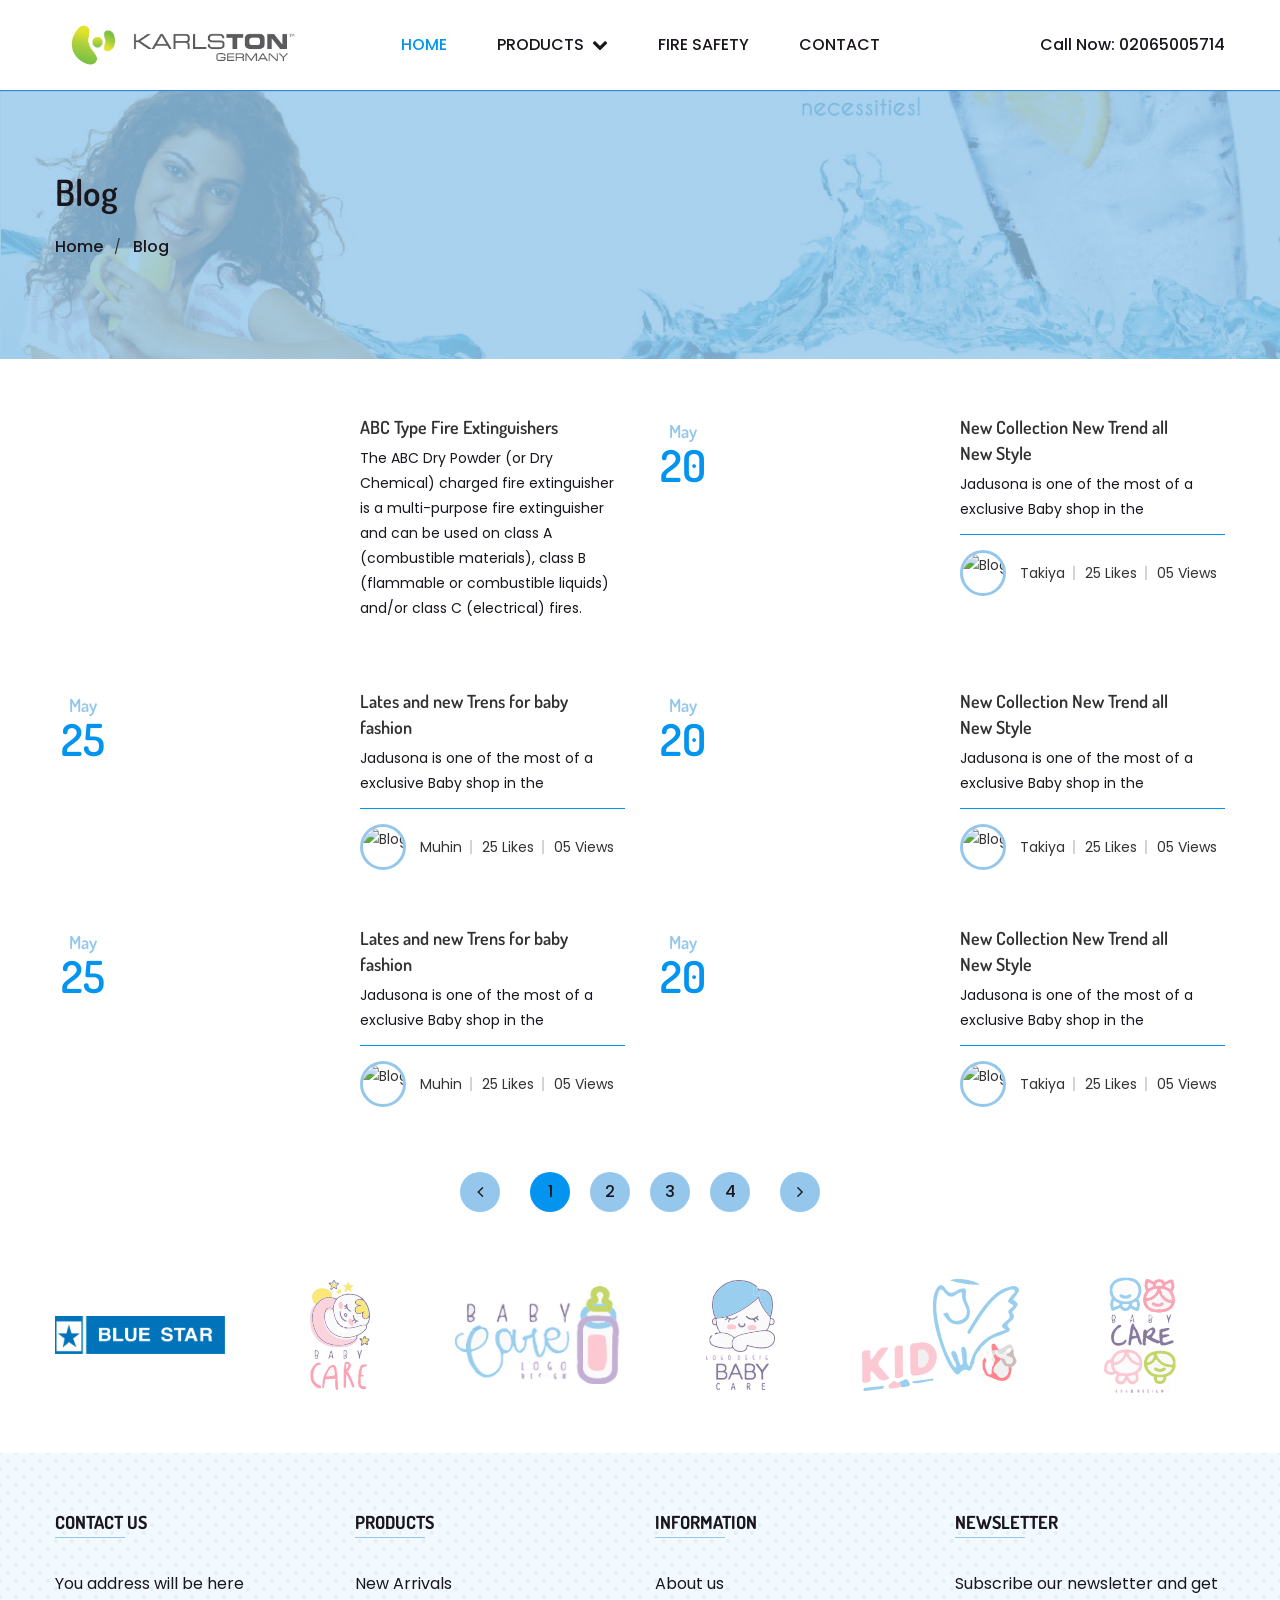
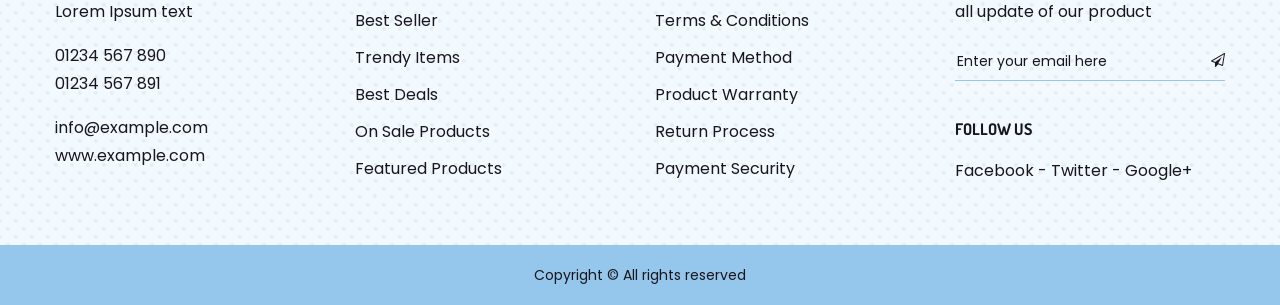
==== blog.html @ 8f1c808d "Update blog.html" ====
<!doctype html>
<html class="no-js" lang="en">

<head>
    <meta charset="utf-8">
    <meta http-equiv="x-ua-compatible" content="ie=edge">
    <title>Jadusona - eCommerce Baby shop Bootstrap4 Template - THEME SHARED ON THEMELOCK.COM</title>
    <meta name="description" content="">
    <meta name="viewport" content="width=device-width, initial-scale=1">
    <!-- Favicon -->
    <link rel="shortcut icon" type="image/x-icon" href="assets/images/favicon.ico">
    
    <!-- CSS
	============================================ -->
   
    <!-- Bootstrap CSS -->
    <link rel="stylesheet" href="assets/css/bootstrap.min.css">
    
    <!-- Icon Font CSS -->
    <link rel="stylesheet" href="assets/css/icon-font.min.css">
    
    <!-- Plugins CSS -->
    <link rel="stylesheet" href="assets/css/plugins.css">
    
    <!-- Helper CSS -->
    <link rel="stylesheet" href="assets/css/helper.css">
    
    <!-- Main Style CSS -->
    <link rel="stylesheet" href="assets/css/style.css">
    
    <!-- Modernizer JS -->
    <script src="assets/js/vendor/modernizr-2.8.3.min.js"></script>
</head>

<body>

<div class="main-wrapper">

     <!-- Header Section Start -->
    <div class="header-section section" style="padding: 0px 0px 70px !important;">

      

        <!-- Header Bottom Start -->
        <div class="header-bottom header-bottom-one header-sticky@" style="
    position: fixed;
    z-index: 10;
    background: #fff;
    width: inherit;
	-webkit-box-shadow: 0 1px 1px #3787d5;
box-shadow: 0 1px 1px #3787d5;">
            <div class="container-fluid">
                <div class="row menu-center align-items-center justify-content-between">

                    <div class="col mt-15 mb-15">
                        <!-- Logo Start -->
                        <div class="header-logo">
                            <a href="index.html">
                                <img src="assets/images/logo.png" alt="">
                            </a>
                        </div><!-- Logo End -->
                    </div>

                    <div class="col order-2 order-lg-3">
                        <!-- Header Advance Search Start -->
                        <div class="header-shop-links">


                            <div class="header-mini-cart">
                               <a href="#"> <span>Call Now</span>: <span>02065005714</span></a>
                            </div>

                        </div><!-- Header Advance Search End -->
                    </div>

                    <div class="col order-3 order-lg-2">
                        <div class="main-menu">
                            <nav >
                                <ul>
                                    <li class="active"><a href="index.html">HOME</a>
                                        
                                    </li>
                                   
                                    <li><a href="#">PRODUCTS<span>&nbsp;&nbsp;<i class="fa fa-chevron-down"></i></span></a>
                                        <ul class="sub-menu">
										<li>
<a href="#filter">WATER DISPENSERS<span>&nbsp;&nbsp;<i class="fa fa-chevron-right"></i></span></a>
<ul class="sub-menu">
<li><a href="#">KARLSTON<span>&nbsp;&nbsp;<i class="fa fa-chevron-right"></i></span></a>
<ul class="sub-menu">
<li><a href="#">KARLSTON TABLE TOP</li></a>
<li><a href="#">KARLSTON FLOOR MOUNTAIN</li></a>
<li><a href="#">KARLSTON FLOOR MOUNTAIN WITH FRIDGE</li></a>
</ul>
</li>
<li><a href="#">USHA<span>&nbsp;&nbsp;<i class="fa fa-chevron-right"></i></span></a>
<ul class="sub-menu">
<li><a href="#">USHA TABLE TOP</li></a>
<li><a href="#">USHA FLOOR MOUNTAIN</li></a>
<li><a href="#">USHA FLOOR MOUNTAIN WITH FRIDGE</li></a>
</ul>
</li>
<li><a href="#">BLUESTAR<span>&nbsp;&nbsp;<i class="fa fa-chevron-right"></i></span></a>
<ul class="sub-menu">
<li><a href="#">BLUESTAR TABLE TOP</li></a>
<li><a href="#">BLUESTAR FLOOR MOUNTAIN</li></a>
<li><a href="#">BLUESTAR FLOOR MOUNTAIN WITH FRIDGE</li></a>
</ul>
</li>

</ul>
</li>
                                            
											
											<li>
<a href="#cooler">WATER COOLERS<span>&nbsp;&nbsp;<i class="fa fa-chevron-right"></i></span></a>
<ul class="sub-menu">
<li><a href="#">KARLSTON<span>&nbsp;&nbsp;<i class="fa fa-chevron-right"></i></span></a>
<ul class="sub-menu">
<li><a href="#">KARLSTON TABLE TOP</li></a>
<li><a href="#">KARLSTON FLOOR MOUNTAIN</li></a>
<li><a href="#">KARLSTON FLOOR MOUNTAIN WITH FRIDGE</li></a>
</ul>
</li>
<li><a href="#">USHA<span>&nbsp;&nbsp;<i class="fa fa-chevron-right"></i></span></a>
<ul class="sub-menu">
<li><a href="#">USHA TABLE TOP</li></a>
<li><a href="#">USHA FLOOR MOUNTAIN</li></a>
<li><a href="#">USHA FLOOR MOUNTAIN WITH FRIDGE</li></a>
</ul>
</li>
<li><a href="#">BLUESTAR<span>&nbsp;&nbsp;<i class="fa fa-chevron-right"></i></span></a>
<ul class="sub-menu">
<li><a href="#">BLUESTAR TABLE TOP</li></a>
<li><a href="#">BLUESTAR FLOOR MOUNTAIN</li></a>
<li><a href="#">BLUESTAR FLOOR MOUNTAIN WITH FRIDGE</li></a>
</ul>
</li>

</ul>
</li>
											
											
											
                                           <li>
<a href="#filter">WATER FILTERS<span>&nbsp;&nbsp;<i class="fa fa-chevron-right"></i></span></a>
<ul class="sub-menu">
<li><a href="#">KARLSTON<span>&nbsp;&nbsp;<i class="fa fa-chevron-right"></i></span></a>
<ul class="sub-menu">
<li><a href="#">KARLSTON TABLE TOP</li></a>
<li><a href="#">KARLSTON FLOOR MOUNTAIN</li></a>
<li><a href="#">KARLSTON FLOOR MOUNTAIN WITH FRIDGE</li></a>
</ul>
</li>
<li><a href="#">USHA<span>&nbsp;&nbsp;<i class="fa fa-chevron-right"></i></span></a>
<ul class="sub-menu">
<li><a href="#">USHA TABLE TOP</li></a>
<li><a href="#">USHA FLOOR MOUNTAIN</li></a>
<li><a href="#">USHA FLOOR MOUNTAIN WITH FRIDGE</li></a>
</ul>
</li>
<li><a href="#">BLUESTAR<span>&nbsp;&nbsp;<i class="fa fa-chevron-right"></i></span></a>
<ul class="sub-menu">
<li><a href="#">BLUESTAR TABLE TOP</li></a>
<li><a href="#">BLUESTAR FLOOR MOUNTAIN</li></a>
<li><a href="#">BLUESTAR FLOOR MOUNTAIN WITH FRIDGE</li></a>
</ul>
</li>

</ul>
</li>
						
					    </li>
					    



					    <li><a href="#filter">AIR CONDITIONERS</a></li>
				            <li><a href="#filter">DEEP FREEZERS</a></li>
					    <li><a href="#filter">ACCESSORIES</a></li>
                                           
                                        </ul>
                                    </li>
									
                                       
                                    </li>
                                    <li><a href="firesafety.html">FIRE SAFETY</a>
                                       
                                    </li>
                                    <li><a href="contactus.html">CONTACT</a></li>
                                </ul>
                            </nav>
                        </div>
                    </div>

                    <!-- Mobile Menu -->
                    <div class="mobile-menu order-12 d-block d-lg-none col"></div>

                </div>
            </div>
        </div><!-- Header BOttom End -->

    </div><!-- Header Section End -->

    <!-- Page Banner Section Start -->
    <div class="page-banner-section section" style="background-image: url(assets/images/hero/hero-1.jpg)">
        <div class="container">
            <div class="row">
                <div class="page-banner-content col">

                    <h1>Blog</h1>
                    <ul class="page-breadcrumb">
                        <li><a href="index.html">Home</a></li>
                        <li><a href="blog.html">Blog</a></li>
                    </ul>

                </div>
            </div>
        </div>
    </div><!-- Page Banner Section End -->

    <!-- Blog Section Start -->
    <div class="blog-section section mt-80 mt-lg-60 mt-md-60 mt-sm-60 mt-xs-40 mb-80 mb-lg-60 mb-md-60 mb-sm-60 mb-xs-40">
        <div class="container">
            <div class="row">

                <div class="col-lg-6 col-12 mb-60 mb-xs-40">
                    <div class="blog-item">
                        <div class="image-wrap">
                            
                            <a class="image" href="single-blog.html"><img src="assets/images/fire.jpg" alt=""></a>
                        </div>
                        <div class="content">
                            <h4 class="title"><a href="single-blog.html">ABC Type Fire Extinguishers</a></h4>
                            <div class="desc">
                                <p>The ABC Dry Powder (or Dry Chemical) charged fire extinguisher is a multi-purpose fire extinguisher and can be used on class A (combustible materials), class B (flammable or combustible liquids) and/or class C (electrical) fires.</p>
                            </div>
                            <!-- <ul class="meta">
                                <li><a href="#"><img src="assets/images/blog/blog-author-1.jpg" alt="Blog Author">Muhin</a></li>
                                <li><a href="#">25 Likes</a></li>
                                <li><a href="#">05 Views</a></li>
                            </ul> -->
                        </div>
                    </div>
                </div>

                <div class="col-lg-6 col-12 mb-60 mb-xs-40">
                    <div class="blog-item">
                        <div class="image-wrap">
                            <h4 class="date">May <span>20</span></h4>
                            <a class="image" href="single-blog.html"><img src="assets/images/blog/blog-2.jpg" alt=""></a>
                        </div>
                        <div class="content">
                            <h4 class="title"><a href="single-blog.html">New Collection New Trend all New Style</a></h4>
                            <div class="desc">
                                <p>Jadusona is one of the most of a exclusive Baby shop in the</p>
                            </div>
                            <ul class="meta">
                                <li><a href="#"><img src="assets/images/blog/blog-author-2.jpg" alt="Blog Author">Takiya</a></li>
                                <li><a href="#">25 Likes</a></li>
                                <li><a href="#">05 Views</a></li>
                            </ul>
                        </div>
                    </div>
                </div>

                <div class="col-lg-6 col-12 mb-60 mb-xs-40">
                    <div class="blog-item">
                        <div class="image-wrap">
                            <h4 class="date">May <span>25</span></h4>
                            <a class="image" href="single-blog.html"><img src="assets/images/blog/blog-3.jpg" alt=""></a>
                        </div>
                        <div class="content">
                            <h4 class="title"><a href="single-blog.html">Lates and new Trens for baby fashion</a></h4>
                            <div class="desc">
                                <p>Jadusona is one of the most of a exclusive Baby shop in the</p>
                            </div>
                            <ul class="meta">
                                <li><a href="#"><img src="assets/images/blog/blog-author-1.jpg" alt="Blog Author">Muhin</a></li>
                                <li><a href="#">25 Likes</a></li>
                                <li><a href="#">05 Views</a></li>
                            </ul>
                        </div>
                    </div>
                </div>

                <div class="col-lg-6 col-12 mb-60 mb-xs-40">
                    <div class="blog-item">
                        <div class="image-wrap">
                            <h4 class="date">May <span>20</span></h4>
                            <a class="image" href="single-blog.html"><img src="assets/images/blog/blog-4.jpg" alt=""></a>
                        </div>
                        <div class="content">
                            <h4 class="title"><a href="single-blog.html">New Collection New Trend all New Style</a></h4>
                            <div class="desc">
                                <p>Jadusona is one of the most of a exclusive Baby shop in the</p>
                            </div>
                            <ul class="meta">
                                <li><a href="#"><img src="assets/images/blog/blog-author-2.jpg" alt="Blog Author">Takiya</a></li>
                                <li><a href="#">25 Likes</a></li>
                                <li><a href="#">05 Views</a></li>
                            </ul>
                        </div>
                    </div>
                </div>

                <div class="col-lg-6 col-12 mb-60 mb-xs-40">
                    <div class="blog-item">
                        <div class="image-wrap">
                            <h4 class="date">May <span>25</span></h4>
                            <a class="image" href="single-blog.html"><img src="assets/images/blog/blog-1.jpg" alt=""></a>
                        </div>
                        <div class="content">
                            <h4 class="title"><a href="single-blog.html">Lates and new Trens for baby fashion</a></h4>
                            <div class="desc">
                                <p>Jadusona is one of the most of a exclusive Baby shop in the</p>
                            </div>
                            <ul class="meta">
                                <li><a href="#"><img src="assets/images/blog/blog-author-1.jpg" alt="Blog Author">Muhin</a></li>
                                <li><a href="#">25 Likes</a></li>
                                <li><a href="#">05 Views</a></li>
                            </ul>
                        </div>
                    </div>
                </div>

                <div class="col-lg-6 col-12 mb-60 mb-xs-40">
                    <div class="blog-item">
                        <div class="image-wrap">
                            <h4 class="date">May <span>20</span></h4>
                            <a class="image" href="single-blog.html"><img src="assets/images/blog/blog-2.jpg" alt=""></a>
                        </div>
                        <div class="content">
                            <h4 class="title"><a href="single-blog.html">New Collection New Trend all New Style</a></h4>
                            <div class="desc">
                                <p>Jadusona is one of the most of a exclusive Baby shop in the</p>
                            </div>
                            <ul class="meta">
                                <li><a href="#"><img src="assets/images/blog/blog-author-2.jpg" alt="Blog Author">Takiya</a></li>
                                <li><a href="#">25 Likes</a></li>
                                <li><a href="#">05 Views</a></li>
                            </ul>
                        </div>
                    </div>
                </div>

                <div class="col-12">
                    <ul class="page-pagination">
                        <li><a href="#"><i class="fa fa-angle-left"></i></a></li>
                        <li class="active"><a href="#">1</a></li>
                        <li><a href="#">2</a></li>
                        <li><a href="#">3</a></li>
                        <li><a href="#">4</a></li>
                        <li><a href="#"><i class="fa fa-angle-right"></i></a></li>
                    </ul>
                </div>

            </div>
        </div>
    </div><!-- Blog Section End -->

    <!-- Brand Section Start -->
    <div class="brand-section section mb-80 mb-lg-60 mb-md-60 mb-sm-60 mb-xs-40">
        <div class="container-fluid">
            <div class="row">
                <div class="brand-slider">

                    <div class="brand-item col">
                        <img src="assets/images/brands/brand-1.png" alt="">
                    </div>

                    <div class="brand-item col">
                        <img src="assets/images/brands/brand-2.png" alt="">
                    </div>

                    <div class="brand-item col">
                        <img src="assets/images/brands/brand-3.png" alt="">
                    </div>

                    <div class="brand-item col">
                        <img src="assets/images/brands/brand-4.png" alt="">
                    </div>

                    <div class="brand-item col">
                        <img src="assets/images/brands/brand-5.png" alt="">
                    </div>

                    <div class="brand-item col">
                        <img src="assets/images/brands/brand-6.png" alt="">
                    </div>

                </div>
            </div>
        </div>
    </div><!-- Brand Section End -->

    <!-- Footer Top Section Start -->
    <div class="footer-top-section section bg-theme-two-light pt-80 pt-lg-60 pt-md-60 pt-sm-60 pt-xs-40 pb-40 pb-lg-20 pb-md-20 pb-sm-20 pb-xs-0">
        <div class="container">
            <div class="row">

                <div class="footer-widget col-lg-3 col-md-6 col-12 mb-40">
                    <h4 class="title">CONTACT US</h4>
                    <p>You address will be here<br/> Lorem Ipsum text</p>
                    <p><a href="tel:01234567890">01234 567 890</a><a href="tel:01234567891">01234 567 891</a></p>
                    <p><a href="mailto:info@example.com">info@example.com</a><a href="#">www.example.com</a></p>
                </div>

                <div class="footer-widget col-lg-3 col-md-6 col-12 mb-40">
                    <h4 class="title">PRODUCTS</h4>
                    <ul>
                        <li><a href="#">New Arrivals</a></li>
                        <li><a href="#">Best Seller</a></li>
                        <li><a href="#">Trendy Items</a></li>
                        <li><a href="#">Best Deals</a></li>
                        <li><a href="#">On Sale Products</a></li>
                        <li><a href="#">Featured Products</a></li>
                    </ul>
                </div>

                <div class="footer-widget col-lg-3 col-md-6 col-12 mb-40">
                    <h4 class="title">INFORMATION</h4>
                    <ul>
                        <li><a href="#">About us</a></li>
                        <li><a href="#">Terms & Conditions</a></li>
                        <li><a href="#">Payment Method</a></li>
                        <li><a href="#">Product Warranty</a></li>
                        <li><a href="#">Return Process</a></li>
                        <li><a href="#">Payment Security</a></li>
                    </ul>
                </div>

                <div class="footer-widget col-lg-3 col-md-6 col-12 mb-40">
                    <h4 class="title">NEWSLETTER</h4>
                    <p>Subscribe our newsletter and get all update of our product</p>

                    <form id="mc-form" class="mc-form footer-subscribe-form" novalidate="true">
                        <input id="mc-email" autocomplete="off" placeholder="Enter your email here" name="EMAIL" type="email">
                        <button id="mc-submit"><i class="fa fa-paper-plane-o"></i></button>
                    </form>
                    <!-- mailchimp-alerts Start -->
                    <div class="mailchimp-alerts">
                        <div class="mailchimp-submitting"></div><!-- mailchimp-submitting end -->
                        <div class="mailchimp-success"></div><!-- mailchimp-success end -->
                        <div class="mailchimp-error"></div><!-- mailchimp-error end -->
                    </div><!-- mailchimp-alerts end -->

                    <h5>FOLLOW US</h5> 
                    <p class="footer-social"><a href="#">Facebook</a> - <a href="#">Twitter</a> - <a href="#">Google+</a></p>

                </div>

            </div>
        </div>
    </div><!-- Footer Top Section End -->

    <!-- Footer Bottom Section Start -->
    <div class="footer-bottom-section section bg-theme-two pt-15 pb-15">
        <div class="container">
            <div class="row">
                <div class="col text-center">
                    <p class="footer-copyright">Copyright &copy; All rights reserved</p>
                </div>
            </div>
        </div>
    </div><!-- Footer Bottom Section End -->

</div>

<!-- JS
============================================ -->

<!-- jQuery JS -->
<script src="assets/js/vendor/jquery-1.12.4.min.js"></script>
<!-- Popper JS -->
<script src="assets/js/popper.min.js"></script>
<!-- Bootstrap JS -->
<script src="assets/js/bootstrap.min.js"></script>
<!-- Plugins JS -->
<script src="assets/js/plugins.js"></script>
<!-- Ajax Mail -->
<script src="assets/js/ajax-mail.js"></script>
<!-- Main JS -->
<script src="assets/js/main.js"></script>

</body>

</html>
---- assets/css/icon-font.min.css ----
/**
 * @package IcoFont by ShapeBootstrap - https://shapebootstrap.net
 * @version 1.0.0 Beta
 * @author IcoFont http://icofont.com
 * @copyright Copyright (c) 2016 IcoFont
 * @license - http://icofont.com/license/
*/
@font-face{font-family:icofont;src:url(../fonts/icofont.eot?v=1.0.0-beta);src:url(../fonts/icofont.eot?v=1.0.0-beta#iefix) format('embedded-opentype'),url(../fonts/icofont.ttf?v=1.0.0-beta) format('truetype'),url(../fonts/icofont.woff?v=1.0.0-beta) format('woff'),url(../fonts/icofont.svg?v=1.0.0-beta#icofont) format('svg');font-weight:400;font-style:normal}.icofont{font-family:IcoFont!important;speak:none;font-style:normal;font-weight:400;font-variant:normal;text-transform:none;line-height:1;-webkit-font-smoothing:antialiased;-moz-osx-font-smoothing:grayscale}.icofont-angry-monster:before{content:"\e901"}.icofont-bathtub:before{content:"\e902"}.icofont-bird-wings:before{content:"\e903"}.icofont-bow:before{content:"\e904"}.icofont-brain-alt:before{content:"\e905"}.icofont-butterfly-alt:before{content:"\e906"}.icofont-castle:before{content:"\e907"}.icofont-circuit:before{content:"\e908"}.icofont-dart:before{content:"\e909"}.icofont-dice-alt:before{content:"\e90a"}.icofont-disability-race:before{content:"\e90b"}.icofont-diving-goggle:before{content:"\e90c"}.icofont-fire-alt:before{content:"\e90d"}.icofont-flame-torch:before{content:"\e90e"}.icofont-flora-flower:before{content:"\e90f"}.icofont-flora:before{content:"\e910"}.icofont-gift-box:before{content:"\e911"}.icofont-halloween-pumpkin:before{content:"\e912"}.icofont-hand-power:before{content:"\e913"}.icofont-hand-thunder:before{content:"\e914"}.icofont-king-crown:before{content:"\e915"}.icofont-king-monster:before{content:"\e916"}.icofont-love:before{content:"\e917"}.icofont-magician-hat:before{content:"\e918"}.icofont-native-american:before{content:"\e919"}.icofont-open-eye:before{content:"\e91a"}.icofont-owl-look:before{content:"\e91b"}.icofont-phoenix:before{content:"\e91c"}.icofont-queen-crown:before{content:"\e91d"}.icofont-robot-face:before{content:"\e91e"}.icofont-sand-clock:before{content:"\e91f"}.icofont-shield-alt:before{content:"\e920"}.icofont-ship-wheel:before{content:"\e921"}.icofont-skull-danger:before{content:"\e922"}.icofont-skull-face:before{content:"\e923"}.icofont-snail:before{content:"\e924"}.icofont-snow-alt:before{content:"\e925"}.icofont-snow-flake:before{content:"\e926"}.icofont-snowmobile:before{content:"\e927"}.icofont-space-shuttle:before{content:"\e928"}.icofont-star-shape:before{content:"\e929"}.icofont-swirl:before{content:"\e92a"}.icofont-tattoo-wing:before{content:"\e92b"}.icofont-throne:before{content:"\e92c"}.icofont-touch:before{content:"\e92d"}.icofont-tree-alt:before{content:"\e92e"}.icofont-triangle:before{content:"\e92f"}.icofont-unity-hand:before{content:"\e930"}.icofont-weed:before{content:"\e931"}.icofont-woman-bird:before{content:"\e932"}.icofont-animal-bat:before{content:"\e933"}.icofont-animal-bear-tracks:before{content:"\e934"}.icofont-animal-bear:before{content:"\e935"}.icofont-animal-bird-alt:before{content:"\e936"}.icofont-animal-bird:before{content:"\e937"}.icofont-animal-bone:before{content:"\e938"}.icofont-animal-bull:before{content:"\e939"}.icofont-animal-camel-alt:before{content:"\e93a"}.icofont-animal-camel-head:before{content:"\e93b"}.icofont-animal-camel:before{content:"\e93c"}.icofont-animal-cat-alt-1:before{content:"\e93d"}.icofont-animal-cat-alt-2:before{content:"\e93e"}.icofont-animal-cat-alt-3:before{content:"\e93f"}.icofont-animal-cat-alt-4:before{content:"\e940"}.icofont-animal-cat-with-dog:before{content:"\e941"}.icofont-animal-cat:before{content:"\e942"}.icofont-animal-cow-head:before{content:"\e943"}.icofont-animal-cow:before{content:"\e944"}.icofont-animal-crab:before{content:"\e945"}.icofont-animal-crocodile:before{content:"\e946"}.icofont-animal-deer-head:before{content:"\e947"}.icofont-animal-dog-alt:before{content:"\e948"}.icofont-animal-dog-barking:before{content:"\e949"}.icofont-animal-dog:before{content:"\e94a"}.icofont-animal-dolphin:before{content:"\e94b"}.icofont-animal-duck-tracks:before{content:"\e94c"}.icofont-animal-eagle-head:before{content:"\e94d"}.icofont-animal-eaten-fish:before{content:"\e94e"}.icofont-animal-elephant-alt:before{content:"\e94f"}.icofont-animal-elephant-head-alt:before{content:"\e950"}.icofont-animal-elephant-head:before{content:"\e951"}.icofont-animal-elephant:before{content:"\e952"}.icofont-animal-elk:before{content:"\e953"}.icofont-animal-fish-alt-1:before{content:"\e954"}.icofont-animal-fish-alt-2:before{content:"\e955"}.icofont-animal-fish-alt-3:before{content:"\e956"}.icofont-animal-fish-alt-4:before{content:"\e957"}.icofont-animal-fish:before{content:"\e958"}.icofont-animal-fox-alt:before{content:"\e959"}.icofont-animal-fox:before{content:"\e95a"}.icofont-animal-frog-tracks:before{content:"\e95b"}.icofont-animal-frog:before{content:"\e95c"}.icofont-animal-froggy:before{content:"\e95d"}.icofont-animal-giraffe-alt:before{content:"\e95e"}.icofont-animal-giraffe:before{content:"\e95f"}.icofont-animal-goat-head-alt-1:before{content:"\e960"}.icofont-animal-goat-head-alt-2:before{content:"\e961"}.icofont-animal-goat-head:before{content:"\e962"}.icofont-animal-gorilla:before{content:"\e963"}.icofont-animal-hen-tracks:before{content:"\e964"}.icofont-animal-horse-head-alt-1:before{content:"\e965"}.icofont-animal-horse-head-alt-2:before{content:"\e966"}.icofont-animal-horse-head:before{content:"\e967"}.icofont-animal-horse-tracks:before{content:"\e968"}.icofont-animal-jellyfish:before{content:"\e969"}.icofont-animal-kangaroo:before{content:"\e96a"}.icofont-animal-lemur:before{content:"\e96b"}.icofont-animal-lion-alt:before{content:"\e96c"}.icofont-animal-lion-head-alt:before{content:"\e96d"}.icofont-animal-lion-head:before{content:"\e96e"}.icofont-animal-lion:before{content:"\e96f"}.icofont-animal-monkey-alt-1:before{content:"\e970"}.icofont-animal-monkey-alt-2:before{content:"\e971"}.icofont-animal-monkey-alt-3:before{content:"\e972"}.icofont-animal-monkey:before{content:"\e973"}.icofont-animal-octopus-alt:before{content:"\e974"}.icofont-animal-octopus:before{content:"\e975"}.icofont-animal-owl:before{content:"\e976"}.icofont-animal-panda-alt:before{content:"\e977"}.icofont-animal-panda:before{content:"\e978"}.icofont-animal-panther:before{content:"\e979"}.icofont-animal-parrot-lip:before{content:"\e97a"}.icofont-animal-parrot:before{content:"\e97b"}.icofont-animal-paw:before{content:"\e97c"}.icofont-animal-pelican:before{content:"\e97d"}.icofont-animal-penguin:before{content:"\e97e"}.icofont-animal-pig-alt:before{content:"\e97f"}.icofont-animal-pig:before{content:"\e980"}.icofont-animal-pigeon-alt:before{content:"\e981"}.icofont-animal-pigeon:before{content:"\e982"}.icofont-animal-pigeons:before{content:"\e983"}.icofont-animal-rabbit-running:before{content:"\e984"}.icofont-animal-rat-alt:before{content:"\e985"}.icofont-animal-rhino-head:before{content:"\e986"}.icofont-animal-rhino:before{content:"\e987"}.icofont-animal-rooster:before{content:"\e988"}.icofont-animal-seahorse:before{content:"\e989"}.icofont-animal-seal:before{content:"\e98a"}.icofont-animal-shrimp:before{content:"\e98b"}.icofont-animal-snail-alt-1:before{content:"\e98c"}.icofont-animal-snail-alt-2:before{content:"\e98d"}.icofont-animal-snail:before{content:"\e98e"}.icofont-animal-snake:before{content:"\e98f"}.icofont-animal-squid:before{content:"\e990"}.icofont-animal-squirrel:before{content:"\e991"}.icofont-animal-tiger-alt:before{content:"\e992"}.icofont-animal-tiger:before{content:"\e993"}.icofont-animal-turtle:before{content:"\e994"}.icofont-animal-whale:before{content:"\e995"}.icofont-animal-woodpecker:before{content:"\e996"}.icofont-animal-zebra:before{content:"\e997"}.icofont-brand-acer:before{content:"\e998"}.icofont-brand-adidas:before{content:"\e999"}.icofont-brand-adobe:before{content:"\e99a"}.icofont-brand-air-new-zealand:before{content:"\e99b"}.icofont-brand-airbnb:before{content:"\e99c"}.icofont-brand-aircell:before{content:"\e99d"}.icofont-brand-airtel:before{content:"\e99e"}.icofont-brand-alcatel:before{content:"\e99f"}.icofont-brand-alibaba:before{content:"\e9a0"}.icofont-brand-aliexpress:before{content:"\e9a1"}.icofont-brand-alipay:before{content:"\e9a2"}.icofont-brand-amazon:before{content:"\e9a3"}.icofont-brand-amd:before{content:"\e9a4"}.icofont-brand-american-airlines:before{content:"\e9a5"}.icofont-brand-android-robot:before{content:"\e9a6"}.icofont-brand-android:before{content:"\e9a7"}.icofont-brand-aol:before{content:"\e9a8"}.icofont-brand-apple:before{content:"\e9a9"}.icofont-brand-appstore:before{content:"\e9aa"}.icofont-brand-asus:before{content:"\e9ab"}.icofont-brand-ati:before{content:"\e9ac"}.icofont-brand-att:before{content:"\e9ad"}.icofont-brand-audi:before{content:"\e9ae"}.icofont-brand-axiata:before{content:"\e9af"}.icofont-brand-bada:before{content:"\e9b0"}.icofont-brand-bbc:before{content:"\e9b1"}.icofont-brand-bing:before{content:"\e9b2"}.icofont-brand-blackberry:before{content:"\e9b3"}.icofont-brand-bmw:before{content:"\e9b4"}.icofont-brand-box:before{content:"\e9b5"}.icofont-brand-burger-king:before{content:"\e9b6"}.icofont-brand-business-insider:before{content:"\e9b7"}.icofont-brand-buzzfeed:before{content:"\e9b8"}.icofont-brand-cannon:before{content:"\e9b9"}.icofont-brand-casio:before{content:"\e9ba"}.icofont-brand-china-mobile:before{content:"\e9bb"}.icofont-brand-china-telecom:before{content:"\e9bc"}.icofont-brand-china-unicom:before{content:"\e9bd"}.icofont-brand-cisco:before{content:"\e9be"}.icofont-brand-citibank:before{content:"\e9bf"}.icofont-brand-cnet:before{content:"\e9c0"}.icofont-brand-cnn:before{content:"\e9c1"}.icofont-brand-cocal-cola:before{content:"\e9c2"}.icofont-brand-compaq:before{content:"\e9c3"}.icofont-brand-copy:before{content:"\e9c4"}.icofont-brand-debian:before{content:"\e9c5"}.icofont-brand-delicious:before{content:"\e9c6"}.icofont-brand-dell:before{content:"\e9c7"}.icofont-brand-designbump:before{content:"\e9c8"}.icofont-brand-designfloat:before{content:"\e9c9"}.icofont-brand-disney:before{content:"\e9ca"}.icofont-brand-dodge:before{content:"\e9cb"}.icofont-brand-dove:before{content:"\e9cc"}.icofont-brand-ebay:before{content:"\e9cd"}.icofont-brand-eleven:before{content:"\e9ce"}.icofont-brand-emirates:before{content:"\e9cf"}.icofont-brand-espn:before{content:"\e9d0"}.icofont-brand-etihad-airways:before{content:"\e9d1"}.icofont-brand-etisalat:before{content:"\e9d2"}.icofont-brand-etsy:before{content:"\e9d3"}.icofont-brand-facebook:before{content:"\e9d4"}.icofont-brand-fastrack:before{content:"\e9d5"}.icofont-brand-fedex:before{content:"\e9d6"}.icofont-brand-ferrari:before{content:"\e9d7"}.icofont-brand-fitbit:before{content:"\e9d8"}.icofont-brand-flikr:before{content:"\e9d9"}.icofont-brand-forbes:before{content:"\e9da"}.icofont-brand-foursquare:before{content:"\e9db"}.icofont-brand-fox:before{content:"\e9dc"}.icofont-brand-foxconn:before{content:"\e9dd"}.icofont-brand-fujitsu:before{content:"\e9de"}.icofont-brand-general-electric:before{content:"\e9df"}.icofont-brand-gillette:before{content:"\e9e0"}.icofont-brand-gizmodo:before{content:"\e9e1"}.icofont-brand-gnome:before{content:"\e9e2"}.icofont-brand-google:before{content:"\e9e3"}.icofont-brand-gopro:before{content:"\e9e4"}.icofont-brand-gucci:before{content:"\e9e5"}.icofont-brand-hallmark:before{content:"\e9e6"}.icofont-brand-hi5:before{content:"\e9e7"}.icofont-brand-honda:before{content:"\e9e8"}.icofont-brand-hp:before{content:"\e9e9"}.icofont-brand-hsbc:before{content:"\e9ea"}.icofont-brand-htc:before{content:"\e9eb"}.icofont-brand-huawei:before{content:"\e9ec"}.icofont-brand-hulu:before{content:"\e9ed"}.icofont-brand-hyundai:before{content:"\e9ee"}.icofont-brand-ibm:before{content:"\e9ef"}.icofont-brand-icofont:before{content:"\e9f0"}.icofont-brand-icq:before{content:"\e9f1"}.icofont-brand-ikea:before{content:"\e9f2"}.icofont-brand-imdb:before{content:"\e9f3"}.icofont-brand-indiegogo:before{content:"\e9f4"}.icofont-brand-intel:before{content:"\e9f5"}.icofont-brand-ipair:before{content:"\e9f6"}.icofont-brand-jaguar:before{content:"\e9f7"}.icofont-brand-java:before{content:"\e9f8"}.icofont-brand-joomshaper:before{content:"\e9f9"}.icofont-brand-kickstarter:before{content:"\e9fa"}.icofont-brand-kik:before{content:"\e9fb"}.icofont-brand-lastfm:before{content:"\e9fc"}.icofont-brand-lego:before{content:"\e9fd"}.icofont-brand-lenovo:before{content:"\e9fe"}.icofont-brand-levis:before{content:"\e9ff"}.icofont-brand-lexus:before{content:"\ea00"}.icofont-brand-lg:before{content:"\ea01"}.icofont-brand-life-hacker:before{content:"\ea02"}.icofont-brand-line-messenger:before{content:"\ea03"}.icofont-brand-linkedin:before{content:"\ea04"}.icofont-brand-linux-mint:before{content:"\ea05"}.icofont-brand-linux:before{content:"\ea06"}.icofont-brand-lionix:before{content:"\ea07"}.icofont-brand-live-messenger:before{content:"\ea08"}.icofont-brand-loreal:before{content:"\ea09"}.icofont-brand-louis-vuitton:before{content:"\ea0a"}.icofont-brand-mac-os:before{content:"\ea0b"}.icofont-brand-marvel-app:before{content:"\ea0c"}.icofont-brand-mashable:before{content:"\ea0d"}.icofont-brand-mazda:before{content:"\ea0e"}.icofont-brand-mcdonals:before{content:"\ea0f"}.icofont-brand-mercedes:before{content:"\ea10"}.icofont-brand-micromax:before{content:"\ea11"}.icofont-brand-microsoft:before{content:"\ea12"}.icofont-brand-mobileme:before{content:"\ea13"}.icofont-brand-mobily:before{content:"\ea14"}.icofont-brand-motorola:before{content:"\ea15"}.icofont-brand-msi:before{content:"\ea16"}.icofont-brand-mts:before{content:"\ea17"}.icofont-brand-myspace:before{content:"\ea18"}.icofont-brand-mytv:before{content:"\ea19"}.icofont-brand-nasa:before{content:"\ea1a"}.icofont-brand-natgeo:before{content:"\ea1b"}.icofont-brand-nbc:before{content:"\ea1c"}.icofont-brand-nescafe:before{content:"\ea1d"}.icofont-brand-nestle:before{content:"\ea1e"}.icofont-brand-netflix:before{content:"\ea1f"}.icofont-brand-nexus:before{content:"\ea20"}.icofont-brand-nike:before{content:"\ea21"}.icofont-brand-nokia:before{content:"\ea22"}.icofont-brand-nvidia:before{content:"\ea23"}.icofont-brand-omega:before{content:"\ea24"}.icofont-brand-opensuse:before{content:"\ea25"}.icofont-brand-oracle:before{content:"\ea26"}.icofont-brand-panasonic:before{content:"\ea27"}.icofont-brand-paypal:before{content:"\ea28"}.icofont-brand-pepsi:before{content:"\ea29"}.icofont-brand-philips:before{content:"\ea2a"}.icofont-brand-pizza-hut:before{content:"\ea2b"}.icofont-brand-playstation:before{content:"\ea2c"}.icofont-brand-puma:before{content:"\ea2d"}.icofont-brand-qatar-air:before{content:"\ea2e"}.icofont-brand-qvc:before{content:"\ea2f"}.icofont-brand-readernaut:before{content:"\ea30"}.icofont-brand-redbull:before{content:"\ea31"}.icofont-brand-reebok:before{content:"\ea32"}.icofont-brand-reuters:before{content:"\ea33"}.icofont-brand-Samsome:before{content:"\ea34"}.icofont-brand-sap:before{content:"\ea35"}.icofont-brand-saudia-airlines:before{content:"\ea36"}.icofont-brand-scribd:before{content:"\ea37"}.icofont-brand-shell:before{content:"\ea38"}.icofont-brand-siemens:before{content:"\ea39"}.icofont-brand-sk-telecom:before{content:"\ea3a"}.icofont-brand-slideshare:before{content:"\ea3b"}.icofont-brand-smashing-magazine:before{content:"\ea3c"}.icofont-brand-snapchat:before{content:"\ea3d"}.icofont-brand-sony-ericsson:before{content:"\ea3e"}.icofont-brand-sony:before{content:"\ea3f"}.icofont-brand-soundcloud:before{content:"\ea40"}.icofont-brand-sprint:before{content:"\ea41"}.icofont-brand-squidoo:before{content:"\ea42"}.icofont-brand-starbucks:before{content:"\ea43"}.icofont-brand-stc:before{content:"\ea44"}.icofont-brand-steam:before{content:"\ea45"}.icofont-brand-suzuki:before{content:"\ea46"}.icofont-brand-symbian:before{content:"\ea47"}.icofont-brand-t-mobile:before{content:"\ea48"}.icofont-brand-tango:before{content:"\ea49"}.icofont-brand-target:before{content:"\ea4a"}.icofont-brand-tata-indicom:before{content:"\ea4b"}.icofont-brand-techcrunch:before{content:"\ea4c"}.icofont-brand-telenor:before{content:"\ea4d"}.icofont-brand-teliasonera:before{content:"\ea4e"}.icofont-brand-tesla:before{content:"\ea4f"}.icofont-brand-the-verge:before{content:"\ea50"}.icofont-brand-thenextweb:before{content:"\ea51"}.icofont-brand-toshiba:before{content:"\ea52"}.icofont-brand-toyota:before{content:"\ea53"}.icofont-brand-tribenet:before{content:"\ea54"}.icofont-brand-ubuntu:before{content:"\ea55"}.icofont-brand-unilever:before{content:"\ea56"}.icofont-brand-vaio:before{content:"\ea57"}.icofont-brand-verizon:before{content:"\ea58"}.icofont-brand-viber:before{content:"\ea59"}.icofont-brand-vodafone:before{content:"\ea5a"}.icofont-brand-volkswagen:before{content:"\ea5b"}.icofont-brand-walmart:before{content:"\ea5c"}.icofont-brand-warnerbros:before{content:"\ea5d"}.icofont-brand-whatsapp:before{content:"\ea5e"}.icofont-brand-wikipedia:before{content:"\ea5f"}.icofont-brand-windows:before{content:"\ea60"}.icofont-brand-wire:before{content:"\ea61"}.icofont-brand-yahoobuzz:before{content:"\ea62"}.icofont-brand-yamaha:before{content:"\ea63"}.icofont-brand-youtube:before{content:"\ea64"}.icofont-brand-zain:before{content:"\ea65"}.icofont-bank-alt:before{content:"\ea66"}.icofont-barcode:before{content:"\ea67"}.icofont-basket:before{content:"\ea68"}.icofont-bill-alt:before{content:"\ea69"}.icofont-billboard:before{content:"\ea6a"}.icofont-briefcase-alt-1:before{content:"\ea6b"}.icofont-briefcase-alt-2:before{content:"\ea6c"}.icofont-building-alt:before{content:"\ea6d"}.icofont-businessman:before{content:"\ea6e"}.icofont-businesswoman:before{content:"\ea6f"}.icofont-cart-alt:before{content:"\ea70"}.icofont-chair:before{content:"\ea71"}.icofont-clip:before{content:"\ea72"}.icofont-coins:before{content:"\ea73"}.icofont-company:before{content:"\ea74"}.icofont-contact-add:before{content:"\ea75"}.icofont-deal:before{content:"\ea76"}.icofont-files:before{content:"\ea77"}.icofont-growth:before{content:"\ea78"}.icofont-id-card:before{content:"\ea79"}.icofont-idea:before{content:"\ea7a"}.icofont-list:before{content:"\ea7b"}.icofont-meeting-add:before{content:"\ea7c"}.icofont-money-bag:before{content:"\ea7d"}.icofont-people:before{content:"\ea7e"}.icofont-pie-chart:before{content:"\ea7f"}.icofont-presentation-alt:before{content:"\ea80"}.icofont-stamp:before{content:"\ea81"}.icofont-stock-mobile:before{content:"\ea82"}.icofont-support:before{content:"\ea83"}.icofont-tasks-alt:before{content:"\ea84"}.icofont-wheel:before{content:"\ea85"}.icofont-chart-arrows-axis:before{content:"\ea86"}.icofont-chart-bar-graph:before{content:"\ea87"}.icofont-chart-flow-alt-1:before{content:"\ea88"}.icofont-chart-flow-alt-2:before{content:"\ea89"}.icofont-chart-flow:before{content:"\ea8a"}.icofont-chart-histogram-alt:before{content:"\ea8b"}.icofont-chart-histogram:before{content:"\ea8c"}.icofont-chart-line-alt:before{content:"\ea8d"}.icofont-chart-line:before{content:"\ea8e"}.icofont-chart-pie-alt:before{content:"\ea8f"}.icofont-chart-pie:before{content:"\ea90"}.icofont-chart-radar-graph:before{content:"\ea91"}.icofont-cur-afghani-false:before{content:"\ea92"}.icofont-cur-afghani-minus:before{content:"\ea93"}.icofont-cur-afghani-plus:before{content:"\ea94"}.icofont-cur-afghani-true:before{content:"\ea95"}.icofont-cur-afghani:before{content:"\ea96"}.icofont-cur-baht-false:before{content:"\ea97"}.icofont-cur-baht-minus:before{content:"\ea98"}.icofont-cur-baht-plus:before{content:"\ea99"}.icofont-cur-baht-true:before{content:"\ea9a"}.icofont-cur-baht:before{content:"\ea9b"}.icofont-cur-bitcoin-false:before{content:"\ea9c"}.icofont-cur-bitcoin-minus:before{content:"\ea9d"}.icofont-cur-bitcoin-plus:before{content:"\ea9e"}.icofont-cur-bitcoin-true:before{content:"\ea9f"}.icofont-cur-bitcoin:before{content:"\eaa0"}.icofont-cur-dollar-flase:before{content:"\eaa1"}.icofont-cur-dollar-minus:before{content:"\eaa2"}.icofont-cur-dollar-plus:before{content:"\eaa3"}.icofont-cur-dollar-true:before{content:"\eaa4"}.icofont-cur-dollar:before{content:"\eaa5"}.icofont-cur-dong-false:before{content:"\eaa6"}.icofont-cur-dong-minus:before{content:"\eaa7"}.icofont-cur-dong-plus:before{content:"\eaa8"}.icofont-cur-dong-true:before{content:"\eaa9"}.icofont-cur-dong:before{content:"\eaaa"}.icofont-cur-euro-false:before{content:"\eaab"}.icofont-cur-euro-minus:before{content:"\eaac"}.icofont-cur-euro-plus:before{content:"\eaad"}.icofont-cur-euro-true:before{content:"\eaae"}.icofont-cur-euro:before{content:"\eaaf"}.icofont-cur-frank-false:before{content:"\eab0"}.icofont-cur-frank-minus:before{content:"\eab1"}.icofont-cur-frank-plus:before{content:"\eab2"}.icofont-cur-frank-true:before{content:"\eab3"}.icofont-cur-frank:before{content:"\eab4"}.icofont-cur-hryvnia-false:before{content:"\eab5"}.icofont-cur-hryvnia-minus:before{content:"\eab6"}.icofont-cur-hryvnia-plus:before{content:"\eab7"}.icofont-cur-hryvnia-true:before{content:"\eab8"}.icofont-cur-hryvnia:before{content:"\eab9"}.icofont-cur-lira-false:before{content:"\eaba"}.icofont-cur-lira-minus:before{content:"\eabb"}.icofont-cur-lira-plus:before{content:"\eabc"}.icofont-cur-lira-true:before{content:"\eabd"}.icofont-cur-lira:before{content:"\eabe"}.icofont-cur-peseta-false:before{content:"\eabf"}.icofont-cur-peseta-minus:before{content:"\eac0"}.icofont-cur-peseta-plus:before{content:"\eac1"}.icofont-cur-peseta-true:before{content:"\eac2"}.icofont-cur-peseta:before{content:"\eac3"}.icofont-cur-peso-false:before{content:"\eac4"}.icofont-cur-peso-minus:before{content:"\eac5"}.icofont-cur-peso-plus:before{content:"\eac6"}.icofont-cur-peso-true:before{content:"\eac7"}.icofont-cur-peso:before{content:"\eac8"}.icofont-cur-pound-false:before{content:"\eac9"}.icofont-cur-pound-minus:before{content:"\eaca"}.icofont-cur-pound-plus:before{content:"\eacb"}.icofont-cur-pound-true:before{content:"\eacc"}.icofont-cur-pound:before{content:"\eacd"}.icofont-cur-renminbi-false:before{content:"\eace"}.icofont-cur-renminbi-minus:before{content:"\eacf"}.icofont-cur-renminbi-plus:before{content:"\ead0"}.icofont-cur-renminbi-true:before{content:"\ead1"}.icofont-cur-renminbi:before{content:"\ead2"}.icofont-cur-riyal-false:before{content:"\ead3"}.icofont-cur-riyal-minus:before{content:"\ead4"}.icofont-cur-riyal-plus:before{content:"\ead5"}.icofont-cur-riyal-true:before{content:"\ead6"}.icofont-cur-riyal:before{content:"\ead7"}.icofont-cur-rouble-false:before{content:"\ead8"}.icofont-cur-rouble-minus:before{content:"\ead9"}.icofont-cur-rouble-plus:before{content:"\eada"}.icofont-cur-rouble-true:before{content:"\eadb"}.icofont-cur-rouble:before{content:"\eadc"}.icofont-cur-rupee-false:before{content:"\eadd"}.icofont-cur-rupee-minus:before{content:"\eade"}.icofont-cur-rupee-plus:before{content:"\eadf"}.icofont-cur-rupee-true:before{content:"\eae0"}.icofont-cur-rupee:before{content:"\eae1"}.icofont-cur-taka-false:before{content:"\eae2"}.icofont-cur-taka-minus:before{content:"\eae3"}.icofont-cur-taka-plus:before{content:"\eae4"}.icofont-cur-taka-true:before{content:"\eae5"}.icofont-cur-taka:before{content:"\eae6"}.icofont-cur-turkish-lira-false:before{content:"\eae7"}.icofont-cur-turkish-lira-minus:before{content:"\eae8"}.icofont-cur-turkish-lira-plus:before{content:"\eae9"}.icofont-cur-turkish-lira-true:before{content:"\eaea"}.icofont-cur-turkish-lira:before{content:"\eaeb"}.icofont-cur-won-false:before{content:"\eaec"}.icofont-cur-won-minus:before{content:"\eaed"}.icofont-cur-won-plus:before{content:"\eaee"}.icofont-cur-won-true:before{content:"\eaef"}.icofont-cur-won:before{content:"\eaf0"}.icofont-cur-yen-false:before{content:"\eaf1"}.icofont-cur-yen-minus:before{content:"\eaf2"}.icofont-cur-yen-plus:before{content:"\eaf3"}.icofont-cur-yen-true:before{content:"\eaf4"}.icofont-cur-yen:before{content:"\eaf5"}.icofont-android-nexus:before{content:"\eaf6"}.icofont-android-tablet:before{content:"\eaf7"}.icofont-apple-watch:before{content:"\eaf8"}.icofont-drwaing-tablet:before{content:"\eaf9"}.icofont-earphone:before{content:"\eafa"}.icofont-flash-drive:before{content:"\eafb"}.icofont-game-control:before{content:"\eafc"}.icofont-headphone-alt:before{content:"\eafd"}.icofont-htc-one:before{content:"\eafe"}.icofont-imac:before{content:"\eaff"}.icofont-ipad-touch:before{content:"\eb00"}.icofont-iphone:before{content:"\eb01"}.icofont-ipod-nano:before{content:"\eb02"}.icofont-ipod-touch:before{content:"\eb03"}.icofont-keyboard-alt:before{content:"\eb04"}.icofont-keyboard-wireless:before{content:"\eb05"}.icofont-laptop-alt:before{content:"\eb06"}.icofont-macbook:before{content:"\eb07"}.icofont-magic-mouse:before{content:"\eb08"}.icofont-microphone-alt:before{content:"\eb09"}.icofont-monitor:before{content:"\eb0a"}.icofont-mouse:before{content:"\eb0b"}.icofont-nintendo:before{content:"\eb0c"}.icofont-playstation:before{content:"\eb0d"}.icofont-psvita:before{content:"\eb0e"}.icofont-radio-mic:before{content:"\eb0f"}.icofont-refrigerator:before{content:"\eb10"}.icofont-Samsome-galaxy:before{content:"\eb11"}.icofont-surface-tablet:before{content:"\eb12"}.icofont-washing-machine:before{content:"\eb13"}.icofont-wifi-router:before{content:"\eb14"}.icofont-wii-u:before{content:"\eb15"}.icofont-windows-lumia:before{content:"\eb16"}.icofont-wireless-mouse:before{content:"\eb17"}.icofont-xbox-360:before{content:"\eb18"}.icofont-arrow-down:before{content:"\eb19"}.icofont-arrow-left:before{content:"\eb1a"}.icofont-arrow-right:before{content:"\eb1b"}.icofont-arrow-up:before{content:"\eb1c"}.icofont-block-down:before{content:"\eb1d"}.icofont-block-left:before{content:"\eb1e"}.icofont-block-right:before{content:"\eb1f"}.icofont-block-up:before{content:"\eb20"}.icofont-bubble-down:before{content:"\eb21"}.icofont-bubble-left:before{content:"\eb22"}.icofont-bubble-right:before{content:"\eb23"}.icofont-bubble-up:before{content:"\eb24"}.icofont-caret-down:before{content:"\eb25"}.icofont-caret-left:before{content:"\eb26"}.icofont-caret-right:before{content:"\eb27"}.icofont-caret-up:before{content:"\eb28"}.icofont-circled-down:before{content:"\eb29"}.icofont-circled-left:before{content:"\eb2a"}.icofont-circled-right:before{content:"\eb2b"}.icofont-circled-up:before{content:"\eb2c"}.icofont-collapse:before{content:"\eb2d"}.icofont-cursor-drag:before{content:"\eb2e"}.icofont-curved-double-left:before{content:"\eb2f"}.icofont-curved-double-right:before{content:"\eb30"}.icofont-curved-down:before{content:"\eb31"}.icofont-curved-left:before{content:"\eb32"}.icofont-curved-right:before{content:"\eb33"}.icofont-curved-up:before{content:"\eb34"}.icofont-dotted-down:before{content:"\eb35"}.icofont-dotted-left:before{content:"\eb36"}.icofont-dotted-right:before{content:"\eb37"}.icofont-dotted-up:before{content:"\eb38"}.icofont-double-left:before{content:"\eb39"}.icofont-double-right:before{content:"\eb3a"}.icofont-drag:before{content:"\eb3b"}.icofont-drag1:before{content:"\eb3c"}.icofont-drag2:before{content:"\eb3d"}.icofont-drag3:before{content:"\eb3e"}.icofont-expand-alt:before{content:"\eb3f"}.icofont-hand-down:before{content:"\eb40"}.icofont-hand-drag:before{content:"\eb41"}.icofont-hand-drag1:before{content:"\eb42"}.icofont-hand-drag2:before{content:"\eb43"}.icofont-hand-drawn-alt-down:before{content:"\eb44"}.icofont-hand-drawn-alt-left:before{content:"\eb45"}.icofont-hand-drawn-alt-right:before{content:"\eb46"}.icofont-hand-drawn-alt-up:before{content:"\eb47"}.icofont-hand-drawn-down:before{content:"\eb48"}.icofont-hand-drawn-left:before{content:"\eb49"}.icofont-hand-drawn-right:before{content:"\eb4a"}.icofont-hand-drawn-up:before{content:"\eb4b"}.icofont-hand-left:before{content:"\eb4c"}.icofont-hand-right:before{content:"\eb4d"}.icofont-hand-up:before{content:"\eb4e"}.icofont-line-block-down:before{content:"\eb4f"}.icofont-line-block-left:before{content:"\eb50"}.icofont-line-block-right:before{content:"\eb51"}.icofont-line-block-up:before{content:"\eb52"}.icofont-long-arrow-down:before{content:"\eb53"}.icofont-long-arrow-left:before{content:"\eb54"}.icofont-long-arrow-right:before{content:"\eb55"}.icofont-long-arrow-up:before{content:"\eb56"}.icofont-rounded-collapse:before{content:"\eb57"}.icofont-rounded-double-left:before{content:"\eb58"}.icofont-rounded-double-right:before{content:"\eb59"}.icofont-rounded-down:before{content:"\eb5a"}.icofont-rounded-expand:before{content:"\eb5b"}.icofont-rounded-left-down:before{content:"\eb5c"}.icofont-rounded-left-up:before{content:"\eb5d"}.icofont-rounded-left:before{content:"\eb5e"}.icofont-rounded-right-down:before{content:"\eb5f"}.icofont-rounded-right-up:before{content:"\eb60"}.icofont-rounded-right:before{content:"\eb61"}.icofont-rounded-up:before{content:"\eb62"}.icofont-scroll-bubble-down:before{content:"\eb63"}.icofont-scroll-bubble-left:before{content:"\eb64"}.icofont-scroll-bubble-right:before{content:"\eb65"}.icofont-scroll-bubble-up:before{content:"\eb66"}.icofont-scroll-double-down:before{content:"\eb67"}.icofont-scroll-double-left:before{content:"\eb68"}.icofont-scroll-double-right:before{content:"\eb69"}.icofont-scroll-double-up:before{content:"\eb6a"}.icofont-scroll-down:before{content:"\eb6b"}.icofont-scroll-left:before{content:"\eb6c"}.icofont-scroll-long-down:before{content:"\eb6d"}.icofont-scroll-long-left:before{content:"\eb6e"}.icofont-scroll-long-right:before{content:"\eb6f"}.icofont-scroll-long-up:before{content:"\eb70"}.icofont-scroll-right:before{content:"\eb71"}.icofont-scroll-up:before{content:"\eb72"}.icofont-simple-down:before{content:"\eb73"}.icofont-simple-left-down:before{content:"\eb74"}.icofont-simple-left-up:before{content:"\eb75"}.icofont-simple-left:before{content:"\eb76"}.icofont-simple-right-down:before{content:"\eb77"}.icofont-simple-right-up:before{content:"\eb78"}.icofont-simple-right:before{content:"\eb79"}.icofont-simple-up:before{content:"\eb7a"}.icofont-square-down:before{content:"\eb7b"}.icofont-square-left:before{content:"\eb7c"}.icofont-square-right:before{content:"\eb7d"}.icofont-square-up:before{content:"\eb7e"}.icofont-stylish-down:before{content:"\eb7f"}.icofont-stylish-left:before{content:"\eb80"}.icofont-stylish-right:before{content:"\eb81"}.icofont-stylish-up:before{content:"\eb82"}.icofont-swoosh-down:before{content:"\eb83"}.icofont-swoosh-left:before{content:"\eb84"}.icofont-swoosh-right:before{content:"\eb85"}.icofont-swoosh-up:before{content:"\eb86"}.icofont-thin-double-left:before{content:"\eb87"}.icofont-thin-double-right:before{content:"\eb88"}.icofont-thin-down:before{content:"\eb89"}.icofont-thin-left:before{content:"\eb8a"}.icofont-thin-right:before{content:"\eb8b"}.icofont-thin-up:before{content:"\eb8c"}.icofont-atom:before{content:"\eb8d"}.icofont-award:before{content:"\eb8e"}.icofont-bell-alt:before{content:"\eb8f"}.icofont-book-alt:before{content:"\eb90"}.icofont-brainstorming:before{content:"\eb91"}.icofont-certificate-alt-1:before{content:"\eb92"}.icofont-certificate-alt-2:before{content:"\eb93"}.icofont-dna-alt-2:before{content:"\eb94"}.icofont-education:before{content:"\eb95"}.icofont-electron:before{content:"\eb96"}.icofont-fountain-pen:before{content:"\eb97"}.icofont-globe-alt:before{content:"\eb98"}.icofont-graduate-alt:before{content:"\eb99"}.icofont-group-students:before{content:"\eb9a"}.icofont-hat-alt:before{content:"\eb9b"}.icofont-hat:before{content:"\eb9c"}.icofont-instrument:before{content:"\eb9d"}.icofont-lamp-light:before{content:"\eb9e"}.icofont-microscope-alt:before{content:"\eb9f"}.icofont-paper:before{content:"\eba0"}.icofont-pen-alt-4:before{content:"\eba1"}.icofont-pen-nib:before{content:"\eba2"}.icofont-pencil-alt-5:before{content:"\eba3"}.icofont-quill-pen:before{content:"\eba4"}.icofont-read-book-alt:before{content:"\eba5"}.icofont-read-book:before{content:"\eba6"}.icofont-school-bag:before{content:"\eba7"}.icofont-school-bus:before{content:"\eba8"}.icofont-student-alt:before{content:"\eba9"}.icofont-student:before{content:"\ebaa"}.icofont-teacher:before{content:"\ebab"}.icofont-test-bulb:before{content:"\ebac"}.icofont-test-tube-alt:before{content:"\ebad"}.icofont-university:before{content:"\ebae"}.icofont-emo-angry:before{content:"\ebaf"}.icofont-emo-astonished:before{content:"\ebb0"}.icofont-emo-confounded:before{content:"\ebb1"}.icofont-emo-confused:before{content:"\ebb2"}.icofont-emo-crying:before{content:"\ebb3"}.icofont-emo-dizzy:before{content:"\ebb4"}.icofont-emo-expressionless:before{content:"\ebb5"}.icofont-emo-heart-eyes:before{content:"\ebb6"}.icofont-emo-laughing:before{content:"\ebb7"}.icofont-emo-nerd-smile:before{content:"\ebb8"}.icofont-emo-open-mouth:before{content:"\ebb9"}.icofont-emo-rage:before{content:"\ebba"}.icofont-emo-rolling-eyes:before{content:"\ebbb"}.icofont-emo-sad:before{content:"\ebbc"}.icofont-emo-simple-smile:before{content:"\ebbd"}.icofont-emo-slightly-smile:before{content:"\ebbe"}.icofont-emo-smirk:before{content:"\ebbf"}.icofont-emo-stuck-out-tongue:before{content:"\ebc0"}.icofont-emo-wink-smile:before{content:"\ebc1"}.icofont-emo-worried:before{content:"\ebc2"}.icofont-architecture-alt:before{content:"\ebc3"}.icofont-architecture:before{content:"\ebc4"}.icofont-barricade:before{content:"\ebc5"}.icofont-bricks:before{content:"\ebc6"}.icofont-calculations:before{content:"\ebc7"}.icofont-cement-mix:before{content:"\ebc8"}.icofont-cement-mixer:before{content:"\ebc9"}.icofont-danger-zone:before{content:"\ebca"}.icofont-drill:before{content:"\ebcb"}.icofont-eco-energy:before{content:"\ebcc"}.icofont-eco-environmen:before{content:"\ebcd"}.icofont-energy-air:before{content:"\ebce"}.icofont-energy-oil:before{content:"\ebcf"}.icofont-energy-savings:before{content:"\ebd0"}.icofont-energy-solar:before{content:"\ebd1"}.icofont-energy-water:before{content:"\ebd2"}.icofont-engineer:before{content:"\ebd3"}.icofont-fire-extinguisher-alt:before{content:"\ebd4"}.icofont-fix-tools:before{content:"\ebd5"}.icofont-glue-oil:before{content:"\ebd6"}.icofont-hammer-alt:before{content:"\ebd7"}.icofont-help-robot:before{content:"\ebd8"}.icofont-industries-alt-1:before{content:"\ebd9"}.icofont-industries-alt-2:before{content:"\ebda"}.icofont-industries-alt-3:before{content:"\ebdb"}.icofont-industries-alt-4:before{content:"\ebdc"}.icofont-industries-alt-5:before{content:"\ebdd"}.icofont-industries:before{content:"\ebde"}.icofont-labour:before{content:"\ebdf"}.icofont-mining:before{content:"\ebe0"}.icofont-paint-brush:before{content:"\ebe1"}.icofont-pollution:before{content:"\ebe2"}.icofont-power-zone:before{content:"\ebe3"}.icofont-radio-active:before{content:"\ebe4"}.icofont-recycle-alt:before{content:"\ebe5"}.icofont-recycling-man:before{content:"\ebe6"}.icofont-safety-hat-light:before{content:"\ebe7"}.icofont-safety-hat:before{content:"\ebe8"}.icofont-saw:before{content:"\ebe9"}.icofont-screw-driver:before{content:"\ebea"}.icofont-settings-alt:before{content:"\ebeb"}.icofont-tools-alt-1:before{content:"\ebec"}.icofont-tools-alt-2:before{content:"\ebed"}.icofont-tools-bag:before{content:"\ebee"}.icofont-trolley:before{content:"\ebef"}.icofont-trowel:before{content:"\ebf0"}.icofont-under-construction-alt:before{content:"\ebf1"}.icofont-under-construction:before{content:"\ebf2"}.icofont-vehicle-cement:before{content:"\ebf3"}.icofont-vehicle-crane:before{content:"\ebf4"}.icofont-vehicle-delivery-van:before{content:"\ebf5"}.icofont-vehicle-dozer:before{content:"\ebf6"}.icofont-vehicle-excavator:before{content:"\ebf7"}.icofont-vehicle-trucktor:before{content:"\ebf8"}.icofont-vehicle-wrecking:before{content:"\ebf9"}.icofont-worker-group:before{content:"\ebfa"}.icofont-worker:before{content:"\ebfb"}.icofont-wrench:before{content:"\ebfc"}.icofont-file-audio:before{content:"\ebfd"}.icofont-file-avi-mp4:before{content:"\ebfe"}.icofont-file-bmp:before{content:"\ebff"}.icofont-file-code:before{content:"\ec00"}.icofont-file-css:before{content:"\ec01"}.icofont-file-document:before{content:"\ec02"}.icofont-file-eps:before{content:"\ec03"}.icofont-file-excel:before{content:"\ec04"}.icofont-file-exe:before{content:"\ec05"}.icofont-file-file:before{content:"\ec06"}.icofont-file-flv:before{content:"\ec07"}.icofont-file-gif:before{content:"\ec08"}.icofont-file-html5:before{content:"\ec09"}.icofont-file-image:before{content:"\ec0a"}.icofont-file-iso:before{content:"\ec0b"}.icofont-file-java:before{content:"\ec0c"}.icofont-file-javascript:before{content:"\ec0d"}.icofont-file-jpg:before{content:"\ec0e"}.icofont-file-midi:before{content:"\ec0f"}.icofont-file-mov:before{content:"\ec10"}.icofont-file-mp3:before{content:"\ec11"}.icofont-file-pdf:before{content:"\ec12"}.icofont-file-php:before{content:"\ec13"}.icofont-file-png:before{content:"\ec14"}.icofont-file-powerpoint:before{content:"\ec15"}.icofont-file-presentation:before{content:"\ec16"}.icofont-file-psb:before{content:"\ec17"}.icofont-file-psd:before{content:"\ec18"}.icofont-file-python:before{content:"\ec19"}.icofont-file-ruby:before{content:"\ec1a"}.icofont-file-spreadsheet:before{content:"\ec1b"}.icofont-file-sql:before{content:"\ec1c"}.icofont-file-svg:before{content:"\ec1d"}.icofont-file-text:before{content:"\ec1e"}.icofont-file-tiff:before{content:"\ec1f"}.icofont-file-video:before{content:"\ec20"}.icofont-file-wave:before{content:"\ec21"}.icofont-file-wmv:before{content:"\ec22"}.icofont-file-word:before{content:"\ec23"}.icofont-file-zip:before{content:"\ec24"}.icofont-apple:before{content:"\ec25"}.icofont-arabian-coffee:before{content:"\ec26"}.icofont-artichoke:before{content:"\ec27"}.icofont-asparagus:before{content:"\ec28"}.icofont-avocado:before{content:"\ec29"}.icofont-baby-food:before{content:"\ec2a"}.icofont-banana:before{content:"\ec2b"}.icofont-bbq:before{content:"\ec2c"}.icofont-beans:before{content:"\ec2d"}.icofont-beer:before{content:"\ec2e"}.icofont-bell-pepper-capsicum:before{content:"\ec2f"}.icofont-birthday-cake:before{content:"\ec30"}.icofont-bread:before{content:"\ec31"}.icofont-broccoli:before{content:"\ec32"}.icofont-burger:before{content:"\ec33"}.icofont-cabbage:before{content:"\ec34"}.icofont-carrot:before{content:"\ec35"}.icofont-cauli-flower:before{content:"\ec36"}.icofont-cheese:before{content:"\ec37"}.icofont-chef:before{content:"\ec38"}.icofont-cherry:before{content:"\ec39"}.icofont-chicken-fry:before{content:"\ec3a"}.icofont-chicken:before{content:"\ec3b"}.icofont-cocktail:before{content:"\ec3c"}.icofont-coconut:before{content:"\ec3d"}.icofont-coffee-alt:before{content:"\ec3e"}.icofont-coffee-mug:before{content:"\ec3f"}.icofont-coffee-pot:before{content:"\ec40"}.icofont-cola:before{content:"\ec41"}.icofont-corn:before{content:"\ec42"}.icofont-croissant:before{content:"\ec43"}.icofont-crop-plant:before{content:"\ec44"}.icofont-cucumber:before{content:"\ec45"}.icofont-cup-cake:before{content:"\ec46"}.icofont-dining-table:before{content:"\ec47"}.icofont-donut:before{content:"\ec48"}.icofont-egg-plant:before{content:"\ec49"}.icofont-egg-poached:before{content:"\ec4a"}.icofont-farmer:before{content:"\ec4b"}.icofont-farmer1:before{content:"\ec4c"}.icofont-fast-food:before{content:"\ec4d"}.icofont-fish:before{content:"\ec4e"}.icofont-food-basket:before{content:"\ec4f"}.icofont-food-cart:before{content:"\ec50"}.icofont-fork-and-knife:before{content:"\ec51"}.icofont-french-fries:before{content:"\ec52"}.icofont-fresh-juice:before{content:"\ec53"}.icofont-fruits:before{content:"\ec54"}.icofont-grapes:before{content:"\ec55"}.icofont-honey:before{content:"\ec56"}.icofont-hot-dog:before{content:"\ec57"}.icofont-hotel-alt:before{content:"\ec58"}.icofont-ice-cream-alt:before{content:"\ec59"}.icofont-ice-cream:before{content:"\ec5a"}.icofont-ketchup:before{content:"\ec5b"}.icofont-kiwi:before{content:"\ec5c"}.icofont-layered-cake:before{content:"\ec5d"}.icofont-lemon-alt:before{content:"\ec5e"}.icofont-lobster:before{content:"\ec5f"}.icofont-mango:before{content:"\ec60"}.icofont-milk:before{content:"\ec61"}.icofont-mushroom:before{content:"\ec62"}.icofont-noodles:before{content:"\ec63"}.icofont-onion:before{content:"\ec64"}.icofont-orange:before{content:"\ec65"}.icofont-pear:before{content:"\ec66"}.icofont-peas:before{content:"\ec67"}.icofont-pepper:before{content:"\ec68"}.icofont-pie-alt:before{content:"\ec69"}.icofont-pineapple:before{content:"\ec6a"}.icofont-pizza-slice:before{content:"\ec6b"}.icofont-pizza:before{content:"\ec6c"}.icofont-plant:before{content:"\ec6d"}.icofont-popcorn:before{content:"\ec6e"}.icofont-potato:before{content:"\ec6f"}.icofont-pumpkin:before{content:"\ec70"}.icofont-raddish:before{content:"\ec71"}.icofont-restaurant-menu:before{content:"\ec72"}.icofont-restaurant:before{content:"\ec73"}.icofont-salt-and-pepper:before{content:"\ec74"}.icofont-sandwich:before{content:"\ec75"}.icofont-sausage:before{content:"\ec76"}.icofont-shrimp:before{content:"\ec77"}.icofont-sof-drinks:before{content:"\ec78"}.icofont-soup-bowl:before{content:"\ec79"}.icofont-spoon-and-fork:before{content:"\ec7a"}.icofont-steak:before{content:"\ec7b"}.icofont-strawberry:before{content:"\ec7c"}.icofont-sub-sandwich:before{content:"\ec7d"}.icofont-sushi:before{content:"\ec7e"}.icofont-taco:before{content:"\ec7f"}.icofont-tea-pot:before{content:"\ec80"}.icofont-tea:before{content:"\ec81"}.icofont-tomato:before{content:"\ec82"}.icofont-waiter-alt:before{content:"\ec83"}.icofont-watermelon:before{content:"\ec84"}.icofont-wheat:before{content:"\ec85"}.icofont-abc:before{content:"\ec86"}.icofont-baby-cloth:before{content:"\ec87"}.icofont-baby-milk-bottle:before{content:"\ec88"}.icofont-baby-trolley:before{content:"\ec89"}.icofont-back-pack:before{content:"\ec8a"}.icofont-candy:before{content:"\ec8b"}.icofont-cycling:before{content:"\ec8c"}.icofont-holding-hands:before{content:"\ec8d"}.icofont-infant-nipple:before{content:"\ec8e"}.icofont-kids-scooter:before{content:"\ec8f"}.icofont-safety-pin:before{content:"\ec90"}.icofont-teddy-bear:before{content:"\ec91"}.icofont-toy-ball:before{content:"\ec92"}.icofont-toy-cat:before{content:"\ec93"}.icofont-toy-duck:before{content:"\ec94"}.icofont-toy-elephant:before{content:"\ec95"}.icofont-toy-hand:before{content:"\ec96"}.icofont-toy-horse:before{content:"\ec97"}.icofont-toy-lattu:before{content:"\ec98"}.icofont-toy-train:before{content:"\ec99"}.icofont-unique-idea:before{content:"\ec9a"}.icofont-bag-alt:before{content:"\ec9b"}.icofont-burglar:before{content:"\ec9c"}.icofont-cannon-firing:before{content:"\ec9d"}.icofont-cc-camera:before{content:"\ec9e"}.icofont-cop-badge:before{content:"\ec9f"}.icofont-cop:before{content:"\eca0"}.icofont-court-hammer:before{content:"\eca1"}.icofont-court:before{content:"\eca2"}.icofont-finger-print:before{content:"\eca3"}.icofont-handcuff-alt:before{content:"\eca4"}.icofont-handcuff:before{content:"\eca5"}.icofont-investigation:before{content:"\eca6"}.icofont-investigator:before{content:"\eca7"}.icofont-jail:before{content:"\eca8"}.icofont-judge:before{content:"\eca9"}.icofont-law-alt-1:before{content:"\ecaa"}.icofont-law-alt-2:before{content:"\ecab"}.icofont-law-alt-3:before{content:"\ecac"}.icofont-law-book:before{content:"\ecad"}.icofont-law-document:before{content:"\ecae"}.icofont-law:before{content:"\ecaf"}.icofont-lawyer-alt-1:before{content:"\ecb0"}.icofont-lawyer-alt-2:before{content:"\ecb1"}.icofont-lawyer:before{content:"\ecb2"}.icofont-order:before{content:"\ecb3"}.icofont-pistol:before{content:"\ecb4"}.icofont-police-badge:before{content:"\ecb5"}.icofont-police-cap:before{content:"\ecb6"}.icofont-police-car-alt-1:before{content:"\ecb7"}.icofont-police-car-alt-2:before{content:"\ecb8"}.icofont-police-hat:before{content:"\ecb9"}.icofont-police-van:before{content:"\ecba"}.icofont-police:before{content:"\ecbb"}.icofont-protect:before{content:"\ecbc"}.icofont-scales:before{content:"\ecbd"}.icofont-thief-alt:before{content:"\ecbe"}.icofont-thief:before{content:"\ecbf"}.icofont-abacus-alt:before{content:"\ecc0"}.icofont-abacus:before{content:"\ecc1"}.icofont-angle:before{content:"\ecc2"}.icofont-calculator-alt-1:before{content:"\ecc3"}.icofont-calculator-alt-2:before{content:"\ecc4"}.icofont-circle-ruler-alt:before{content:"\ecc5"}.icofont-circle-ruler:before{content:"\ecc6"}.icofont-compass-alt-1:before{content:"\ecc7"}.icofont-compass-alt-2:before{content:"\ecc8"}.icofont-compass-alt-3:before{content:"\ecc9"}.icofont-compass-alt-4:before{content:"\ecca"}.icofont-degrees-alt-1:before{content:"\eccb"}.icofont-degrees-alt-2:before{content:"\eccc"}.icofont-degrees:before{content:"\eccd"}.icofont-golden-ratio:before{content:"\ecce"}.icofont-marker-alt-1:before{content:"\eccf"}.icofont-marker-alt-2:before{content:"\ecd0"}.icofont-marker-alt-3:before{content:"\ecd1"}.icofont-mathematical-alt-1:before{content:"\ecd2"}.icofont-mathematical-alt-2:before{content:"\ecd3"}.icofont-mathematical:before{content:"\ecd4"}.icofont-pen-alt-1:before{content:"\ecd5"}.icofont-pen-alt-2:before{content:"\ecd6"}.icofont-pen-alt-3:before{content:"\ecd7"}.icofont-pen-holder-alt-1:before{content:"\ecd8"}.icofont-pen-holder:before{content:"\ecd9"}.icofont-pencil-alt-1:before{content:"\ecda"}.icofont-pencil-alt-2:before{content:"\ecdb"}.icofont-pencil-alt-3:before{content:"\ecdc"}.icofont-pencil-alt-4:before{content:"\ecdd"}.icofont-ruler-alt-1:before{content:"\ecde"}.icofont-ruler-alt-2:before{content:"\ecdf"}.icofont-ruler-compass-alt:before{content:"\ece0"}.icofont-ruler-compass:before{content:"\ece1"}.icofont-ruler-pencil-alt-1:before{content:"\ece2"}.icofont-ruler-pencil-alt-2:before{content:"\ece3"}.icofont-ruler-pencil:before{content:"\ece4"}.icofont-ruler:before{content:"\ece5"}.icofont-rulers-alt:before{content:"\ece6"}.icofont-rulers:before{content:"\ece7"}.icofont-square-root:before{content:"\ece8"}.icofont-aids:before{content:"\ece9"}.icofont-ambulance:before{content:"\ecea"}.icofont-autism:before{content:"\eceb"}.icofont-bandage:before{content:"\ecec"}.icofont-bed-patient:before{content:"\eced"}.icofont-blind:before{content:"\ecee"}.icofont-blood-drop:before{content:"\ecef"}.icofont-blood-test:before{content:"\ecf0"}.icofont-blood:before{content:"\ecf1"}.icofont-capsule:before{content:"\ecf2"}.icofont-crutches:before{content:"\ecf3"}.icofont-dna-alt-1:before{content:"\ecf4"}.icofont-dna:before{content:"\ecf5"}.icofont-doctor-alt:before{content:"\ecf6"}.icofont-doctor:before{content:"\ecf7"}.icofont-drug-pack:before{content:"\ecf8"}.icofont-drug:before{content:"\ecf9"}.icofont-eye-alt:before{content:"\ecfa"}.icofont-first-aid-alt:before{content:"\ecfb"}.icofont-garbage:before{content:"\ecfc"}.icofont-heart-alt:before{content:"\ecfd"}.icofont-heartbeat:before{content:"\ecfe"}.icofont-herbal:before{content:"\ecff"}.icofont-hospital:before{content:"\ed00"}.icofont-icu:before{content:"\ed01"}.icofont-injection-syringe:before{content:"\ed02"}.icofont-laboratory:before{content:"\ed03"}.icofont-medical-sign-alt:before{content:"\ed04"}.icofont-medical-sign:before{content:"\ed05"}.icofont-nurse-alt:before{content:"\ed06"}.icofont-nurse:before{content:"\ed07"}.icofont-nursing-home:before{content:"\ed08"}.icofont-operation-theater:before{content:"\ed09"}.icofont-paralysis-disability:before{content:"\ed0a"}.icofont-pills:before{content:"\ed0b"}.icofont-prescription:before{content:"\ed0c"}.icofont-pulse:before{content:"\ed0d"}.icofont-stethoscope-alt:before{content:"\ed0e"}.icofont-stethoscope:before{content:"\ed0f"}.icofont-stretcher:before{content:"\ed10"}.icofont-surgeon-alt:before{content:"\ed11"}.icofont-surgeon:before{content:"\ed12"}.icofont-tablets:before{content:"\ed13"}.icofont-test-bottle:before{content:"\ed14"}.icofont-test-tube:before{content:"\ed15"}.icofont-thermometer-alt:before{content:"\ed16"}.icofont-tooth:before{content:"\ed17"}.icofont-xray:before{content:"\ed18"}.icofont-ui-add:before{content:"\ed19"}.icofont-ui-alarm:before{content:"\ed1a"}.icofont-ui-battery:before{content:"\ed1b"}.icofont-ui-block:before{content:"\ed1c"}.icofont-ui-bluetooth:before{content:"\ed1d"}.icofont-ui-brightness:before{content:"\ed1e"}.icofont-ui-browser:before{content:"\ed1f"}.icofont-ui-calculator:before{content:"\ed20"}.icofont-ui-calendar:before{content:"\ed21"}.icofont-ui-call:before{content:"\ed22"}.icofont-ui-camera:before{content:"\ed23"}.icofont-ui-cart:before{content:"\ed24"}.icofont-ui-cell-phone:before{content:"\ed25"}.icofont-ui-chat:before{content:"\ed26"}.icofont-ui-check:before{content:"\ed27"}.icofont-ui-clip-board:before{content:"\ed28"}.icofont-ui-clip:before{content:"\ed29"}.icofont-ui-clock:before{content:"\ed2a"}.icofont-ui-close:before{content:"\ed2b"}.icofont-ui-contact-list:before{content:"\ed2c"}.icofont-ui-copy:before{content:"\ed2d"}.icofont-ui-cut:before{content:"\ed2e"}.icofont-ui-delete:before{content:"\ed2f"}.icofont-ui-dial-phone:before{content:"\ed30"}.icofont-ui-edit:before{content:"\ed31"}.icofont-ui-email:before{content:"\ed32"}.icofont-ui-file:before{content:"\ed33"}.icofont-ui-fire-wall:before{content:"\ed34"}.icofont-ui-flash-light:before{content:"\ed35"}.icofont-ui-flight:before{content:"\ed36"}.icofont-ui-folder:before{content:"\ed37"}.icofont-ui-game:before{content:"\ed38"}.icofont-ui-handicapped:before{content:"\ed39"}.icofont-ui-head-phone:before{content:"\ed3a"}.icofont-ui-home:before{content:"\ed3b"}.icofont-ui-image:before{content:"\ed3c"}.icofont-ui-keyboard:before{content:"\ed3d"}.icofont-ui-laoding:before{content:"\ed3e"}.icofont-ui-lock:before{content:"\ed3f"}.icofont-ui-love-add:before{content:"\ed40"}.icofont-ui-love-broken:before{content:"\ed41"}.icofont-ui-love-remove:before{content:"\ed42"}.icofont-ui-love:before{content:"\ed43"}.icofont-ui-map:before{content:"\ed44"}.icofont-ui-message:before{content:"\ed45"}.icofont-ui-messaging:before{content:"\ed46"}.icofont-ui-movie:before{content:"\ed47"}.icofont-ui-music-player:before{content:"\ed48"}.icofont-ui-music:before{content:"\ed49"}.icofont-ui-mute:before{content:"\ed4a"}.icofont-ui-network:before{content:"\ed4b"}.icofont-ui-next:before{content:"\ed4c"}.icofont-ui-note:before{content:"\ed4d"}.icofont-ui-office:before{content:"\ed4e"}.icofont-ui-password:before{content:"\ed4f"}.icofont-ui-pause:before{content:"\ed50"}.icofont-ui-play-stop:before{content:"\ed51"}.icofont-ui-play:before{content:"\ed52"}.icofont-ui-pointer:before{content:"\ed53"}.icofont-ui-power:before{content:"\ed54"}.icofont-ui-press:before{content:"\ed55"}.icofont-ui-previous:before{content:"\ed56"}.icofont-ui-rate-add:before{content:"\ed57"}.icofont-ui-rate-blank:before{content:"\ed58"}.icofont-ui-rate-remove:before{content:"\ed59"}.icofont-ui-rating:before{content:"\ed5a"}.icofont-ui-record:before{content:"\ed5b"}.icofont-ui-remove:before{content:"\ed5c"}.icofont-ui-reply:before{content:"\ed5d"}.icofont-ui-rotation:before{content:"\ed5e"}.icofont-ui-rss:before{content:"\ed5f"}.icofont-ui-search:before{content:"\ed60"}.icofont-ui-settings:before{content:"\ed61"}.icofont-ui-social-link:before{content:"\ed62"}.icofont-ui-tag:before{content:"\ed63"}.icofont-ui-text-chat:before{content:"\ed64"}.icofont-ui-text-loading:before{content:"\ed65"}.icofont-ui-theme:before{content:"\ed66"}.icofont-ui-timer:before{content:"\ed67"}.icofont-ui-touch-phone:before{content:"\ed68"}.icofont-ui-travel:before{content:"\ed69"}.icofont-ui-unlock:before{content:"\ed6a"}.icofont-ui-user-group:before{content:"\ed6b"}.icofont-ui-user:before{content:"\ed6c"}.icofont-ui-v-card:before{content:"\ed6d"}.icofont-ui-video-chat:before{content:"\ed6e"}.icofont-ui-video-message:before{content:"\ed6f"}.icofont-ui-video-play:before{content:"\ed70"}.icofont-ui-video:before{content:"\ed71"}.icofont-ui-volume:before{content:"\ed72"}.icofont-ui-weather:before{content:"\ed73"}.icofont-ui-wifi:before{content:"\ed74"}.icofont-ui-zoom-in:before{content:"\ed75"}.icofont-ui-zoom-out:before{content:"\ed76"}.icofont-cassette-player:before{content:"\ed77"}.icofont-cassette:before{content:"\ed78"}.icofont-forward:before{content:"\ed79"}.icofont-game:before{content:"\ed7a"}.icofont-guiter:before{content:"\ed7b"}.icofont-headphone-alt-1:before{content:"\ed7c"}.icofont-headphone-alt-2:before{content:"\ed7d"}.icofont-headphone-alt-3:before{content:"\ed7e"}.icofont-listening:before{content:"\ed7f"}.icofont-megaphone-alt:before{content:"\ed80"}.icofont-megaphone:before{content:"\ed81"}.icofont-movie:before{content:"\ed82"}.icofont-mp3-player:before{content:"\ed83"}.icofont-multimedia:before{content:"\ed84"}.icofont-music-disk:before{content:"\ed85"}.icofont-music-note:before{content:"\ed86"}.icofont-pause:before{content:"\ed87"}.icofont-play-alt-1:before{content:"\ed88"}.icofont-play-alt-2:before{content:"\ed89"}.icofont-play-alt-3:before{content:"\ed8a"}.icofont-play-pause:before{content:"\ed8b"}.icofont-record:before{content:"\ed8c"}.icofont-retro-music-disk:before{content:"\ed8d"}.icofont-rewind:before{content:"\ed8e"}.icofont-song-notes:before{content:"\ed8f"}.icofont-sound-wave-alt:before{content:"\ed90"}.icofont-sound-wave:before{content:"\ed91"}.icofont-stop:before{content:"\ed92"}.icofont-video-alt:before{content:"\ed93"}.icofont-video-cam:before{content:"\ed94"}.icofont-volume-bar:before{content:"\ed95"}.icofont-volume-mute:before{content:"\ed96"}.icofont-youtube-play:before{content:"\ed97"}.icofont-amazon-alt:before{content:"\ed98"}.icofont-amazon:before{content:"\ed99"}.icofont-american-express-alt:before{content:"\ed9a"}.icofont-american-express:before{content:"\ed9b"}.icofont-apple-pay-alt:before{content:"\ed9c"}.icofont-apple-pay:before{content:"\ed9d"}.icofont-bank-transfer-alt:before{content:"\ed9e"}.icofont-bank-transfer:before{content:"\ed9f"}.icofont-braintree-alt:before{content:"\eda0"}.icofont-braintree:before{content:"\eda1"}.icofont-cash-on-delivery-alt:before{content:"\eda2"}.icofont-cash-on-delivery:before{content:"\eda3"}.icofont-checkout-alt:before{content:"\eda4"}.icofont-checkout:before{content:"\eda5"}.icofont-diners-club-alt-1:before{content:"\eda6"}.icofont-diners-club-alt-2:before{content:"\eda7"}.icofont-diners-club-alt-3:before{content:"\eda8"}.icofont-diners-club:before{content:"\eda9"}.icofont-discover-alt:before{content:"\edaa"}.icofont-discover:before{content:"\edab"}.icofont-eway-alt:before{content:"\edac"}.icofont-eway:before{content:"\edad"}.icofont-google-wallet-alt-1:before{content:"\edae"}.icofont-google-wallet-alt-2:before{content:"\edaf"}.icofont-google-wallet-alt-3:before{content:"\edb0"}.icofont-google-wallet:before{content:"\edb1"}.icofont-jcb-alt:before{content:"\edb2"}.icofont-jcb:before{content:"\edb3"}.icofont-maestro-alt:before{content:"\edb4"}.icofont-maestro:before{content:"\edb5"}.icofont-mastercard-alt:before{content:"\edb6"}.icofont-mastercard:before{content:"\edb7"}.icofont-payoneer-alt:before{content:"\edb8"}.icofont-payoneer:before{content:"\edb9"}.icofont-paypal-alt:before{content:"\edba"}.icofont-paypal:before{content:"\edbb"}.icofont-sage-alt:before{content:"\edbc"}.icofont-sage:before{content:"\edbd"}.icofont-skrill-alt:before{content:"\edbe"}.icofont-skrill:before{content:"\edbf"}.icofont-stripe-alt:before{content:"\edc0"}.icofont-stripe:before{content:"\edc1"}.icofont-visa-alt:before{content:"\edc2"}.icofont-visa-electron:before{content:"\edc3"}.icofont-visa:before{content:"\edc4"}.icofont-western-union-alt:before{content:"\edc5"}.icofont-western-union:before{content:"\edc6"}.icofont-boy:before{content:"\edc7"}.icofont-business-man-alt-1:before{content:"\edc8"}.icofont-business-man-alt-2:before{content:"\edc9"}.icofont-business-man-alt-3:before{content:"\edca"}.icofont-business-man:before{content:"\edcb"}.icofont-funky-man:before{content:"\edcc"}.icofont-girl-alt:before{content:"\edcd"}.icofont-girl:before{content:"\edce"}.icofont-hotel-boy-alt:before{content:"\edcf"}.icofont-hotel-boy:before{content:"\edd0"}.icofont-man-in-glasses:before{content:"\edd1"}.icofont-user-alt-1:before{content:"\edd2"}.icofont-user-alt-2:before{content:"\edd3"}.icofont-user-alt-3:before{content:"\edd4"}.icofont-user-alt-4:before{content:"\edd5"}.icofont-user-alt-5:before{content:"\edd6"}.icofont-user-alt-6:before{content:"\edd7"}.icofont-user-alt-7:before{content:"\edd8"}.icofont-user-female:before{content:"\edd9"}.icofont-user-male:before{content:"\edda"}.icofont-user-suited:before{content:"\eddb"}.icofont-user:before{content:"\eddc"}.icofont-users-alt-1:before{content:"\eddd"}.icofont-users-alt-2:before{content:"\edde"}.icofont-users-alt-3:before{content:"\eddf"}.icofont-users-alt-4:before{content:"\ede0"}.icofont-users-alt-5:before{content:"\ede1"}.icofont-users-alt-6:before{content:"\ede2"}.icofont-users-social:before{content:"\ede3"}.icofont-users:before{content:"\ede4"}.icofont-waiter:before{content:"\ede5"}.icofont-woman-in-glasses:before{content:"\ede6"}.icofont-document-search:before{content:"\ede7"}.icofont-folder-search:before{content:"\ede8"}.icofont-home-search:before{content:"\ede9"}.icofont-job-search:before{content:"\edea"}.icofont-map-search:before{content:"\edeb"}.icofont-restaurant-search:before{content:"\edec"}.icofont-search-alt-1:before{content:"\eded"}.icofont-search-alt-2:before{content:"\edee"}.icofont-search:before{content:"\edef"}.icofont-stock-search:before{content:"\edf0"}.icofont-user-search:before{content:"\edf1"}.icofont-social-aim:before{content:"\edf2"}.icofont-social-badoo:before{content:"\edf3"}.icofont-social-bebo:before{content:"\edf4"}.icofont-social-behance:before{content:"\edf5"}.icofont-social-blogger:before{content:"\edf6"}.icofont-social-bootstrap:before{content:"\edf7"}.icofont-social-brightkite:before{content:"\edf8"}.icofont-social-cloudapp:before{content:"\edf9"}.icofont-social-concrete5:before{content:"\edfa"}.icofont-social-designbump:before{content:"\edfb"}.icofont-social-designfloat:before{content:"\edfc"}.icofont-social-deviantart:before{content:"\edfd"}.icofont-social-digg:before{content:"\edfe"}.icofont-social-dotcms:before{content:"\edff"}.icofont-social-dribble:before{content:"\ee00"}.icofont-social-dropbox:before{content:"\ee01"}.icofont-brand-drupal:before{content:"\ee02"}.icofont-social-ebuddy:before{content:"\ee03"}.icofont-social-ello:before{content:"\ee04"}.icofont-social-ember:before{content:"\ee05"}.icofont-social-envato:before{content:"\ee06"}.icofont-social-evernote:before{content:"\ee07"}.icofont-social-facebook:before{content:"\ee08"}.icofont-social-feedburner:before{content:"\ee09"}.icofont-social-folkd:before{content:"\ee0a"}.icofont-social-friendfeed:before{content:"\ee0b"}.icofont-social-ghost:before{content:"\ee0c"}.icofont-social-github:before{content:"\ee0d"}.icofont-social-gnome:before{content:"\ee0e"}.icofont-social-google-buzz:before{content:"\ee0f"}.icofont-social-google-map:before{content:"\ee10"}.icofont-social-google-plus:before{content:"\ee11"}.icofont-social-google-talk:before{content:"\ee12"}.icofont-social-hype-machine:before{content:"\ee13"}.icofont-social-instagram:before{content:"\ee14"}.icofont-brand-joomla:before{content:"\ee15"}.icofont-social-kickstarter:before{content:"\ee16"}.icofont-social-line:before{content:"\ee17"}.icofont-social-linux-mint:before{content:"\ee18"}.icofont-social-livejournal:before{content:"\ee19"}.icofont-social-magento:before{content:"\ee1a"}.icofont-social-meetup:before{content:"\ee1b"}.icofont-social-mixx:before{content:"\ee1c"}.icofont-social-newsvine:before{content:"\ee1d"}.icofont-social-nimbuss:before{content:"\ee1e"}.icofont-social-opencart:before{content:"\ee1f"}.icofont-social-oscommerce:before{content:"\ee20"}.icofont-social-pandora:before{content:"\ee21"}.icofont-social-picasa:before{content:"\ee22"}.icofont-social-pinterest:before{content:"\ee23"}.icofont-social-prestashop:before{content:"\ee24"}.icofont-social-qik:before{content:"\ee25"}.icofont-social-readernaut:before{content:"\ee26"}.icofont-social-reddit:before{content:"\ee27"}.icofont-social-rss:before{content:"\ee28"}.icofont-social-shopify:before{content:"\ee29"}.icofont-social-silverstripe:before{content:"\ee2a"}.icofont-social-skype:before{content:"\ee2b"}.icofont-social-slashdot:before{content:"\ee2c"}.icofont-social-smugmug:before{content:"\ee2d"}.icofont-social-steam:before{content:"\ee2e"}.icofont-social-stumbleupon:before{content:"\ee2f"}.icofont-social-technorati:before{content:"\ee30"}.icofont-social-telegram:before{content:"\ee31"}.icofont-social-tinder:before{content:"\ee32"}.icofont-social-tumblr:before{content:"\ee33"}.icofont-social-twitter:before{content:"\ee34"}.icofont-social-typo3:before{content:"\ee35"}.icofont-social-ubercart:before{content:"\ee36"}.icofont-social-viber:before{content:"\ee37"}.icofont-social-viddler:before{content:"\ee38"}.icofont-social-vimeo:before{content:"\ee39"}.icofont-social-vine:before{content:"\ee3a"}.icofont-social-virb:before{content:"\ee3b"}.icofont-social-virtuemart:before{content:"\ee3c"}.icofont-social-wechat:before{content:"\ee3d"}.icofont-brand-wordpress:before{content:"\ee3e"}.icofont-social-xing:before{content:"\ee3f"}.icofont-social-yahoo:before{content:"\ee40"}.icofont-social-yelp:before{content:"\ee41"}.icofont-social-zencart:before{content:"\ee42"}.icofont-badminton-birdie:before{content:"\ee43"}.icofont-baseball:before{content:"\ee44"}.icofont-baseballer:before{content:"\ee45"}.icofont-basketball-hoop:before{content:"\ee46"}.icofont-basketball:before{content:"\ee47"}.icofont-billiard-ball:before{content:"\ee48"}.icofont-boot-alt-1:before{content:"\ee49"}.icofont-boot-alt-2:before{content:"\ee4a"}.icofont-bowling-alt:before{content:"\ee4b"}.icofont-bowling:before{content:"\ee4c"}.icofont-canoe:before{content:"\ee4d"}.icofont-cheer-leader:before{content:"\ee4e"}.icofont-climbing:before{content:"\ee4f"}.icofont-corner:before{content:"\ee50"}.icofont-cyclist:before{content:"\ee51"}.icofont-dumbbell-alt:before{content:"\ee52"}.icofont-dumbbell:before{content:"\ee53"}.icofont-field-alt:before{content:"\ee54"}.icofont-field:before{content:"\ee55"}.icofont-football-alt:before{content:"\ee56"}.icofont-foul:before{content:"\ee57"}.icofont-goal-keeper:before{content:"\ee58"}.icofont-goal:before{content:"\ee59"}.icofont-golf-alt:before{content:"\ee5a"}.icofont-golf-bag:before{content:"\ee5b"}.icofont-golf-field:before{content:"\ee5c"}.icofont-golf:before{content:"\ee5d"}.icofont-golfer:before{content:"\ee5e"}.icofont-gym-alt-1:before{content:"\ee5f"}.icofont-gym-alt-2:before{content:"\ee60"}.icofont-gym-alt-3:before{content:"\ee61"}.icofont-gym:before{content:"\ee62"}.icofont-hand-grippers:before{content:"\ee63"}.icofont-heart-beat-alt:before{content:"\ee64"}.icofont-helmet:before{content:"\ee65"}.icofont-hockey-alt:before{content:"\ee66"}.icofont-hockey:before{content:"\ee67"}.icofont-ice-skate:before{content:"\ee68"}.icofont-jersey-alt:before{content:"\ee69"}.icofont-jersey:before{content:"\ee6a"}.icofont-jumping:before{content:"\ee6b"}.icofont-kick:before{content:"\ee6c"}.icofont-leg:before{content:"\ee6d"}.icofont-match-review:before{content:"\ee6e"}.icofont-medal-alt:before{content:"\ee6f"}.icofont-muscle-alt:before{content:"\ee70"}.icofont-muscle:before{content:"\ee71"}.icofont-offside:before{content:"\ee72"}.icofont-olympic-logo:before{content:"\ee73"}.icofont-olympic:before{content:"\ee74"}.icofont-padding:before{content:"\ee75"}.icofont-penalty-card:before{content:"\ee76"}.icofont-racer:before{content:"\ee77"}.icofont-racing-car:before{content:"\ee78"}.icofont-racing-flag-alt:before{content:"\ee79"}.icofont-racing-flag:before{content:"\ee7a"}.icofont-racings-wheel:before{content:"\ee7b"}.icofont-referee:before{content:"\ee7c"}.icofont-refree-jersey:before{content:"\ee7d"}.icofont-result:before{content:"\ee7e"}.icofont-rugby-ball:before{content:"\ee7f"}.icofont-rugby-player:before{content:"\ee80"}.icofont-rugby:before{content:"\ee81"}.icofont-runner-alt-1:before{content:"\ee82"}.icofont-runner-alt-2:before{content:"\ee83"}.icofont-runner:before{content:"\ee84"}.icofont-score-board:before{content:"\ee85"}.icofont-skiing-man:before{content:"\ee86"}.icofont-skydiving-goggles:before{content:"\ee87"}.icofont-snow-mobile:before{content:"\ee88"}.icofont-steering:before{content:"\ee89"}.icofont-substitute:before{content:"\ee8a"}.icofont-swimmer:before{content:"\ee8b"}.icofont-table-tennis:before{content:"\ee8c"}.icofont-team-alt:before{content:"\ee8d"}.icofont-team:before{content:"\ee8e"}.icofont-tennis-player:before{content:"\ee8f"}.icofont-tennis:before{content:"\ee90"}.icofont-time:before{content:"\ee91"}.icofont-track:before{content:"\ee92"}.icofont-tracking:before{content:"\ee93"}.icofont-trophy-alt:before{content:"\ee94"}.icofont-trophy:before{content:"\ee95"}.icofont-volleyball-alt:before{content:"\ee96"}.icofont-volleyball-fire:before{content:"\ee97"}.icofont-volleyball:before{content:"\ee98"}.icofont-water-bottle:before{content:"\ee99"}.icofont-whisle:before{content:"\ee9a"}.icofont-win-trophy:before{content:"\ee9b"}.icofont-align-center:before{content:"\ee9c"}.icofont-align-left:before{content:"\ee9d"}.icofont-align-right:before{content:"\ee9e"}.icofont-all-caps:before{content:"\ee9f"}.icofont-bold:before{content:"\eea0"}.icofont-brush:before{content:"\eea1"}.icofont-clip-board:before{content:"\eea2"}.icofont-code-alt:before{content:"\eea3"}.icofont-color-bucket:before{content:"\eea4"}.icofont-color-picker:before{content:"\eea5"}.icofont-copy-alt:before{content:"\eea6"}.icofont-copy-black:before{content:"\eea7"}.icofont-cut:before{content:"\eea8"}.icofont-delete-alt:before{content:"\eea9"}.icofont-edit-alt:before{content:"\eeaa"}.icofont-eraser-alt:before{content:"\eeab"}.icofont-file-alt:before{content:"\eeac"}.icofont-font:before{content:"\eead"}.icofont-header:before{content:"\eeae"}.icofont-indent:before{content:"\eeaf"}.icofont-italic-alt:before{content:"\eeb0"}.icofont-justify-all:before{content:"\eeb1"}.icofont-justify-center:before{content:"\eeb2"}.icofont-justify-left:before{content:"\eeb3"}.icofont-justify-right:before{content:"\eeb4"}.icofont-line-height:before{content:"\eeb5"}.icofont-link-alt:before{content:"\eeb6"}.icofont-listine-dots:before{content:"\eeb7"}.icofont-listing-box:before{content:"\eeb8"}.icofont-listing-number:before{content:"\eeb9"}.icofont-marker:before{content:"\eeba"}.icofont-outdent:before{content:"\eebb"}.icofont-paper-clip:before{content:"\eebc"}.icofont-paragraph:before{content:"\eebd"}.icofont-pin:before{content:"\eebe"}.icofont-printer:before{content:"\eebf"}.icofont-redo:before{content:"\eec0"}.icofont-rotation:before{content:"\eec1"}.icofont-save:before{content:"\eec2"}.icofont-small-cap:before{content:"\eec3"}.icofont-strike-through:before{content:"\eec4"}.icofont-sub-listing:before{content:"\eec5"}.icofont-subscript:before{content:"\eec6"}.icofont-superscript:before{content:"\eec7"}.icofont-table:before{content:"\eec8"}.icofont-text-height:before{content:"\eec9"}.icofont-text-width:before{content:"\eeca"}.icofont-trash:before{content:"\eecb"}.icofont-underline:before{content:"\eecc"}.icofont-undo:before{content:"\eecd"}.icofont-unlink:before{content:"\eece"}.icofont-air-balloon:before{content:"\eecf"}.icofont-airplane-alt:before{content:"\eed0"}.icofont-airplane:before{content:"\eed1"}.icofont-ambulance-crescent:before{content:"\eed2"}.icofont-ambulance-cross:before{content:"\eed3"}.icofont-articulated-truck:before{content:"\eed4"}.icofont-auto-rickshaw:before{content:"\eed5"}.icofont-bicycle-alt-1:before{content:"\eed6"}.icofont-bicycle-alt-2:before{content:"\eed7"}.icofont-bull-dozer:before{content:"\eed8"}.icofont-bus-alt-1:before{content:"\eed9"}.icofont-bus-alt-2:before{content:"\eeda"}.icofont-bus-alt-3:before{content:"\eedb"}.icofont-cable-car:before{content:"\eedc"}.icofont-car-alt-1:before{content:"\eedd"}.icofont-car-alt-2:before{content:"\eede"}.icofont-car-alt-3:before{content:"\eedf"}.icofont-car-alt-4:before{content:"\eee0"}.icofont-concrete-mixer:before{content:"\eee1"}.icofont-delivery-time:before{content:"\eee2"}.icofont-excavator:before{content:"\eee3"}.icofont-fast-delivery:before{content:"\eee4"}.icofont-fire-truck-alt:before{content:"\eee5"}.icofont-fire-truck:before{content:"\eee6"}.icofont-fork-lift:before{content:"\eee7"}.icofont-free-delivery:before{content:"\eee8"}.icofont-golf-cart:before{content:"\eee9"}.icofont-helicopter:before{content:"\eeea"}.icofont-motor-bike-alt:before{content:"\eeeb"}.icofont-motor-bike:before{content:"\eeec"}.icofont-motor-biker:before{content:"\eeed"}.icofont-oil-truck:before{content:"\eeee"}.icofont-police-car:before{content:"\eeef"}.icofont-rickshaw:before{content:"\eef0"}.icofont-rocket-alt-1:before{content:"\eef1"}.icofont-rocket-alt-2:before{content:"\eef2"}.icofont-sail-boat:before{content:"\eef3"}.icofont-scooter:before{content:"\eef4"}.icofont-sea-plane:before{content:"\eef5"}.icofont-ship-alt:before{content:"\eef6"}.icofont-speed-boat:before{content:"\eef7"}.icofont-taxi:before{content:"\eef8"}.icofont-tow-truck:before{content:"\eef9"}.icofont-tractor:before{content:"\eefa"}.icofont-traffic-light:before{content:"\eefb"}.icofont-train-line:before{content:"\eefc"}.icofont-train-steam:before{content:"\eefd"}.icofont-tram:before{content:"\eefe"}.icofont-truck-alt:before{content:"\eeff"}.icofont-truck-loaded:before{content:"\ef00"}.icofont-truck:before{content:"\ef01"}.icofont-van-alt:before{content:"\ef02"}.icofont-van:before{content:"\ef03"}.icofont-yacht:before{content:"\ef04"}.icofont-5-star-hotel:before{content:"\ef05"}.icofont-anchor-alt:before{content:"\ef06"}.icofont-beach-bed:before{content:"\ef07"}.icofont-camping-vest:before{content:"\ef08"}.icofont-coconut-alt:before{content:"\ef09"}.icofont-direction-sign:before{content:"\ef0a"}.icofont-hill-side:before{content:"\ef0b"}.icofont-island-alt:before{content:"\ef0c"}.icofont-long-drive:before{content:"\ef0d"}.icofont-map-pins:before{content:"\ef0e"}.icofont-plane-ticket:before{content:"\ef0f"}.icofont-sail-boat-alt-1:before{content:"\ef10"}.icofont-sail-boat-alt-2:before{content:"\ef11"}.icofont-sandals-female:before{content:"\ef12"}.icofont-sandals-male:before{content:"\ef13"}.icofont-travelling:before{content:"\ef14"}.icofont-breakdown:before{content:"\ef15"}.icofont-celsius:before{content:"\ef16"}.icofont-clouds:before{content:"\ef17"}.icofont-cloudy:before{content:"\ef18"}.icofont-compass-alt:before{content:"\ef19"}.icofont-dust:before{content:"\ef1a"}.icofont-eclipse:before{content:"\ef1b"}.icofont-fahrenheit:before{content:"\ef1c"}.icofont-forest-fire:before{content:"\ef1d"}.icofont-full-night:before{content:"\ef1e"}.icofont-full-sunny:before{content:"\ef1f"}.icofont-hail-night:before{content:"\ef20"}.icofont-hail-rainy-night:before{content:"\ef21"}.icofont-hail-rainy-sunny:before{content:"\ef22"}.icofont-hail-rainy:before{content:"\ef23"}.icofont-hail-sunny:before{content:"\ef24"}.icofont-hail-thunder-night:before{content:"\ef25"}.icofont-hail-thunder-sunny:before{content:"\ef26"}.icofont-hail-thunder:before{content:"\ef27"}.icofont-hail:before{content:"\ef28"}.icofont-hill-night:before{content:"\ef29"}.icofont-hill-sunny:before{content:"\ef2a"}.icofont-hill:before{content:"\ef2b"}.icofont-hurricane:before{content:"\ef2c"}.icofont-island:before{content:"\ef2d"}.icofont-meteor:before{content:"\ef2e"}.icofont-night:before{content:"\ef2f"}.icofont-rainy-night:before{content:"\ef30"}.icofont-rainy-sunny:before{content:"\ef31"}.icofont-rainy-thunder:before{content:"\ef32"}.icofont-rainy:before{content:"\ef33"}.icofont-showy-night-hail:before{content:"\ef34"}.icofont-snow-temp:before{content:"\ef35"}.icofont-snow:before{content:"\ef36"}.icofont-snowy-hail:before{content:"\ef37"}.icofont-snowy-night-rainy:before{content:"\ef38"}.icofont-snowy-night:before{content:"\ef39"}.icofont-snowy-rainy:before{content:"\ef3a"}.icofont-snowy-sunny-hail:before{content:"\ef3b"}.icofont-snowy-sunny-rainy:before{content:"\ef3c"}.icofont-snowy-sunny:before{content:"\ef3d"}.icofont-snowy-thunder-night:before{content:"\ef3e"}.icofont-snowy-thunder-sunny:before{content:"\ef3f"}.icofont-snowy-thunder:before{content:"\ef40"}.icofont-snowy-windy-night:before{content:"\ef41"}.icofont-snowy-windy-sunny:before{content:"\ef42"}.icofont-snowy-windy:before{content:"\ef43"}.icofont-snowy:before{content:"\ef44"}.icofont-sun-alt:before{content:"\ef45"}.icofont-sun-rise:before{content:"\ef46"}.icofont-sun-set:before{content:"\ef47"}.icofont-sunny-day-temp:before{content:"\ef48"}.icofont-sunny:before{content:"\ef49"}.icofont-thermometer:before{content:"\ef4a"}.icofont-thinder-light:before{content:"\ef4b"}.icofont-tornado:before{content:"\ef4c"}.icofont-umbrella-alt:before{content:"\ef4d"}.icofont-volcano:before{content:"\ef4e"}.icofont-wave:before{content:"\ef4f"}.icofont-wind-scale-0:before{content:"\ef50"}.icofont-wind-scale-1:before{content:"\ef51"}.icofont-wind-scale-2:before{content:"\ef52"}.icofont-wind-scale-3:before{content:"\ef53"}.icofont-wind-scale-4:before{content:"\ef54"}.icofont-wind-scale-5:before{content:"\ef55"}.icofont-wind-scale-6:before{content:"\ef56"}.icofont-wind-scale-7:before{content:"\ef57"}.icofont-wind-scale-8:before{content:"\ef58"}.icofont-wind-scale-9:before{content:"\ef59"}.icofont-wind-scale-10:before{content:"\ef5a"}.icofont-wind-scale-11:before{content:"\ef5b"}.icofont-wind-scale-12:before{content:"\ef5c"}.icofont-wind-waves:before{content:"\ef5d"}.icofont-wind:before{content:"\ef5e"}.icofont-windy-hail:before{content:"\ef5f"}.icofont-windy-night:before{content:"\ef60"}.icofont-windy-raining:before{content:"\ef61"}.icofont-windy-sunny:before{content:"\ef62"}.icofont-windy-thunder-raining:before{content:"\ef63"}.icofont-windy-thunder:before{content:"\ef64"}.icofont-windy:before{content:"\ef65"}.icofont-addons:before{content:"\ef66"}.icofont-address-book:before{content:"\ef67"}.icofont-adjust:before{content:"\ef68"}.icofont-alarm:before{content:"\ef69"}.icofont-anchor:before{content:"\ef6a"}.icofont-archive:before{content:"\ef6b"}.icofont-at:before{content:"\ef6c"}.icofont-attachment:before{content:"\ef6d"}.icofont-audio:before{content:"\ef6e"}.icofont-auto-mobile:before{content:"\ef6f"}.icofont-automation:before{content:"\ef70"}.icofont-baby:before{content:"\ef71"}.icofont-badge:before{content:"\ef72"}.icofont-bag:before{content:"\ef73"}.icofont-ban:before{content:"\ef74"}.icofont-bank:before{content:"\ef75"}.icofont-bar-code:before{content:"\ef76"}.icofont-bars:before{content:"\ef77"}.icofont-battery-empty:before{content:"\ef78"}.icofont-battery-full:before{content:"\ef79"}.icofont-battery-half:before{content:"\ef7a"}.icofont-battery-low:before{content:"\ef7b"}.icofont-beach:before{content:"\ef7c"}.icofont-beaker:before{content:"\ef7d"}.icofont-bear:before{content:"\ef7e"}.icofont-beard:before{content:"\ef7f"}.icofont-bed:before{content:"\ef80"}.icofont-bell:before{content:"\ef81"}.icofont-beverage:before{content:"\ef82"}.icofont-bicycle:before{content:"\ef83"}.icofont-bill:before{content:"\ef84"}.icofont-bin:before{content:"\ef85"}.icofont-binary:before{content:"\ef86"}.icofont-binoculars:before{content:"\ef87"}.icofont-bird:before{content:"\ef88"}.icofont-birds:before{content:"\ef89"}.icofont-black-board:before{content:"\ef8a"}.icofont-bluetooth:before{content:"\ef8b"}.icofont-bolt:before{content:"\ef8c"}.icofont-bomb:before{content:"\ef8d"}.icofont-book-mark:before{content:"\ef8e"}.icofont-book:before{content:"\ef8f"}.icofont-boot:before{content:"\ef90"}.icofont-box:before{content:"\ef91"}.icofont-brain:before{content:"\ef92"}.icofont-briefcase:before{content:"\ef93"}.icofont-broken:before{content:"\ef94"}.icofont-bucket:before{content:"\ef95"}.icofont-bucket1:before{content:"\ef96"}.icofont-bucket2:before{content:"\ef97"}.icofont-bug:before{content:"\ef98"}.icofont-building:before{content:"\ef99"}.icofont-bullet:before{content:"\ef9a"}.icofont-bullhorn:before{content:"\ef9b"}.icofont-bullseye:before{content:"\ef9c"}.icofont-bus:before{content:"\ef9d"}.icofont-butterfly:before{content:"\ef9e"}.icofont-cab:before{content:"\ef9f"}.icofont-calculator:before{content:"\efa0"}.icofont-calendar:before{content:"\efa1"}.icofont-camera-alt:before{content:"\efa2"}.icofont-camera:before{content:"\efa3"}.icofont-car:before{content:"\efa4"}.icofont-card:before{content:"\efa5"}.icofont-cart:before{content:"\efa6"}.icofont-cc:before{content:"\efa7"}.icofont-certificate:before{content:"\efa8"}.icofont-charging:before{content:"\efa9"}.icofont-chat:before{content:"\efaa"}.icofont-check-alt:before{content:"\efab"}.icofont-check-circled:before{content:"\efac"}.icofont-check:before{content:"\efad"}.icofont-checked:before{content:"\efae"}.icofont-children-care:before{content:"\efaf"}.icofont-clock-time:before{content:"\efb0"}.icofont-close-circled:before{content:"\efb1"}.icofont-close-line-circled:before{content:"\efb2"}.icofont-close-line-squared-alt:before{content:"\efb3"}.icofont-close-line-squared:before{content:"\efb4"}.icofont-close-line:before{content:"\efb5"}.icofont-close-squared-alt:before{content:"\efb6"}.icofont-close-squared:before{content:"\efb7"}.icofont-close:before{content:"\efb8"}.icofont-cloud-download:before{content:"\efb9"}.icofont-cloud-refresh:before{content:"\efba"}.icofont-cloud-upload:before{content:"\efbb"}.icofont-cloud:before{content:"\efbc"}.icofont-code-not-allowed:before{content:"\efbd"}.icofont-code:before{content:"\efbe"}.icofont-coffee-cup:before{content:"\efbf"}.icofont-comment:before{content:"\efc0"}.icofont-compass:before{content:"\efc1"}.icofont-computer:before{content:"\efc2"}.icofont-connection:before{content:"\efc3"}.icofont-console:before{content:"\efc4"}.icofont-contacts:before{content:"\efc5"}.icofont-contrast:before{content:"\efc6"}.icofont-copy:before{content:"\efc7"}.icofont-copyright:before{content:"\efc8"}.icofont-credit-card:before{content:"\efc9"}.icofont-crop:before{content:"\efca"}.icofont-crown:before{content:"\efcb"}.icofont-cube:before{content:"\efcc"}.icofont-cubes:before{content:"\efcd"}.icofont-culinary:before{content:"\efce"}.icofont-dashboard-web:before{content:"\efcf"}.icofont-dashboard:before{content:"\efd0"}.icofont-data:before{content:"\efd1"}.icofont-database-add:before{content:"\efd2"}.icofont-database-locked:before{content:"\efd3"}.icofont-database-remove:before{content:"\efd4"}.icofont-database:before{content:"\efd5"}.icofont-delete:before{content:"\efd6"}.icofont-diamond:before{content:"\efd7"}.icofont-dice:before{content:"\efd8"}.icofont-disabled:before{content:"\efd9"}.icofont-disc:before{content:"\efda"}.icofont-diskette:before{content:"\efdb"}.icofont-document-folder:before{content:"\efdc"}.icofont-download-alt:before{content:"\efdd"}.icofont-download:before{content:"\efde"}.icofont-downloaded:before{content:"\efdf"}.icofont-earth:before{content:"\efe0"}.icofont-ebook:before{content:"\efe1"}.icofont-edit:before{content:"\efe2"}.icofont-eject:before{content:"\efe3"}.icofont-email:before{content:"\efe4"}.icofont-envelope-open:before{content:"\efe5"}.icofont-envelope:before{content:"\efe6"}.icofont-eraser:before{content:"\efe7"}.icofont-error:before{content:"\efe8"}.icofont-exchange:before{content:"\efe9"}.icofont-exclamation-circle:before{content:"\efea"}.icofont-exclamation-square:before{content:"\efeb"}.icofont-exclamation-tringle:before{content:"\efec"}.icofont-exclamation:before{content:"\efed"}.icofont-exit:before{content:"\efee"}.icofont-expand:before{content:"\efef"}.icofont-external-link:before{content:"\eff0"}.icofont-external:before{content:"\eff1"}.icofont-eye-blocked:before{content:"\eff2"}.icofont-eye-dropper:before{content:"\eff3"}.icofont-eye:before{content:"\eff4"}.icofont-favourite:before{content:"\eff5"}.icofont-fax:before{content:"\eff6"}.icofont-female:before{content:"\eff7"}.icofont-file:before{content:"\eff8"}.icofont-film:before{content:"\eff9"}.icofont-filter:before{content:"\effa"}.icofont-fire-burn:before{content:"\effb"}.icofont-fire-extinguisher:before{content:"\effc"}.icofont-fire:before{content:"\effd"}.icofont-first-aid:before{content:"\effe"}.icofont-flag-alt-1:before{content:"\efff"}.icofont-flag-alt-2:before{content:"\f000"}.icofont-flag:before{content:"\f001"}.icofont-flash-light:before{content:"\f002"}.icofont-flash:before{content:"\f003"}.icofont-flask:before{content:"\f004"}.icofont-focus:before{content:"\f005"}.icofont-folder-open:before{content:"\f006"}.icofont-folder:before{content:"\f007"}.icofont-foot-print:before{content:"\f008"}.icofont-football-american:before{content:"\f009"}.icofont-football:before{content:"\f00a"}.icofont-game-console:before{content:"\f00b"}.icofont-game-pad:before{content:"\f00c"}.icofont-gavel:before{content:"\f00d"}.icofont-gear:before{content:"\f00e"}.icofont-gears:before{content:"\f00f"}.icofont-gift:before{content:"\f010"}.icofont-glass:before{content:"\f011"}.icofont-globe:before{content:"\f012"}.icofont-graduate:before{content:"\f013"}.icofont-graffiti:before{content:"\f014"}.icofont-grocery:before{content:"\f015"}.icofont-group:before{content:"\f016"}.icofont-hammer:before{content:"\f017"}.icofont-hand:before{content:"\f018"}.icofont-hanger:before{content:"\f019"}.icofont-hard-disk:before{content:"\f01a"}.icofont-headphone:before{content:"\f01b"}.icofont-heart-beat:before{content:"\f01c"}.icofont-heart:before{content:"\f01d"}.icofont-history:before{content:"\f01e"}.icofont-home:before{content:"\f01f"}.icofont-horn:before{content:"\f020"}.icofont-hotel:before{content:"\f021"}.icofont-hour-glass:before{content:"\f022"}.icofont-id:before{content:"\f023"}.icofont-image:before{content:"\f024"}.icofont-inbox:before{content:"\f025"}.icofont-infinite:before{content:"\f026"}.icofont-info-circle:before{content:"\f027"}.icofont-info-square:before{content:"\f028"}.icofont-info:before{content:"\f029"}.icofont-institution:before{content:"\f02a"}.icofont-interface:before{content:"\f02b"}.icofont-invisible:before{content:"\f02c"}.icofont-italic:before{content:"\f02d"}.icofont-jacket:before{content:"\f02e"}.icofont-jar:before{content:"\f02f"}.icofont-jewlery:before{content:"\f030"}.icofont-karate:before{content:"\f031"}.icofont-key-hole:before{content:"\f032"}.icofont-key:before{content:"\f033"}.icofont-keyboard:before{content:"\f034"}.icofont-kid:before{content:"\f035"}.icofont-label:before{content:"\f036"}.icofont-lamp:before{content:"\f037"}.icofont-laptop:before{content:"\f038"}.icofont-layers:before{content:"\f039"}.icofont-layout:before{content:"\f03a"}.icofont-leaf:before{content:"\f03b"}.icofont-leaflet:before{content:"\f03c"}.icofont-learn:before{content:"\f03d"}.icofont-legal:before{content:"\f03e"}.icofont-lego:before{content:"\f03f"}.icofont-lemon:before{content:"\f040"}.icofont-lens:before{content:"\f041"}.icofont-letter:before{content:"\f042"}.icofont-letterbox:before{content:"\f043"}.icofont-library:before{content:"\f044"}.icofont-license:before{content:"\f045"}.icofont-life-bouy:before{content:"\f046"}.icofont-life-buoy:before{content:"\f047"}.icofont-life-jacket:before{content:"\f048"}.icofont-life-ring:before{content:"\f049"}.icofont-light-bulb:before{content:"\f04a"}.icofont-lighter:before{content:"\f04b"}.icofont-lightning-ray:before{content:"\f04c"}.icofont-like:before{content:"\f04d"}.icofont-link:before{content:"\f04e"}.icofont-live-support:before{content:"\f04f"}.icofont-location-arrow:before{content:"\f050"}.icofont-location-pin:before{content:"\f051"}.icofont-lock:before{content:"\f052"}.icofont-login:before{content:"\f053"}.icofont-logout:before{content:"\f054"}.icofont-lollipop:before{content:"\f055"}.icofont-look:before{content:"\f056"}.icofont-loop:before{content:"\f057"}.icofont-luggage:before{content:"\f058"}.icofont-lunch:before{content:"\f059"}.icofont-lungs:before{content:"\f05a"}.icofont-magic-alt:before{content:"\f05b"}.icofont-magic:before{content:"\f05c"}.icofont-magnet:before{content:"\f05d"}.icofont-mail-box:before{content:"\f05e"}.icofont-mail:before{content:"\f05f"}.icofont-male:before{content:"\f060"}.icofont-map:before{content:"\f061"}.icofont-math:before{content:"\f062"}.icofont-maximize:before{content:"\f063"}.icofont-measure:before{content:"\f064"}.icofont-medal:before{content:"\f065"}.icofont-medical:before{content:"\f066"}.icofont-medicine:before{content:"\f067"}.icofont-mega-phone:before{content:"\f068"}.icofont-memorial:before{content:"\f069"}.icofont-memory-card:before{content:"\f06a"}.icofont-mic-mute:before{content:"\f06b"}.icofont-mic:before{content:"\f06c"}.icofont-micro-chip:before{content:"\f06d"}.icofont-microphone:before{content:"\f06e"}.icofont-microscope:before{content:"\f06f"}.icofont-military:before{content:"\f070"}.icofont-mill:before{content:"\f071"}.icofont-minus-circle:before{content:"\f072"}.icofont-minus-square:before{content:"\f073"}.icofont-minus:before{content:"\f074"}.icofont-mobile-phone:before{content:"\f075"}.icofont-molecule:before{content:"\f076"}.icofont-money:before{content:"\f077"}.icofont-moon:before{content:"\f078"}.icofont-mop:before{content:"\f079"}.icofont-muffin:before{content:"\f07a"}.icofont-music-alt:before{content:"\f07b"}.icofont-music-notes:before{content:"\f07c"}.icofont-music:before{content:"\f07d"}.icofont-mustache:before{content:"\f07e"}.icofont-mute-volume:before{content:"\f07f"}.icofont-navigation-menu:before{content:"\f080"}.icofont-navigation:before{content:"\f081"}.icofont-network-tower:before{content:"\f082"}.icofont-network:before{content:"\f083"}.icofont-news:before{content:"\f084"}.icofont-newspaper:before{content:"\f085"}.icofont-no-smoking:before{content:"\f086"}.icofont-not-allowed:before{content:"\f087"}.icofont-notebook:before{content:"\f088"}.icofont-notepad:before{content:"\f089"}.icofont-notification:before{content:"\f08a"}.icofont-numbered:before{content:"\f08b"}.icofont-opposite:before{content:"\f08c"}.icofont-optic:before{content:"\f08d"}.icofont-options:before{content:"\f08e"}.icofont-package:before{content:"\f08f"}.icofont-page:before{content:"\f090"}.icofont-paint:before{content:"\f091"}.icofont-paper-plane:before{content:"\f092"}.icofont-paperclip:before{content:"\f093"}.icofont-papers:before{content:"\f094"}.icofont-paw:before{content:"\f095"}.icofont-pay:before{content:"\f096"}.icofont-pen:before{content:"\f097"}.icofont-pencil:before{content:"\f098"}.icofont-penguin-linux:before{content:"\f099"}.icofont-pestle:before{content:"\f09a"}.icofont-phone-circle:before{content:"\f09b"}.icofont-phone:before{content:"\f09c"}.icofont-picture:before{content:"\f09d"}.icofont-pie:before{content:"\f09e"}.icofont-pine:before{content:"\f09f"}.icofont-pixels:before{content:"\f0a0"}.icofont-play:before{content:"\f0a1"}.icofont-plugin:before{content:"\f0a2"}.icofont-plus-circle:before{content:"\f0a3"}.icofont-plus-square:before{content:"\f0a4"}.icofont-plus:before{content:"\f0a5"}.icofont-polygonal:before{content:"\f0a6"}.icofont-power:before{content:"\f0a7"}.icofont-presentation:before{content:"\f0a8"}.icofont-price:before{content:"\f0a9"}.icofont-print:before{content:"\f0aa"}.icofont-puzzle:before{content:"\f0ab"}.icofont-qr-code:before{content:"\f0ac"}.icofont-queen:before{content:"\f0ad"}.icofont-question-circle:before{content:"\f0ae"}.icofont-question-square:before{content:"\f0af"}.icofont-question:before{content:"\f0b0"}.icofont-quote-left:before{content:"\f0b1"}.icofont-quote-right:before{content:"\f0b2"}.icofont-radio:before{content:"\f0b3"}.icofont-random:before{content:"\f0b4"}.icofont-recycle:before{content:"\f0b5"}.icofont-refresh:before{content:"\f0b6"}.icofont-repair:before{content:"\f0b7"}.icofont-reply-all:before{content:"\f0b8"}.icofont-reply:before{content:"\f0b9"}.icofont-resize:before{content:"\f0ba"}.icofont-responsive:before{content:"\f0bb"}.icofont-retweet:before{content:"\f0bc"}.icofont-road:before{content:"\f0bd"}.icofont-robot:before{content:"\f0be"}.icofont-rocket:before{content:"\f0bf"}.icofont-royal:before{content:"\f0c0"}.icofont-rss-feed:before{content:"\f0c1"}.icofont-safety:before{content:"\f0c2"}.icofont-sale-discount:before{content:"\f0c3"}.icofont-satellite:before{content:"\f0c4"}.icofont-send-mail:before{content:"\f0c5"}.icofont-server:before{content:"\f0c6"}.icofont-settings:before{content:"\f0c7"}.icofont-share-alt:before{content:"\f0c8"}.icofont-share-boxed:before{content:"\f0c9"}.icofont-share:before{content:"\f0ca"}.icofont-shield:before{content:"\f0cb"}.icofont-ship:before{content:"\f0cc"}.icofont-shopping-cart:before{content:"\f0cd"}.icofont-sign-in:before{content:"\f0ce"}.icofont-sign-out:before{content:"\f0cf"}.icofont-signal:before{content:"\f0d0"}.icofont-site-map:before{content:"\f0d1"}.icofont-smart-phone:before{content:"\f0d2"}.icofont-soccer:before{content:"\f0d3"}.icofont-sort-alt:before{content:"\f0d4"}.icofont-sort:before{content:"\f0d5"}.icofont-space:before{content:"\f0d6"}.icofont-spanner:before{content:"\f0d7"}.icofont-speech-comments:before{content:"\f0d8"}.icofont-speed-meter:before{content:"\f0d9"}.icofont-spinner-alt-1:before{content:"\f0da"}.icofont-spinner-alt-2:before{content:"\f0db"}.icofont-spinner-alt-3:before{content:"\f0dc"}.icofont-spinner-alt-4:before{content:"\f0dd"}.icofont-spinner-alt-5:before{content:"\f0de"}.icofont-spinner-alt-6:before{content:"\f0df"}.icofont-spinner:before{content:"\f0e0"}.icofont-spreadsheet:before{content:"\f0e1"}.icofont-square:before{content:"\f0e2"}.icofont-ssl-security:before{content:"\f0e3"}.icofont-star-alt-1:before{content:"\f0e4"}.icofont-star-alt-2:before{content:"\f0e5"}.icofont-star:before{content:"\f0e6"}.icofont-street-view:before{content:"\f0e7"}.icofont-sun:before{content:"\f0e8"}.icofont-support-faq:before{content:"\f0e9"}.icofont-tack-pin:before{content:"\f0ea"}.icofont-tag:before{content:"\f0eb"}.icofont-tags:before{content:"\f0ec"}.icofont-tasks:before{content:"\f0ed"}.icofont-telephone:before{content:"\f0ee"}.icofont-telescope:before{content:"\f0ef"}.icofont-terminal:before{content:"\f0f0"}.icofont-thumbs-down:before{content:"\f0f1"}.icofont-thumbs-up:before{content:"\f0f2"}.icofont-tick-boxed:before{content:"\f0f3"}.icofont-tick-mark:before{content:"\f0f4"}.icofont-ticket:before{content:"\f0f5"}.icofont-tie:before{content:"\f0f6"}.icofont-toggle-off:before{content:"\f0f7"}.icofont-toggle-on:before{content:"\f0f8"}.icofont-tools:before{content:"\f0f9"}.icofont-transparent:before{content:"\f0fa"}.icofont-tree:before{content:"\f0fb"}.icofont-umbrella:before{content:"\f0fc"}.icofont-unlock:before{content:"\f0fd"}.icofont-unlocked:before{content:"\f0fe"}.icofont-upload-alt:before{content:"\f0ff"}.icofont-upload:before{content:"\f100"}.icofont-usb-drive:before{content:"\f101"}.icofont-usb:before{content:"\f102"}.icofont-vector-path:before{content:"\f103"}.icofont-verification-check:before{content:"\f104"}.icofont-video-clapper:before{content:"\f105"}.icofont-video:before{content:"\f106"}.icofont-volume-down:before{content:"\f107"}.icofont-volume-off:before{content:"\f108"}.icofont-volume-up:before{content:"\f109"}.icofont-wall-clock:before{content:"\f10a"}.icofont-wall:before{content:"\f10b"}.icofont-wallet:before{content:"\f10c"}.icofont-warning-alt:before{content:"\f10d"}.icofont-warning:before{content:"\f10e"}.icofont-water-drop:before{content:"\f10f"}.icofont-web:before{content:"\f110"}.icofont-wheelchair:before{content:"\f111"}.icofont-wifi-alt:before{content:"\f112"}.icofont-wifi:before{content:"\f113"}.icofont-world:before{content:"\f114"}.icofont-zigzag:before{content:"\f115"}.icofont-zipped:before{content:"\f116"}.icofont-social-500px:before{content:"\f117"}.icofont-social-baidu-tieba:before{content:"\f118"}.icofont-social-bbm-messenger:before{content:"\f119"}.icofont-social-delicious:before{content:"\f11a"}.icofont-social-dribbble:before{content:"\f11b"}.icofont-social-facebook-messenger:before{content:"\f11c"}.icofont-social-flikr:before{content:"\f11d"}.icofont-social-foursquare:before{content:"\f11e"}.icofont-social-google-hangouts:before{content:"\f11f"}.icofont-social-kakaotalk:before{content:"\f120"}.icofont-social-kik:before{content:"\f121"}.icofont-social-kiwibox:before{content:"\f122"}.icofont-social-linkedin:before{content:"\f123"}.icofont-social-meetme:before{content:"\f124"}.icofont-social-odnoklassniki:before{content:"\f125"}.icofont-social-photobucket:before{content:"\f126"}.icofont-social-qq:before{content:"\f127"}.icofont-social-renren:before{content:"\f128"}.icofont-social-slack:before{content:"\f129"}.icofont-social-slidshare:before{content:"\f12a"}.icofont-social-snapchat:before{content:"\f12b"}.icofont-social-soundcloud:before{content:"\f12c"}.icofont-social-spotify:before{content:"\f12d"}.icofont-social-stack-exchange:before{content:"\f12e"}.icofont-social-stack-overflow:before{content:"\f12f"}.icofont-social-tagged:before{content:"\f130"}.icofont-social-trello:before{content:"\f131"}.icofont-social-twitch:before{content:"\f132"}.icofont-social-vk:before{content:"\f133"}.icofont-social-weibo:before{content:"\f134"}.icofont-social-whatsapp:before{content:"\f135"}.icofont-social-youku:before{content:"\f136"}.icofont-social-youtube-play:before{content:"\f137"}.icofont-social-youtube:before{content:"\f138"}.icofont-brand-xiaomi:before{content:"\f139"}.icofont-lg{font-size:1.33333333em;line-height:.75em;vertical-align:-15%}.icofont-2x{font-size:2em}.icofont-3x{font-size:3em}.icofont-4x{font-size:4em}.icofont-5x{font-size:5em}.icofont-fw{display:inline-block;width:1.28571429em;text-align:center}.icofont-ul{padding-left:0;margin-left:2.14285714em;list-style-type:none}.icofont-ul>li{position:relative}.icofont-li{position:absolute;left:-2.14285714em;width:2.14285714em;top:.14285714em;text-align:center}.icofont-rotate{-webkit-animation:icofont-rotate 2s infinite linear;animation:icofont-rotate 2s infinite linear}@-webkit-keyframes icofont-rotate{0%{-webkit-transform:rotate(0);transform:rotate(0)}100%{-webkit-transform:rotate(359deg);transform:rotate(359deg)}}@keyframes icofont-rotate{0%{-webkit-transform:rotate(0);transform:rotate(0)}100%{-webkit-transform:rotate(359deg);transform:rotate(359deg)}}

/**
 * @package Themify Icons by Themify - https://themify.me/
 * @version 1
 * @author Themify https://themify.me/
*/
@font-face{font-family:themify;src:url(../fonts/themify.eot?-fvbane);src:url(../fonts/themify.eot?#iefix-fvbane) format('embedded-opentype'),url(../fonts/themify.woff?-fvbane) format('woff'),url(../fonts/themify.ttf?-fvbane) format('truetype'),url(../fonts/themify.svg?-fvbane#themify) format('svg');font-weight:400;font-style:normal}[class*=" ti-"],[class^=ti-]{font-family:themify;speak:none;font-style:normal;font-weight:400;font-variant:normal;text-transform:none;line-height:1;-webkit-font-smoothing:antialiased;-moz-osx-font-smoothing:grayscale}.ti-wand:before{content:"\e600"}.ti-volume:before{content:"\e601"}.ti-user:before{content:"\e602"}.ti-unlock:before{content:"\e603"}.ti-unlink:before{content:"\e604"}.ti-trash:before{content:"\e605"}.ti-thought:before{content:"\e606"}.ti-target:before{content:"\e607"}.ti-tag:before{content:"\e608"}.ti-tablet:before{content:"\e609"}.ti-star:before{content:"\e60a"}.ti-spray:before{content:"\e60b"}.ti-signal:before{content:"\e60c"}.ti-shopping-cart:before{content:"\e60d"}.ti-shopping-cart-full:before{content:"\e60e"}.ti-settings:before{content:"\e60f"}.ti-search:before{content:"\e610"}.ti-zoom-in:before{content:"\e611"}.ti-zoom-out:before{content:"\e612"}.ti-cut:before{content:"\e613"}.ti-ruler:before{content:"\e614"}.ti-ruler-pencil:before{content:"\e615"}.ti-ruler-alt:before{content:"\e616"}.ti-bookmark:before{content:"\e617"}.ti-bookmark-alt:before{content:"\e618"}.ti-reload:before{content:"\e619"}.ti-plus:before{content:"\e61a"}.ti-pin:before{content:"\e61b"}.ti-pencil:before{content:"\e61c"}.ti-pencil-alt:before{content:"\e61d"}.ti-paint-roller:before{content:"\e61e"}.ti-paint-bucket:before{content:"\e61f"}.ti-na:before{content:"\e620"}.ti-mobile:before{content:"\e621"}.ti-minus:before{content:"\e622"}.ti-medall:before{content:"\e623"}.ti-medall-alt:before{content:"\e624"}.ti-marker:before{content:"\e625"}.ti-marker-alt:before{content:"\e626"}.ti-arrow-up:before{content:"\e627"}.ti-arrow-right:before{content:"\e628"}.ti-arrow-left:before{content:"\e629"}.ti-arrow-down:before{content:"\e62a"}.ti-lock:before{content:"\e62b"}.ti-location-arrow:before{content:"\e62c"}.ti-link:before{content:"\e62d"}.ti-layout:before{content:"\e62e"}.ti-layers:before{content:"\e62f"}.ti-layers-alt:before{content:"\e630"}.ti-key:before{content:"\e631"}.ti-import:before{content:"\e632"}.ti-image:before{content:"\e633"}.ti-heart:before{content:"\e634"}.ti-heart-broken:before{content:"\e635"}.ti-hand-stop:before{content:"\e636"}.ti-hand-open:before{content:"\e637"}.ti-hand-drag:before{content:"\e638"}.ti-folder:before{content:"\e639"}.ti-flag:before{content:"\e63a"}.ti-flag-alt:before{content:"\e63b"}.ti-flag-alt-2:before{content:"\e63c"}.ti-eye:before{content:"\e63d"}.ti-export:before{content:"\e63e"}.ti-exchange-vertical:before{content:"\e63f"}.ti-desktop:before{content:"\e640"}.ti-cup:before{content:"\e641"}.ti-crown:before{content:"\e642"}.ti-comments:before{content:"\e643"}.ti-comment:before{content:"\e644"}.ti-comment-alt:before{content:"\e645"}.ti-close:before{content:"\e646"}.ti-clip:before{content:"\e647"}.ti-angle-up:before{content:"\e648"}.ti-angle-right:before{content:"\e649"}.ti-angle-left:before{content:"\e64a"}.ti-angle-down:before{content:"\e64b"}.ti-check:before{content:"\e64c"}.ti-check-box:before{content:"\e64d"}.ti-camera:before{content:"\e64e"}.ti-announcement:before{content:"\e64f"}.ti-brush:before{content:"\e650"}.ti-briefcase:before{content:"\e651"}.ti-bolt:before{content:"\e652"}.ti-bolt-alt:before{content:"\e653"}.ti-blackboard:before{content:"\e654"}.ti-bag:before{content:"\e655"}.ti-move:before{content:"\e656"}.ti-arrows-vertical:before{content:"\e657"}.ti-arrows-horizontal:before{content:"\e658"}.ti-fullscreen:before{content:"\e659"}.ti-arrow-top-right:before{content:"\e65a"}.ti-arrow-top-left:before{content:"\e65b"}.ti-arrow-circle-up:before{content:"\e65c"}.ti-arrow-circle-right:before{content:"\e65d"}.ti-arrow-circle-left:before{content:"\e65e"}.ti-arrow-circle-down:before{content:"\e65f"}.ti-angle-double-up:before{content:"\e660"}.ti-angle-double-right:before{content:"\e661"}.ti-angle-double-left:before{content:"\e662"}.ti-angle-double-down:before{content:"\e663"}.ti-zip:before{content:"\e664"}.ti-world:before{content:"\e665"}.ti-wheelchair:before{content:"\e666"}.ti-view-list:before{content:"\e667"}.ti-view-list-alt:before{content:"\e668"}.ti-view-grid:before{content:"\e669"}.ti-uppercase:before{content:"\e66a"}.ti-upload:before{content:"\e66b"}.ti-underline:before{content:"\e66c"}.ti-truck:before{content:"\e66d"}.ti-timer:before{content:"\e66e"}.ti-ticket:before{content:"\e66f"}.ti-thumb-up:before{content:"\e670"}.ti-thumb-down:before{content:"\e671"}.ti-text:before{content:"\e672"}.ti-stats-up:before{content:"\e673"}.ti-stats-down:before{content:"\e674"}.ti-split-v:before{content:"\e675"}.ti-split-h:before{content:"\e676"}.ti-smallcap:before{content:"\e677"}.ti-shine:before{content:"\e678"}.ti-shift-right:before{content:"\e679"}.ti-shift-left:before{content:"\e67a"}.ti-shield:before{content:"\e67b"}.ti-notepad:before{content:"\e67c"}.ti-server:before{content:"\e67d"}.ti-quote-right:before{content:"\e67e"}.ti-quote-left:before{content:"\e67f"}.ti-pulse:before{content:"\e680"}.ti-printer:before{content:"\e681"}.ti-power-off:before{content:"\e682"}.ti-plug:before{content:"\e683"}.ti-pie-chart:before{content:"\e684"}.ti-paragraph:before{content:"\e685"}.ti-panel:before{content:"\e686"}.ti-package:before{content:"\e687"}.ti-music:before{content:"\e688"}.ti-music-alt:before{content:"\e689"}.ti-mouse:before{content:"\e68a"}.ti-mouse-alt:before{content:"\e68b"}.ti-money:before{content:"\e68c"}.ti-microphone:before{content:"\e68d"}.ti-menu:before{content:"\e68e"}.ti-menu-alt:before{content:"\e68f"}.ti-map:before{content:"\e690"}.ti-map-alt:before{content:"\e691"}.ti-loop:before{content:"\e692"}.ti-location-pin:before{content:"\e693"}.ti-list:before{content:"\e694"}.ti-light-bulb:before{content:"\e695"}.ti-Italic:before{content:"\e696"}.ti-info:before{content:"\e697"}.ti-infinite:before{content:"\e698"}.ti-id-badge:before{content:"\e699"}.ti-hummer:before{content:"\e69a"}.ti-home:before{content:"\e69b"}.ti-help:before{content:"\e69c"}.ti-headphone:before{content:"\e69d"}.ti-harddrives:before{content:"\e69e"}.ti-harddrive:before{content:"\e69f"}.ti-gift:before{content:"\e6a0"}.ti-game:before{content:"\e6a1"}.ti-filter:before{content:"\e6a2"}.ti-files:before{content:"\e6a3"}.ti-file:before{content:"\e6a4"}.ti-eraser:before{content:"\e6a5"}.ti-envelope:before{content:"\e6a6"}.ti-download:before{content:"\e6a7"}.ti-direction:before{content:"\e6a8"}.ti-direction-alt:before{content:"\e6a9"}.ti-dashboard:before{content:"\e6aa"}.ti-control-stop:before{content:"\e6ab"}.ti-control-shuffle:before{content:"\e6ac"}.ti-control-play:before{content:"\e6ad"}.ti-control-pause:before{content:"\e6ae"}.ti-control-forward:before{content:"\e6af"}.ti-control-backward:before{content:"\e6b0"}.ti-cloud:before{content:"\e6b1"}.ti-cloud-up:before{content:"\e6b2"}.ti-cloud-down:before{content:"\e6b3"}.ti-clipboard:before{content:"\e6b4"}.ti-car:before{content:"\e6b5"}.ti-calendar:before{content:"\e6b6"}.ti-book:before{content:"\e6b7"}.ti-bell:before{content:"\e6b8"}.ti-basketball:before{content:"\e6b9"}.ti-bar-chart:before{content:"\e6ba"}.ti-bar-chart-alt:before{content:"\e6bb"}.ti-back-right:before{content:"\e6bc"}.ti-back-left:before{content:"\e6bd"}.ti-arrows-corner:before{content:"\e6be"}.ti-archive:before{content:"\e6bf"}.ti-anchor:before{content:"\e6c0"}.ti-align-right:before{content:"\e6c1"}.ti-align-left:before{content:"\e6c2"}.ti-align-justify:before{content:"\e6c3"}.ti-align-center:before{content:"\e6c4"}.ti-alert:before{content:"\e6c5"}.ti-alarm-clock:before{content:"\e6c6"}.ti-agenda:before{content:"\e6c7"}.ti-write:before{content:"\e6c8"}.ti-window:before{content:"\e6c9"}.ti-widgetized:before{content:"\e6ca"}.ti-widget:before{content:"\e6cb"}.ti-widget-alt:before{content:"\e6cc"}.ti-wallet:before{content:"\e6cd"}.ti-video-clapper:before{content:"\e6ce"}.ti-video-camera:before{content:"\e6cf"}.ti-vector:before{content:"\e6d0"}.ti-themify-logo:before{content:"\e6d1"}.ti-themify-favicon:before{content:"\e6d2"}.ti-themify-favicon-alt:before{content:"\e6d3"}.ti-support:before{content:"\e6d4"}.ti-stamp:before{content:"\e6d5"}.ti-split-v-alt:before{content:"\e6d6"}.ti-slice:before{content:"\e6d7"}.ti-shortcode:before{content:"\e6d8"}.ti-shift-right-alt:before{content:"\e6d9"}.ti-shift-left-alt:before{content:"\e6da"}.ti-ruler-alt-2:before{content:"\e6db"}.ti-receipt:before{content:"\e6dc"}.ti-pin2:before{content:"\e6dd"}.ti-pin-alt:before{content:"\e6de"}.ti-pencil-alt2:before{content:"\e6df"}.ti-palette:before{content:"\e6e0"}.ti-more:before{content:"\e6e1"}.ti-more-alt:before{content:"\e6e2"}.ti-microphone-alt:before{content:"\e6e3"}.ti-magnet:before{content:"\e6e4"}.ti-line-double:before{content:"\e6e5"}.ti-line-dotted:before{content:"\e6e6"}.ti-line-dashed:before{content:"\e6e7"}.ti-layout-width-full:before{content:"\e6e8"}.ti-layout-width-default:before{content:"\e6e9"}.ti-layout-width-default-alt:before{content:"\e6ea"}.ti-layout-tab:before{content:"\e6eb"}.ti-layout-tab-window:before{content:"\e6ec"}.ti-layout-tab-v:before{content:"\e6ed"}.ti-layout-tab-min:before{content:"\e6ee"}.ti-layout-slider:before{content:"\e6ef"}.ti-layout-slider-alt:before{content:"\e6f0"}.ti-layout-sidebar-right:before{content:"\e6f1"}.ti-layout-sidebar-none:before{content:"\e6f2"}.ti-layout-sidebar-left:before{content:"\e6f3"}.ti-layout-placeholder:before{content:"\e6f4"}.ti-layout-menu:before{content:"\e6f5"}.ti-layout-menu-v:before{content:"\e6f6"}.ti-layout-menu-separated:before{content:"\e6f7"}.ti-layout-menu-full:before{content:"\e6f8"}.ti-layout-media-right-alt:before{content:"\e6f9"}.ti-layout-media-right:before{content:"\e6fa"}.ti-layout-media-overlay:before{content:"\e6fb"}.ti-layout-media-overlay-alt:before{content:"\e6fc"}.ti-layout-media-overlay-alt-2:before{content:"\e6fd"}.ti-layout-media-left-alt:before{content:"\e6fe"}.ti-layout-media-left:before{content:"\e6ff"}.ti-layout-media-center-alt:before{content:"\e700"}.ti-layout-media-center:before{content:"\e701"}.ti-layout-list-thumb:before{content:"\e702"}.ti-layout-list-thumb-alt:before{content:"\e703"}.ti-layout-list-post:before{content:"\e704"}.ti-layout-list-large-image:before{content:"\e705"}.ti-layout-line-solid:before{content:"\e706"}.ti-layout-grid4:before{content:"\e707"}.ti-layout-grid3:before{content:"\e708"}.ti-layout-grid2:before{content:"\e709"}.ti-layout-grid2-thumb:before{content:"\e70a"}.ti-layout-cta-right:before{content:"\e70b"}.ti-layout-cta-left:before{content:"\e70c"}.ti-layout-cta-center:before{content:"\e70d"}.ti-layout-cta-btn-right:before{content:"\e70e"}.ti-layout-cta-btn-left:before{content:"\e70f"}.ti-layout-column4:before{content:"\e710"}.ti-layout-column3:before{content:"\e711"}.ti-layout-column2:before{content:"\e712"}.ti-layout-accordion-separated:before{content:"\e713"}.ti-layout-accordion-merged:before{content:"\e714"}.ti-layout-accordion-list:before{content:"\e715"}.ti-ink-pen:before{content:"\e716"}.ti-info-alt:before{content:"\e717"}.ti-help-alt:before{content:"\e718"}.ti-headphone-alt:before{content:"\e719"}.ti-hand-point-up:before{content:"\e71a"}.ti-hand-point-right:before{content:"\e71b"}.ti-hand-point-left:before{content:"\e71c"}.ti-hand-point-down:before{content:"\e71d"}.ti-gallery:before{content:"\e71e"}.ti-face-smile:before{content:"\e71f"}.ti-face-sad:before{content:"\e720"}.ti-credit-card:before{content:"\e721"}.ti-control-skip-forward:before{content:"\e722"}.ti-control-skip-backward:before{content:"\e723"}.ti-control-record:before{content:"\e724"}.ti-control-eject:before{content:"\e725"}.ti-comments-smiley:before{content:"\e726"}.ti-brush-alt:before{content:"\e727"}.ti-youtube:before{content:"\e728"}.ti-vimeo:before{content:"\e729"}.ti-twitter:before{content:"\e72a"}.ti-time:before{content:"\e72b"}.ti-tumblr:before{content:"\e72c"}.ti-skype:before{content:"\e72d"}.ti-share:before{content:"\e72e"}.ti-share-alt:before{content:"\e72f"}.ti-rocket:before{content:"\e730"}.ti-pinterest:before{content:"\e731"}.ti-new-window:before{content:"\e732"}.ti-microsoft:before{content:"\e733"}.ti-list-ol:before{content:"\e734"}.ti-linkedin:before{content:"\e735"}.ti-layout-sidebar-2:before{content:"\e736"}.ti-layout-grid4-alt:before{content:"\e737"}.ti-layout-grid3-alt:before{content:"\e738"}.ti-layout-grid2-alt:before{content:"\e739"}.ti-layout-column4-alt:before{content:"\e73a"}.ti-layout-column3-alt:before{content:"\e73b"}.ti-layout-column2-alt:before{content:"\e73c"}.ti-instagram:before{content:"\e73d"}.ti-google:before{content:"\e73e"}.ti-github:before{content:"\e73f"}.ti-flickr:before{content:"\e740"}.ti-facebook:before{content:"\e741"}.ti-dropbox:before{content:"\e742"}.ti-dribbble:before{content:"\e743"}.ti-apple:before{content:"\e744"}.ti-android:before{content:"\e745"}.ti-save:before{content:"\e746"}.ti-save-alt:before{content:"\e747"}.ti-yahoo:before{content:"\e748"}.ti-wordpress:before{content:"\e749"}.ti-vimeo-alt:before{content:"\e74a"}.ti-twitter-alt:before{content:"\e74b"}.ti-tumblr-alt:before{content:"\e74c"}.ti-trello:before{content:"\e74d"}.ti-stack-overflow:before{content:"\e74e"}.ti-soundcloud:before{content:"\e74f"}.ti-sharethis:before{content:"\e750"}.ti-sharethis-alt:before{content:"\e751"}.ti-reddit:before{content:"\e752"}.ti-pinterest-alt:before{content:"\e753"}.ti-microsoft-alt:before{content:"\e754"}.ti-linux:before{content:"\e755"}.ti-jsfiddle:before{content:"\e756"}.ti-joomla:before{content:"\e757"}.ti-html5:before{content:"\e758"}.ti-flickr-alt:before{content:"\e759"}.ti-email:before{content:"\e75a"}.ti-drupal:before{content:"\e75b"}.ti-dropbox-alt:before{content:"\e75c"}.ti-css3:before{content:"\e75d"}.ti-rss:before{content:"\e75e"}.ti-rss-alt:before{content:"\e75f"}

/*!
 *  Font Awesome 4.7.0 by @davegandy - http://fontawesome.io - @fontawesome
 *  License - http://fontawesome.io/license (Font: SIL OFL 1.1, CSS: MIT License)
 */@font-face{font-family:'FontAwesome';src:url('../fonts/fontawesome-webfont.eot?v=4.7.0');src:url('../fonts/fontawesome-webfont.eot?#iefix&v=4.7.0') format('embedded-opentype'),url('../fonts/fontawesome-webfont.woff2?v=4.7.0') format('woff2'),url('../fonts/fontawesome-webfont.woff?v=4.7.0') format('woff'),url('../fonts/fontawesome-webfont.ttf?v=4.7.0') format('truetype'),url('../fonts/fontawesome-webfont.svg?v=4.7.0#fontawesomeregular') format('svg');font-weight:normal;font-style:normal}.fa{display:inline-block;font:normal normal normal 14px/1 FontAwesome;font-size:inherit;text-rendering:auto;-webkit-font-smoothing:antialiased;-moz-osx-font-smoothing:grayscale}.fa-lg{font-size:1.33333333em;line-height:.75em;vertical-align:-15%}.fa-2x{font-size:2em}.fa-3x{font-size:3em}.fa-4x{font-size:4em}.fa-5x{font-size:5em}.fa-fw{width:1.28571429em;text-align:center}.fa-ul{padding-left:0;margin-left:2.14285714em;list-style-type:none}.fa-ul>li{position:relative}.fa-li{position:absolute;left:-2.14285714em;width:2.14285714em;top:.14285714em;text-align:center}.fa-li.fa-lg{left:-1.85714286em}.fa-border{padding:.2em .25em .15em;border:solid .08em #eee;border-radius:.1em}.fa-pull-left{float:left}.fa-pull-right{float:right}.fa.fa-pull-left{margin-right:.3em}.fa.fa-pull-right{margin-left:.3em}.pull-right{float:right}.pull-left{float:left}.fa.pull-left{margin-right:.3em}.fa.pull-right{margin-left:.3em}.fa-spin{-webkit-animation:fa-spin 2s infinite linear;animation:fa-spin 2s infinite linear}.fa-pulse{-webkit-animation:fa-spin 1s infinite steps(8);animation:fa-spin 1s infinite steps(8)}@-webkit-keyframes fa-spin{0%{-webkit-transform:rotate(0deg);transform:rotate(0deg)}100%{-webkit-transform:rotate(359deg);transform:rotate(359deg)}}@keyframes fa-spin{0%{-webkit-transform:rotate(0deg);transform:rotate(0deg)}100%{-webkit-transform:rotate(359deg);transform:rotate(359deg)}}.fa-rotate-90{-ms-filter:"progid:DXImageTransform.Microsoft.BasicImage(rotation=1)";-webkit-transform:rotate(90deg);-ms-transform:rotate(90deg);transform:rotate(90deg)}.fa-rotate-180{-ms-filter:"progid:DXImageTransform.Microsoft.BasicImage(rotation=2)";-webkit-transform:rotate(180deg);-ms-transform:rotate(180deg);transform:rotate(180deg)}.fa-rotate-270{-ms-filter:"progid:DXImageTransform.Microsoft.BasicImage(rotation=3)";-webkit-transform:rotate(270deg);-ms-transform:rotate(270deg);transform:rotate(270deg)}.fa-flip-horizontal{-ms-filter:"progid:DXImageTransform.Microsoft.BasicImage(rotation=0, mirror=1)";-webkit-transform:scale(-1, 1);-ms-transform:scale(-1, 1);transform:scale(-1, 1)}.fa-flip-vertical{-ms-filter:"progid:DXImageTransform.Microsoft.BasicImage(rotation=2, mirror=1)";-webkit-transform:scale(1, -1);-ms-transform:scale(1, -1);transform:scale(1, -1)}:root .fa-rotate-90,:root .fa-rotate-180,:root .fa-rotate-270,:root .fa-flip-horizontal,:root .fa-flip-vertical{filter:none}.fa-stack{position:relative;display:inline-block;width:2em;height:2em;line-height:2em;vertical-align:middle}.fa-stack-1x,.fa-stack-2x{position:absolute;left:0;width:100%;text-align:center}.fa-stack-1x{line-height:inherit}.fa-stack-2x{font-size:2em}.fa-inverse{color:#fff}.fa-glass:before{content:"\f000"}.fa-music:before{content:"\f001"}.fa-search:before{content:"\f002"}.fa-envelope-o:before{content:"\f003"}.fa-heart:before{content:"\f004"}.fa-star:before{content:"\f005"}.fa-star-o:before{content:"\f006"}.fa-user:before{content:"\f007"}.fa-film:before{content:"\f008"}.fa-th-large:before{content:"\f009"}.fa-th:before{content:"\f00a"}.fa-th-list:before{content:"\f00b"}.fa-check:before{content:"\f00c"}.fa-remove:before,.fa-close:before,.fa-times:before{content:"\f00d"}.fa-search-plus:before{content:"\f00e"}.fa-search-minus:before{content:"\f010"}.fa-power-off:before{content:"\f011"}.fa-signal:before{content:"\f012"}.fa-gear:before,.fa-cog:before{content:"\f013"}.fa-trash-o:before{content:"\f014"}.fa-home:before{content:"\f015"}.fa-file-o:before{content:"\f016"}.fa-clock-o:before{content:"\f017"}.fa-road:before{content:"\f018"}.fa-download:before{content:"\f019"}.fa-arrow-circle-o-down:before{content:"\f01a"}.fa-arrow-circle-o-up:before{content:"\f01b"}.fa-inbox:before{content:"\f01c"}.fa-play-circle-o:before{content:"\f01d"}.fa-rotate-right:before,.fa-repeat:before{content:"\f01e"}.fa-refresh:before{content:"\f021"}.fa-list-alt:before{content:"\f022"}.fa-lock:before{content:"\f023"}.fa-flag:before{content:"\f024"}.fa-headphones:before{content:"\f025"}.fa-volume-off:before{content:"\f026"}.fa-volume-down:before{content:"\f027"}.fa-volume-up:before{content:"\f028"}.fa-qrcode:before{content:"\f029"}.fa-barcode:before{content:"\f02a"}.fa-tag:before{content:"\f02b"}.fa-tags:before{content:"\f02c"}.fa-book:before{content:"\f02d"}.fa-bookmark:before{content:"\f02e"}.fa-print:before{content:"\f02f"}.fa-camera:before{content:"\f030"}.fa-font:before{content:"\f031"}.fa-bold:before{content:"\f032"}.fa-italic:before{content:"\f033"}.fa-text-height:before{content:"\f034"}.fa-text-width:before{content:"\f035"}.fa-align-left:before{content:"\f036"}.fa-align-center:before{content:"\f037"}.fa-align-right:before{content:"\f038"}.fa-align-justify:before{content:"\f039"}.fa-list:before{content:"\f03a"}.fa-dedent:before,.fa-outdent:before{content:"\f03b"}.fa-indent:before{content:"\f03c"}.fa-video-camera:before{content:"\f03d"}.fa-photo:before,.fa-image:before,.fa-picture-o:before{content:"\f03e"}.fa-pencil:before{content:"\f040"}.fa-map-marker:before{content:"\f041"}.fa-adjust:before{content:"\f042"}.fa-tint:before{content:"\f043"}.fa-edit:before,.fa-pencil-square-o:before{content:"\f044"}.fa-share-square-o:before{content:"\f045"}.fa-check-square-o:before{content:"\f046"}.fa-arrows:before{content:"\f047"}.fa-step-backward:before{content:"\f048"}.fa-fast-backward:before{content:"\f049"}.fa-backward:before{content:"\f04a"}.fa-play:before{content:"\f04b"}.fa-pause:before{content:"\f04c"}.fa-stop:before{content:"\f04d"}.fa-forward:before{content:"\f04e"}.fa-fast-forward:before{content:"\f050"}.fa-step-forward:before{content:"\f051"}.fa-eject:before{content:"\f052"}.fa-chevron-left:before{content:"\f053"}.fa-chevron-right:before{content:"\f054"}.fa-plus-circle:before{content:"\f055"}.fa-minus-circle:before{content:"\f056"}.fa-times-circle:before{content:"\f057"}.fa-check-circle:before{content:"\f058"}.fa-question-circle:before{content:"\f059"}.fa-info-circle:before{content:"\f05a"}.fa-crosshairs:before{content:"\f05b"}.fa-times-circle-o:before{content:"\f05c"}.fa-check-circle-o:before{content:"\f05d"}.fa-ban:before{content:"\f05e"}.fa-arrow-left:before{content:"\f060"}.fa-arrow-right:before{content:"\f061"}.fa-arrow-up:before{content:"\f062"}.fa-arrow-down:before{content:"\f063"}.fa-mail-forward:before,.fa-share:before{content:"\f064"}.fa-expand:before{content:"\f065"}.fa-compress:before{content:"\f066"}.fa-plus:before{content:"\f067"}.fa-minus:before{content:"\f068"}.fa-asterisk:before{content:"\f069"}.fa-exclamation-circle:before{content:"\f06a"}.fa-gift:before{content:"\f06b"}.fa-leaf:before{content:"\f06c"}.fa-fire:before{content:"\f06d"}.fa-eye:before{content:"\f06e"}.fa-eye-slash:before{content:"\f070"}.fa-warning:before,.fa-exclamation-triangle:before{content:"\f071"}.fa-plane:before{content:"\f072"}.fa-calendar:before{content:"\f073"}.fa-random:before{content:"\f074"}.fa-comment:before{content:"\f075"}.fa-magnet:before{content:"\f076"}.fa-chevron-up:before{content:"\f077"}.fa-chevron-down:before{content:"\f078"}.fa-retweet:before{content:"\f079"}.fa-shopping-cart:before{content:"\f07a"}.fa-folder:before{content:"\f07b"}.fa-folder-open:before{content:"\f07c"}.fa-arrows-v:before{content:"\f07d"}.fa-arrows-h:before{content:"\f07e"}.fa-bar-chart-o:before,.fa-bar-chart:before{content:"\f080"}.fa-twitter-square:before{content:"\f081"}.fa-facebook-square:before{content:"\f082"}.fa-camera-retro:before{content:"\f083"}.fa-key:before{content:"\f084"}.fa-gears:before,.fa-cogs:before{content:"\f085"}.fa-comments:before{content:"\f086"}.fa-thumbs-o-up:before{content:"\f087"}.fa-thumbs-o-down:before{content:"\f088"}.fa-star-half:before{content:"\f089"}.fa-heart-o:before{content:"\f08a"}.fa-sign-out:before{content:"\f08b"}.fa-linkedin-square:before{content:"\f08c"}.fa-thumb-tack:before{content:"\f08d"}.fa-external-link:before{content:"\f08e"}.fa-sign-in:before{content:"\f090"}.fa-trophy:before{content:"\f091"}.fa-github-square:before{content:"\f092"}.fa-upload:before{content:"\f093"}.fa-lemon-o:before{content:"\f094"}.fa-phone:before{content:"\f095"}.fa-square-o:before{content:"\f096"}.fa-bookmark-o:before{content:"\f097"}.fa-phone-square:before{content:"\f098"}.fa-twitter:before{content:"\f099"}.fa-facebook-f:before,.fa-facebook:before{content:"\f09a"}.fa-github:before{content:"\f09b"}.fa-unlock:before{content:"\f09c"}.fa-credit-card:before{content:"\f09d"}.fa-feed:before,.fa-rss:before{content:"\f09e"}.fa-hdd-o:before{content:"\f0a0"}.fa-bullhorn:before{content:"\f0a1"}.fa-bell:before{content:"\f0f3"}.fa-certificate:before{content:"\f0a3"}.fa-hand-o-right:before{content:"\f0a4"}.fa-hand-o-left:before{content:"\f0a5"}.fa-hand-o-up:before{content:"\f0a6"}.fa-hand-o-down:before{content:"\f0a7"}.fa-arrow-circle-left:before{content:"\f0a8"}.fa-arrow-circle-right:before{content:"\f0a9"}.fa-arrow-circle-up:before{content:"\f0aa"}.fa-arrow-circle-down:before{content:"\f0ab"}.fa-globe:before{content:"\f0ac"}.fa-wrench:before{content:"\f0ad"}.fa-tasks:before{content:"\f0ae"}.fa-filter:before{content:"\f0b0"}.fa-briefcase:before{content:"\f0b1"}.fa-arrows-alt:before{content:"\f0b2"}.fa-group:before,.fa-users:before{content:"\f0c0"}.fa-chain:before,.fa-link:before{content:"\f0c1"}.fa-cloud:before{content:"\f0c2"}.fa-flask:before{content:"\f0c3"}.fa-cut:before,.fa-scissors:before{content:"\f0c4"}.fa-copy:before,.fa-files-o:before{content:"\f0c5"}.fa-paperclip:before{content:"\f0c6"}.fa-save:before,.fa-floppy-o:before{content:"\f0c7"}.fa-square:before{content:"\f0c8"}.fa-navicon:before,.fa-reorder:before,.fa-bars:before{content:"\f0c9"}.fa-list-ul:before{content:"\f0ca"}.fa-list-ol:before{content:"\f0cb"}.fa-strikethrough:before{content:"\f0cc"}.fa-underline:before{content:"\f0cd"}.fa-table:before{content:"\f0ce"}.fa-magic:before{content:"\f0d0"}.fa-truck:before{content:"\f0d1"}.fa-pinterest:before{content:"\f0d2"}.fa-pinterest-square:before{content:"\f0d3"}.fa-google-plus-square:before{content:"\f0d4"}.fa-google-plus:before{content:"\f0d5"}.fa-money:before{content:"\f0d6"}.fa-caret-down:before{content:"\f0d7"}.fa-caret-up:before{content:"\f0d8"}.fa-caret-left:before{content:"\f0d9"}.fa-caret-right:before{content:"\f0da"}.fa-columns:before{content:"\f0db"}.fa-unsorted:before,.fa-sort:before{content:"\f0dc"}.fa-sort-down:before,.fa-sort-desc:before{content:"\f0dd"}.fa-sort-up:before,.fa-sort-asc:before{content:"\f0de"}.fa-envelope:before{content:"\f0e0"}.fa-linkedin:before{content:"\f0e1"}.fa-rotate-left:before,.fa-undo:before{content:"\f0e2"}.fa-legal:before,.fa-gavel:before{content:"\f0e3"}.fa-dashboard:before,.fa-tachometer:before{content:"\f0e4"}.fa-comment-o:before{content:"\f0e5"}.fa-comments-o:before{content:"\f0e6"}.fa-flash:before,.fa-bolt:before{content:"\f0e7"}.fa-sitemap:before{content:"\f0e8"}.fa-umbrella:before{content:"\f0e9"}.fa-paste:before,.fa-clipboard:before{content:"\f0ea"}.fa-lightbulb-o:before{content:"\f0eb"}.fa-exchange:before{content:"\f0ec"}.fa-cloud-download:before{content:"\f0ed"}.fa-cloud-upload:before{content:"\f0ee"}.fa-user-md:before{content:"\f0f0"}.fa-stethoscope:before{content:"\f0f1"}.fa-suitcase:before{content:"\f0f2"}.fa-bell-o:before{content:"\f0a2"}.fa-coffee:before{content:"\f0f4"}.fa-cutlery:before{content:"\f0f5"}.fa-file-text-o:before{content:"\f0f6"}.fa-building-o:before{content:"\f0f7"}.fa-hospital-o:before{content:"\f0f8"}.fa-ambulance:before{content:"\f0f9"}.fa-medkit:before{content:"\f0fa"}.fa-fighter-jet:before{content:"\f0fb"}.fa-beer:before{content:"\f0fc"}.fa-h-square:before{content:"\f0fd"}.fa-plus-square:before{content:"\f0fe"}.fa-angle-double-left:before{content:"\f100"}.fa-angle-double-right:before{content:"\f101"}.fa-angle-double-up:before{content:"\f102"}.fa-angle-double-down:before{content:"\f103"}.fa-angle-left:before{content:"\f104"}.fa-angle-right:before{content:"\f105"}.fa-angle-up:before{content:"\f106"}.fa-angle-down:before{content:"\f107"}.fa-desktop:before{content:"\f108"}.fa-laptop:before{content:"\f109"}.fa-tablet:before{content:"\f10a"}.fa-mobile-phone:before,.fa-mobile:before{content:"\f10b"}.fa-circle-o:before{content:"\f10c"}.fa-quote-left:before{content:"\f10d"}.fa-quote-right:before{content:"\f10e"}.fa-spinner:before{content:"\f110"}.fa-circle:before{content:"\f111"}.fa-mail-reply:before,.fa-reply:before{content:"\f112"}.fa-github-alt:before{content:"\f113"}.fa-folder-o:before{content:"\f114"}.fa-folder-open-o:before{content:"\f115"}.fa-smile-o:before{content:"\f118"}.fa-frown-o:before{content:"\f119"}.fa-meh-o:before{content:"\f11a"}.fa-gamepad:before{content:"\f11b"}.fa-keyboard-o:before{content:"\f11c"}.fa-flag-o:before{content:"\f11d"}.fa-flag-checkered:before{content:"\f11e"}.fa-terminal:before{content:"\f120"}.fa-code:before{content:"\f121"}.fa-mail-reply-all:before,.fa-reply-all:before{content:"\f122"}.fa-star-half-empty:before,.fa-star-half-full:before,.fa-star-half-o:before{content:"\f123"}.fa-location-arrow:before{content:"\f124"}.fa-crop:before{content:"\f125"}.fa-code-fork:before{content:"\f126"}.fa-unlink:before,.fa-chain-broken:before{content:"\f127"}.fa-question:before{content:"\f128"}.fa-info:before{content:"\f129"}.fa-exclamation:before{content:"\f12a"}.fa-superscript:before{content:"\f12b"}.fa-subscript:before{content:"\f12c"}.fa-eraser:before{content:"\f12d"}.fa-puzzle-piece:before{content:"\f12e"}.fa-microphone:before{content:"\f130"}.fa-microphone-slash:before{content:"\f131"}.fa-shield:before{content:"\f132"}.fa-calendar-o:before{content:"\f133"}.fa-fire-extinguisher:before{content:"\f134"}.fa-rocket:before{content:"\f135"}.fa-maxcdn:before{content:"\f136"}.fa-chevron-circle-left:before{content:"\f137"}.fa-chevron-circle-right:before{content:"\f138"}.fa-chevron-circle-up:before{content:"\f139"}.fa-chevron-circle-down:before{content:"\f13a"}.fa-html5:before{content:"\f13b"}.fa-css3:before{content:"\f13c"}.fa-anchor:before{content:"\f13d"}.fa-unlock-alt:before{content:"\f13e"}.fa-bullseye:before{content:"\f140"}.fa-ellipsis-h:before{content:"\f141"}.fa-ellipsis-v:before{content:"\f142"}.fa-rss-square:before{content:"\f143"}.fa-play-circle:before{content:"\f144"}.fa-ticket:before{content:"\f145"}.fa-minus-square:before{content:"\f146"}.fa-minus-square-o:before{content:"\f147"}.fa-level-up:before{content:"\f148"}.fa-level-down:before{content:"\f149"}.fa-check-square:before{content:"\f14a"}.fa-pencil-square:before{content:"\f14b"}.fa-external-link-square:before{content:"\f14c"}.fa-share-square:before{content:"\f14d"}.fa-compass:before{content:"\f14e"}.fa-toggle-down:before,.fa-caret-square-o-down:before{content:"\f150"}.fa-toggle-up:before,.fa-caret-square-o-up:before{content:"\f151"}.fa-toggle-right:before,.fa-caret-square-o-right:before{content:"\f152"}.fa-euro:before,.fa-eur:before{content:"\f153"}.fa-gbp:before{content:"\f154"}.fa-dollar:before,.fa-usd:before{content:"\f155"}.fa-rupee:before,.fa-inr:before{content:"\f156"}.fa-cny:before,.fa-rmb:before,.fa-yen:before,.fa-jpy:before{content:"\f157"}.fa-ruble:before,.fa-rouble:before,.fa-rub:before{content:"\f158"}.fa-won:before,.fa-krw:before{content:"\f159"}.fa-bitcoin:before,.fa-btc:before{content:"\f15a"}.fa-file:before{content:"\f15b"}.fa-file-text:before{content:"\f15c"}.fa-sort-alpha-asc:before{content:"\f15d"}.fa-sort-alpha-desc:before{content:"\f15e"}.fa-sort-amount-asc:before{content:"\f160"}.fa-sort-amount-desc:before{content:"\f161"}.fa-sort-numeric-asc:before{content:"\f162"}.fa-sort-numeric-desc:before{content:"\f163"}.fa-thumbs-up:before{content:"\f164"}.fa-thumbs-down:before{content:"\f165"}.fa-youtube-square:before{content:"\f166"}.fa-youtube:before{content:"\f167"}.fa-xing:before{content:"\f168"}.fa-xing-square:before{content:"\f169"}.fa-youtube-play:before{content:"\f16a"}.fa-dropbox:before{content:"\f16b"}.fa-stack-overflow:before{content:"\f16c"}.fa-instagram:before{content:"\f16d"}.fa-flickr:before{content:"\f16e"}.fa-adn:before{content:"\f170"}.fa-bitbucket:before{content:"\f171"}.fa-bitbucket-square:before{content:"\f172"}.fa-tumblr:before{content:"\f173"}.fa-tumblr-square:before{content:"\f174"}.fa-long-arrow-down:before{content:"\f175"}.fa-long-arrow-up:before{content:"\f176"}.fa-long-arrow-left:before{content:"\f177"}.fa-long-arrow-right:before{content:"\f178"}.fa-apple:before{content:"\f179"}.fa-windows:before{content:"\f17a"}.fa-android:before{content:"\f17b"}.fa-linux:before{content:"\f17c"}.fa-dribbble:before{content:"\f17d"}.fa-skype:before{content:"\f17e"}.fa-foursquare:before{content:"\f180"}.fa-trello:before{content:"\f181"}.fa-female:before{content:"\f182"}.fa-male:before{content:"\f183"}.fa-gittip:before,.fa-gratipay:before{content:"\f184"}.fa-sun-o:before{content:"\f185"}.fa-moon-o:before{content:"\f186"}.fa-archive:before{content:"\f187"}.fa-bug:before{content:"\f188"}.fa-vk:before{content:"\f189"}.fa-weibo:before{content:"\f18a"}.fa-renren:before{content:"\f18b"}.fa-pagelines:before{content:"\f18c"}.fa-stack-exchange:before{content:"\f18d"}.fa-arrow-circle-o-right:before{content:"\f18e"}.fa-arrow-circle-o-left:before{content:"\f190"}.fa-toggle-left:before,.fa-caret-square-o-left:before{content:"\f191"}.fa-dot-circle-o:before{content:"\f192"}.fa-wheelchair:before{content:"\f193"}.fa-vimeo-square:before{content:"\f194"}.fa-turkish-lira:before,.fa-try:before{content:"\f195"}.fa-plus-square-o:before{content:"\f196"}.fa-space-shuttle:before{content:"\f197"}.fa-slack:before{content:"\f198"}.fa-envelope-square:before{content:"\f199"}.fa-wordpress:before{content:"\f19a"}.fa-openid:before{content:"\f19b"}.fa-institution:before,.fa-bank:before,.fa-university:before{content:"\f19c"}.fa-mortar-board:before,.fa-graduation-cap:before{content:"\f19d"}.fa-yahoo:before{content:"\f19e"}.fa-google:before{content:"\f1a0"}.fa-reddit:before{content:"\f1a1"}.fa-reddit-square:before{content:"\f1a2"}.fa-stumbleupon-circle:before{content:"\f1a3"}.fa-stumbleupon:before{content:"\f1a4"}.fa-delicious:before{content:"\f1a5"}.fa-digg:before{content:"\f1a6"}.fa-pied-piper-pp:before{content:"\f1a7"}.fa-pied-piper-alt:before{content:"\f1a8"}.fa-drupal:before{content:"\f1a9"}.fa-joomla:before{content:"\f1aa"}.fa-language:before{content:"\f1ab"}.fa-fax:before{content:"\f1ac"}.fa-building:before{content:"\f1ad"}.fa-child:before{content:"\f1ae"}.fa-paw:before{content:"\f1b0"}.fa-spoon:before{content:"\f1b1"}.fa-cube:before{content:"\f1b2"}.fa-cubes:before{content:"\f1b3"}.fa-behance:before{content:"\f1b4"}.fa-behance-square:before{content:"\f1b5"}.fa-steam:before{content:"\f1b6"}.fa-steam-square:before{content:"\f1b7"}.fa-recycle:before{content:"\f1b8"}.fa-automobile:before,.fa-car:before{content:"\f1b9"}.fa-cab:before,.fa-taxi:before{content:"\f1ba"}.fa-tree:before{content:"\f1bb"}.fa-spotify:before{content:"\f1bc"}.fa-deviantart:before{content:"\f1bd"}.fa-soundcloud:before{content:"\f1be"}.fa-database:before{content:"\f1c0"}.fa-file-pdf-o:before{content:"\f1c1"}.fa-file-word-o:before{content:"\f1c2"}.fa-file-excel-o:before{content:"\f1c3"}.fa-file-powerpoint-o:before{content:"\f1c4"}.fa-file-photo-o:before,.fa-file-picture-o:before,.fa-file-image-o:before{content:"\f1c5"}.fa-file-zip-o:before,.fa-file-archive-o:before{content:"\f1c6"}.fa-file-sound-o:before,.fa-file-audio-o:before{content:"\f1c7"}.fa-file-movie-o:before,.fa-file-video-o:before{content:"\f1c8"}.fa-file-code-o:before{content:"\f1c9"}.fa-vine:before{content:"\f1ca"}.fa-codepen:before{content:"\f1cb"}.fa-jsfiddle:before{content:"\f1cc"}.fa-life-bouy:before,.fa-life-buoy:before,.fa-life-saver:before,.fa-support:before,.fa-life-ring:before{content:"\f1cd"}.fa-circle-o-notch:before{content:"\f1ce"}.fa-ra:before,.fa-resistance:before,.fa-rebel:before{content:"\f1d0"}.fa-ge:before,.fa-empire:before{content:"\f1d1"}.fa-git-square:before{content:"\f1d2"}.fa-git:before{content:"\f1d3"}.fa-y-combinator-square:before,.fa-yc-square:before,.fa-hacker-news:before{content:"\f1d4"}.fa-tencent-weibo:before{content:"\f1d5"}.fa-qq:before{content:"\f1d6"}.fa-wechat:before,.fa-weixin:before{content:"\f1d7"}.fa-send:before,.fa-paper-plane:before{content:"\f1d8"}.fa-send-o:before,.fa-paper-plane-o:before{content:"\f1d9"}.fa-history:before{content:"\f1da"}.fa-circle-thin:before{content:"\f1db"}.fa-header:before{content:"\f1dc"}.fa-paragraph:before{content:"\f1dd"}.fa-sliders:before{content:"\f1de"}.fa-share-alt:before{content:"\f1e0"}.fa-share-alt-square:before{content:"\f1e1"}.fa-bomb:before{content:"\f1e2"}.fa-soccer-ball-o:before,.fa-futbol-o:before{content:"\f1e3"}.fa-tty:before{content:"\f1e4"}.fa-binoculars:before{content:"\f1e5"}.fa-plug:before{content:"\f1e6"}.fa-slideshare:before{content:"\f1e7"}.fa-twitch:before{content:"\f1e8"}.fa-yelp:before{content:"\f1e9"}.fa-newspaper-o:before{content:"\f1ea"}.fa-wifi:before{content:"\f1eb"}.fa-calculator:before{content:"\f1ec"}.fa-paypal:before{content:"\f1ed"}.fa-google-wallet:before{content:"\f1ee"}.fa-cc-visa:before{content:"\f1f0"}.fa-cc-mastercard:before{content:"\f1f1"}.fa-cc-discover:before{content:"\f1f2"}.fa-cc-amex:before{content:"\f1f3"}.fa-cc-paypal:before{content:"\f1f4"}.fa-cc-stripe:before{content:"\f1f5"}.fa-bell-slash:before{content:"\f1f6"}.fa-bell-slash-o:before{content:"\f1f7"}.fa-trash:before{content:"\f1f8"}.fa-copyright:before{content:"\f1f9"}.fa-at:before{content:"\f1fa"}.fa-eyedropper:before{content:"\f1fb"}.fa-paint-brush:before{content:"\f1fc"}.fa-birthday-cake:before{content:"\f1fd"}.fa-area-chart:before{content:"\f1fe"}.fa-pie-chart:before{content:"\f200"}.fa-line-chart:before{content:"\f201"}.fa-lastfm:before{content:"\f202"}.fa-lastfm-square:before{content:"\f203"}.fa-toggle-off:before{content:"\f204"}.fa-toggle-on:before{content:"\f205"}.fa-bicycle:before{content:"\f206"}.fa-bus:before{content:"\f207"}.fa-ioxhost:before{content:"\f208"}.fa-angellist:before{content:"\f209"}.fa-cc:before{content:"\f20a"}.fa-shekel:before,.fa-sheqel:before,.fa-ils:before{content:"\f20b"}.fa-meanpath:before{content:"\f20c"}.fa-buysellads:before{content:"\f20d"}.fa-connectdevelop:before{content:"\f20e"}.fa-dashcube:before{content:"\f210"}.fa-forumbee:before{content:"\f211"}.fa-leanpub:before{content:"\f212"}.fa-sellsy:before{content:"\f213"}.fa-shirtsinbulk:before{content:"\f214"}.fa-simplybuilt:before{content:"\f215"}.fa-skyatlas:before{content:"\f216"}.fa-cart-plus:before{content:"\f217"}.fa-cart-arrow-down:before{content:"\f218"}.fa-diamond:before{content:"\f219"}.fa-ship:before{content:"\f21a"}.fa-user-secret:before{content:"\f21b"}.fa-motorcycle:before{content:"\f21c"}.fa-street-view:before{content:"\f21d"}.fa-heartbeat:before{content:"\f21e"}.fa-venus:before{content:"\f221"}.fa-mars:before{content:"\f222"}.fa-mercury:before{content:"\f223"}.fa-intersex:before,.fa-transgender:before{content:"\f224"}.fa-transgender-alt:before{content:"\f225"}.fa-venus-double:before{content:"\f226"}.fa-mars-double:before{content:"\f227"}.fa-venus-mars:before{content:"\f228"}.fa-mars-stroke:before{content:"\f229"}.fa-mars-stroke-v:before{content:"\f22a"}.fa-mars-stroke-h:before{content:"\f22b"}.fa-neuter:before{content:"\f22c"}.fa-genderless:before{content:"\f22d"}.fa-facebook-official:before{content:"\f230"}.fa-pinterest-p:before{content:"\f231"}.fa-whatsapp:before{content:"\f232"}.fa-server:before{content:"\f233"}.fa-user-plus:before{content:"\f234"}.fa-user-times:before{content:"\f235"}.fa-hotel:before,.fa-bed:before{content:"\f236"}.fa-viacoin:before{content:"\f237"}.fa-train:before{content:"\f238"}.fa-subway:before{content:"\f239"}.fa-medium:before{content:"\f23a"}.fa-yc:before,.fa-y-combinator:before{content:"\f23b"}.fa-optin-monster:before{content:"\f23c"}.fa-opencart:before{content:"\f23d"}.fa-expeditedssl:before{content:"\f23e"}.fa-battery-4:before,.fa-battery:before,.fa-battery-full:before{content:"\f240"}.fa-battery-3:before,.fa-battery-three-quarters:before{content:"\f241"}.fa-battery-2:before,.fa-battery-half:before{content:"\f242"}.fa-battery-1:before,.fa-battery-quarter:before{content:"\f243"}.fa-battery-0:before,.fa-battery-empty:before{content:"\f244"}.fa-mouse-pointer:before{content:"\f245"}.fa-i-cursor:before{content:"\f246"}.fa-object-group:before{content:"\f247"}.fa-object-ungroup:before{content:"\f248"}.fa-sticky-note:before{content:"\f249"}.fa-sticky-note-o:before{content:"\f24a"}.fa-cc-jcb:before{content:"\f24b"}.fa-cc-diners-club:before{content:"\f24c"}.fa-clone:before{content:"\f24d"}.fa-balance-scale:before{content:"\f24e"}.fa-hourglass-o:before{content:"\f250"}.fa-hourglass-1:before,.fa-hourglass-start:before{content:"\f251"}.fa-hourglass-2:before,.fa-hourglass-half:before{content:"\f252"}.fa-hourglass-3:before,.fa-hourglass-end:before{content:"\f253"}.fa-hourglass:before{content:"\f254"}.fa-hand-grab-o:before,.fa-hand-rock-o:before{content:"\f255"}.fa-hand-stop-o:before,.fa-hand-paper-o:before{content:"\f256"}.fa-hand-scissors-o:before{content:"\f257"}.fa-hand-lizard-o:before{content:"\f258"}.fa-hand-spock-o:before{content:"\f259"}.fa-hand-pointer-o:before{content:"\f25a"}.fa-hand-peace-o:before{content:"\f25b"}.fa-trademark:before{content:"\f25c"}.fa-registered:before{content:"\f25d"}.fa-creative-commons:before{content:"\f25e"}.fa-gg:before{content:"\f260"}.fa-gg-circle:before{content:"\f261"}.fa-tripadvisor:before{content:"\f262"}.fa-odnoklassniki:before{content:"\f263"}.fa-odnoklassniki-square:before{content:"\f264"}.fa-get-pocket:before{content:"\f265"}.fa-wikipedia-w:before{content:"\f266"}.fa-safari:before{content:"\f267"}.fa-chrome:before{content:"\f268"}.fa-firefox:before{content:"\f269"}.fa-opera:before{content:"\f26a"}.fa-internet-explorer:before{content:"\f26b"}.fa-tv:before,.fa-television:before{content:"\f26c"}.fa-contao:before{content:"\f26d"}.fa-500px:before{content:"\f26e"}.fa-amazon:before{content:"\f270"}.fa-calendar-plus-o:before{content:"\f271"}.fa-calendar-minus-o:before{content:"\f272"}.fa-calendar-times-o:before{content:"\f273"}.fa-calendar-check-o:before{content:"\f274"}.fa-industry:before{content:"\f275"}.fa-map-pin:before{content:"\f276"}.fa-map-signs:before{content:"\f277"}.fa-map-o:before{content:"\f278"}.fa-map:before{content:"\f279"}.fa-commenting:before{content:"\f27a"}.fa-commenting-o:before{content:"\f27b"}.fa-houzz:before{content:"\f27c"}.fa-vimeo:before{content:"\f27d"}.fa-black-tie:before{content:"\f27e"}.fa-fonticons:before{content:"\f280"}.fa-reddit-alien:before{content:"\f281"}.fa-edge:before{content:"\f282"}.fa-credit-card-alt:before{content:"\f283"}.fa-codiepie:before{content:"\f284"}.fa-modx:before{content:"\f285"}.fa-fort-awesome:before{content:"\f286"}.fa-usb:before{content:"\f287"}.fa-product-hunt:before{content:"\f288"}.fa-mixcloud:before{content:"\f289"}.fa-scribd:before{content:"\f28a"}.fa-pause-circle:before{content:"\f28b"}.fa-pause-circle-o:before{content:"\f28c"}.fa-stop-circle:before{content:"\f28d"}.fa-stop-circle-o:before{content:"\f28e"}.fa-shopping-bag:before{content:"\f290"}.fa-shopping-basket:before{content:"\f291"}.fa-hashtag:before{content:"\f292"}.fa-bluetooth:before{content:"\f293"}.fa-bluetooth-b:before{content:"\f294"}.fa-percent:before{content:"\f295"}.fa-gitlab:before{content:"\f296"}.fa-wpbeginner:before{content:"\f297"}.fa-wpforms:before{content:"\f298"}.fa-envira:before{content:"\f299"}.fa-universal-access:before{content:"\f29a"}.fa-wheelchair-alt:before{content:"\f29b"}.fa-question-circle-o:before{content:"\f29c"}.fa-blind:before{content:"\f29d"}.fa-audio-description:before{content:"\f29e"}.fa-volume-control-phone:before{content:"\f2a0"}.fa-braille:before{content:"\f2a1"}.fa-assistive-listening-systems:before{content:"\f2a2"}.fa-asl-interpreting:before,.fa-american-sign-language-interpreting:before{content:"\f2a3"}.fa-deafness:before,.fa-hard-of-hearing:before,.fa-deaf:before{content:"\f2a4"}.fa-glide:before{content:"\f2a5"}.fa-glide-g:before{content:"\f2a6"}.fa-signing:before,.fa-sign-language:before{content:"\f2a7"}.fa-low-vision:before{content:"\f2a8"}.fa-viadeo:before{content:"\f2a9"}.fa-viadeo-square:before{content:"\f2aa"}.fa-snapchat:before{content:"\f2ab"}.fa-snapchat-ghost:before{content:"\f2ac"}.fa-snapchat-square:before{content:"\f2ad"}.fa-pied-piper:before{content:"\f2ae"}.fa-first-order:before{content:"\f2b0"}.fa-yoast:before{content:"\f2b1"}.fa-themeisle:before{content:"\f2b2"}.fa-google-plus-circle:before,.fa-google-plus-official:before{content:"\f2b3"}.fa-fa:before,.fa-font-awesome:before{content:"\f2b4"}.fa-handshake-o:before{content:"\f2b5"}.fa-envelope-open:before{content:"\f2b6"}.fa-envelope-open-o:before{content:"\f2b7"}.fa-linode:before{content:"\f2b8"}.fa-address-book:before{content:"\f2b9"}.fa-address-book-o:before{content:"\f2ba"}.fa-vcard:before,.fa-address-card:before{content:"\f2bb"}.fa-vcard-o:before,.fa-address-card-o:before{content:"\f2bc"}.fa-user-circle:before{content:"\f2bd"}.fa-user-circle-o:before{content:"\f2be"}.fa-user-o:before{content:"\f2c0"}.fa-id-badge:before{content:"\f2c1"}.fa-drivers-license:before,.fa-id-card:before{content:"\f2c2"}.fa-drivers-license-o:before,.fa-id-card-o:before{content:"\f2c3"}.fa-quora:before{content:"\f2c4"}.fa-free-code-camp:before{content:"\f2c5"}.fa-telegram:before{content:"\f2c6"}.fa-thermometer-4:before,.fa-thermometer:before,.fa-thermometer-full:before{content:"\f2c7"}.fa-thermometer-3:before,.fa-thermometer-three-quarters:before{content:"\f2c8"}.fa-thermometer-2:before,.fa-thermometer-half:before{content:"\f2c9"}.fa-thermometer-1:before,.fa-thermometer-quarter:before{content:"\f2ca"}.fa-thermometer-0:before,.fa-thermometer-empty:before{content:"\f2cb"}.fa-shower:before{content:"\f2cc"}.fa-bathtub:before,.fa-s15:before,.fa-bath:before{content:"\f2cd"}.fa-podcast:before{content:"\f2ce"}.fa-window-maximize:before{content:"\f2d0"}.fa-window-minimize:before{content:"\f2d1"}.fa-window-restore:before{content:"\f2d2"}.fa-times-rectangle:before,.fa-window-close:before{content:"\f2d3"}.fa-times-rectangle-o:before,.fa-window-close-o:before{content:"\f2d4"}.fa-bandcamp:before{content:"\f2d5"}.fa-grav:before{content:"\f2d6"}.fa-etsy:before{content:"\f2d7"}.fa-imdb:before{content:"\f2d8"}.fa-ravelry:before{content:"\f2d9"}.fa-eercast:before{content:"\f2da"}.fa-microchip:before{content:"\f2db"}.fa-snowflake-o:before{content:"\f2dc"}.fa-superpowers:before{content:"\f2dd"}.fa-wpexplorer:before{content:"\f2de"}.fa-meetup:before{content:"\f2e0"}.sr-only{position:absolute;width:1px;height:1px;padding:0;margin:-1px;overflow:hidden;clip:rect(0, 0, 0, 0);border:0}.sr-only-focusable:active,.sr-only-focusable:focus{position:static;width:auto;height:auto;margin:0;overflow:visible;clip:auto}
---- assets/css/helper.css ----
/*--
    - Custom Row
------------------------------------------*/
.row-0 {
  margin-left: 0px;
  margin-right: 0px; }
  .row-0 > [class*="col"] {
    padding-left: 0px;
    padding-right: 0px; }

.row-1 {
  margin-left: -1px;
  margin-right: -1px; }
  .row-1 > [class*="col"] {
    padding-left: 1px;
    padding-right: 1px; }

.row-2 {
  margin-left: -2px;
  margin-right: -2px; }
  .row-2 > [class*="col"] {
    padding-left: 2px;
    padding-right: 2px; }

.row-3 {
  margin-left: -3px;
  margin-right: -3px; }
  .row-3 > [class*="col"] {
    padding-left: 3px;
    padding-right: 3px; }

.row-4 {
  margin-left: -4px;
  margin-right: -4px; }
  .row-4 > [class*="col"] {
    padding-left: 4px;
    padding-right: 4px; }

.row-5 {
  margin-left: -5px;
  margin-right: -5px; }
  .row-5 > [class*="col"] {
    padding-left: 5px;
    padding-right: 5px; }

.row-6 {
  margin-left: -6px;
  margin-right: -6px; }
  .row-6 > [class*="col"] {
    padding-left: 6px;
    padding-right: 6px; }

.row-7 {
  margin-left: -7px;
  margin-right: -7px; }
  .row-7 > [class*="col"] {
    padding-left: 7px;
    padding-right: 7px; }

.row-8 {
  margin-left: -8px;
  margin-right: -8px; }
  .row-8 > [class*="col"] {
    padding-left: 8px;
    padding-right: 8px; }

.row-9 {
  margin-left: -9px;
  margin-right: -9px; }
  .row-9 > [class*="col"] {
    padding-left: 9px;
    padding-right: 9px; }

.row-10 {
  margin-left: -10px;
  margin-right: -10px; }
  .row-10 > [class*="col"] {
    padding-left: 10px;
    padding-right: 10px; }

.row-11 {
  margin-left: -11px;
  margin-right: -11px; }
  .row-11 > [class*="col"] {
    padding-left: 11px;
    padding-right: 11px; }

.row-12 {
  margin-left: -12px;
  margin-right: -12px; }
  .row-12 > [class*="col"] {
    padding-left: 12px;
    padding-right: 12px; }

.row-13 {
  margin-left: -13px;
  margin-right: -13px; }
  .row-13 > [class*="col"] {
    padding-left: 13px;
    padding-right: 13px; }

.row-14 {
  margin-left: -14px;
  margin-right: -14px; }
  .row-14 > [class*="col"] {
    padding-left: 14px;
    padding-right: 14px; }

.row-15 {
  margin-left: -15px;
  margin-right: -15px; }
  .row-15 > [class*="col"] {
    padding-left: 15px;
    padding-right: 15px; }

.row-16 {
  margin-left: -16px;
  margin-right: -16px; }
  @media only screen and (min-width: 1200px) and (max-width: 1599px) {
    .row-16 {
      margin-left: -15px;
      margin-right: -15px; } }
  @media only screen and (min-width: 992px) and (max-width: 1199px) {
    .row-16 {
      margin-left: -15px;
      margin-right: -15px; } }
  @media only screen and (min-width: 768px) and (max-width: 991px) {
    .row-16 {
      margin-left: -15px;
      margin-right: -15px; } }
  @media only screen and (max-width: 767px) {
    .row-16 {
      margin-left: -15px;
      margin-right: -15px; } }
  .row-16 > [class*="col"] {
    padding-left: 16px;
    padding-right: 16px; }
    @media only screen and (min-width: 1200px) and (max-width: 1599px) {
      .row-16 > [class*="col"] {
        padding-left: 15px;
        padding-right: 15px; } }
    @media only screen and (min-width: 992px) and (max-width: 1199px) {
      .row-16 > [class*="col"] {
        padding-left: 15px;
        padding-right: 15px; } }
    @media only screen and (min-width: 768px) and (max-width: 991px) {
      .row-16 > [class*="col"] {
        padding-left: 15px;
        padding-right: 15px; } }
    @media only screen and (max-width: 767px) {
      .row-16 > [class*="col"] {
        padding-left: 15px;
        padding-right: 15px; } }

.row-17 {
  margin-left: -17px;
  margin-right: -17px; }
  @media only screen and (min-width: 1200px) and (max-width: 1599px) {
    .row-17 {
      margin-left: -15px;
      margin-right: -15px; } }
  @media only screen and (min-width: 992px) and (max-width: 1199px) {
    .row-17 {
      margin-left: -15px;
      margin-right: -15px; } }
  @media only screen and (min-width: 768px) and (max-width: 991px) {
    .row-17 {
      margin-left: -15px;
      margin-right: -15px; } }
  @media only screen and (max-width: 767px) {
    .row-17 {
      margin-left: -15px;
      margin-right: -15px; } }
  .row-17 > [class*="col"] {
    padding-left: 17px;
    padding-right: 17px; }
    @media only screen and (min-width: 1200px) and (max-width: 1599px) {
      .row-17 > [class*="col"] {
        padding-left: 15px;
        padding-right: 15px; } }
    @media only screen and (min-width: 992px) and (max-width: 1199px) {
      .row-17 > [class*="col"] {
        padding-left: 15px;
        padding-right: 15px; } }
    @media only screen and (min-width: 768px) and (max-width: 991px) {
      .row-17 > [class*="col"] {
        padding-left: 15px;
        padding-right: 15px; } }
    @media only screen and (max-width: 767px) {
      .row-17 > [class*="col"] {
        padding-left: 15px;
        padding-right: 15px; } }

.row-18 {
  margin-left: -18px;
  margin-right: -18px; }
  @media only screen and (min-width: 1200px) and (max-width: 1599px) {
    .row-18 {
      margin-left: -15px;
      margin-right: -15px; } }
  @media only screen and (min-width: 992px) and (max-width: 1199px) {
    .row-18 {
      margin-left: -15px;
      margin-right: -15px; } }
  @media only screen and (min-width: 768px) and (max-width: 991px) {
    .row-18 {
      margin-left: -15px;
      margin-right: -15px; } }
  @media only screen and (max-width: 767px) {
    .row-18 {
      margin-left: -15px;
      margin-right: -15px; } }
  .row-18 > [class*="col"] {
    padding-left: 18px;
    padding-right: 18px; }
    @media only screen and (min-width: 1200px) and (max-width: 1599px) {
      .row-18 > [class*="col"] {
        padding-left: 15px;
        padding-right: 15px; } }
    @media only screen and (min-width: 992px) and (max-width: 1199px) {
      .row-18 > [class*="col"] {
        padding-left: 15px;
        padding-right: 15px; } }
    @media only screen and (min-width: 768px) and (max-width: 991px) {
      .row-18 > [class*="col"] {
        padding-left: 15px;
        padding-right: 15px; } }
    @media only screen and (max-width: 767px) {
      .row-18 > [class*="col"] {
        padding-left: 15px;
        padding-right: 15px; } }

.row-19 {
  margin-left: -19px;
  margin-right: -19px; }
  @media only screen and (min-width: 1200px) and (max-width: 1599px) {
    .row-19 {
      margin-left: -15px;
      margin-right: -15px; } }
  @media only screen and (min-width: 992px) and (max-width: 1199px) {
    .row-19 {
      margin-left: -15px;
      margin-right: -15px; } }
  @media only screen and (min-width: 768px) and (max-width: 991px) {
    .row-19 {
      margin-left: -15px;
      margin-right: -15px; } }
  @media only screen and (max-width: 767px) {
    .row-19 {
      margin-left: -15px;
      margin-right: -15px; } }
  .row-19 > [class*="col"] {
    padding-left: 19px;
    padding-right: 19px; }
    @media only screen and (min-width: 1200px) and (max-width: 1599px) {
      .row-19 > [class*="col"] {
        padding-left: 15px;
        padding-right: 15px; } }
    @media only screen and (min-width: 992px) and (max-width: 1199px) {
      .row-19 > [class*="col"] {
        padding-left: 15px;
        padding-right: 15px; } }
    @media only screen and (min-width: 768px) and (max-width: 991px) {
      .row-19 > [class*="col"] {
        padding-left: 15px;
        padding-right: 15px; } }
    @media only screen and (max-width: 767px) {
      .row-19 > [class*="col"] {
        padding-left: 15px;
        padding-right: 15px; } }

.row-20 {
  margin-left: -20px;
  margin-right: -20px; }
  @media only screen and (min-width: 1200px) and (max-width: 1599px) {
    .row-20 {
      margin-left: -15px;
      margin-right: -15px; } }
  @media only screen and (min-width: 992px) and (max-width: 1199px) {
    .row-20 {
      margin-left: -15px;
      margin-right: -15px; } }
  @media only screen and (min-width: 768px) and (max-width: 991px) {
    .row-20 {
      margin-left: -15px;
      margin-right: -15px; } }
  @media only screen and (max-width: 767px) {
    .row-20 {
      margin-left: -15px;
      margin-right: -15px; } }
  .row-20 > [class*="col"] {
    padding-left: 20px;
    padding-right: 20px; }
    @media only screen and (min-width: 1200px) and (max-width: 1599px) {
      .row-20 > [class*="col"] {
        padding-left: 15px;
        padding-right: 15px; } }
    @media only screen and (min-width: 992px) and (max-width: 1199px) {
      .row-20 > [class*="col"] {
        padding-left: 15px;
        padding-right: 15px; } }
    @media only screen and (min-width: 768px) and (max-width: 991px) {
      .row-20 > [class*="col"] {
        padding-left: 15px;
        padding-right: 15px; } }
    @media only screen and (max-width: 767px) {
      .row-20 > [class*="col"] {
        padding-left: 15px;
        padding-right: 15px; } }

.row-21 {
  margin-left: -21px;
  margin-right: -21px; }
  @media only screen and (min-width: 1200px) and (max-width: 1599px) {
    .row-21 {
      margin-left: -15px;
      margin-right: -15px; } }
  @media only screen and (min-width: 992px) and (max-width: 1199px) {
    .row-21 {
      margin-left: -15px;
      margin-right: -15px; } }
  @media only screen and (min-width: 768px) and (max-width: 991px) {
    .row-21 {
      margin-left: -15px;
      margin-right: -15px; } }
  @media only screen and (max-width: 767px) {
    .row-21 {
      margin-left: -15px;
      margin-right: -15px; } }
  .row-21 > [class*="col"] {
    padding-left: 21px;
    padding-right: 21px; }
    @media only screen and (min-width: 1200px) and (max-width: 1599px) {
      .row-21 > [class*="col"] {
        padding-left: 15px;
        padding-right: 15px; } }
    @media only screen and (min-width: 992px) and (max-width: 1199px) {
      .row-21 > [class*="col"] {
        padding-left: 15px;
        padding-right: 15px; } }
    @media only screen and (min-width: 768px) and (max-width: 991px) {
      .row-21 > [class*="col"] {
        padding-left: 15px;
        padding-right: 15px; } }
    @media only screen and (max-width: 767px) {
      .row-21 > [class*="col"] {
        padding-left: 15px;
        padding-right: 15px; } }

.row-22 {
  margin-left: -22px;
  margin-right: -22px; }
  @media only screen and (min-width: 1200px) and (max-width: 1599px) {
    .row-22 {
      margin-left: -15px;
      margin-right: -15px; } }
  @media only screen and (min-width: 992px) and (max-width: 1199px) {
    .row-22 {
      margin-left: -15px;
      margin-right: -15px; } }
  @media only screen and (min-width: 768px) and (max-width: 991px) {
    .row-22 {
      margin-left: -15px;
      margin-right: -15px; } }
  @media only screen and (max-width: 767px) {
    .row-22 {
      margin-left: -15px;
      margin-right: -15px; } }
  .row-22 > [class*="col"] {
    padding-left: 22px;
    padding-right: 22px; }
    @media only screen and (min-width: 1200px) and (max-width: 1599px) {
      .row-22 > [class*="col"] {
        padding-left: 15px;
        padding-right: 15px; } }
    @media only screen and (min-width: 992px) and (max-width: 1199px) {
      .row-22 > [class*="col"] {
        padding-left: 15px;
        padding-right: 15px; } }
    @media only screen and (min-width: 768px) and (max-width: 991px) {
      .row-22 > [class*="col"] {
        padding-left: 15px;
        padding-right: 15px; } }
    @media only screen and (max-width: 767px) {
      .row-22 > [class*="col"] {
        padding-left: 15px;
        padding-right: 15px; } }

.row-23 {
  margin-left: -23px;
  margin-right: -23px; }
  @media only screen and (min-width: 1200px) and (max-width: 1599px) {
    .row-23 {
      margin-left: -15px;
      margin-right: -15px; } }
  @media only screen and (min-width: 992px) and (max-width: 1199px) {
    .row-23 {
      margin-left: -15px;
      margin-right: -15px; } }
  @media only screen and (min-width: 768px) and (max-width: 991px) {
    .row-23 {
      margin-left: -15px;
      margin-right: -15px; } }
  @media only screen and (max-width: 767px) {
    .row-23 {
      margin-left: -15px;
      margin-right: -15px; } }
  .row-23 > [class*="col"] {
    padding-left: 23px;
    padding-right: 23px; }
    @media only screen and (min-width: 1200px) and (max-width: 1599px) {
      .row-23 > [class*="col"] {
        padding-left: 15px;
        padding-right: 15px; } }
    @media only screen and (min-width: 992px) and (max-width: 1199px) {
      .row-23 > [class*="col"] {
        padding-left: 15px;
        padding-right: 15px; } }
    @media only screen and (min-width: 768px) and (max-width: 991px) {
      .row-23 > [class*="col"] {
        padding-left: 15px;
        padding-right: 15px; } }
    @media only screen and (max-width: 767px) {
      .row-23 > [class*="col"] {
        padding-left: 15px;
        padding-right: 15px; } }

.row-24 {
  margin-left: -24px;
  margin-right: -24px; }
  @media only screen and (min-width: 1200px) and (max-width: 1599px) {
    .row-24 {
      margin-left: -15px;
      margin-right: -15px; } }
  @media only screen and (min-width: 992px) and (max-width: 1199px) {
    .row-24 {
      margin-left: -15px;
      margin-right: -15px; } }
  @media only screen and (min-width: 768px) and (max-width: 991px) {
    .row-24 {
      margin-left: -15px;
      margin-right: -15px; } }
  @media only screen and (max-width: 767px) {
    .row-24 {
      margin-left: -15px;
      margin-right: -15px; } }
  .row-24 > [class*="col"] {
    padding-left: 24px;
    padding-right: 24px; }
    @media only screen and (min-width: 1200px) and (max-width: 1599px) {
      .row-24 > [class*="col"] {
        padding-left: 15px;
        padding-right: 15px; } }
    @media only screen and (min-width: 992px) and (max-width: 1199px) {
      .row-24 > [class*="col"] {
        padding-left: 15px;
        padding-right: 15px; } }
    @media only screen and (min-width: 768px) and (max-width: 991px) {
      .row-24 > [class*="col"] {
        padding-left: 15px;
        padding-right: 15px; } }
    @media only screen and (max-width: 767px) {
      .row-24 > [class*="col"] {
        padding-left: 15px;
        padding-right: 15px; } }

.row-25 {
  margin-left: -25px;
  margin-right: -25px; }
  @media only screen and (min-width: 1200px) and (max-width: 1599px) {
    .row-25 {
      margin-left: -15px;
      margin-right: -15px; } }
  @media only screen and (min-width: 992px) and (max-width: 1199px) {
    .row-25 {
      margin-left: -15px;
      margin-right: -15px; } }
  @media only screen and (min-width: 768px) and (max-width: 991px) {
    .row-25 {
      margin-left: -15px;
      margin-right: -15px; } }
  @media only screen and (max-width: 767px) {
    .row-25 {
      margin-left: -15px;
      margin-right: -15px; } }
  .row-25 > [class*="col"] {
    padding-left: 25px;
    padding-right: 25px; }
    @media only screen and (min-width: 1200px) and (max-width: 1599px) {
      .row-25 > [class*="col"] {
        padding-left: 15px;
        padding-right: 15px; } }
    @media only screen and (min-width: 992px) and (max-width: 1199px) {
      .row-25 > [class*="col"] {
        padding-left: 15px;
        padding-right: 15px; } }
    @media only screen and (min-width: 768px) and (max-width: 991px) {
      .row-25 > [class*="col"] {
        padding-left: 15px;
        padding-right: 15px; } }
    @media only screen and (max-width: 767px) {
      .row-25 > [class*="col"] {
        padding-left: 15px;
        padding-right: 15px; } }

.row-26 {
  margin-left: -26px;
  margin-right: -26px; }
  @media only screen and (min-width: 1200px) and (max-width: 1599px) {
    .row-26 {
      margin-left: -15px;
      margin-right: -15px; } }
  @media only screen and (min-width: 992px) and (max-width: 1199px) {
    .row-26 {
      margin-left: -15px;
      margin-right: -15px; } }
  @media only screen and (min-width: 768px) and (max-width: 991px) {
    .row-26 {
      margin-left: -15px;
      margin-right: -15px; } }
  @media only screen and (max-width: 767px) {
    .row-26 {
      margin-left: -15px;
      margin-right: -15px; } }
  .row-26 > [class*="col"] {
    padding-left: 26px;
    padding-right: 26px; }
    @media only screen and (min-width: 1200px) and (max-width: 1599px) {
      .row-26 > [class*="col"] {
        padding-left: 15px;
        padding-right: 15px; } }
    @media only screen and (min-width: 992px) and (max-width: 1199px) {
      .row-26 > [class*="col"] {
        padding-left: 15px;
        padding-right: 15px; } }
    @media only screen and (min-width: 768px) and (max-width: 991px) {
      .row-26 > [class*="col"] {
        padding-left: 15px;
        padding-right: 15px; } }
    @media only screen and (max-width: 767px) {
      .row-26 > [class*="col"] {
        padding-left: 15px;
        padding-right: 15px; } }

.row-27 {
  margin-left: -27px;
  margin-right: -27px; }
  @media only screen and (min-width: 1200px) and (max-width: 1599px) {
    .row-27 {
      margin-left: -15px;
      margin-right: -15px; } }
  @media only screen and (min-width: 992px) and (max-width: 1199px) {
    .row-27 {
      margin-left: -15px;
      margin-right: -15px; } }
  @media only screen and (min-width: 768px) and (max-width: 991px) {
    .row-27 {
      margin-left: -15px;
      margin-right: -15px; } }
  @media only screen and (max-width: 767px) {
    .row-27 {
      margin-left: -15px;
      margin-right: -15px; } }
  .row-27 > [class*="col"] {
    padding-left: 27px;
    padding-right: 27px; }
    @media only screen and (min-width: 1200px) and (max-width: 1599px) {
      .row-27 > [class*="col"] {
        padding-left: 15px;
        padding-right: 15px; } }
    @media only screen and (min-width: 992px) and (max-width: 1199px) {
      .row-27 > [class*="col"] {
        padding-left: 15px;
        padding-right: 15px; } }
    @media only screen and (min-width: 768px) and (max-width: 991px) {
      .row-27 > [class*="col"] {
        padding-left: 15px;
        padding-right: 15px; } }
    @media only screen and (max-width: 767px) {
      .row-27 > [class*="col"] {
        padding-left: 15px;
        padding-right: 15px; } }

.row-28 {
  margin-left: -28px;
  margin-right: -28px; }
  @media only screen and (min-width: 1200px) and (max-width: 1599px) {
    .row-28 {
      margin-left: -15px;
      margin-right: -15px; } }
  @media only screen and (min-width: 992px) and (max-width: 1199px) {
    .row-28 {
      margin-left: -15px;
      margin-right: -15px; } }
  @media only screen and (min-width: 768px) and (max-width: 991px) {
    .row-28 {
      margin-left: -15px;
      margin-right: -15px; } }
  @media only screen and (max-width: 767px) {
    .row-28 {
      margin-left: -15px;
      margin-right: -15px; } }
  .row-28 > [class*="col"] {
    padding-left: 28px;
    padding-right: 28px; }
    @media only screen and (min-width: 1200px) and (max-width: 1599px) {
      .row-28 > [class*="col"] {
        padding-left: 15px;
        padding-right: 15px; } }
    @media only screen and (min-width: 992px) and (max-width: 1199px) {
      .row-28 > [class*="col"] {
        padding-left: 15px;
        padding-right: 15px; } }
    @media only screen and (min-width: 768px) and (max-width: 991px) {
      .row-28 > [class*="col"] {
        padding-left: 15px;
        padding-right: 15px; } }
    @media only screen and (max-width: 767px) {
      .row-28 > [class*="col"] {
        padding-left: 15px;
        padding-right: 15px; } }

.row-29 {
  margin-left: -29px;
  margin-right: -29px; }
  @media only screen and (min-width: 1200px) and (max-width: 1599px) {
    .row-29 {
      margin-left: -15px;
      margin-right: -15px; } }
  @media only screen and (min-width: 992px) and (max-width: 1199px) {
    .row-29 {
      margin-left: -15px;
      margin-right: -15px; } }
  @media only screen and (min-width: 768px) and (max-width: 991px) {
    .row-29 {
      margin-left: -15px;
      margin-right: -15px; } }
  @media only screen and (max-width: 767px) {
    .row-29 {
      margin-left: -15px;
      margin-right: -15px; } }
  .row-29 > [class*="col"] {
    padding-left: 29px;
    padding-right: 29px; }
    @media only screen and (min-width: 1200px) and (max-width: 1599px) {
      .row-29 > [class*="col"] {
        padding-left: 15px;
        padding-right: 15px; } }
    @media only screen and (min-width: 992px) and (max-width: 1199px) {
      .row-29 > [class*="col"] {
        padding-left: 15px;
        padding-right: 15px; } }
    @media only screen and (min-width: 768px) and (max-width: 991px) {
      .row-29 > [class*="col"] {
        padding-left: 15px;
        padding-right: 15px; } }
    @media only screen and (max-width: 767px) {
      .row-29 > [class*="col"] {
        padding-left: 15px;
        padding-right: 15px; } }

.row-30 {
  margin-left: -30px;
  margin-right: -30px; }
  @media only screen and (min-width: 1200px) and (max-width: 1599px) {
    .row-30 {
      margin-left: -15px;
      margin-right: -15px; } }
  @media only screen and (min-width: 992px) and (max-width: 1199px) {
    .row-30 {
      margin-left: -15px;
      margin-right: -15px; } }
  @media only screen and (min-width: 768px) and (max-width: 991px) {
    .row-30 {
      margin-left: -15px;
      margin-right: -15px; } }
  @media only screen and (max-width: 767px) {
    .row-30 {
      margin-left: -15px;
      margin-right: -15px; } }
  .row-30 > [class*="col"] {
    padding-left: 30px;
    padding-right: 30px; }
    @media only screen and (min-width: 1200px) and (max-width: 1599px) {
      .row-30 > [class*="col"] {
        padding-left: 15px;
        padding-right: 15px; } }
    @media only screen and (min-width: 992px) and (max-width: 1199px) {
      .row-30 > [class*="col"] {
        padding-left: 15px;
        padding-right: 15px; } }
    @media only screen and (min-width: 768px) and (max-width: 991px) {
      .row-30 > [class*="col"] {
        padding-left: 15px;
        padding-right: 15px; } }
    @media only screen and (max-width: 767px) {
      .row-30 > [class*="col"] {
        padding-left: 15px;
        padding-right: 15px; } }

.row-31 {
  margin-left: -31px;
  margin-right: -31px; }
  @media only screen and (min-width: 1200px) and (max-width: 1599px) {
    .row-31 {
      margin-left: -15px;
      margin-right: -15px; } }
  @media only screen and (min-width: 992px) and (max-width: 1199px) {
    .row-31 {
      margin-left: -15px;
      margin-right: -15px; } }
  @media only screen and (min-width: 768px) and (max-width: 991px) {
    .row-31 {
      margin-left: -15px;
      margin-right: -15px; } }
  @media only screen and (max-width: 767px) {
    .row-31 {
      margin-left: -15px;
      margin-right: -15px; } }
  .row-31 > [class*="col"] {
    padding-left: 31px;
    padding-right: 31px; }
    @media only screen and (min-width: 1200px) and (max-width: 1599px) {
      .row-31 > [class*="col"] {
        padding-left: 15px;
        padding-right: 15px; } }
    @media only screen and (min-width: 992px) and (max-width: 1199px) {
      .row-31 > [class*="col"] {
        padding-left: 15px;
        padding-right: 15px; } }
    @media only screen and (min-width: 768px) and (max-width: 991px) {
      .row-31 > [class*="col"] {
        padding-left: 15px;
        padding-right: 15px; } }
    @media only screen and (max-width: 767px) {
      .row-31 > [class*="col"] {
        padding-left: 15px;
        padding-right: 15px; } }

.row-32 {
  margin-left: -32px;
  margin-right: -32px; }
  @media only screen and (min-width: 1200px) and (max-width: 1599px) {
    .row-32 {
      margin-left: -15px;
      margin-right: -15px; } }
  @media only screen and (min-width: 992px) and (max-width: 1199px) {
    .row-32 {
      margin-left: -15px;
      margin-right: -15px; } }
  @media only screen and (min-width: 768px) and (max-width: 991px) {
    .row-32 {
      margin-left: -15px;
      margin-right: -15px; } }
  @media only screen and (max-width: 767px) {
    .row-32 {
      margin-left: -15px;
      margin-right: -15px; } }
  .row-32 > [class*="col"] {
    padding-left: 32px;
    padding-right: 32px; }
    @media only screen and (min-width: 1200px) and (max-width: 1599px) {
      .row-32 > [class*="col"] {
        padding-left: 15px;
        padding-right: 15px; } }
    @media only screen and (min-width: 992px) and (max-width: 1199px) {
      .row-32 > [class*="col"] {
        padding-left: 15px;
        padding-right: 15px; } }
    @media only screen and (min-width: 768px) and (max-width: 991px) {
      .row-32 > [class*="col"] {
        padding-left: 15px;
        padding-right: 15px; } }
    @media only screen and (max-width: 767px) {
      .row-32 > [class*="col"] {
        padding-left: 15px;
        padding-right: 15px; } }

.row-33 {
  margin-left: -33px;
  margin-right: -33px; }
  @media only screen and (min-width: 1200px) and (max-width: 1599px) {
    .row-33 {
      margin-left: -15px;
      margin-right: -15px; } }
  @media only screen and (min-width: 992px) and (max-width: 1199px) {
    .row-33 {
      margin-left: -15px;
      margin-right: -15px; } }
  @media only screen and (min-width: 768px) and (max-width: 991px) {
    .row-33 {
      margin-left: -15px;
      margin-right: -15px; } }
  @media only screen and (max-width: 767px) {
    .row-33 {
      margin-left: -15px;
      margin-right: -15px; } }
  .row-33 > [class*="col"] {
    padding-left: 33px;
    padding-right: 33px; }
    @media only screen and (min-width: 1200px) and (max-width: 1599px) {
      .row-33 > [class*="col"] {
        padding-left: 15px;
        padding-right: 15px; } }
    @media only screen and (min-width: 992px) and (max-width: 1199px) {
      .row-33 > [class*="col"] {
        padding-left: 15px;
        padding-right: 15px; } }
    @media only screen and (min-width: 768px) and (max-width: 991px) {
      .row-33 > [class*="col"] {
        padding-left: 15px;
        padding-right: 15px; } }
    @media only screen and (max-width: 767px) {
      .row-33 > [class*="col"] {
        padding-left: 15px;
        padding-right: 15px; } }

.row-34 {
  margin-left: -34px;
  margin-right: -34px; }
  @media only screen and (min-width: 1200px) and (max-width: 1599px) {
    .row-34 {
      margin-left: -15px;
      margin-right: -15px; } }
  @media only screen and (min-width: 992px) and (max-width: 1199px) {
    .row-34 {
      margin-left: -15px;
      margin-right: -15px; } }
  @media only screen and (min-width: 768px) and (max-width: 991px) {
    .row-34 {
      margin-left: -15px;
      margin-right: -15px; } }
  @media only screen and (max-width: 767px) {
    .row-34 {
      margin-left: -15px;
      margin-right: -15px; } }
  .row-34 > [class*="col"] {
    padding-left: 34px;
    padding-right: 34px; }
    @media only screen and (min-width: 1200px) and (max-width: 1599px) {
      .row-34 > [class*="col"] {
        padding-left: 15px;
        padding-right: 15px; } }
    @media only screen and (min-width: 992px) and (max-width: 1199px) {
      .row-34 > [class*="col"] {
        padding-left: 15px;
        padding-right: 15px; } }
    @media only screen and (min-width: 768px) and (max-width: 991px) {
      .row-34 > [class*="col"] {
        padding-left: 15px;
        padding-right: 15px; } }
    @media only screen and (max-width: 767px) {
      .row-34 > [class*="col"] {
        padding-left: 15px;
        padding-right: 15px; } }

.row-35 {
  margin-left: -35px;
  margin-right: -35px; }
  @media only screen and (min-width: 1200px) and (max-width: 1599px) {
    .row-35 {
      margin-left: -15px;
      margin-right: -15px; } }
  @media only screen and (min-width: 992px) and (max-width: 1199px) {
    .row-35 {
      margin-left: -15px;
      margin-right: -15px; } }
  @media only screen and (min-width: 768px) and (max-width: 991px) {
    .row-35 {
      margin-left: -15px;
      margin-right: -15px; } }
  @media only screen and (max-width: 767px) {
    .row-35 {
      margin-left: -15px;
      margin-right: -15px; } }
  .row-35 > [class*="col"] {
    padding-left: 35px;
    padding-right: 35px; }
    @media only screen and (min-width: 1200px) and (max-width: 1599px) {
      .row-35 > [class*="col"] {
        padding-left: 15px;
        padding-right: 15px; } }
    @media only screen and (min-width: 992px) and (max-width: 1199px) {
      .row-35 > [class*="col"] {
        padding-left: 15px;
        padding-right: 15px; } }
    @media only screen and (min-width: 768px) and (max-width: 991px) {
      .row-35 > [class*="col"] {
        padding-left: 15px;
        padding-right: 15px; } }
    @media only screen and (max-width: 767px) {
      .row-35 > [class*="col"] {
        padding-left: 15px;
        padding-right: 15px; } }

.row-36 {
  margin-left: -36px;
  margin-right: -36px; }
  @media only screen and (min-width: 1200px) and (max-width: 1599px) {
    .row-36 {
      margin-left: -15px;
      margin-right: -15px; } }
  @media only screen and (min-width: 992px) and (max-width: 1199px) {
    .row-36 {
      margin-left: -15px;
      margin-right: -15px; } }
  @media only screen and (min-width: 768px) and (max-width: 991px) {
    .row-36 {
      margin-left: -15px;
      margin-right: -15px; } }
  @media only screen and (max-width: 767px) {
    .row-36 {
      margin-left: -15px;
      margin-right: -15px; } }
  .row-36 > [class*="col"] {
    padding-left: 36px;
    padding-right: 36px; }
    @media only screen and (min-width: 1200px) and (max-width: 1599px) {
      .row-36 > [class*="col"] {
        padding-left: 15px;
        padding-right: 15px; } }
    @media only screen and (min-width: 992px) and (max-width: 1199px) {
      .row-36 > [class*="col"] {
        padding-left: 15px;
        padding-right: 15px; } }
    @media only screen and (min-width: 768px) and (max-width: 991px) {
      .row-36 > [class*="col"] {
        padding-left: 15px;
        padding-right: 15px; } }
    @media only screen and (max-width: 767px) {
      .row-36 > [class*="col"] {
        padding-left: 15px;
        padding-right: 15px; } }

.row-37 {
  margin-left: -37px;
  margin-right: -37px; }
  @media only screen and (min-width: 1200px) and (max-width: 1599px) {
    .row-37 {
      margin-left: -15px;
      margin-right: -15px; } }
  @media only screen and (min-width: 992px) and (max-width: 1199px) {
    .row-37 {
      margin-left: -15px;
      margin-right: -15px; } }
  @media only screen and (min-width: 768px) and (max-width: 991px) {
    .row-37 {
      margin-left: -15px;
      margin-right: -15px; } }
  @media only screen and (max-width: 767px) {
    .row-37 {
      margin-left: -15px;
      margin-right: -15px; } }
  .row-37 > [class*="col"] {
    padding-left: 37px;
    padding-right: 37px; }
    @media only screen and (min-width: 1200px) and (max-width: 1599px) {
      .row-37 > [class*="col"] {
        padding-left: 15px;
        padding-right: 15px; } }
    @media only screen and (min-width: 992px) and (max-width: 1199px) {
      .row-37 > [class*="col"] {
        padding-left: 15px;
        padding-right: 15px; } }
    @media only screen and (min-width: 768px) and (max-width: 991px) {
      .row-37 > [class*="col"] {
        padding-left: 15px;
        padding-right: 15px; } }
    @media only screen and (max-width: 767px) {
      .row-37 > [class*="col"] {
        padding-left: 15px;
        padding-right: 15px; } }

.row-38 {
  margin-left: -38px;
  margin-right: -38px; }
  @media only screen and (min-width: 1200px) and (max-width: 1599px) {
    .row-38 {
      margin-left: -15px;
      margin-right: -15px; } }
  @media only screen and (min-width: 992px) and (max-width: 1199px) {
    .row-38 {
      margin-left: -15px;
      margin-right: -15px; } }
  @media only screen and (min-width: 768px) and (max-width: 991px) {
    .row-38 {
      margin-left: -15px;
      margin-right: -15px; } }
  @media only screen and (max-width: 767px) {
    .row-38 {
      margin-left: -15px;
      margin-right: -15px; } }
  .row-38 > [class*="col"] {
    padding-left: 38px;
    padding-right: 38px; }
    @media only screen and (min-width: 1200px) and (max-width: 1599px) {
      .row-38 > [class*="col"] {
        padding-left: 15px;
        padding-right: 15px; } }
    @media only screen and (min-width: 992px) and (max-width: 1199px) {
      .row-38 > [class*="col"] {
        padding-left: 15px;
        padding-right: 15px; } }
    @media only screen and (min-width: 768px) and (max-width: 991px) {
      .row-38 > [class*="col"] {
        padding-left: 15px;
        padding-right: 15px; } }
    @media only screen and (max-width: 767px) {
      .row-38 > [class*="col"] {
        padding-left: 15px;
        padding-right: 15px; } }

.row-39 {
  margin-left: -39px;
  margin-right: -39px; }
  @media only screen and (min-width: 1200px) and (max-width: 1599px) {
    .row-39 {
      margin-left: -15px;
      margin-right: -15px; } }
  @media only screen and (min-width: 992px) and (max-width: 1199px) {
    .row-39 {
      margin-left: -15px;
      margin-right: -15px; } }
  @media only screen and (min-width: 768px) and (max-width: 991px) {
    .row-39 {
      margin-left: -15px;
      margin-right: -15px; } }
  @media only screen and (max-width: 767px) {
    .row-39 {
      margin-left: -15px;
      margin-right: -15px; } }
  .row-39 > [class*="col"] {
    padding-left: 39px;
    padding-right: 39px; }
    @media only screen and (min-width: 1200px) and (max-width: 1599px) {
      .row-39 > [class*="col"] {
        padding-left: 15px;
        padding-right: 15px; } }
    @media only screen and (min-width: 992px) and (max-width: 1199px) {
      .row-39 > [class*="col"] {
        padding-left: 15px;
        padding-right: 15px; } }
    @media only screen and (min-width: 768px) and (max-width: 991px) {
      .row-39 > [class*="col"] {
        padding-left: 15px;
        padding-right: 15px; } }
    @media only screen and (max-width: 767px) {
      .row-39 > [class*="col"] {
        padding-left: 15px;
        padding-right: 15px; } }

.row-40 {
  margin-left: -40px;
  margin-right: -40px; }
  @media only screen and (min-width: 1200px) and (max-width: 1599px) {
    .row-40 {
      margin-left: -15px;
      margin-right: -15px; } }
  @media only screen and (min-width: 992px) and (max-width: 1199px) {
    .row-40 {
      margin-left: -15px;
      margin-right: -15px; } }
  @media only screen and (min-width: 768px) and (max-width: 991px) {
    .row-40 {
      margin-left: -15px;
      margin-right: -15px; } }
  @media only screen and (max-width: 767px) {
    .row-40 {
      margin-left: -15px;
      margin-right: -15px; } }
  .row-40 > [class*="col"] {
    padding-left: 40px;
    padding-right: 40px; }
    @media only screen and (min-width: 1200px) and (max-width: 1599px) {
      .row-40 > [class*="col"] {
        padding-left: 15px;
        padding-right: 15px; } }
    @media only screen and (min-width: 992px) and (max-width: 1199px) {
      .row-40 > [class*="col"] {
        padding-left: 15px;
        padding-right: 15px; } }
    @media only screen and (min-width: 768px) and (max-width: 991px) {
      .row-40 > [class*="col"] {
        padding-left: 15px;
        padding-right: 15px; } }
    @media only screen and (max-width: 767px) {
      .row-40 > [class*="col"] {
        padding-left: 15px;
        padding-right: 15px; } }

/*-- 
    - Margin & Padding
-----------------------------------------*/
/*-- Margin Top --*/
.mt-0 {
  margin-top: 0px !important; }

.mt-5 {
  margin-top: 5px !important; }

.mt-10 {
  margin-top: 10px !important; }

.mt-15 {
  margin-top: 15px !important; }

.mt-20 {
  margin-top: 20px !important; }

.mt-25 {
  margin-top: 25px !important; }

.mt-30 {
  margin-top: 30px !important; }

.mt-35 {
  margin-top: 35px !important; }

.mt-40 {
  margin-top: 40px !important; }

.mt-45 {
  margin-top: 45px !important; }

.mt-50 {
  margin-top: 50px !important; }

.mt-55 {
  margin-top: 55px !important; }

.mt-60 {
  margin-top: 60px !important; }

.mt-65 {
  margin-top: 65px !important; }

.mt-70 {
  margin-top: 70px !important; }

.mt-75 {
  margin-top: 75px !important; }

.mt-80 {
  margin-top: 80px !important; }

.mt-85 {
  margin-top: 85px !important; }

.mt-90 {
  margin-top: 90px !important; }

.mt-95 {
  margin-top: 95px !important; }

.mt-100 {
  margin-top: 100px !important; }

.mt-105 {
  margin-top: 105px !important; }

.mt-110 {
  margin-top: 110px !important; }

.mt-115 {
  margin-top: 115px !important; }

.mt-120 {
  margin-top: 120px !important; }

.mt-125 {
  margin-top: 125px !important; }

.mt-130 {
  margin-top: 130px !important; }

.mt-135 {
  margin-top: 135px !important; }

.mt-140 {
  margin-top: 140px !important; }

.mt-145 {
  margin-top: 145px !important; }

.mt-150 {
  margin-top: 150px !important; }

.mt-155 {
  margin-top: 155px !important; }

.mt-160 {
  margin-top: 160px !important; }

.mt-165 {
  margin-top: 165px !important; }

.mt-170 {
  margin-top: 170px !important; }

.mt-175 {
  margin-top: 175px !important; }

.mt-180 {
  margin-top: 180px !important; }

.mt-185 {
  margin-top: 185px !important; }

.mt-190 {
  margin-top: 190px !important; }

.mt-195 {
  margin-top: 195px !important; }

.mt-200 {
  margin-top: 200px !important; }

@media only screen and (min-width: 1200px) and (max-width: 1599px) {
  .mt-lg-0 {
    margin-top: 0px !important; } }

@media only screen and (min-width: 1200px) and (max-width: 1599px) {
  .mt-lg-5 {
    margin-top: 5px !important; } }

@media only screen and (min-width: 1200px) and (max-width: 1599px) {
  .mt-lg-10 {
    margin-top: 10px !important; } }

@media only screen and (min-width: 1200px) and (max-width: 1599px) {
  .mt-lg-15 {
    margin-top: 15px !important; } }

@media only screen and (min-width: 1200px) and (max-width: 1599px) {
  .mt-lg-20 {
    margin-top: 20px !important; } }

@media only screen and (min-width: 1200px) and (max-width: 1599px) {
  .mt-lg-25 {
    margin-top: 25px !important; } }

@media only screen and (min-width: 1200px) and (max-width: 1599px) {
  .mt-lg-30 {
    margin-top: 30px !important; } }

@media only screen and (min-width: 1200px) and (max-width: 1599px) {
  .mt-lg-35 {
    margin-top: 35px !important; } }

@media only screen and (min-width: 1200px) and (max-width: 1599px) {
  .mt-lg-40 {
    margin-top: 40px !important; } }

@media only screen and (min-width: 1200px) and (max-width: 1599px) {
  .mt-lg-45 {
    margin-top: 45px !important; } }

@media only screen and (min-width: 1200px) and (max-width: 1599px) {
  .mt-lg-50 {
    margin-top: 50px !important; } }

@media only screen and (min-width: 1200px) and (max-width: 1599px) {
  .mt-lg-55 {
    margin-top: 55px !important; } }

@media only screen and (min-width: 1200px) and (max-width: 1599px) {
  .mt-lg-60 {
    margin-top: 60px !important; } }

@media only screen and (min-width: 1200px) and (max-width: 1599px) {
  .mt-lg-65 {
    margin-top: 65px !important; } }

@media only screen and (min-width: 1200px) and (max-width: 1599px) {
  .mt-lg-70 {
    margin-top: 70px !important; } }

@media only screen and (min-width: 1200px) and (max-width: 1599px) {
  .mt-lg-75 {
    margin-top: 75px !important; } }

@media only screen and (min-width: 1200px) and (max-width: 1599px) {
  .mt-lg-80 {
    margin-top: 80px !important; } }

@media only screen and (min-width: 1200px) and (max-width: 1599px) {
  .mt-lg-85 {
    margin-top: 85px !important; } }

@media only screen and (min-width: 1200px) and (max-width: 1599px) {
  .mt-lg-90 {
    margin-top: 90px !important; } }

@media only screen and (min-width: 1200px) and (max-width: 1599px) {
  .mt-lg-95 {
    margin-top: 95px !important; } }

@media only screen and (min-width: 1200px) and (max-width: 1599px) {
  .mt-lg-100 {
    margin-top: 100px !important; } }

@media only screen and (min-width: 1200px) and (max-width: 1599px) {
  .mt-lg-105 {
    margin-top: 105px !important; } }

@media only screen and (min-width: 1200px) and (max-width: 1599px) {
  .mt-lg-110 {
    margin-top: 110px !important; } }

@media only screen and (min-width: 1200px) and (max-width: 1599px) {
  .mt-lg-115 {
    margin-top: 115px !important; } }

@media only screen and (min-width: 1200px) and (max-width: 1599px) {
  .mt-lg-120 {
    margin-top: 120px !important; } }

@media only screen and (min-width: 1200px) and (max-width: 1599px) {
  .mt-lg-125 {
    margin-top: 125px !important; } }

@media only screen and (min-width: 1200px) and (max-width: 1599px) {
  .mt-lg-130 {
    margin-top: 130px !important; } }

@media only screen and (min-width: 1200px) and (max-width: 1599px) {
  .mt-lg-135 {
    margin-top: 135px !important; } }

@media only screen and (min-width: 1200px) and (max-width: 1599px) {
  .mt-lg-140 {
    margin-top: 140px !important; } }

@media only screen and (min-width: 1200px) and (max-width: 1599px) {
  .mt-lg-145 {
    margin-top: 145px !important; } }

@media only screen and (min-width: 1200px) and (max-width: 1599px) {
  .mt-lg-150 {
    margin-top: 150px !important; } }

@media only screen and (min-width: 1200px) and (max-width: 1599px) {
  .mt-lg-155 {
    margin-top: 155px !important; } }

@media only screen and (min-width: 1200px) and (max-width: 1599px) {
  .mt-lg-160 {
    margin-top: 160px !important; } }

@media only screen and (min-width: 1200px) and (max-width: 1599px) {
  .mt-lg-165 {
    margin-top: 165px !important; } }

@media only screen and (min-width: 1200px) and (max-width: 1599px) {
  .mt-lg-170 {
    margin-top: 170px !important; } }

@media only screen and (min-width: 1200px) and (max-width: 1599px) {
  .mt-lg-175 {
    margin-top: 175px !important; } }

@media only screen and (min-width: 1200px) and (max-width: 1599px) {
  .mt-lg-180 {
    margin-top: 180px !important; } }

@media only screen and (min-width: 1200px) and (max-width: 1599px) {
  .mt-lg-185 {
    margin-top: 185px !important; } }

@media only screen and (min-width: 1200px) and (max-width: 1599px) {
  .mt-lg-190 {
    margin-top: 190px !important; } }

@media only screen and (min-width: 1200px) and (max-width: 1599px) {
  .mt-lg-195 {
    margin-top: 195px !important; } }

@media only screen and (min-width: 1200px) and (max-width: 1599px) {
  .mt-lg-200 {
    margin-top: 200px !important; } }

@media only screen and (min-width: 992px) and (max-width: 1199px) {
  .mt-md-0 {
    margin-top: 0px !important; } }

@media only screen and (min-width: 992px) and (max-width: 1199px) {
  .mt-md-5 {
    margin-top: 5px !important; } }

@media only screen and (min-width: 992px) and (max-width: 1199px) {
  .mt-md-10 {
    margin-top: 10px !important; } }

@media only screen and (min-width: 992px) and (max-width: 1199px) {
  .mt-md-15 {
    margin-top: 15px !important; } }

@media only screen and (min-width: 992px) and (max-width: 1199px) {
  .mt-md-20 {
    margin-top: 20px !important; } }

@media only screen and (min-width: 992px) and (max-width: 1199px) {
  .mt-md-25 {
    margin-top: 25px !important; } }

@media only screen and (min-width: 992px) and (max-width: 1199px) {
  .mt-md-30 {
    margin-top: 30px !important; } }

@media only screen and (min-width: 992px) and (max-width: 1199px) {
  .mt-md-35 {
    margin-top: 35px !important; } }

@media only screen and (min-width: 992px) and (max-width: 1199px) {
  .mt-md-40 {
    margin-top: 40px !important; } }

@media only screen and (min-width: 992px) and (max-width: 1199px) {
  .mt-md-45 {
    margin-top: 45px !important; } }

@media only screen and (min-width: 992px) and (max-width: 1199px) {
  .mt-md-50 {
    margin-top: 50px !important; } }

@media only screen and (min-width: 992px) and (max-width: 1199px) {
  .mt-md-55 {
    margin-top: 55px !important; } }

@media only screen and (min-width: 992px) and (max-width: 1199px) {
  .mt-md-60 {
    margin-top: 60px !important; } }

@media only screen and (min-width: 992px) and (max-width: 1199px) {
  .mt-md-65 {
    margin-top: 65px !important; } }

@media only screen and (min-width: 992px) and (max-width: 1199px) {
  .mt-md-70 {
    margin-top: 70px !important; } }

@media only screen and (min-width: 992px) and (max-width: 1199px) {
  .mt-md-75 {
    margin-top: 75px !important; } }

@media only screen and (min-width: 992px) and (max-width: 1199px) {
  .mt-md-80 {
    margin-top: 80px !important; } }

@media only screen and (min-width: 992px) and (max-width: 1199px) {
  .mt-md-85 {
    margin-top: 85px !important; } }

@media only screen and (min-width: 992px) and (max-width: 1199px) {
  .mt-md-90 {
    margin-top: 90px !important; } }

@media only screen and (min-width: 992px) and (max-width: 1199px) {
  .mt-md-95 {
    margin-top: 95px !important; } }

@media only screen and (min-width: 992px) and (max-width: 1199px) {
  .mt-md-100 {
    margin-top: 100px !important; } }

@media only screen and (min-width: 992px) and (max-width: 1199px) {
  .mt-md-105 {
    margin-top: 105px !important; } }

@media only screen and (min-width: 992px) and (max-width: 1199px) {
  .mt-md-110 {
    margin-top: 110px !important; } }

@media only screen and (min-width: 992px) and (max-width: 1199px) {
  .mt-md-115 {
    margin-top: 115px !important; } }

@media only screen and (min-width: 992px) and (max-width: 1199px) {
  .mt-md-120 {
    margin-top: 120px !important; } }

@media only screen and (min-width: 992px) and (max-width: 1199px) {
  .mt-md-125 {
    margin-top: 125px !important; } }

@media only screen and (min-width: 992px) and (max-width: 1199px) {
  .mt-md-130 {
    margin-top: 130px !important; } }

@media only screen and (min-width: 992px) and (max-width: 1199px) {
  .mt-md-135 {
    margin-top: 135px !important; } }

@media only screen and (min-width: 992px) and (max-width: 1199px) {
  .mt-md-140 {
    margin-top: 140px !important; } }

@media only screen and (min-width: 992px) and (max-width: 1199px) {
  .mt-md-145 {
    margin-top: 145px !important; } }

@media only screen and (min-width: 992px) and (max-width: 1199px) {
  .mt-md-150 {
    margin-top: 150px !important; } }

@media only screen and (min-width: 992px) and (max-width: 1199px) {
  .mt-md-155 {
    margin-top: 155px !important; } }

@media only screen and (min-width: 992px) and (max-width: 1199px) {
  .mt-md-160 {
    margin-top: 160px !important; } }

@media only screen and (min-width: 992px) and (max-width: 1199px) {
  .mt-md-165 {
    margin-top: 165px !important; } }

@media only screen and (min-width: 992px) and (max-width: 1199px) {
  .mt-md-170 {
    margin-top: 170px !important; } }

@media only screen and (min-width: 992px) and (max-width: 1199px) {
  .mt-md-175 {
    margin-top: 175px !important; } }

@media only screen and (min-width: 992px) and (max-width: 1199px) {
  .mt-md-180 {
    margin-top: 180px !important; } }

@media only screen and (min-width: 992px) and (max-width: 1199px) {
  .mt-md-185 {
    margin-top: 185px !important; } }

@media only screen and (min-width: 992px) and (max-width: 1199px) {
  .mt-md-190 {
    margin-top: 190px !important; } }

@media only screen and (min-width: 992px) and (max-width: 1199px) {
  .mt-md-195 {
    margin-top: 195px !important; } }

@media only screen and (min-width: 992px) and (max-width: 1199px) {
  .mt-md-200 {
    margin-top: 200px !important; } }

@media only screen and (min-width: 768px) and (max-width: 991px) {
  .mt-sm-0 {
    margin-top: 0px !important; } }

@media only screen and (min-width: 768px) and (max-width: 991px) {
  .mt-sm-5 {
    margin-top: 5px !important; } }

@media only screen and (min-width: 768px) and (max-width: 991px) {
  .mt-sm-10 {
    margin-top: 10px !important; } }

@media only screen and (min-width: 768px) and (max-width: 991px) {
  .mt-sm-15 {
    margin-top: 15px !important; } }

@media only screen and (min-width: 768px) and (max-width: 991px) {
  .mt-sm-20 {
    margin-top: 20px !important; } }

@media only screen and (min-width: 768px) and (max-width: 991px) {
  .mt-sm-25 {
    margin-top: 25px !important; } }

@media only screen and (min-width: 768px) and (max-width: 991px) {
  .mt-sm-30 {
    margin-top: 30px !important; } }

@media only screen and (min-width: 768px) and (max-width: 991px) {
  .mt-sm-35 {
    margin-top: 35px !important; } }

@media only screen and (min-width: 768px) and (max-width: 991px) {
  .mt-sm-40 {
    margin-top: 40px !important; } }

@media only screen and (min-width: 768px) and (max-width: 991px) {
  .mt-sm-45 {
    margin-top: 45px !important; } }

@media only screen and (min-width: 768px) and (max-width: 991px) {
  .mt-sm-50 {
    margin-top: 50px !important; } }

@media only screen and (min-width: 768px) and (max-width: 991px) {
  .mt-sm-55 {
    margin-top: 55px !important; } }

@media only screen and (min-width: 768px) and (max-width: 991px) {
  .mt-sm-60 {
    margin-top: 60px !important; } }

@media only screen and (min-width: 768px) and (max-width: 991px) {
  .mt-sm-65 {
    margin-top: 65px !important; } }

@media only screen and (min-width: 768px) and (max-width: 991px) {
  .mt-sm-70 {
    margin-top: 70px !important; } }

@media only screen and (min-width: 768px) and (max-width: 991px) {
  .mt-sm-75 {
    margin-top: 75px !important; } }

@media only screen and (min-width: 768px) and (max-width: 991px) {
  .mt-sm-80 {
    margin-top: 80px !important; } }

@media only screen and (min-width: 768px) and (max-width: 991px) {
  .mt-sm-85 {
    margin-top: 85px !important; } }

@media only screen and (min-width: 768px) and (max-width: 991px) {
  .mt-sm-90 {
    margin-top: 90px !important; } }

@media only screen and (min-width: 768px) and (max-width: 991px) {
  .mt-sm-95 {
    margin-top: 95px !important; } }

@media only screen and (min-width: 768px) and (max-width: 991px) {
  .mt-sm-100 {
    margin-top: 100px !important; } }

@media only screen and (min-width: 768px) and (max-width: 991px) {
  .mt-sm-105 {
    margin-top: 105px !important; } }

@media only screen and (min-width: 768px) and (max-width: 991px) {
  .mt-sm-110 {
    margin-top: 110px !important; } }

@media only screen and (min-width: 768px) and (max-width: 991px) {
  .mt-sm-115 {
    margin-top: 115px !important; } }

@media only screen and (min-width: 768px) and (max-width: 991px) {
  .mt-sm-120 {
    margin-top: 120px !important; } }

@media only screen and (min-width: 768px) and (max-width: 991px) {
  .mt-sm-125 {
    margin-top: 125px !important; } }

@media only screen and (min-width: 768px) and (max-width: 991px) {
  .mt-sm-130 {
    margin-top: 130px !important; } }

@media only screen and (min-width: 768px) and (max-width: 991px) {
  .mt-sm-135 {
    margin-top: 135px !important; } }

@media only screen and (min-width: 768px) and (max-width: 991px) {
  .mt-sm-140 {
    margin-top: 140px !important; } }

@media only screen and (min-width: 768px) and (max-width: 991px) {
  .mt-sm-145 {
    margin-top: 145px !important; } }

@media only screen and (min-width: 768px) and (max-width: 991px) {
  .mt-sm-150 {
    margin-top: 150px !important; } }

@media only screen and (min-width: 768px) and (max-width: 991px) {
  .mt-sm-155 {
    margin-top: 155px !important; } }

@media only screen and (min-width: 768px) and (max-width: 991px) {
  .mt-sm-160 {
    margin-top: 160px !important; } }

@media only screen and (min-width: 768px) and (max-width: 991px) {
  .mt-sm-165 {
    margin-top: 165px !important; } }

@media only screen and (min-width: 768px) and (max-width: 991px) {
  .mt-sm-170 {
    margin-top: 170px !important; } }

@media only screen and (min-width: 768px) and (max-width: 991px) {
  .mt-sm-175 {
    margin-top: 175px !important; } }

@media only screen and (min-width: 768px) and (max-width: 991px) {
  .mt-sm-180 {
    margin-top: 180px !important; } }

@media only screen and (min-width: 768px) and (max-width: 991px) {
  .mt-sm-185 {
    margin-top: 185px !important; } }

@media only screen and (min-width: 768px) and (max-width: 991px) {
  .mt-sm-190 {
    margin-top: 190px !important; } }

@media only screen and (min-width: 768px) and (max-width: 991px) {
  .mt-sm-195 {
    margin-top: 195px !important; } }

@media only screen and (min-width: 768px) and (max-width: 991px) {
  .mt-sm-200 {
    margin-top: 200px !important; } }

@media only screen and (max-width: 767px) {
  .mt-xs-0 {
    margin-top: 0px !important; } }

@media only screen and (max-width: 767px) {
  .mt-xs-5 {
    margin-top: 5px !important; } }

@media only screen and (max-width: 767px) {
  .mt-xs-10 {
    margin-top: 10px !important; } }

@media only screen and (max-width: 767px) {
  .mt-xs-15 {
    margin-top: 15px !important; } }

@media only screen and (max-width: 767px) {
  .mt-xs-20 {
    margin-top: 20px !important; } }

@media only screen and (max-width: 767px) {
  .mt-xs-25 {
    margin-top: 25px !important; } }

@media only screen and (max-width: 767px) {
  .mt-xs-30 {
    margin-top: 30px !important; } }

@media only screen and (max-width: 767px) {
  .mt-xs-35 {
    margin-top: 35px !important; } }

@media only screen and (max-width: 767px) {
  .mt-xs-40 {
    margin-top: 40px !important; } }

@media only screen and (max-width: 767px) {
  .mt-xs-45 {
    margin-top: 45px !important; } }

@media only screen and (max-width: 767px) {
  .mt-xs-50 {
    margin-top: 50px !important; } }

@media only screen and (max-width: 767px) {
  .mt-xs-55 {
    margin-top: 55px !important; } }

@media only screen and (max-width: 767px) {
  .mt-xs-60 {
    margin-top: 60px !important; } }

@media only screen and (max-width: 767px) {
  .mt-xs-65 {
    margin-top: 65px !important; } }

@media only screen and (max-width: 767px) {
  .mt-xs-70 {
    margin-top: 70px !important; } }

@media only screen and (max-width: 767px) {
  .mt-xs-75 {
    margin-top: 75px !important; } }

@media only screen and (max-width: 767px) {
  .mt-xs-80 {
    margin-top: 80px !important; } }

@media only screen and (max-width: 767px) {
  .mt-xs-85 {
    margin-top: 85px !important; } }

@media only screen and (max-width: 767px) {
  .mt-xs-90 {
    margin-top: 90px !important; } }

@media only screen and (max-width: 767px) {
  .mt-xs-95 {
    margin-top: 95px !important; } }

@media only screen and (max-width: 767px) {
  .mt-xs-100 {
    margin-top: 100px !important; } }

@media only screen and (max-width: 767px) {
  .mt-xs-105 {
    margin-top: 105px !important; } }

@media only screen and (max-width: 767px) {
  .mt-xs-110 {
    margin-top: 110px !important; } }

@media only screen and (max-width: 767px) {
  .mt-xs-115 {
    margin-top: 115px !important; } }

@media only screen and (max-width: 767px) {
  .mt-xs-120 {
    margin-top: 120px !important; } }

@media only screen and (max-width: 767px) {
  .mt-xs-125 {
    margin-top: 125px !important; } }

@media only screen and (max-width: 767px) {
  .mt-xs-130 {
    margin-top: 130px !important; } }

@media only screen and (max-width: 767px) {
  .mt-xs-135 {
    margin-top: 135px !important; } }

@media only screen and (max-width: 767px) {
  .mt-xs-140 {
    margin-top: 140px !important; } }

@media only screen and (max-width: 767px) {
  .mt-xs-145 {
    margin-top: 145px !important; } }

@media only screen and (max-width: 767px) {
  .mt-xs-150 {
    margin-top: 150px !important; } }

@media only screen and (max-width: 767px) {
  .mt-xs-155 {
    margin-top: 155px !important; } }

@media only screen and (max-width: 767px) {
  .mt-xs-160 {
    margin-top: 160px !important; } }

@media only screen and (max-width: 767px) {
  .mt-xs-165 {
    margin-top: 165px !important; } }

@media only screen and (max-width: 767px) {
  .mt-xs-170 {
    margin-top: 170px !important; } }

@media only screen and (max-width: 767px) {
  .mt-xs-175 {
    margin-top: 175px !important; } }

@media only screen and (max-width: 767px) {
  .mt-xs-180 {
    margin-top: 180px !important; } }

@media only screen and (max-width: 767px) {
  .mt-xs-185 {
    margin-top: 185px !important; } }

@media only screen and (max-width: 767px) {
  .mt-xs-190 {
    margin-top: 190px !important; } }

@media only screen and (max-width: 767px) {
  .mt-xs-195 {
    margin-top: 195px !important; } }

@media only screen and (max-width: 767px) {
  .mt-xs-200 {
    margin-top: 200px !important; } }

/*-- Margin Bottom --*/
.mb-0 {
  margin-bottom: 0px !important; }

.mb-5 {
  margin-bottom: 5px !important; }

.mb-10 {
  margin-bottom: 10px !important; }

.mb-15 {
  margin-bottom: 15px !important; }

.mb-20 {
  margin-bottom: 20px !important; }

.mb-25 {
  margin-bottom: 25px !important; }

.mb-30 {
  margin-bottom: 30px !important; }

.mb-35 {
  margin-bottom: 35px !important; }

.mb-40 {
  margin-bottom: 40px !important; }

.mb-45 {
  margin-bottom: 45px !important; }

.mb-50 {
  margin-bottom: 50px !important; }

.mb-55 {
  margin-bottom: 55px !important; }

.mb-60 {
  margin-bottom: 60px !important; }

.mb-65 {
  margin-bottom: 65px !important; }

.mb-70 {
  margin-bottom: 70px !important; }

.mb-75 {
  margin-bottom: 75px !important; }

.mb-80 {
  margin-bottom: 80px !important; }

.mb-85 {
  margin-bottom: 85px !important; }

.mb-90 {
  margin-bottom: 90px !important; }

.mb-95 {
  margin-bottom: 95px !important; }

.mb-100 {
  margin-bottom: 100px !important; }

.mb-105 {
  margin-bottom: 105px !important; }

.mb-110 {
  margin-bottom: 110px !important; }

.mb-115 {
  margin-bottom: 115px !important; }

.mb-120 {
  margin-bottom: 120px !important; }

.mb-125 {
  margin-bottom: 125px !important; }

.mb-130 {
  margin-bottom: 130px !important; }

.mb-135 {
  margin-bottom: 135px !important; }

.mb-140 {
  margin-bottom: 140px !important; }

.mb-145 {
  margin-bottom: 145px !important; }

.mb-150 {
  margin-bottom: 150px !important; }

.mb-155 {
  margin-bottom: 155px !important; }

.mb-160 {
  margin-bottom: 160px !important; }

.mb-165 {
  margin-bottom: 165px !important; }

.mb-170 {
  margin-bottom: 170px !important; }

.mb-175 {
  margin-bottom: 175px !important; }

.mb-180 {
  margin-bottom: 180px !important; }

.mb-185 {
  margin-bottom: 185px !important; }

.mb-190 {
  margin-bottom: 190px !important; }

.mb-195 {
  margin-bottom: 195px !important; }

.mb-200 {
  margin-bottom: 200px !important; }

@media only screen and (min-width: 1200px) and (max-width: 1599px) {
  .mb-lg-0 {
    margin-bottom: 0px !important; } }

@media only screen and (min-width: 1200px) and (max-width: 1599px) {
  .mb-lg-5 {
    margin-bottom: 5px !important; } }

@media only screen and (min-width: 1200px) and (max-width: 1599px) {
  .mb-lg-10 {
    margin-bottom: 10px !important; } }

@media only screen and (min-width: 1200px) and (max-width: 1599px) {
  .mb-lg-15 {
    margin-bottom: 15px !important; } }

@media only screen and (min-width: 1200px) and (max-width: 1599px) {
  .mb-lg-20 {
    margin-bottom: 20px !important; } }

@media only screen and (min-width: 1200px) and (max-width: 1599px) {
  .mb-lg-25 {
    margin-bottom: 25px !important; } }

@media only screen and (min-width: 1200px) and (max-width: 1599px) {
  .mb-lg-30 {
    margin-bottom: 30px !important; } }

@media only screen and (min-width: 1200px) and (max-width: 1599px) {
  .mb-lg-35 {
    margin-bottom: 35px !important; } }

@media only screen and (min-width: 1200px) and (max-width: 1599px) {
  .mb-lg-40 {
    margin-bottom: 40px !important; } }

@media only screen and (min-width: 1200px) and (max-width: 1599px) {
  .mb-lg-45 {
    margin-bottom: 45px !important; } }

@media only screen and (min-width: 1200px) and (max-width: 1599px) {
  .mb-lg-50 {
    margin-bottom: 50px !important; } }

@media only screen and (min-width: 1200px) and (max-width: 1599px) {
  .mb-lg-55 {
    margin-bottom: 55px !important; } }

@media only screen and (min-width: 1200px) and (max-width: 1599px) {
  .mb-lg-60 {
    margin-bottom: 60px !important; } }

@media only screen and (min-width: 1200px) and (max-width: 1599px) {
  .mb-lg-65 {
    margin-bottom: 65px !important; } }

@media only screen and (min-width: 1200px) and (max-width: 1599px) {
  .mb-lg-70 {
    margin-bottom: 70px !important; } }

@media only screen and (min-width: 1200px) and (max-width: 1599px) {
  .mb-lg-75 {
    margin-bottom: 75px !important; } }

@media only screen and (min-width: 1200px) and (max-width: 1599px) {
  .mb-lg-80 {
    margin-bottom: 80px !important; } }

@media only screen and (min-width: 1200px) and (max-width: 1599px) {
  .mb-lg-85 {
    margin-bottom: 85px !important; } }

@media only screen and (min-width: 1200px) and (max-width: 1599px) {
  .mb-lg-90 {
    margin-bottom: 90px !important; } }

@media only screen and (min-width: 1200px) and (max-width: 1599px) {
  .mb-lg-95 {
    margin-bottom: 95px !important; } }

@media only screen and (min-width: 1200px) and (max-width: 1599px) {
  .mb-lg-100 {
    margin-bottom: 100px !important; } }

@media only screen and (min-width: 1200px) and (max-width: 1599px) {
  .mb-lg-105 {
    margin-bottom: 105px !important; } }

@media only screen and (min-width: 1200px) and (max-width: 1599px) {
  .mb-lg-110 {
    margin-bottom: 110px !important; } }

@media only screen and (min-width: 1200px) and (max-width: 1599px) {
  .mb-lg-115 {
    margin-bottom: 115px !important; } }

@media only screen and (min-width: 1200px) and (max-width: 1599px) {
  .mb-lg-120 {
    margin-bottom: 120px !important; } }

@media only screen and (min-width: 1200px) and (max-width: 1599px) {
  .mb-lg-125 {
    margin-bottom: 125px !important; } }

@media only screen and (min-width: 1200px) and (max-width: 1599px) {
  .mb-lg-130 {
    margin-bottom: 130px !important; } }

@media only screen and (min-width: 1200px) and (max-width: 1599px) {
  .mb-lg-135 {
    margin-bottom: 135px !important; } }

@media only screen and (min-width: 1200px) and (max-width: 1599px) {
  .mb-lg-140 {
    margin-bottom: 140px !important; } }

@media only screen and (min-width: 1200px) and (max-width: 1599px) {
  .mb-lg-145 {
    margin-bottom: 145px !important; } }

@media only screen and (min-width: 1200px) and (max-width: 1599px) {
  .mb-lg-150 {
    margin-bottom: 150px !important; } }

@media only screen and (min-width: 1200px) and (max-width: 1599px) {
  .mb-lg-155 {
    margin-bottom: 155px !important; } }

@media only screen and (min-width: 1200px) and (max-width: 1599px) {
  .mb-lg-160 {
    margin-bottom: 160px !important; } }

@media only screen and (min-width: 1200px) and (max-width: 1599px) {
  .mb-lg-165 {
    margin-bottom: 165px !important; } }

@media only screen and (min-width: 1200px) and (max-width: 1599px) {
  .mb-lg-170 {
    margin-bottom: 170px !important; } }

@media only screen and (min-width: 1200px) and (max-width: 1599px) {
  .mb-lg-175 {
    margin-bottom: 175px !important; } }

@media only screen and (min-width: 1200px) and (max-width: 1599px) {
  .mb-lg-180 {
    margin-bottom: 180px !important; } }

@media only screen and (min-width: 1200px) and (max-width: 1599px) {
  .mb-lg-185 {
    margin-bottom: 185px !important; } }

@media only screen and (min-width: 1200px) and (max-width: 1599px) {
  .mb-lg-190 {
    margin-bottom: 190px !important; } }

@media only screen and (min-width: 1200px) and (max-width: 1599px) {
  .mb-lg-195 {
    margin-bottom: 195px !important; } }

@media only screen and (min-width: 1200px) and (max-width: 1599px) {
  .mb-lg-200 {
    margin-bottom: 200px !important; } }

@media only screen and (min-width: 992px) and (max-width: 1199px) {
  .mb-md-0 {
    margin-bottom: 0px !important; } }

@media only screen and (min-width: 992px) and (max-width: 1199px) {
  .mb-md-5 {
    margin-bottom: 5px !important; } }

@media only screen and (min-width: 992px) and (max-width: 1199px) {
  .mb-md-10 {
    margin-bottom: 10px !important; } }

@media only screen and (min-width: 992px) and (max-width: 1199px) {
  .mb-md-15 {
    margin-bottom: 15px !important; } }

@media only screen and (min-width: 992px) and (max-width: 1199px) {
  .mb-md-20 {
    margin-bottom: 20px !important; } }

@media only screen and (min-width: 992px) and (max-width: 1199px) {
  .mb-md-25 {
    margin-bottom: 25px !important; } }

@media only screen and (min-width: 992px) and (max-width: 1199px) {
  .mb-md-30 {
    margin-bottom: 30px !important; } }

@media only screen and (min-width: 992px) and (max-width: 1199px) {
  .mb-md-35 {
    margin-bottom: 35px !important; } }

@media only screen and (min-width: 992px) and (max-width: 1199px) {
  .mb-md-40 {
    margin-bottom: 40px !important; } }

@media only screen and (min-width: 992px) and (max-width: 1199px) {
  .mb-md-45 {
    margin-bottom: 45px !important; } }

@media only screen and (min-width: 992px) and (max-width: 1199px) {
  .mb-md-50 {
    margin-bottom: 50px !important; } }

@media only screen and (min-width: 992px) and (max-width: 1199px) {
  .mb-md-55 {
    margin-bottom: 55px !important; } }

@media only screen and (min-width: 992px) and (max-width: 1199px) {
  .mb-md-60 {
    margin-bottom: 60px !important; } }

@media only screen and (min-width: 992px) and (max-width: 1199px) {
  .mb-md-65 {
    margin-bottom: 65px !important; } }

@media only screen and (min-width: 992px) and (max-width: 1199px) {
  .mb-md-70 {
    margin-bottom: 70px !important; } }

@media only screen and (min-width: 992px) and (max-width: 1199px) {
  .mb-md-75 {
    margin-bottom: 75px !important; } }

@media only screen and (min-width: 992px) and (max-width: 1199px) {
  .mb-md-80 {
    margin-bottom: 80px !important; } }

@media only screen and (min-width: 992px) and (max-width: 1199px) {
  .mb-md-85 {
    margin-bottom: 85px !important; } }

@media only screen and (min-width: 992px) and (max-width: 1199px) {
  .mb-md-90 {
    margin-bottom: 90px !important; } }

@media only screen and (min-width: 992px) and (max-width: 1199px) {
  .mb-md-95 {
    margin-bottom: 95px !important; } }

@media only screen and (min-width: 992px) and (max-width: 1199px) {
  .mb-md-100 {
    margin-bottom: 100px !important; } }

@media only screen and (min-width: 992px) and (max-width: 1199px) {
  .mb-md-105 {
    margin-bottom: 105px !important; } }

@media only screen and (min-width: 992px) and (max-width: 1199px) {
  .mb-md-110 {
    margin-bottom: 110px !important; } }

@media only screen and (min-width: 992px) and (max-width: 1199px) {
  .mb-md-115 {
    margin-bottom: 115px !important; } }

@media only screen and (min-width: 992px) and (max-width: 1199px) {
  .mb-md-120 {
    margin-bottom: 120px !important; } }

@media only screen and (min-width: 992px) and (max-width: 1199px) {
  .mb-md-125 {
    margin-bottom: 125px !important; } }

@media only screen and (min-width: 992px) and (max-width: 1199px) {
  .mb-md-130 {
    margin-bottom: 130px !important; } }

@media only screen and (min-width: 992px) and (max-width: 1199px) {
  .mb-md-135 {
    margin-bottom: 135px !important; } }

@media only screen and (min-width: 992px) and (max-width: 1199px) {
  .mb-md-140 {
    margin-bottom: 140px !important; } }

@media only screen and (min-width: 992px) and (max-width: 1199px) {
  .mb-md-145 {
    margin-bottom: 145px !important; } }

@media only screen and (min-width: 992px) and (max-width: 1199px) {
  .mb-md-150 {
    margin-bottom: 150px !important; } }

@media only screen and (min-width: 992px) and (max-width: 1199px) {
  .mb-md-155 {
    margin-bottom: 155px !important; } }

@media only screen and (min-width: 992px) and (max-width: 1199px) {
  .mb-md-160 {
    margin-bottom: 160px !important; } }

@media only screen and (min-width: 992px) and (max-width: 1199px) {
  .mb-md-165 {
    margin-bottom: 165px !important; } }

@media only screen and (min-width: 992px) and (max-width: 1199px) {
  .mb-md-170 {
    margin-bottom: 170px !important; } }

@media only screen and (min-width: 992px) and (max-width: 1199px) {
  .mb-md-175 {
    margin-bottom: 175px !important; } }

@media only screen and (min-width: 992px) and (max-width: 1199px) {
  .mb-md-180 {
    margin-bottom: 180px !important; } }

@media only screen and (min-width: 992px) and (max-width: 1199px) {
  .mb-md-185 {
    margin-bottom: 185px !important; } }

@media only screen and (min-width: 992px) and (max-width: 1199px) {
  .mb-md-190 {
    margin-bottom: 190px !important; } }

@media only screen and (min-width: 992px) and (max-width: 1199px) {
  .mb-md-195 {
    margin-bottom: 195px !important; } }

@media only screen and (min-width: 992px) and (max-width: 1199px) {
  .mb-md-200 {
    margin-bottom: 200px !important; } }

@media only screen and (min-width: 768px) and (max-width: 991px) {
  .mb-sm-0 {
    margin-bottom: 0px !important; } }

@media only screen and (min-width: 768px) and (max-width: 991px) {
  .mb-sm-5 {
    margin-bottom: 5px !important; } }

@media only screen and (min-width: 768px) and (max-width: 991px) {
  .mb-sm-10 {
    margin-bottom: 10px !important; } }

@media only screen and (min-width: 768px) and (max-width: 991px) {
  .mb-sm-15 {
    margin-bottom: 15px !important; } }

@media only screen and (min-width: 768px) and (max-width: 991px) {
  .mb-sm-20 {
    margin-bottom: 20px !important; } }

@media only screen and (min-width: 768px) and (max-width: 991px) {
  .mb-sm-25 {
    margin-bottom: 25px !important; } }

@media only screen and (min-width: 768px) and (max-width: 991px) {
  .mb-sm-30 {
    margin-bottom: 30px !important; } }

@media only screen and (min-width: 768px) and (max-width: 991px) {
  .mb-sm-35 {
    margin-bottom: 35px !important; } }

@media only screen and (min-width: 768px) and (max-width: 991px) {
  .mb-sm-40 {
    margin-bottom: 40px !important; } }

@media only screen and (min-width: 768px) and (max-width: 991px) {
  .mb-sm-45 {
    margin-bottom: 45px !important; } }

@media only screen and (min-width: 768px) and (max-width: 991px) {
  .mb-sm-50 {
    margin-bottom: 50px !important; } }

@media only screen and (min-width: 768px) and (max-width: 991px) {
  .mb-sm-55 {
    margin-bottom: 55px !important; } }

@media only screen and (min-width: 768px) and (max-width: 991px) {
  .mb-sm-60 {
    margin-bottom: 60px !important; } }

@media only screen and (min-width: 768px) and (max-width: 991px) {
  .mb-sm-65 {
    margin-bottom: 65px !important; } }

@media only screen and (min-width: 768px) and (max-width: 991px) {
  .mb-sm-70 {
    margin-bottom: 70px !important; } }

@media only screen and (min-width: 768px) and (max-width: 991px) {
  .mb-sm-75 {
    margin-bottom: 75px !important; } }

@media only screen and (min-width: 768px) and (max-width: 991px) {
  .mb-sm-80 {
    margin-bottom: 80px !important; } }

@media only screen and (min-width: 768px) and (max-width: 991px) {
  .mb-sm-85 {
    margin-bottom: 85px !important; } }

@media only screen and (min-width: 768px) and (max-width: 991px) {
  .mb-sm-90 {
    margin-bottom: 90px !important; } }

@media only screen and (min-width: 768px) and (max-width: 991px) {
  .mb-sm-95 {
    margin-bottom: 95px !important; } }

@media only screen and (min-width: 768px) and (max-width: 991px) {
  .mb-sm-100 {
    margin-bottom: 100px !important; } }

@media only screen and (min-width: 768px) and (max-width: 991px) {
  .mb-sm-105 {
    margin-bottom: 105px !important; } }

@media only screen and (min-width: 768px) and (max-width: 991px) {
  .mb-sm-110 {
    margin-bottom: 110px !important; } }

@media only screen and (min-width: 768px) and (max-width: 991px) {
  .mb-sm-115 {
    margin-bottom: 115px !important; } }

@media only screen and (min-width: 768px) and (max-width: 991px) {
  .mb-sm-120 {
    margin-bottom: 120px !important; } }

@media only screen and (min-width: 768px) and (max-width: 991px) {
  .mb-sm-125 {
    margin-bottom: 125px !important; } }

@media only screen and (min-width: 768px) and (max-width: 991px) {
  .mb-sm-130 {
    margin-bottom: 130px !important; } }

@media only screen and (min-width: 768px) and (max-width: 991px) {
  .mb-sm-135 {
    margin-bottom: 135px !important; } }

@media only screen and (min-width: 768px) and (max-width: 991px) {
  .mb-sm-140 {
    margin-bottom: 140px !important; } }

@media only screen and (min-width: 768px) and (max-width: 991px) {
  .mb-sm-145 {
    margin-bottom: 145px !important; } }

@media only screen and (min-width: 768px) and (max-width: 991px) {
  .mb-sm-150 {
    margin-bottom: 150px !important; } }

@media only screen and (min-width: 768px) and (max-width: 991px) {
  .mb-sm-155 {
    margin-bottom: 155px !important; } }

@media only screen and (min-width: 768px) and (max-width: 991px) {
  .mb-sm-160 {
    margin-bottom: 160px !important; } }

@media only screen and (min-width: 768px) and (max-width: 991px) {
  .mb-sm-165 {
    margin-bottom: 165px !important; } }

@media only screen and (min-width: 768px) and (max-width: 991px) {
  .mb-sm-170 {
    margin-bottom: 170px !important; } }

@media only screen and (min-width: 768px) and (max-width: 991px) {
  .mb-sm-175 {
    margin-bottom: 175px !important; } }

@media only screen and (min-width: 768px) and (max-width: 991px) {
  .mb-sm-180 {
    margin-bottom: 180px !important; } }

@media only screen and (min-width: 768px) and (max-width: 991px) {
  .mb-sm-185 {
    margin-bottom: 185px !important; } }

@media only screen and (min-width: 768px) and (max-width: 991px) {
  .mb-sm-190 {
    margin-bottom: 190px !important; } }

@media only screen and (min-width: 768px) and (max-width: 991px) {
  .mb-sm-195 {
    margin-bottom: 195px !important; } }

@media only screen and (min-width: 768px) and (max-width: 991px) {
  .mb-sm-200 {
    margin-bottom: 200px !important; } }

@media only screen and (max-width: 767px) {
  .mb-xs-0 {
    margin-bottom: 0px !important; } }

@media only screen and (max-width: 767px) {
  .mb-xs-5 {
    margin-bottom: 5px !important; } }

@media only screen and (max-width: 767px) {
  .mb-xs-10 {
    margin-bottom: 10px !important; } }

@media only screen and (max-width: 767px) {
  .mb-xs-15 {
    margin-bottom: 15px !important; } }

@media only screen and (max-width: 767px) {
  .mb-xs-20 {
    margin-bottom: 20px !important; } }

@media only screen and (max-width: 767px) {
  .mb-xs-25 {
    margin-bottom: 25px !important; } }

@media only screen and (max-width: 767px) {
  .mb-xs-30 {
    margin-bottom: 30px !important; } }

@media only screen and (max-width: 767px) {
  .mb-xs-35 {
    margin-bottom: 35px !important; } }

@media only screen and (max-width: 767px) {
  .mb-xs-40 {
    margin-bottom: 40px !important; } }

@media only screen and (max-width: 767px) {
  .mb-xs-45 {
    margin-bottom: 45px !important; } }

@media only screen and (max-width: 767px) {
  .mb-xs-50 {
    margin-bottom: 50px !important; } }

@media only screen and (max-width: 767px) {
  .mb-xs-55 {
    margin-bottom: 55px !important; } }

@media only screen and (max-width: 767px) {
  .mb-xs-60 {
    margin-bottom: 60px !important; } }

@media only screen and (max-width: 767px) {
  .mb-xs-65 {
    margin-bottom: 65px !important; } }

@media only screen and (max-width: 767px) {
  .mb-xs-70 {
    margin-bottom: 70px !important; } }

@media only screen and (max-width: 767px) {
  .mb-xs-75 {
    margin-bottom: 75px !important; } }

@media only screen and (max-width: 767px) {
  .mb-xs-80 {
    margin-bottom: 80px !important; } }

@media only screen and (max-width: 767px) {
  .mb-xs-85 {
    margin-bottom: 85px !important; } }

@media only screen and (max-width: 767px) {
  .mb-xs-90 {
    margin-bottom: 90px !important; } }

@media only screen and (max-width: 767px) {
  .mb-xs-95 {
    margin-bottom: 95px !important; } }

@media only screen and (max-width: 767px) {
  .mb-xs-100 {
    margin-bottom: 100px !important; } }

@media only screen and (max-width: 767px) {
  .mb-xs-105 {
    margin-bottom: 105px !important; } }

@media only screen and (max-width: 767px) {
  .mb-xs-110 {
    margin-bottom: 110px !important; } }

@media only screen and (max-width: 767px) {
  .mb-xs-115 {
    margin-bottom: 115px !important; } }

@media only screen and (max-width: 767px) {
  .mb-xs-120 {
    margin-bottom: 120px !important; } }

@media only screen and (max-width: 767px) {
  .mb-xs-125 {
    margin-bottom: 125px !important; } }

@media only screen and (max-width: 767px) {
  .mb-xs-130 {
    margin-bottom: 130px !important; } }

@media only screen and (max-width: 767px) {
  .mb-xs-135 {
    margin-bottom: 135px !important; } }

@media only screen and (max-width: 767px) {
  .mb-xs-140 {
    margin-bottom: 140px !important; } }

@media only screen and (max-width: 767px) {
  .mb-xs-145 {
    margin-bottom: 145px !important; } }

@media only screen and (max-width: 767px) {
  .mb-xs-150 {
    margin-bottom: 150px !important; } }

@media only screen and (max-width: 767px) {
  .mb-xs-155 {
    margin-bottom: 155px !important; } }

@media only screen and (max-width: 767px) {
  .mb-xs-160 {
    margin-bottom: 160px !important; } }

@media only screen and (max-width: 767px) {
  .mb-xs-165 {
    margin-bottom: 165px !important; } }

@media only screen and (max-width: 767px) {
  .mb-xs-170 {
    margin-bottom: 170px !important; } }

@media only screen and (max-width: 767px) {
  .mb-xs-175 {
    margin-bottom: 175px !important; } }

@media only screen and (max-width: 767px) {
  .mb-xs-180 {
    margin-bottom: 180px !important; } }

@media only screen and (max-width: 767px) {
  .mb-xs-185 {
    margin-bottom: 185px !important; } }

@media only screen and (max-width: 767px) {
  .mb-xs-190 {
    margin-bottom: 190px !important; } }

@media only screen and (max-width: 767px) {
  .mb-xs-195 {
    margin-bottom: 195px !important; } }

@media only screen and (max-width: 767px) {
  .mb-xs-200 {
    margin-bottom: 200px !important; } }

/*-- Margin Left --*/
.ml-0 {
  margin-left: 0px !important; }

.ml-5 {
  margin-left: 5px !important; }

.ml-10 {
  margin-left: 10px !important; }

.ml-15 {
  margin-left: 15px !important; }

.ml-20 {
  margin-left: 20px !important; }

.ml-25 {
  margin-left: 25px !important; }

.ml-30 {
  margin-left: 30px !important; }

.ml-35 {
  margin-left: 35px !important; }

.ml-40 {
  margin-left: 40px !important; }

.ml-45 {
  margin-left: 45px !important; }

.ml-50 {
  margin-left: 50px !important; }

.ml-55 {
  margin-left: 55px !important; }

.ml-60 {
  margin-left: 60px !important; }

.ml-65 {
  margin-left: 65px !important; }

.ml-70 {
  margin-left: 70px !important; }

.ml-75 {
  margin-left: 75px !important; }

.ml-80 {
  margin-left: 80px !important; }

.ml-85 {
  margin-left: 85px !important; }

.ml-90 {
  margin-left: 90px !important; }

.ml-95 {
  margin-left: 95px !important; }

.ml-100 {
  margin-left: 100px !important; }

.ml-105 {
  margin-left: 105px !important; }

.ml-110 {
  margin-left: 110px !important; }

.ml-115 {
  margin-left: 115px !important; }

.ml-120 {
  margin-left: 120px !important; }

.ml-125 {
  margin-left: 125px !important; }

.ml-130 {
  margin-left: 130px !important; }

.ml-135 {
  margin-left: 135px !important; }

.ml-140 {
  margin-left: 140px !important; }

.ml-145 {
  margin-left: 145px !important; }

.ml-150 {
  margin-left: 150px !important; }

.ml-155 {
  margin-left: 155px !important; }

.ml-160 {
  margin-left: 160px !important; }

.ml-165 {
  margin-left: 165px !important; }

.ml-170 {
  margin-left: 170px !important; }

.ml-175 {
  margin-left: 175px !important; }

.ml-180 {
  margin-left: 180px !important; }

.ml-185 {
  margin-left: 185px !important; }

.ml-190 {
  margin-left: 190px !important; }

.ml-195 {
  margin-left: 195px !important; }

.ml-200 {
  margin-left: 200px !important; }

@media only screen and (min-width: 1200px) and (max-width: 1599px) {
  .ml-lg-0 {
    margin-left: 0px !important; } }

@media only screen and (min-width: 1200px) and (max-width: 1599px) {
  .ml-lg-5 {
    margin-left: 5px !important; } }

@media only screen and (min-width: 1200px) and (max-width: 1599px) {
  .ml-lg-10 {
    margin-left: 10px !important; } }

@media only screen and (min-width: 1200px) and (max-width: 1599px) {
  .ml-lg-15 {
    margin-left: 15px !important; } }

@media only screen and (min-width: 1200px) and (max-width: 1599px) {
  .ml-lg-20 {
    margin-left: 20px !important; } }

@media only screen and (min-width: 1200px) and (max-width: 1599px) {
  .ml-lg-25 {
    margin-left: 25px !important; } }

@media only screen and (min-width: 1200px) and (max-width: 1599px) {
  .ml-lg-30 {
    margin-left: 30px !important; } }

@media only screen and (min-width: 1200px) and (max-width: 1599px) {
  .ml-lg-35 {
    margin-left: 35px !important; } }

@media only screen and (min-width: 1200px) and (max-width: 1599px) {
  .ml-lg-40 {
    margin-left: 40px !important; } }

@media only screen and (min-width: 1200px) and (max-width: 1599px) {
  .ml-lg-45 {
    margin-left: 45px !important; } }

@media only screen and (min-width: 1200px) and (max-width: 1599px) {
  .ml-lg-50 {
    margin-left: 50px !important; } }

@media only screen and (min-width: 1200px) and (max-width: 1599px) {
  .ml-lg-55 {
    margin-left: 55px !important; } }

@media only screen and (min-width: 1200px) and (max-width: 1599px) {
  .ml-lg-60 {
    margin-left: 60px !important; } }

@media only screen and (min-width: 1200px) and (max-width: 1599px) {
  .ml-lg-65 {
    margin-left: 65px !important; } }

@media only screen and (min-width: 1200px) and (max-width: 1599px) {
  .ml-lg-70 {
    margin-left: 70px !important; } }

@media only screen and (min-width: 1200px) and (max-width: 1599px) {
  .ml-lg-75 {
    margin-left: 75px !important; } }

@media only screen and (min-width: 1200px) and (max-width: 1599px) {
  .ml-lg-80 {
    margin-left: 80px !important; } }

@media only screen and (min-width: 1200px) and (max-width: 1599px) {
  .ml-lg-85 {
    margin-left: 85px !important; } }

@media only screen and (min-width: 1200px) and (max-width: 1599px) {
  .ml-lg-90 {
    margin-left: 90px !important; } }

@media only screen and (min-width: 1200px) and (max-width: 1599px) {
  .ml-lg-95 {
    margin-left: 95px !important; } }

@media only screen and (min-width: 1200px) and (max-width: 1599px) {
  .ml-lg-100 {
    margin-left: 100px !important; } }

@media only screen and (min-width: 1200px) and (max-width: 1599px) {
  .ml-lg-105 {
    margin-left: 105px !important; } }

@media only screen and (min-width: 1200px) and (max-width: 1599px) {
  .ml-lg-110 {
    margin-left: 110px !important; } }

@media only screen and (min-width: 1200px) and (max-width: 1599px) {
  .ml-lg-115 {
    margin-left: 115px !important; } }

@media only screen and (min-width: 1200px) and (max-width: 1599px) {
  .ml-lg-120 {
    margin-left: 120px !important; } }

@media only screen and (min-width: 1200px) and (max-width: 1599px) {
  .ml-lg-125 {
    margin-left: 125px !important; } }

@media only screen and (min-width: 1200px) and (max-width: 1599px) {
  .ml-lg-130 {
    margin-left: 130px !important; } }

@media only screen and (min-width: 1200px) and (max-width: 1599px) {
  .ml-lg-135 {
    margin-left: 135px !important; } }

@media only screen and (min-width: 1200px) and (max-width: 1599px) {
  .ml-lg-140 {
    margin-left: 140px !important; } }

@media only screen and (min-width: 1200px) and (max-width: 1599px) {
  .ml-lg-145 {
    margin-left: 145px !important; } }

@media only screen and (min-width: 1200px) and (max-width: 1599px) {
  .ml-lg-150 {
    margin-left: 150px !important; } }

@media only screen and (min-width: 1200px) and (max-width: 1599px) {
  .ml-lg-155 {
    margin-left: 155px !important; } }

@media only screen and (min-width: 1200px) and (max-width: 1599px) {
  .ml-lg-160 {
    margin-left: 160px !important; } }

@media only screen and (min-width: 1200px) and (max-width: 1599px) {
  .ml-lg-165 {
    margin-left: 165px !important; } }

@media only screen and (min-width: 1200px) and (max-width: 1599px) {
  .ml-lg-170 {
    margin-left: 170px !important; } }

@media only screen and (min-width: 1200px) and (max-width: 1599px) {
  .ml-lg-175 {
    margin-left: 175px !important; } }

@media only screen and (min-width: 1200px) and (max-width: 1599px) {
  .ml-lg-180 {
    margin-left: 180px !important; } }

@media only screen and (min-width: 1200px) and (max-width: 1599px) {
  .ml-lg-185 {
    margin-left: 185px !important; } }

@media only screen and (min-width: 1200px) and (max-width: 1599px) {
  .ml-lg-190 {
    margin-left: 190px !important; } }

@media only screen and (min-width: 1200px) and (max-width: 1599px) {
  .ml-lg-195 {
    margin-left: 195px !important; } }

@media only screen and (min-width: 1200px) and (max-width: 1599px) {
  .ml-lg-200 {
    margin-left: 200px !important; } }

@media only screen and (min-width: 992px) and (max-width: 1199px) {
  .ml-md-0 {
    margin-left: 0px !important; } }

@media only screen and (min-width: 992px) and (max-width: 1199px) {
  .ml-md-5 {
    margin-left: 5px !important; } }

@media only screen and (min-width: 992px) and (max-width: 1199px) {
  .ml-md-10 {
    margin-left: 10px !important; } }

@media only screen and (min-width: 992px) and (max-width: 1199px) {
  .ml-md-15 {
    margin-left: 15px !important; } }

@media only screen and (min-width: 992px) and (max-width: 1199px) {
  .ml-md-20 {
    margin-left: 20px !important; } }

@media only screen and (min-width: 992px) and (max-width: 1199px) {
  .ml-md-25 {
    margin-left: 25px !important; } }

@media only screen and (min-width: 992px) and (max-width: 1199px) {
  .ml-md-30 {
    margin-left: 30px !important; } }

@media only screen and (min-width: 992px) and (max-width: 1199px) {
  .ml-md-35 {
    margin-left: 35px !important; } }

@media only screen and (min-width: 992px) and (max-width: 1199px) {
  .ml-md-40 {
    margin-left: 40px !important; } }

@media only screen and (min-width: 992px) and (max-width: 1199px) {
  .ml-md-45 {
    margin-left: 45px !important; } }

@media only screen and (min-width: 992px) and (max-width: 1199px) {
  .ml-md-50 {
    margin-left: 50px !important; } }

@media only screen and (min-width: 992px) and (max-width: 1199px) {
  .ml-md-55 {
    margin-left: 55px !important; } }

@media only screen and (min-width: 992px) and (max-width: 1199px) {
  .ml-md-60 {
    margin-left: 60px !important; } }

@media only screen and (min-width: 992px) and (max-width: 1199px) {
  .ml-md-65 {
    margin-left: 65px !important; } }

@media only screen and (min-width: 992px) and (max-width: 1199px) {
  .ml-md-70 {
    margin-left: 70px !important; } }

@media only screen and (min-width: 992px) and (max-width: 1199px) {
  .ml-md-75 {
    margin-left: 75px !important; } }

@media only screen and (min-width: 992px) and (max-width: 1199px) {
  .ml-md-80 {
    margin-left: 80px !important; } }

@media only screen and (min-width: 992px) and (max-width: 1199px) {
  .ml-md-85 {
    margin-left: 85px !important; } }

@media only screen and (min-width: 992px) and (max-width: 1199px) {
  .ml-md-90 {
    margin-left: 90px !important; } }

@media only screen and (min-width: 992px) and (max-width: 1199px) {
  .ml-md-95 {
    margin-left: 95px !important; } }

@media only screen and (min-width: 992px) and (max-width: 1199px) {
  .ml-md-100 {
    margin-left: 100px !important; } }

@media only screen and (min-width: 992px) and (max-width: 1199px) {
  .ml-md-105 {
    margin-left: 105px !important; } }

@media only screen and (min-width: 992px) and (max-width: 1199px) {
  .ml-md-110 {
    margin-left: 110px !important; } }

@media only screen and (min-width: 992px) and (max-width: 1199px) {
  .ml-md-115 {
    margin-left: 115px !important; } }

@media only screen and (min-width: 992px) and (max-width: 1199px) {
  .ml-md-120 {
    margin-left: 120px !important; } }

@media only screen and (min-width: 992px) and (max-width: 1199px) {
  .ml-md-125 {
    margin-left: 125px !important; } }

@media only screen and (min-width: 992px) and (max-width: 1199px) {
  .ml-md-130 {
    margin-left: 130px !important; } }

@media only screen and (min-width: 992px) and (max-width: 1199px) {
  .ml-md-135 {
    margin-left: 135px !important; } }

@media only screen and (min-width: 992px) and (max-width: 1199px) {
  .ml-md-140 {
    margin-left: 140px !important; } }

@media only screen and (min-width: 992px) and (max-width: 1199px) {
  .ml-md-145 {
    margin-left: 145px !important; } }

@media only screen and (min-width: 992px) and (max-width: 1199px) {
  .ml-md-150 {
    margin-left: 150px !important; } }

@media only screen and (min-width: 992px) and (max-width: 1199px) {
  .ml-md-155 {
    margin-left: 155px !important; } }

@media only screen and (min-width: 992px) and (max-width: 1199px) {
  .ml-md-160 {
    margin-left: 160px !important; } }

@media only screen and (min-width: 992px) and (max-width: 1199px) {
  .ml-md-165 {
    margin-left: 165px !important; } }

@media only screen and (min-width: 992px) and (max-width: 1199px) {
  .ml-md-170 {
    margin-left: 170px !important; } }

@media only screen and (min-width: 992px) and (max-width: 1199px) {
  .ml-md-175 {
    margin-left: 175px !important; } }

@media only screen and (min-width: 992px) and (max-width: 1199px) {
  .ml-md-180 {
    margin-left: 180px !important; } }

@media only screen and (min-width: 992px) and (max-width: 1199px) {
  .ml-md-185 {
    margin-left: 185px !important; } }

@media only screen and (min-width: 992px) and (max-width: 1199px) {
  .ml-md-190 {
    margin-left: 190px !important; } }

@media only screen and (min-width: 992px) and (max-width: 1199px) {
  .ml-md-195 {
    margin-left: 195px !important; } }

@media only screen and (min-width: 992px) and (max-width: 1199px) {
  .ml-md-200 {
    margin-left: 200px !important; } }

@media only screen and (min-width: 768px) and (max-width: 991px) {
  .ml-sm-0 {
    margin-left: 0px !important; } }

@media only screen and (min-width: 768px) and (max-width: 991px) {
  .ml-sm-5 {
    margin-left: 5px !important; } }

@media only screen and (min-width: 768px) and (max-width: 991px) {
  .ml-sm-10 {
    margin-left: 10px !important; } }

@media only screen and (min-width: 768px) and (max-width: 991px) {
  .ml-sm-15 {
    margin-left: 15px !important; } }

@media only screen and (min-width: 768px) and (max-width: 991px) {
  .ml-sm-20 {
    margin-left: 20px !important; } }

@media only screen and (min-width: 768px) and (max-width: 991px) {
  .ml-sm-25 {
    margin-left: 25px !important; } }

@media only screen and (min-width: 768px) and (max-width: 991px) {
  .ml-sm-30 {
    margin-left: 30px !important; } }

@media only screen and (min-width: 768px) and (max-width: 991px) {
  .ml-sm-35 {
    margin-left: 35px !important; } }

@media only screen and (min-width: 768px) and (max-width: 991px) {
  .ml-sm-40 {
    margin-left: 40px !important; } }

@media only screen and (min-width: 768px) and (max-width: 991px) {
  .ml-sm-45 {
    margin-left: 45px !important; } }

@media only screen and (min-width: 768px) and (max-width: 991px) {
  .ml-sm-50 {
    margin-left: 50px !important; } }

@media only screen and (min-width: 768px) and (max-width: 991px) {
  .ml-sm-55 {
    margin-left: 55px !important; } }

@media only screen and (min-width: 768px) and (max-width: 991px) {
  .ml-sm-60 {
    margin-left: 60px !important; } }

@media only screen and (min-width: 768px) and (max-width: 991px) {
  .ml-sm-65 {
    margin-left: 65px !important; } }

@media only screen and (min-width: 768px) and (max-width: 991px) {
  .ml-sm-70 {
    margin-left: 70px !important; } }

@media only screen and (min-width: 768px) and (max-width: 991px) {
  .ml-sm-75 {
    margin-left: 75px !important; } }

@media only screen and (min-width: 768px) and (max-width: 991px) {
  .ml-sm-80 {
    margin-left: 80px !important; } }

@media only screen and (min-width: 768px) and (max-width: 991px) {
  .ml-sm-85 {
    margin-left: 85px !important; } }

@media only screen and (min-width: 768px) and (max-width: 991px) {
  .ml-sm-90 {
    margin-left: 90px !important; } }

@media only screen and (min-width: 768px) and (max-width: 991px) {
  .ml-sm-95 {
    margin-left: 95px !important; } }

@media only screen and (min-width: 768px) and (max-width: 991px) {
  .ml-sm-100 {
    margin-left: 100px !important; } }

@media only screen and (min-width: 768px) and (max-width: 991px) {
  .ml-sm-105 {
    margin-left: 105px !important; } }

@media only screen and (min-width: 768px) and (max-width: 991px) {
  .ml-sm-110 {
    margin-left: 110px !important; } }

@media only screen and (min-width: 768px) and (max-width: 991px) {
  .ml-sm-115 {
    margin-left: 115px !important; } }

@media only screen and (min-width: 768px) and (max-width: 991px) {
  .ml-sm-120 {
    margin-left: 120px !important; } }

@media only screen and (min-width: 768px) and (max-width: 991px) {
  .ml-sm-125 {
    margin-left: 125px !important; } }

@media only screen and (min-width: 768px) and (max-width: 991px) {
  .ml-sm-130 {
    margin-left: 130px !important; } }

@media only screen and (min-width: 768px) and (max-width: 991px) {
  .ml-sm-135 {
    margin-left: 135px !important; } }

@media only screen and (min-width: 768px) and (max-width: 991px) {
  .ml-sm-140 {
    margin-left: 140px !important; } }

@media only screen and (min-width: 768px) and (max-width: 991px) {
  .ml-sm-145 {
    margin-left: 145px !important; } }

@media only screen and (min-width: 768px) and (max-width: 991px) {
  .ml-sm-150 {
    margin-left: 150px !important; } }

@media only screen and (min-width: 768px) and (max-width: 991px) {
  .ml-sm-155 {
    margin-left: 155px !important; } }

@media only screen and (min-width: 768px) and (max-width: 991px) {
  .ml-sm-160 {
    margin-left: 160px !important; } }

@media only screen and (min-width: 768px) and (max-width: 991px) {
  .ml-sm-165 {
    margin-left: 165px !important; } }

@media only screen and (min-width: 768px) and (max-width: 991px) {
  .ml-sm-170 {
    margin-left: 170px !important; } }

@media only screen and (min-width: 768px) and (max-width: 991px) {
  .ml-sm-175 {
    margin-left: 175px !important; } }

@media only screen and (min-width: 768px) and (max-width: 991px) {
  .ml-sm-180 {
    margin-left: 180px !important; } }

@media only screen and (min-width: 768px) and (max-width: 991px) {
  .ml-sm-185 {
    margin-left: 185px !important; } }

@media only screen and (min-width: 768px) and (max-width: 991px) {
  .ml-sm-190 {
    margin-left: 190px !important; } }

@media only screen and (min-width: 768px) and (max-width: 991px) {
  .ml-sm-195 {
    margin-left: 195px !important; } }

@media only screen and (min-width: 768px) and (max-width: 991px) {
  .ml-sm-200 {
    margin-left: 200px !important; } }

@media only screen and (max-width: 767px) {
  .ml-xs-0 {
    margin-left: 0px !important; } }

@media only screen and (max-width: 767px) {
  .ml-xs-5 {
    margin-left: 5px !important; } }

@media only screen and (max-width: 767px) {
  .ml-xs-10 {
    margin-left: 10px !important; } }

@media only screen and (max-width: 767px) {
  .ml-xs-15 {
    margin-left: 15px !important; } }

@media only screen and (max-width: 767px) {
  .ml-xs-20 {
    margin-left: 20px !important; } }

@media only screen and (max-width: 767px) {
  .ml-xs-25 {
    margin-left: 25px !important; } }

@media only screen and (max-width: 767px) {
  .ml-xs-30 {
    margin-left: 30px !important; } }

@media only screen and (max-width: 767px) {
  .ml-xs-35 {
    margin-left: 35px !important; } }

@media only screen and (max-width: 767px) {
  .ml-xs-40 {
    margin-left: 40px !important; } }

@media only screen and (max-width: 767px) {
  .ml-xs-45 {
    margin-left: 45px !important; } }

@media only screen and (max-width: 767px) {
  .ml-xs-50 {
    margin-left: 50px !important; } }

@media only screen and (max-width: 767px) {
  .ml-xs-55 {
    margin-left: 55px !important; } }

@media only screen and (max-width: 767px) {
  .ml-xs-60 {
    margin-left: 60px !important; } }

@media only screen and (max-width: 767px) {
  .ml-xs-65 {
    margin-left: 65px !important; } }

@media only screen and (max-width: 767px) {
  .ml-xs-70 {
    margin-left: 70px !important; } }

@media only screen and (max-width: 767px) {
  .ml-xs-75 {
    margin-left: 75px !important; } }

@media only screen and (max-width: 767px) {
  .ml-xs-80 {
    margin-left: 80px !important; } }

@media only screen and (max-width: 767px) {
  .ml-xs-85 {
    margin-left: 85px !important; } }

@media only screen and (max-width: 767px) {
  .ml-xs-90 {
    margin-left: 90px !important; } }

@media only screen and (max-width: 767px) {
  .ml-xs-95 {
    margin-left: 95px !important; } }

@media only screen and (max-width: 767px) {
  .ml-xs-100 {
    margin-left: 100px !important; } }

@media only screen and (max-width: 767px) {
  .ml-xs-105 {
    margin-left: 105px !important; } }

@media only screen and (max-width: 767px) {
  .ml-xs-110 {
    margin-left: 110px !important; } }

@media only screen and (max-width: 767px) {
  .ml-xs-115 {
    margin-left: 115px !important; } }

@media only screen and (max-width: 767px) {
  .ml-xs-120 {
    margin-left: 120px !important; } }

@media only screen and (max-width: 767px) {
  .ml-xs-125 {
    margin-left: 125px !important; } }

@media only screen and (max-width: 767px) {
  .ml-xs-130 {
    margin-left: 130px !important; } }

@media only screen and (max-width: 767px) {
  .ml-xs-135 {
    margin-left: 135px !important; } }

@media only screen and (max-width: 767px) {
  .ml-xs-140 {
    margin-left: 140px !important; } }

@media only screen and (max-width: 767px) {
  .ml-xs-145 {
    margin-left: 145px !important; } }

@media only screen and (max-width: 767px) {
  .ml-xs-150 {
    margin-left: 150px !important; } }

@media only screen and (max-width: 767px) {
  .ml-xs-155 {
    margin-left: 155px !important; } }

@media only screen and (max-width: 767px) {
  .ml-xs-160 {
    margin-left: 160px !important; } }

@media only screen and (max-width: 767px) {
  .ml-xs-165 {
    margin-left: 165px !important; } }

@media only screen and (max-width: 767px) {
  .ml-xs-170 {
    margin-left: 170px !important; } }

@media only screen and (max-width: 767px) {
  .ml-xs-175 {
    margin-left: 175px !important; } }

@media only screen and (max-width: 767px) {
  .ml-xs-180 {
    margin-left: 180px !important; } }

@media only screen and (max-width: 767px) {
  .ml-xs-185 {
    margin-left: 185px !important; } }

@media only screen and (max-width: 767px) {
  .ml-xs-190 {
    margin-left: 190px !important; } }

@media only screen and (max-width: 767px) {
  .ml-xs-195 {
    margin-left: 195px !important; } }

@media only screen and (max-width: 767px) {
  .ml-xs-200 {
    margin-left: 200px !important; } }

/*-- Margin Right --*/
.mr-0 {
  margin-right: 0px !important; }

.mr-5 {
  margin-right: 5px !important; }

.mr-10 {
  margin-right: 10px !important; }

.mr-15 {
  margin-right: 15px !important; }

.mr-20 {
  margin-right: 20px !important; }

.mr-25 {
  margin-right: 25px !important; }

.mr-30 {
  margin-right: 30px !important; }

.mr-35 {
  margin-right: 35px !important; }

.mr-40 {
  margin-right: 40px !important; }

.mr-45 {
  margin-right: 45px !important; }

.mr-50 {
  margin-right: 50px !important; }

.mr-55 {
  margin-right: 55px !important; }

.mr-60 {
  margin-right: 60px !important; }

.mr-65 {
  margin-right: 65px !important; }

.mr-70 {
  margin-right: 70px !important; }

.mr-75 {
  margin-right: 75px !important; }

.mr-80 {
  margin-right: 80px !important; }

.mr-85 {
  margin-right: 85px !important; }

.mr-90 {
  margin-right: 90px !important; }

.mr-95 {
  margin-right: 95px !important; }

.mr-100 {
  margin-right: 100px !important; }

.mr-105 {
  margin-right: 105px !important; }

.mr-110 {
  margin-right: 110px !important; }

.mr-115 {
  margin-right: 115px !important; }

.mr-120 {
  margin-right: 120px !important; }

.mr-125 {
  margin-right: 125px !important; }

.mr-130 {
  margin-right: 130px !important; }

.mr-135 {
  margin-right: 135px !important; }

.mr-140 {
  margin-right: 140px !important; }

.mr-145 {
  margin-right: 145px !important; }

.mr-150 {
  margin-right: 150px !important; }

.mr-155 {
  margin-right: 155px !important; }

.mr-160 {
  margin-right: 160px !important; }

.mr-165 {
  margin-right: 165px !important; }

.mr-170 {
  margin-right: 170px !important; }

.mr-175 {
  margin-right: 175px !important; }

.mr-180 {
  margin-right: 180px !important; }

.mr-185 {
  margin-right: 185px !important; }

.mr-190 {
  margin-right: 190px !important; }

.mr-195 {
  margin-right: 195px !important; }

.mr-200 {
  margin-right: 200px !important; }

@media only screen and (min-width: 1200px) and (max-width: 1599px) {
  .mr-lg-0 {
    margin-right: 0px !important; } }

@media only screen and (min-width: 1200px) and (max-width: 1599px) {
  .mr-lg-5 {
    margin-right: 5px !important; } }

@media only screen and (min-width: 1200px) and (max-width: 1599px) {
  .mr-lg-10 {
    margin-right: 10px !important; } }

@media only screen and (min-width: 1200px) and (max-width: 1599px) {
  .mr-lg-15 {
    margin-right: 15px !important; } }

@media only screen and (min-width: 1200px) and (max-width: 1599px) {
  .mr-lg-20 {
    margin-right: 20px !important; } }

@media only screen and (min-width: 1200px) and (max-width: 1599px) {
  .mr-lg-25 {
    margin-right: 25px !important; } }

@media only screen and (min-width: 1200px) and (max-width: 1599px) {
  .mr-lg-30 {
    margin-right: 30px !important; } }

@media only screen and (min-width: 1200px) and (max-width: 1599px) {
  .mr-lg-35 {
    margin-right: 35px !important; } }

@media only screen and (min-width: 1200px) and (max-width: 1599px) {
  .mr-lg-40 {
    margin-right: 40px !important; } }

@media only screen and (min-width: 1200px) and (max-width: 1599px) {
  .mr-lg-45 {
    margin-right: 45px !important; } }

@media only screen and (min-width: 1200px) and (max-width: 1599px) {
  .mr-lg-50 {
    margin-right: 50px !important; } }

@media only screen and (min-width: 1200px) and (max-width: 1599px) {
  .mr-lg-55 {
    margin-right: 55px !important; } }

@media only screen and (min-width: 1200px) and (max-width: 1599px) {
  .mr-lg-60 {
    margin-right: 60px !important; } }

@media only screen and (min-width: 1200px) and (max-width: 1599px) {
  .mr-lg-65 {
    margin-right: 65px !important; } }

@media only screen and (min-width: 1200px) and (max-width: 1599px) {
  .mr-lg-70 {
    margin-right: 70px !important; } }

@media only screen and (min-width: 1200px) and (max-width: 1599px) {
  .mr-lg-75 {
    margin-right: 75px !important; } }

@media only screen and (min-width: 1200px) and (max-width: 1599px) {
  .mr-lg-80 {
    margin-right: 80px !important; } }

@media only screen and (min-width: 1200px) and (max-width: 1599px) {
  .mr-lg-85 {
    margin-right: 85px !important; } }

@media only screen and (min-width: 1200px) and (max-width: 1599px) {
  .mr-lg-90 {
    margin-right: 90px !important; } }

@media only screen and (min-width: 1200px) and (max-width: 1599px) {
  .mr-lg-95 {
    margin-right: 95px !important; } }

@media only screen and (min-width: 1200px) and (max-width: 1599px) {
  .mr-lg-100 {
    margin-right: 100px !important; } }

@media only screen and (min-width: 1200px) and (max-width: 1599px) {
  .mr-lg-105 {
    margin-right: 105px !important; } }

@media only screen and (min-width: 1200px) and (max-width: 1599px) {
  .mr-lg-110 {
    margin-right: 110px !important; } }

@media only screen and (min-width: 1200px) and (max-width: 1599px) {
  .mr-lg-115 {
    margin-right: 115px !important; } }

@media only screen and (min-width: 1200px) and (max-width: 1599px) {
  .mr-lg-120 {
    margin-right: 120px !important; } }

@media only screen and (min-width: 1200px) and (max-width: 1599px) {
  .mr-lg-125 {
    margin-right: 125px !important; } }

@media only screen and (min-width: 1200px) and (max-width: 1599px) {
  .mr-lg-130 {
    margin-right: 130px !important; } }

@media only screen and (min-width: 1200px) and (max-width: 1599px) {
  .mr-lg-135 {
    margin-right: 135px !important; } }

@media only screen and (min-width: 1200px) and (max-width: 1599px) {
  .mr-lg-140 {
    margin-right: 140px !important; } }

@media only screen and (min-width: 1200px) and (max-width: 1599px) {
  .mr-lg-145 {
    margin-right: 145px !important; } }

@media only screen and (min-width: 1200px) and (max-width: 1599px) {
  .mr-lg-150 {
    margin-right: 150px !important; } }

@media only screen and (min-width: 1200px) and (max-width: 1599px) {
  .mr-lg-155 {
    margin-right: 155px !important; } }

@media only screen and (min-width: 1200px) and (max-width: 1599px) {
  .mr-lg-160 {
    margin-right: 160px !important; } }

@media only screen and (min-width: 1200px) and (max-width: 1599px) {
  .mr-lg-165 {
    margin-right: 165px !important; } }

@media only screen and (min-width: 1200px) and (max-width: 1599px) {
  .mr-lg-170 {
    margin-right: 170px !important; } }

@media only screen and (min-width: 1200px) and (max-width: 1599px) {
  .mr-lg-175 {
    margin-right: 175px !important; } }

@media only screen and (min-width: 1200px) and (max-width: 1599px) {
  .mr-lg-180 {
    margin-right: 180px !important; } }

@media only screen and (min-width: 1200px) and (max-width: 1599px) {
  .mr-lg-185 {
    margin-right: 185px !important; } }

@media only screen and (min-width: 1200px) and (max-width: 1599px) {
  .mr-lg-190 {
    margin-right: 190px !important; } }

@media only screen and (min-width: 1200px) and (max-width: 1599px) {
  .mr-lg-195 {
    margin-right: 195px !important; } }

@media only screen and (min-width: 1200px) and (max-width: 1599px) {
  .mr-lg-200 {
    margin-right: 200px !important; } }

@media only screen and (min-width: 992px) and (max-width: 1199px) {
  .mr-md-0 {
    margin-right: 0px !important; } }

@media only screen and (min-width: 992px) and (max-width: 1199px) {
  .mr-md-5 {
    margin-right: 5px !important; } }

@media only screen and (min-width: 992px) and (max-width: 1199px) {
  .mr-md-10 {
    margin-right: 10px !important; } }

@media only screen and (min-width: 992px) and (max-width: 1199px) {
  .mr-md-15 {
    margin-right: 15px !important; } }

@media only screen and (min-width: 992px) and (max-width: 1199px) {
  .mr-md-20 {
    margin-right: 20px !important; } }

@media only screen and (min-width: 992px) and (max-width: 1199px) {
  .mr-md-25 {
    margin-right: 25px !important; } }

@media only screen and (min-width: 992px) and (max-width: 1199px) {
  .mr-md-30 {
    margin-right: 30px !important; } }

@media only screen and (min-width: 992px) and (max-width: 1199px) {
  .mr-md-35 {
    margin-right: 35px !important; } }

@media only screen and (min-width: 992px) and (max-width: 1199px) {
  .mr-md-40 {
    margin-right: 40px !important; } }

@media only screen and (min-width: 992px) and (max-width: 1199px) {
  .mr-md-45 {
    margin-right: 45px !important; } }

@media only screen and (min-width: 992px) and (max-width: 1199px) {
  .mr-md-50 {
    margin-right: 50px !important; } }

@media only screen and (min-width: 992px) and (max-width: 1199px) {
  .mr-md-55 {
    margin-right: 55px !important; } }

@media only screen and (min-width: 992px) and (max-width: 1199px) {
  .mr-md-60 {
    margin-right: 60px !important; } }

@media only screen and (min-width: 992px) and (max-width: 1199px) {
  .mr-md-65 {
    margin-right: 65px !important; } }

@media only screen and (min-width: 992px) and (max-width: 1199px) {
  .mr-md-70 {
    margin-right: 70px !important; } }

@media only screen and (min-width: 992px) and (max-width: 1199px) {
  .mr-md-75 {
    margin-right: 75px !important; } }

@media only screen and (min-width: 992px) and (max-width: 1199px) {
  .mr-md-80 {
    margin-right: 80px !important; } }

@media only screen and (min-width: 992px) and (max-width: 1199px) {
  .mr-md-85 {
    margin-right: 85px !important; } }

@media only screen and (min-width: 992px) and (max-width: 1199px) {
  .mr-md-90 {
    margin-right: 90px !important; } }

@media only screen and (min-width: 992px) and (max-width: 1199px) {
  .mr-md-95 {
    margin-right: 95px !important; } }

@media only screen and (min-width: 992px) and (max-width: 1199px) {
  .mr-md-100 {
    margin-right: 100px !important; } }

@media only screen and (min-width: 992px) and (max-width: 1199px) {
  .mr-md-105 {
    margin-right: 105px !important; } }

@media only screen and (min-width: 992px) and (max-width: 1199px) {
  .mr-md-110 {
    margin-right: 110px !important; } }

@media only screen and (min-width: 992px) and (max-width: 1199px) {
  .mr-md-115 {
    margin-right: 115px !important; } }

@media only screen and (min-width: 992px) and (max-width: 1199px) {
  .mr-md-120 {
    margin-right: 120px !important; } }

@media only screen and (min-width: 992px) and (max-width: 1199px) {
  .mr-md-125 {
    margin-right: 125px !important; } }

@media only screen and (min-width: 992px) and (max-width: 1199px) {
  .mr-md-130 {
    margin-right: 130px !important; } }

@media only screen and (min-width: 992px) and (max-width: 1199px) {
  .mr-md-135 {
    margin-right: 135px !important; } }

@media only screen and (min-width: 992px) and (max-width: 1199px) {
  .mr-md-140 {
    margin-right: 140px !important; } }

@media only screen and (min-width: 992px) and (max-width: 1199px) {
  .mr-md-145 {
    margin-right: 145px !important; } }

@media only screen and (min-width: 992px) and (max-width: 1199px) {
  .mr-md-150 {
    margin-right: 150px !important; } }

@media only screen and (min-width: 992px) and (max-width: 1199px) {
  .mr-md-155 {
    margin-right: 155px !important; } }

@media only screen and (min-width: 992px) and (max-width: 1199px) {
  .mr-md-160 {
    margin-right: 160px !important; } }

@media only screen and (min-width: 992px) and (max-width: 1199px) {
  .mr-md-165 {
    margin-right: 165px !important; } }

@media only screen and (min-width: 992px) and (max-width: 1199px) {
  .mr-md-170 {
    margin-right: 170px !important; } }

@media only screen and (min-width: 992px) and (max-width: 1199px) {
  .mr-md-175 {
    margin-right: 175px !important; } }

@media only screen and (min-width: 992px) and (max-width: 1199px) {
  .mr-md-180 {
    margin-right: 180px !important; } }

@media only screen and (min-width: 992px) and (max-width: 1199px) {
  .mr-md-185 {
    margin-right: 185px !important; } }

@media only screen and (min-width: 992px) and (max-width: 1199px) {
  .mr-md-190 {
    margin-right: 190px !important; } }

@media only screen and (min-width: 992px) and (max-width: 1199px) {
  .mr-md-195 {
    margin-right: 195px !important; } }

@media only screen and (min-width: 992px) and (max-width: 1199px) {
  .mr-md-200 {
    margin-right: 200px !important; } }

@media only screen and (min-width: 768px) and (max-width: 991px) {
  .mr-sm-0 {
    margin-right: 0px !important; } }

@media only screen and (min-width: 768px) and (max-width: 991px) {
  .mr-sm-5 {
    margin-right: 5px !important; } }

@media only screen and (min-width: 768px) and (max-width: 991px) {
  .mr-sm-10 {
    margin-right: 10px !important; } }

@media only screen and (min-width: 768px) and (max-width: 991px) {
  .mr-sm-15 {
    margin-right: 15px !important; } }

@media only screen and (min-width: 768px) and (max-width: 991px) {
  .mr-sm-20 {
    margin-right: 20px !important; } }

@media only screen and (min-width: 768px) and (max-width: 991px) {
  .mr-sm-25 {
    margin-right: 25px !important; } }

@media only screen and (min-width: 768px) and (max-width: 991px) {
  .mr-sm-30 {
    margin-right: 30px !important; } }

@media only screen and (min-width: 768px) and (max-width: 991px) {
  .mr-sm-35 {
    margin-right: 35px !important; } }

@media only screen and (min-width: 768px) and (max-width: 991px) {
  .mr-sm-40 {
    margin-right: 40px !important; } }

@media only screen and (min-width: 768px) and (max-width: 991px) {
  .mr-sm-45 {
    margin-right: 45px !important; } }

@media only screen and (min-width: 768px) and (max-width: 991px) {
  .mr-sm-50 {
    margin-right: 50px !important; } }

@media only screen and (min-width: 768px) and (max-width: 991px) {
  .mr-sm-55 {
    margin-right: 55px !important; } }

@media only screen and (min-width: 768px) and (max-width: 991px) {
  .mr-sm-60 {
    margin-right: 60px !important; } }

@media only screen and (min-width: 768px) and (max-width: 991px) {
  .mr-sm-65 {
    margin-right: 65px !important; } }

@media only screen and (min-width: 768px) and (max-width: 991px) {
  .mr-sm-70 {
    margin-right: 70px !important; } }

@media only screen and (min-width: 768px) and (max-width: 991px) {
  .mr-sm-75 {
    margin-right: 75px !important; } }

@media only screen and (min-width: 768px) and (max-width: 991px) {
  .mr-sm-80 {
    margin-right: 80px !important; } }

@media only screen and (min-width: 768px) and (max-width: 991px) {
  .mr-sm-85 {
    margin-right: 85px !important; } }

@media only screen and (min-width: 768px) and (max-width: 991px) {
  .mr-sm-90 {
    margin-right: 90px !important; } }

@media only screen and (min-width: 768px) and (max-width: 991px) {
  .mr-sm-95 {
    margin-right: 95px !important; } }

@media only screen and (min-width: 768px) and (max-width: 991px) {
  .mr-sm-100 {
    margin-right: 100px !important; } }

@media only screen and (min-width: 768px) and (max-width: 991px) {
  .mr-sm-105 {
    margin-right: 105px !important; } }

@media only screen and (min-width: 768px) and (max-width: 991px) {
  .mr-sm-110 {
    margin-right: 110px !important; } }

@media only screen and (min-width: 768px) and (max-width: 991px) {
  .mr-sm-115 {
    margin-right: 115px !important; } }

@media only screen and (min-width: 768px) and (max-width: 991px) {
  .mr-sm-120 {
    margin-right: 120px !important; } }

@media only screen and (min-width: 768px) and (max-width: 991px) {
  .mr-sm-125 {
    margin-right: 125px !important; } }

@media only screen and (min-width: 768px) and (max-width: 991px) {
  .mr-sm-130 {
    margin-right: 130px !important; } }

@media only screen and (min-width: 768px) and (max-width: 991px) {
  .mr-sm-135 {
    margin-right: 135px !important; } }

@media only screen and (min-width: 768px) and (max-width: 991px) {
  .mr-sm-140 {
    margin-right: 140px !important; } }

@media only screen and (min-width: 768px) and (max-width: 991px) {
  .mr-sm-145 {
    margin-right: 145px !important; } }

@media only screen and (min-width: 768px) and (max-width: 991px) {
  .mr-sm-150 {
    margin-right: 150px !important; } }

@media only screen and (min-width: 768px) and (max-width: 991px) {
  .mr-sm-155 {
    margin-right: 155px !important; } }

@media only screen and (min-width: 768px) and (max-width: 991px) {
  .mr-sm-160 {
    margin-right: 160px !important; } }

@media only screen and (min-width: 768px) and (max-width: 991px) {
  .mr-sm-165 {
    margin-right: 165px !important; } }

@media only screen and (min-width: 768px) and (max-width: 991px) {
  .mr-sm-170 {
    margin-right: 170px !important; } }

@media only screen and (min-width: 768px) and (max-width: 991px) {
  .mr-sm-175 {
    margin-right: 175px !important; } }

@media only screen and (min-width: 768px) and (max-width: 991px) {
  .mr-sm-180 {
    margin-right: 180px !important; } }

@media only screen and (min-width: 768px) and (max-width: 991px) {
  .mr-sm-185 {
    margin-right: 185px !important; } }

@media only screen and (min-width: 768px) and (max-width: 991px) {
  .mr-sm-190 {
    margin-right: 190px !important; } }

@media only screen and (min-width: 768px) and (max-width: 991px) {
  .mr-sm-195 {
    margin-right: 195px !important; } }

@media only screen and (min-width: 768px) and (max-width: 991px) {
  .mr-sm-200 {
    margin-right: 200px !important; } }

@media only screen and (max-width: 767px) {
  .mr-xs-0 {
    margin-right: 0px !important; } }

@media only screen and (max-width: 767px) {
  .mr-xs-5 {
    margin-right: 5px !important; } }

@media only screen and (max-width: 767px) {
  .mr-xs-10 {
    margin-right: 10px !important; } }

@media only screen and (max-width: 767px) {
  .mr-xs-15 {
    margin-right: 15px !important; } }

@media only screen and (max-width: 767px) {
  .mr-xs-20 {
    margin-right: 20px !important; } }

@media only screen and (max-width: 767px) {
  .mr-xs-25 {
    margin-right: 25px !important; } }

@media only screen and (max-width: 767px) {
  .mr-xs-30 {
    margin-right: 30px !important; } }

@media only screen and (max-width: 767px) {
  .mr-xs-35 {
    margin-right: 35px !important; } }

@media only screen and (max-width: 767px) {
  .mr-xs-40 {
    margin-right: 40px !important; } }

@media only screen and (max-width: 767px) {
  .mr-xs-45 {
    margin-right: 45px !important; } }

@media only screen and (max-width: 767px) {
  .mr-xs-50 {
    margin-right: 50px !important; } }

@media only screen and (max-width: 767px) {
  .mr-xs-55 {
    margin-right: 55px !important; } }

@media only screen and (max-width: 767px) {
  .mr-xs-60 {
    margin-right: 60px !important; } }

@media only screen and (max-width: 767px) {
  .mr-xs-65 {
    margin-right: 65px !important; } }

@media only screen and (max-width: 767px) {
  .mr-xs-70 {
    margin-right: 70px !important; } }

@media only screen and (max-width: 767px) {
  .mr-xs-75 {
    margin-right: 75px !important; } }

@media only screen and (max-width: 767px) {
  .mr-xs-80 {
    margin-right: 80px !important; } }

@media only screen and (max-width: 767px) {
  .mr-xs-85 {
    margin-right: 85px !important; } }

@media only screen and (max-width: 767px) {
  .mr-xs-90 {
    margin-right: 90px !important; } }

@media only screen and (max-width: 767px) {
  .mr-xs-95 {
    margin-right: 95px !important; } }

@media only screen and (max-width: 767px) {
  .mr-xs-100 {
    margin-right: 100px !important; } }

@media only screen and (max-width: 767px) {
  .mr-xs-105 {
    margin-right: 105px !important; } }

@media only screen and (max-width: 767px) {
  .mr-xs-110 {
    margin-right: 110px !important; } }

@media only screen and (max-width: 767px) {
  .mr-xs-115 {
    margin-right: 115px !important; } }

@media only screen and (max-width: 767px) {
  .mr-xs-120 {
    margin-right: 120px !important; } }

@media only screen and (max-width: 767px) {
  .mr-xs-125 {
    margin-right: 125px !important; } }

@media only screen and (max-width: 767px) {
  .mr-xs-130 {
    margin-right: 130px !important; } }

@media only screen and (max-width: 767px) {
  .mr-xs-135 {
    margin-right: 135px !important; } }

@media only screen and (max-width: 767px) {
  .mr-xs-140 {
    margin-right: 140px !important; } }

@media only screen and (max-width: 767px) {
  .mr-xs-145 {
    margin-right: 145px !important; } }

@media only screen and (max-width: 767px) {
  .mr-xs-150 {
    margin-right: 150px !important; } }

@media only screen and (max-width: 767px) {
  .mr-xs-155 {
    margin-right: 155px !important; } }

@media only screen and (max-width: 767px) {
  .mr-xs-160 {
    margin-right: 160px !important; } }

@media only screen and (max-width: 767px) {
  .mr-xs-165 {
    margin-right: 165px !important; } }

@media only screen and (max-width: 767px) {
  .mr-xs-170 {
    margin-right: 170px !important; } }

@media only screen and (max-width: 767px) {
  .mr-xs-175 {
    margin-right: 175px !important; } }

@media only screen and (max-width: 767px) {
  .mr-xs-180 {
    margin-right: 180px !important; } }

@media only screen and (max-width: 767px) {
  .mr-xs-185 {
    margin-right: 185px !important; } }

@media only screen and (max-width: 767px) {
  .mr-xs-190 {
    margin-right: 190px !important; } }

@media only screen and (max-width: 767px) {
  .mr-xs-195 {
    margin-right: 195px !important; } }

@media only screen and (max-width: 767px) {
  .mr-xs-200 {
    margin-right: 200px !important; } }

/*-- Padding Top --*/
.pt-0 {
  padding-top: 0px !important; }

.pt-5 {
  padding-top: 5px !important; }

.pt-10 {
  padding-top: 10px !important; }

.pt-15 {
  padding-top: 15px !important; }

.pt-20 {
  padding-top: 20px !important; }

.pt-25 {
  padding-top: 25px !important; }

.pt-30 {
  padding-top: 30px !important; }

.pt-35 {
  padding-top: 35px !important; }

.pt-40 {
  padding-top: 40px !important; }

.pt-45 {
  padding-top: 45px !important; }

.pt-50 {
  padding-top: 50px !important; }

.pt-55 {
  padding-top: 55px !important; }

.pt-60 {
  padding-top: 60px !important; }

.pt-65 {
  padding-top: 65px !important; }

.pt-70 {
  padding-top: 70px !important; }

.pt-75 {
  padding-top: 75px !important; }

.pt-80 {
  padding-top: 80px !important; }

.pt-85 {
  padding-top: 85px !important; }

.pt-90 {
  padding-top: 90px !important; }

.pt-95 {
  padding-top: 95px !important; }

.pt-100 {
  padding-top: 100px !important; }

.pt-105 {
  padding-top: 105px !important; }

.pt-110 {
  padding-top: 110px !important; }

.pt-115 {
  padding-top: 115px !important; }

.pt-120 {
  padding-top: 120px !important; }

.pt-125 {
  padding-top: 125px !important; }

.pt-130 {
  padding-top: 130px !important; }

.pt-135 {
  padding-top: 135px !important; }

.pt-140 {
  padding-top: 140px !important; }

.pt-145 {
  padding-top: 145px !important; }

.pt-150 {
  padding-top: 150px !important; }

.pt-155 {
  padding-top: 155px !important; }

.pt-160 {
  padding-top: 160px !important; }

.pt-165 {
  padding-top: 165px !important; }

.pt-170 {
  padding-top: 170px !important; }

.pt-175 {
  padding-top: 175px !important; }

.pt-180 {
  padding-top: 180px !important; }

.pt-185 {
  padding-top: 185px !important; }

.pt-190 {
  padding-top: 190px !important; }

.pt-195 {
  padding-top: 195px !important; }

.pt-200 {
  padding-top: 200px !important; }

@media only screen and (min-width: 1200px) and (max-width: 1599px) {
  .pt-lg-0 {
    padding-top: 0px !important; } }

@media only screen and (min-width: 1200px) and (max-width: 1599px) {
  .pt-lg-5 {
    padding-top: 5px !important; } }

@media only screen and (min-width: 1200px) and (max-width: 1599px) {
  .pt-lg-10 {
    padding-top: 10px !important; } }

@media only screen and (min-width: 1200px) and (max-width: 1599px) {
  .pt-lg-15 {
    padding-top: 15px !important; } }

@media only screen and (min-width: 1200px) and (max-width: 1599px) {
  .pt-lg-20 {
    padding-top: 20px !important; } }

@media only screen and (min-width: 1200px) and (max-width: 1599px) {
  .pt-lg-25 {
    padding-top: 25px !important; } }

@media only screen and (min-width: 1200px) and (max-width: 1599px) {
  .pt-lg-30 {
    padding-top: 30px !important; } }

@media only screen and (min-width: 1200px) and (max-width: 1599px) {
  .pt-lg-35 {
    padding-top: 35px !important; } }

@media only screen and (min-width: 1200px) and (max-width: 1599px) {
  .pt-lg-40 {
    padding-top: 40px !important; } }

@media only screen and (min-width: 1200px) and (max-width: 1599px) {
  .pt-lg-45 {
    padding-top: 45px !important; } }

@media only screen and (min-width: 1200px) and (max-width: 1599px) {
  .pt-lg-50 {
    padding-top: 50px !important; } }

@media only screen and (min-width: 1200px) and (max-width: 1599px) {
  .pt-lg-55 {
    padding-top: 55px !important; } }

@media only screen and (min-width: 1200px) and (max-width: 1599px) {
  .pt-lg-60 {
    padding-top: 60px !important; } }

@media only screen and (min-width: 1200px) and (max-width: 1599px) {
  .pt-lg-65 {
    padding-top: 65px !important; } }

@media only screen and (min-width: 1200px) and (max-width: 1599px) {
  .pt-lg-70 {
    padding-top: 70px !important; } }

@media only screen and (min-width: 1200px) and (max-width: 1599px) {
  .pt-lg-75 {
    padding-top: 75px !important; } }

@media only screen and (min-width: 1200px) and (max-width: 1599px) {
  .pt-lg-80 {
    padding-top: 80px !important; } }

@media only screen and (min-width: 1200px) and (max-width: 1599px) {
  .pt-lg-85 {
    padding-top: 85px !important; } }

@media only screen and (min-width: 1200px) and (max-width: 1599px) {
  .pt-lg-90 {
    padding-top: 90px !important; } }

@media only screen and (min-width: 1200px) and (max-width: 1599px) {
  .pt-lg-95 {
    padding-top: 95px !important; } }

@media only screen and (min-width: 1200px) and (max-width: 1599px) {
  .pt-lg-100 {
    padding-top: 100px !important; } }

@media only screen and (min-width: 1200px) and (max-width: 1599px) {
  .pt-lg-105 {
    padding-top: 105px !important; } }

@media only screen and (min-width: 1200px) and (max-width: 1599px) {
  .pt-lg-110 {
    padding-top: 110px !important; } }

@media only screen and (min-width: 1200px) and (max-width: 1599px) {
  .pt-lg-115 {
    padding-top: 115px !important; } }

@media only screen and (min-width: 1200px) and (max-width: 1599px) {
  .pt-lg-120 {
    padding-top: 120px !important; } }

@media only screen and (min-width: 1200px) and (max-width: 1599px) {
  .pt-lg-125 {
    padding-top: 125px !important; } }

@media only screen and (min-width: 1200px) and (max-width: 1599px) {
  .pt-lg-130 {
    padding-top: 130px !important; } }

@media only screen and (min-width: 1200px) and (max-width: 1599px) {
  .pt-lg-135 {
    padding-top: 135px !important; } }

@media only screen and (min-width: 1200px) and (max-width: 1599px) {
  .pt-lg-140 {
    padding-top: 140px !important; } }

@media only screen and (min-width: 1200px) and (max-width: 1599px) {
  .pt-lg-145 {
    padding-top: 145px !important; } }

@media only screen and (min-width: 1200px) and (max-width: 1599px) {
  .pt-lg-150 {
    padding-top: 150px !important; } }

@media only screen and (min-width: 1200px) and (max-width: 1599px) {
  .pt-lg-155 {
    padding-top: 155px !important; } }

@media only screen and (min-width: 1200px) and (max-width: 1599px) {
  .pt-lg-160 {
    padding-top: 160px !important; } }

@media only screen and (min-width: 1200px) and (max-width: 1599px) {
  .pt-lg-165 {
    padding-top: 165px !important; } }

@media only screen and (min-width: 1200px) and (max-width: 1599px) {
  .pt-lg-170 {
    padding-top: 170px !important; } }

@media only screen and (min-width: 1200px) and (max-width: 1599px) {
  .pt-lg-175 {
    padding-top: 175px !important; } }

@media only screen and (min-width: 1200px) and (max-width: 1599px) {
  .pt-lg-180 {
    padding-top: 180px !important; } }

@media only screen and (min-width: 1200px) and (max-width: 1599px) {
  .pt-lg-185 {
    padding-top: 185px !important; } }

@media only screen and (min-width: 1200px) and (max-width: 1599px) {
  .pt-lg-190 {
    padding-top: 190px !important; } }

@media only screen and (min-width: 1200px) and (max-width: 1599px) {
  .pt-lg-195 {
    padding-top: 195px !important; } }

@media only screen and (min-width: 1200px) and (max-width: 1599px) {
  .pt-lg-200 {
    padding-top: 200px !important; } }

@media only screen and (min-width: 992px) and (max-width: 1199px) {
  .pt-md-0 {
    padding-top: 0px !important; } }

@media only screen and (min-width: 992px) and (max-width: 1199px) {
  .pt-md-5 {
    padding-top: 5px !important; } }

@media only screen and (min-width: 992px) and (max-width: 1199px) {
  .pt-md-10 {
    padding-top: 10px !important; } }

@media only screen and (min-width: 992px) and (max-width: 1199px) {
  .pt-md-15 {
    padding-top: 15px !important; } }

@media only screen and (min-width: 992px) and (max-width: 1199px) {
  .pt-md-20 {
    padding-top: 20px !important; } }

@media only screen and (min-width: 992px) and (max-width: 1199px) {
  .pt-md-25 {
    padding-top: 25px !important; } }

@media only screen and (min-width: 992px) and (max-width: 1199px) {
  .pt-md-30 {
    padding-top: 30px !important; } }

@media only screen and (min-width: 992px) and (max-width: 1199px) {
  .pt-md-35 {
    padding-top: 35px !important; } }

@media only screen and (min-width: 992px) and (max-width: 1199px) {
  .pt-md-40 {
    padding-top: 40px !important; } }

@media only screen and (min-width: 992px) and (max-width: 1199px) {
  .pt-md-45 {
    padding-top: 45px !important; } }

@media only screen and (min-width: 992px) and (max-width: 1199px) {
  .pt-md-50 {
    padding-top: 50px !important; } }

@media only screen and (min-width: 992px) and (max-width: 1199px) {
  .pt-md-55 {
    padding-top: 55px !important; } }

@media only screen and (min-width: 992px) and (max-width: 1199px) {
  .pt-md-60 {
    padding-top: 60px !important; } }

@media only screen and (min-width: 992px) and (max-width: 1199px) {
  .pt-md-65 {
    padding-top: 65px !important; } }

@media only screen and (min-width: 992px) and (max-width: 1199px) {
  .pt-md-70 {
    padding-top: 70px !important; } }

@media only screen and (min-width: 992px) and (max-width: 1199px) {
  .pt-md-75 {
    padding-top: 75px !important; } }

@media only screen and (min-width: 992px) and (max-width: 1199px) {
  .pt-md-80 {
    padding-top: 80px !important; } }

@media only screen and (min-width: 992px) and (max-width: 1199px) {
  .pt-md-85 {
    padding-top: 85px !important; } }

@media only screen and (min-width: 992px) and (max-width: 1199px) {
  .pt-md-90 {
    padding-top: 90px !important; } }

@media only screen and (min-width: 992px) and (max-width: 1199px) {
  .pt-md-95 {
    padding-top: 95px !important; } }

@media only screen and (min-width: 992px) and (max-width: 1199px) {
  .pt-md-100 {
    padding-top: 100px !important; } }

@media only screen and (min-width: 992px) and (max-width: 1199px) {
  .pt-md-105 {
    padding-top: 105px !important; } }

@media only screen and (min-width: 992px) and (max-width: 1199px) {
  .pt-md-110 {
    padding-top: 110px !important; } }

@media only screen and (min-width: 992px) and (max-width: 1199px) {
  .pt-md-115 {
    padding-top: 115px !important; } }

@media only screen and (min-width: 992px) and (max-width: 1199px) {
  .pt-md-120 {
    padding-top: 120px !important; } }

@media only screen and (min-width: 992px) and (max-width: 1199px) {
  .pt-md-125 {
    padding-top: 125px !important; } }

@media only screen and (min-width: 992px) and (max-width: 1199px) {
  .pt-md-130 {
    padding-top: 130px !important; } }

@media only screen and (min-width: 992px) and (max-width: 1199px) {
  .pt-md-135 {
    padding-top: 135px !important; } }

@media only screen and (min-width: 992px) and (max-width: 1199px) {
  .pt-md-140 {
    padding-top: 140px !important; } }

@media only screen and (min-width: 992px) and (max-width: 1199px) {
  .pt-md-145 {
    padding-top: 145px !important; } }

@media only screen and (min-width: 992px) and (max-width: 1199px) {
  .pt-md-150 {
    padding-top: 150px !important; } }

@media only screen and (min-width: 992px) and (max-width: 1199px) {
  .pt-md-155 {
    padding-top: 155px !important; } }

@media only screen and (min-width: 992px) and (max-width: 1199px) {
  .pt-md-160 {
    padding-top: 160px !important; } }

@media only screen and (min-width: 992px) and (max-width: 1199px) {
  .pt-md-165 {
    padding-top: 165px !important; } }

@media only screen and (min-width: 992px) and (max-width: 1199px) {
  .pt-md-170 {
    padding-top: 170px !important; } }

@media only screen and (min-width: 992px) and (max-width: 1199px) {
  .pt-md-175 {
    padding-top: 175px !important; } }

@media only screen and (min-width: 992px) and (max-width: 1199px) {
  .pt-md-180 {
    padding-top: 180px !important; } }

@media only screen and (min-width: 992px) and (max-width: 1199px) {
  .pt-md-185 {
    padding-top: 185px !important; } }

@media only screen and (min-width: 992px) and (max-width: 1199px) {
  .pt-md-190 {
    padding-top: 190px !important; } }

@media only screen and (min-width: 992px) and (max-width: 1199px) {
  .pt-md-195 {
    padding-top: 195px !important; } }

@media only screen and (min-width: 992px) and (max-width: 1199px) {
  .pt-md-200 {
    padding-top: 200px !important; } }

@media only screen and (min-width: 768px) and (max-width: 991px) {
  .pt-sm-0 {
    padding-top: 0px !important; } }

@media only screen and (min-width: 768px) and (max-width: 991px) {
  .pt-sm-5 {
    padding-top: 5px !important; } }

@media only screen and (min-width: 768px) and (max-width: 991px) {
  .pt-sm-10 {
    padding-top: 10px !important; } }

@media only screen and (min-width: 768px) and (max-width: 991px) {
  .pt-sm-15 {
    padding-top: 15px !important; } }

@media only screen and (min-width: 768px) and (max-width: 991px) {
  .pt-sm-20 {
    padding-top: 20px !important; } }

@media only screen and (min-width: 768px) and (max-width: 991px) {
  .pt-sm-25 {
    padding-top: 25px !important; } }

@media only screen and (min-width: 768px) and (max-width: 991px) {
  .pt-sm-30 {
    padding-top: 30px !important; } }

@media only screen and (min-width: 768px) and (max-width: 991px) {
  .pt-sm-35 {
    padding-top: 35px !important; } }

@media only screen and (min-width: 768px) and (max-width: 991px) {
  .pt-sm-40 {
    padding-top: 40px !important; } }

@media only screen and (min-width: 768px) and (max-width: 991px) {
  .pt-sm-45 {
    padding-top: 45px !important; } }

@media only screen and (min-width: 768px) and (max-width: 991px) {
  .pt-sm-50 {
    padding-top: 50px !important; } }

@media only screen and (min-width: 768px) and (max-width: 991px) {
  .pt-sm-55 {
    padding-top: 55px !important; } }

@media only screen and (min-width: 768px) and (max-width: 991px) {
  .pt-sm-60 {
    padding-top: 60px !important; } }

@media only screen and (min-width: 768px) and (max-width: 991px) {
  .pt-sm-65 {
    padding-top: 65px !important; } }

@media only screen and (min-width: 768px) and (max-width: 991px) {
  .pt-sm-70 {
    padding-top: 70px !important; } }

@media only screen and (min-width: 768px) and (max-width: 991px) {
  .pt-sm-75 {
    padding-top: 75px !important; } }

@media only screen and (min-width: 768px) and (max-width: 991px) {
  .pt-sm-80 {
    padding-top: 80px !important; } }

@media only screen and (min-width: 768px) and (max-width: 991px) {
  .pt-sm-85 {
    padding-top: 85px !important; } }

@media only screen and (min-width: 768px) and (max-width: 991px) {
  .pt-sm-90 {
    padding-top: 90px !important; } }

@media only screen and (min-width: 768px) and (max-width: 991px) {
  .pt-sm-95 {
    padding-top: 95px !important; } }

@media only screen and (min-width: 768px) and (max-width: 991px) {
  .pt-sm-100 {
    padding-top: 100px !important; } }

@media only screen and (min-width: 768px) and (max-width: 991px) {
  .pt-sm-105 {
    padding-top: 105px !important; } }

@media only screen and (min-width: 768px) and (max-width: 991px) {
  .pt-sm-110 {
    padding-top: 110px !important; } }

@media only screen and (min-width: 768px) and (max-width: 991px) {
  .pt-sm-115 {
    padding-top: 115px !important; } }

@media only screen and (min-width: 768px) and (max-width: 991px) {
  .pt-sm-120 {
    padding-top: 120px !important; } }

@media only screen and (min-width: 768px) and (max-width: 991px) {
  .pt-sm-125 {
    padding-top: 125px !important; } }

@media only screen and (min-width: 768px) and (max-width: 991px) {
  .pt-sm-130 {
    padding-top: 130px !important; } }

@media only screen and (min-width: 768px) and (max-width: 991px) {
  .pt-sm-135 {
    padding-top: 135px !important; } }

@media only screen and (min-width: 768px) and (max-width: 991px) {
  .pt-sm-140 {
    padding-top: 140px !important; } }

@media only screen and (min-width: 768px) and (max-width: 991px) {
  .pt-sm-145 {
    padding-top: 145px !important; } }

@media only screen and (min-width: 768px) and (max-width: 991px) {
  .pt-sm-150 {
    padding-top: 150px !important; } }

@media only screen and (min-width: 768px) and (max-width: 991px) {
  .pt-sm-155 {
    padding-top: 155px !important; } }

@media only screen and (min-width: 768px) and (max-width: 991px) {
  .pt-sm-160 {
    padding-top: 160px !important; } }

@media only screen and (min-width: 768px) and (max-width: 991px) {
  .pt-sm-165 {
    padding-top: 165px !important; } }

@media only screen and (min-width: 768px) and (max-width: 991px) {
  .pt-sm-170 {
    padding-top: 170px !important; } }

@media only screen and (min-width: 768px) and (max-width: 991px) {
  .pt-sm-175 {
    padding-top: 175px !important; } }

@media only screen and (min-width: 768px) and (max-width: 991px) {
  .pt-sm-180 {
    padding-top: 180px !important; } }

@media only screen and (min-width: 768px) and (max-width: 991px) {
  .pt-sm-185 {
    padding-top: 185px !important; } }

@media only screen and (min-width: 768px) and (max-width: 991px) {
  .pt-sm-190 {
    padding-top: 190px !important; } }

@media only screen and (min-width: 768px) and (max-width: 991px) {
  .pt-sm-195 {
    padding-top: 195px !important; } }

@media only screen and (min-width: 768px) and (max-width: 991px) {
  .pt-sm-200 {
    padding-top: 200px !important; } }

@media only screen and (max-width: 767px) {
  .pt-xs-0 {
    padding-top: 0px !important; } }

@media only screen and (max-width: 767px) {
  .pt-xs-5 {
    padding-top: 5px !important; } }

@media only screen and (max-width: 767px) {
  .pt-xs-10 {
    padding-top: 10px !important; } }

@media only screen and (max-width: 767px) {
  .pt-xs-15 {
    padding-top: 15px !important; } }

@media only screen and (max-width: 767px) {
  .pt-xs-20 {
    padding-top: 20px !important; } }

@media only screen and (max-width: 767px) {
  .pt-xs-25 {
    padding-top: 25px !important; } }

@media only screen and (max-width: 767px) {
  .pt-xs-30 {
    padding-top: 30px !important; } }

@media only screen and (max-width: 767px) {
  .pt-xs-35 {
    padding-top: 35px !important; } }

@media only screen and (max-width: 767px) {
  .pt-xs-40 {
    padding-top: 40px !important; } }

@media only screen and (max-width: 767px) {
  .pt-xs-45 {
    padding-top: 45px !important; } }

@media only screen and (max-width: 767px) {
  .pt-xs-50 {
    padding-top: 50px !important; } }

@media only screen and (max-width: 767px) {
  .pt-xs-55 {
    padding-top: 55px !important; } }

@media only screen and (max-width: 767px) {
  .pt-xs-60 {
    padding-top: 60px !important; } }

@media only screen and (max-width: 767px) {
  .pt-xs-65 {
    padding-top: 65px !important; } }

@media only screen and (max-width: 767px) {
  .pt-xs-70 {
    padding-top: 70px !important; } }

@media only screen and (max-width: 767px) {
  .pt-xs-75 {
    padding-top: 75px !important; } }

@media only screen and (max-width: 767px) {
  .pt-xs-80 {
    padding-top: 80px !important; } }

@media only screen and (max-width: 767px) {
  .pt-xs-85 {
    padding-top: 85px !important; } }

@media only screen and (max-width: 767px) {
  .pt-xs-90 {
    padding-top: 90px !important; } }

@media only screen and (max-width: 767px) {
  .pt-xs-95 {
    padding-top: 95px !important; } }

@media only screen and (max-width: 767px) {
  .pt-xs-100 {
    padding-top: 100px !important; } }

@media only screen and (max-width: 767px) {
  .pt-xs-105 {
    padding-top: 105px !important; } }

@media only screen and (max-width: 767px) {
  .pt-xs-110 {
    padding-top: 110px !important; } }

@media only screen and (max-width: 767px) {
  .pt-xs-115 {
    padding-top: 115px !important; } }

@media only screen and (max-width: 767px) {
  .pt-xs-120 {
    padding-top: 120px !important; } }

@media only screen and (max-width: 767px) {
  .pt-xs-125 {
    padding-top: 125px !important; } }

@media only screen and (max-width: 767px) {
  .pt-xs-130 {
    padding-top: 130px !important; } }

@media only screen and (max-width: 767px) {
  .pt-xs-135 {
    padding-top: 135px !important; } }

@media only screen and (max-width: 767px) {
  .pt-xs-140 {
    padding-top: 140px !important; } }

@media only screen and (max-width: 767px) {
  .pt-xs-145 {
    padding-top: 145px !important; } }

@media only screen and (max-width: 767px) {
  .pt-xs-150 {
    padding-top: 150px !important; } }

@media only screen and (max-width: 767px) {
  .pt-xs-155 {
    padding-top: 155px !important; } }

@media only screen and (max-width: 767px) {
  .pt-xs-160 {
    padding-top: 160px !important; } }

@media only screen and (max-width: 767px) {
  .pt-xs-165 {
    padding-top: 165px !important; } }

@media only screen and (max-width: 767px) {
  .pt-xs-170 {
    padding-top: 170px !important; } }

@media only screen and (max-width: 767px) {
  .pt-xs-175 {
    padding-top: 175px !important; } }

@media only screen and (max-width: 767px) {
  .pt-xs-180 {
    padding-top: 180px !important; } }

@media only screen and (max-width: 767px) {
  .pt-xs-185 {
    padding-top: 185px !important; } }

@media only screen and (max-width: 767px) {
  .pt-xs-190 {
    padding-top: 190px !important; } }

@media only screen and (max-width: 767px) {
  .pt-xs-195 {
    padding-top: 195px !important; } }

@media only screen and (max-width: 767px) {
  .pt-xs-200 {
    padding-top: 200px !important; } }

/*-- Padding Bottom --*/
.pb-0 {
  padding-bottom: 0px !important; }

.pb-5 {
  padding-bottom: 5px !important; }

.pb-10 {
  padding-bottom: 10px !important; }

.pb-15 {
  padding-bottom: 15px !important; }

.pb-20 {
  padding-bottom: 20px !important; }

.pb-25 {
  padding-bottom: 25px !important; }

.pb-30 {
  padding-bottom: 30px !important; }

.pb-35 {
  padding-bottom: 35px !important; }

.pb-40 {
  padding-bottom: 40px !important; }

.pb-45 {
  padding-bottom: 45px !important; }

.pb-50 {
  padding-bottom: 50px !important; }

.pb-55 {
  padding-bottom: 55px !important; }

.pb-60 {
  padding-bottom: 60px !important; }

.pb-65 {
  padding-bottom: 65px !important; }

.pb-70 {
  padding-bottom: 70px !important; }

.pb-75 {
  padding-bottom: 75px !important; }

.pb-80 {
  padding-bottom: 80px !important; }

.pb-85 {
  padding-bottom: 85px !important; }

.pb-90 {
  padding-bottom: 90px !important; }

.pb-95 {
  padding-bottom: 95px !important; }

.pb-100 {
  padding-bottom: 100px !important; }

.pb-105 {
  padding-bottom: 105px !important; }

.pb-110 {
  padding-bottom: 110px !important; }

.pb-115 {
  padding-bottom: 115px !important; }

.pb-120 {
  padding-bottom: 120px !important; }

.pb-125 {
  padding-bottom: 125px !important; }

.pb-130 {
  padding-bottom: 130px !important; }

.pb-135 {
  padding-bottom: 135px !important; }

.pb-140 {
  padding-bottom: 140px !important; }

.pb-145 {
  padding-bottom: 145px !important; }

.pb-150 {
  padding-bottom: 150px !important; }

.pb-155 {
  padding-bottom: 155px !important; }

.pb-160 {
  padding-bottom: 160px !important; }

.pb-165 {
  padding-bottom: 165px !important; }

.pb-170 {
  padding-bottom: 170px !important; }

.pb-175 {
  padding-bottom: 175px !important; }

.pb-180 {
  padding-bottom: 180px !important; }

.pb-185 {
  padding-bottom: 185px !important; }

.pb-190 {
  padding-bottom: 190px !important; }

.pb-195 {
  padding-bottom: 195px !important; }

.pb-200 {
  padding-bottom: 200px !important; }

@media only screen and (min-width: 1200px) and (max-width: 1599px) {
  .pb-lg-0 {
    padding-bottom: 0px !important; } }

@media only screen and (min-width: 1200px) and (max-width: 1599px) {
  .pb-lg-5 {
    padding-bottom: 5px !important; } }

@media only screen and (min-width: 1200px) and (max-width: 1599px) {
  .pb-lg-10 {
    padding-bottom: 10px !important; } }

@media only screen and (min-width: 1200px) and (max-width: 1599px) {
  .pb-lg-15 {
    padding-bottom: 15px !important; } }

@media only screen and (min-width: 1200px) and (max-width: 1599px) {
  .pb-lg-20 {
    padding-bottom: 20px !important; } }

@media only screen and (min-width: 1200px) and (max-width: 1599px) {
  .pb-lg-25 {
    padding-bottom: 25px !important; } }

@media only screen and (min-width: 1200px) and (max-width: 1599px) {
  .pb-lg-30 {
    padding-bottom: 30px !important; } }

@media only screen and (min-width: 1200px) and (max-width: 1599px) {
  .pb-lg-35 {
    padding-bottom: 35px !important; } }

@media only screen and (min-width: 1200px) and (max-width: 1599px) {
  .pb-lg-40 {
    padding-bottom: 40px !important; } }

@media only screen and (min-width: 1200px) and (max-width: 1599px) {
  .pb-lg-45 {
    padding-bottom: 45px !important; } }

@media only screen and (min-width: 1200px) and (max-width: 1599px) {
  .pb-lg-50 {
    padding-bottom: 50px !important; } }

@media only screen and (min-width: 1200px) and (max-width: 1599px) {
  .pb-lg-55 {
    padding-bottom: 55px !important; } }

@media only screen and (min-width: 1200px) and (max-width: 1599px) {
  .pb-lg-60 {
    padding-bottom: 60px !important; } }

@media only screen and (min-width: 1200px) and (max-width: 1599px) {
  .pb-lg-65 {
    padding-bottom: 65px !important; } }

@media only screen and (min-width: 1200px) and (max-width: 1599px) {
  .pb-lg-70 {
    padding-bottom: 70px !important; } }

@media only screen and (min-width: 1200px) and (max-width: 1599px) {
  .pb-lg-75 {
    padding-bottom: 75px !important; } }

@media only screen and (min-width: 1200px) and (max-width: 1599px) {
  .pb-lg-80 {
    padding-bottom: 80px !important; } }

@media only screen and (min-width: 1200px) and (max-width: 1599px) {
  .pb-lg-85 {
    padding-bottom: 85px !important; } }

@media only screen and (min-width: 1200px) and (max-width: 1599px) {
  .pb-lg-90 {
    padding-bottom: 90px !important; } }

@media only screen and (min-width: 1200px) and (max-width: 1599px) {
  .pb-lg-95 {
    padding-bottom: 95px !important; } }

@media only screen and (min-width: 1200px) and (max-width: 1599px) {
  .pb-lg-100 {
    padding-bottom: 100px !important; } }

@media only screen and (min-width: 1200px) and (max-width: 1599px) {
  .pb-lg-105 {
    padding-bottom: 105px !important; } }

@media only screen and (min-width: 1200px) and (max-width: 1599px) {
  .pb-lg-110 {
    padding-bottom: 110px !important; } }

@media only screen and (min-width: 1200px) and (max-width: 1599px) {
  .pb-lg-115 {
    padding-bottom: 115px !important; } }

@media only screen and (min-width: 1200px) and (max-width: 1599px) {
  .pb-lg-120 {
    padding-bottom: 120px !important; } }

@media only screen and (min-width: 1200px) and (max-width: 1599px) {
  .pb-lg-125 {
    padding-bottom: 125px !important; } }

@media only screen and (min-width: 1200px) and (max-width: 1599px) {
  .pb-lg-130 {
    padding-bottom: 130px !important; } }

@media only screen and (min-width: 1200px) and (max-width: 1599px) {
  .pb-lg-135 {
    padding-bottom: 135px !important; } }

@media only screen and (min-width: 1200px) and (max-width: 1599px) {
  .pb-lg-140 {
    padding-bottom: 140px !important; } }

@media only screen and (min-width: 1200px) and (max-width: 1599px) {
  .pb-lg-145 {
    padding-bottom: 145px !important; } }

@media only screen and (min-width: 1200px) and (max-width: 1599px) {
  .pb-lg-150 {
    padding-bottom: 150px !important; } }

@media only screen and (min-width: 1200px) and (max-width: 1599px) {
  .pb-lg-155 {
    padding-bottom: 155px !important; } }

@media only screen and (min-width: 1200px) and (max-width: 1599px) {
  .pb-lg-160 {
    padding-bottom: 160px !important; } }

@media only screen and (min-width: 1200px) and (max-width: 1599px) {
  .pb-lg-165 {
    padding-bottom: 165px !important; } }

@media only screen and (min-width: 1200px) and (max-width: 1599px) {
  .pb-lg-170 {
    padding-bottom: 170px !important; } }

@media only screen and (min-width: 1200px) and (max-width: 1599px) {
  .pb-lg-175 {
    padding-bottom: 175px !important; } }

@media only screen and (min-width: 1200px) and (max-width: 1599px) {
  .pb-lg-180 {
    padding-bottom: 180px !important; } }

@media only screen and (min-width: 1200px) and (max-width: 1599px) {
  .pb-lg-185 {
    padding-bottom: 185px !important; } }

@media only screen and (min-width: 1200px) and (max-width: 1599px) {
  .pb-lg-190 {
    padding-bottom: 190px !important; } }

@media only screen and (min-width: 1200px) and (max-width: 1599px) {
  .pb-lg-195 {
    padding-bottom: 195px !important; } }

@media only screen and (min-width: 1200px) and (max-width: 1599px) {
  .pb-lg-200 {
    padding-bottom: 200px !important; } }

@media only screen and (min-width: 992px) and (max-width: 1199px) {
  .pb-md-0 {
    padding-bottom: 0px !important; } }

@media only screen and (min-width: 992px) and (max-width: 1199px) {
  .pb-md-5 {
    padding-bottom: 5px !important; } }

@media only screen and (min-width: 992px) and (max-width: 1199px) {
  .pb-md-10 {
    padding-bottom: 10px !important; } }

@media only screen and (min-width: 992px) and (max-width: 1199px) {
  .pb-md-15 {
    padding-bottom: 15px !important; } }

@media only screen and (min-width: 992px) and (max-width: 1199px) {
  .pb-md-20 {
    padding-bottom: 20px !important; } }

@media only screen and (min-width: 992px) and (max-width: 1199px) {
  .pb-md-25 {
    padding-bottom: 25px !important; } }

@media only screen and (min-width: 992px) and (max-width: 1199px) {
  .pb-md-30 {
    padding-bottom: 30px !important; } }

@media only screen and (min-width: 992px) and (max-width: 1199px) {
  .pb-md-35 {
    padding-bottom: 35px !important; } }

@media only screen and (min-width: 992px) and (max-width: 1199px) {
  .pb-md-40 {
    padding-bottom: 40px !important; } }

@media only screen and (min-width: 992px) and (max-width: 1199px) {
  .pb-md-45 {
    padding-bottom: 45px !important; } }

@media only screen and (min-width: 992px) and (max-width: 1199px) {
  .pb-md-50 {
    padding-bottom: 50px !important; } }

@media only screen and (min-width: 992px) and (max-width: 1199px) {
  .pb-md-55 {
    padding-bottom: 55px !important; } }

@media only screen and (min-width: 992px) and (max-width: 1199px) {
  .pb-md-60 {
    padding-bottom: 60px !important; } }

@media only screen and (min-width: 992px) and (max-width: 1199px) {
  .pb-md-65 {
    padding-bottom: 65px !important; } }

@media only screen and (min-width: 992px) and (max-width: 1199px) {
  .pb-md-70 {
    padding-bottom: 70px !important; } }

@media only screen and (min-width: 992px) and (max-width: 1199px) {
  .pb-md-75 {
    padding-bottom: 75px !important; } }

@media only screen and (min-width: 992px) and (max-width: 1199px) {
  .pb-md-80 {
    padding-bottom: 80px !important; } }

@media only screen and (min-width: 992px) and (max-width: 1199px) {
  .pb-md-85 {
    padding-bottom: 85px !important; } }

@media only screen and (min-width: 992px) and (max-width: 1199px) {
  .pb-md-90 {
    padding-bottom: 90px !important; } }

@media only screen and (min-width: 992px) and (max-width: 1199px) {
  .pb-md-95 {
    padding-bottom: 95px !important; } }

@media only screen and (min-width: 992px) and (max-width: 1199px) {
  .pb-md-100 {
    padding-bottom: 100px !important; } }

@media only screen and (min-width: 992px) and (max-width: 1199px) {
  .pb-md-105 {
    padding-bottom: 105px !important; } }

@media only screen and (min-width: 992px) and (max-width: 1199px) {
  .pb-md-110 {
    padding-bottom: 110px !important; } }

@media only screen and (min-width: 992px) and (max-width: 1199px) {
  .pb-md-115 {
    padding-bottom: 115px !important; } }

@media only screen and (min-width: 992px) and (max-width: 1199px) {
  .pb-md-120 {
    padding-bottom: 120px !important; } }

@media only screen and (min-width: 992px) and (max-width: 1199px) {
  .pb-md-125 {
    padding-bottom: 125px !important; } }

@media only screen and (min-width: 992px) and (max-width: 1199px) {
  .pb-md-130 {
    padding-bottom: 130px !important; } }

@media only screen and (min-width: 992px) and (max-width: 1199px) {
  .pb-md-135 {
    padding-bottom: 135px !important; } }

@media only screen and (min-width: 992px) and (max-width: 1199px) {
  .pb-md-140 {
    padding-bottom: 140px !important; } }

@media only screen and (min-width: 992px) and (max-width: 1199px) {
  .pb-md-145 {
    padding-bottom: 145px !important; } }

@media only screen and (min-width: 992px) and (max-width: 1199px) {
  .pb-md-150 {
    padding-bottom: 150px !important; } }

@media only screen and (min-width: 992px) and (max-width: 1199px) {
  .pb-md-155 {
    padding-bottom: 155px !important; } }

@media only screen and (min-width: 992px) and (max-width: 1199px) {
  .pb-md-160 {
    padding-bottom: 160px !important; } }

@media only screen and (min-width: 992px) and (max-width: 1199px) {
  .pb-md-165 {
    padding-bottom: 165px !important; } }

@media only screen and (min-width: 992px) and (max-width: 1199px) {
  .pb-md-170 {
    padding-bottom: 170px !important; } }

@media only screen and (min-width: 992px) and (max-width: 1199px) {
  .pb-md-175 {
    padding-bottom: 175px !important; } }

@media only screen and (min-width: 992px) and (max-width: 1199px) {
  .pb-md-180 {
    padding-bottom: 180px !important; } }

@media only screen and (min-width: 992px) and (max-width: 1199px) {
  .pb-md-185 {
    padding-bottom: 185px !important; } }

@media only screen and (min-width: 992px) and (max-width: 1199px) {
  .pb-md-190 {
    padding-bottom: 190px !important; } }

@media only screen and (min-width: 992px) and (max-width: 1199px) {
  .pb-md-195 {
    padding-bottom: 195px !important; } }

@media only screen and (min-width: 992px) and (max-width: 1199px) {
  .pb-md-200 {
    padding-bottom: 200px !important; } }

@media only screen and (min-width: 768px) and (max-width: 991px) {
  .pb-sm-0 {
    padding-bottom: 0px !important; } }

@media only screen and (min-width: 768px) and (max-width: 991px) {
  .pb-sm-5 {
    padding-bottom: 5px !important; } }

@media only screen and (min-width: 768px) and (max-width: 991px) {
  .pb-sm-10 {
    padding-bottom: 10px !important; } }

@media only screen and (min-width: 768px) and (max-width: 991px) {
  .pb-sm-15 {
    padding-bottom: 15px !important; } }

@media only screen and (min-width: 768px) and (max-width: 991px) {
  .pb-sm-20 {
    padding-bottom: 20px !important; } }

@media only screen and (min-width: 768px) and (max-width: 991px) {
  .pb-sm-25 {
    padding-bottom: 25px !important; } }

@media only screen and (min-width: 768px) and (max-width: 991px) {
  .pb-sm-30 {
    padding-bottom: 30px !important; } }

@media only screen and (min-width: 768px) and (max-width: 991px) {
  .pb-sm-35 {
    padding-bottom: 35px !important; } }

@media only screen and (min-width: 768px) and (max-width: 991px) {
  .pb-sm-40 {
    padding-bottom: 40px !important; } }

@media only screen and (min-width: 768px) and (max-width: 991px) {
  .pb-sm-45 {
    padding-bottom: 45px !important; } }

@media only screen and (min-width: 768px) and (max-width: 991px) {
  .pb-sm-50 {
    padding-bottom: 50px !important; } }

@media only screen and (min-width: 768px) and (max-width: 991px) {
  .pb-sm-55 {
    padding-bottom: 55px !important; } }

@media only screen and (min-width: 768px) and (max-width: 991px) {
  .pb-sm-60 {
    padding-bottom: 60px !important; } }

@media only screen and (min-width: 768px) and (max-width: 991px) {
  .pb-sm-65 {
    padding-bottom: 65px !important; } }

@media only screen and (min-width: 768px) and (max-width: 991px) {
  .pb-sm-70 {
    padding-bottom: 70px !important; } }

@media only screen and (min-width: 768px) and (max-width: 991px) {
  .pb-sm-75 {
    padding-bottom: 75px !important; } }

@media only screen and (min-width: 768px) and (max-width: 991px) {
  .pb-sm-80 {
    padding-bottom: 80px !important; } }

@media only screen and (min-width: 768px) and (max-width: 991px) {
  .pb-sm-85 {
    padding-bottom: 85px !important; } }

@media only screen and (min-width: 768px) and (max-width: 991px) {
  .pb-sm-90 {
    padding-bottom: 90px !important; } }

@media only screen and (min-width: 768px) and (max-width: 991px) {
  .pb-sm-95 {
    padding-bottom: 95px !important; } }

@media only screen and (min-width: 768px) and (max-width: 991px) {
  .pb-sm-100 {
    padding-bottom: 100px !important; } }

@media only screen and (min-width: 768px) and (max-width: 991px) {
  .pb-sm-105 {
    padding-bottom: 105px !important; } }

@media only screen and (min-width: 768px) and (max-width: 991px) {
  .pb-sm-110 {
    padding-bottom: 110px !important; } }

@media only screen and (min-width: 768px) and (max-width: 991px) {
  .pb-sm-115 {
    padding-bottom: 115px !important; } }

@media only screen and (min-width: 768px) and (max-width: 991px) {
  .pb-sm-120 {
    padding-bottom: 120px !important; } }

@media only screen and (min-width: 768px) and (max-width: 991px) {
  .pb-sm-125 {
    padding-bottom: 125px !important; } }

@media only screen and (min-width: 768px) and (max-width: 991px) {
  .pb-sm-130 {
    padding-bottom: 130px !important; } }

@media only screen and (min-width: 768px) and (max-width: 991px) {
  .pb-sm-135 {
    padding-bottom: 135px !important; } }

@media only screen and (min-width: 768px) and (max-width: 991px) {
  .pb-sm-140 {
    padding-bottom: 140px !important; } }

@media only screen and (min-width: 768px) and (max-width: 991px) {
  .pb-sm-145 {
    padding-bottom: 145px !important; } }

@media only screen and (min-width: 768px) and (max-width: 991px) {
  .pb-sm-150 {
    padding-bottom: 150px !important; } }

@media only screen and (min-width: 768px) and (max-width: 991px) {
  .pb-sm-155 {
    padding-bottom: 155px !important; } }

@media only screen and (min-width: 768px) and (max-width: 991px) {
  .pb-sm-160 {
    padding-bottom: 160px !important; } }

@media only screen and (min-width: 768px) and (max-width: 991px) {
  .pb-sm-165 {
    padding-bottom: 165px !important; } }

@media only screen and (min-width: 768px) and (max-width: 991px) {
  .pb-sm-170 {
    padding-bottom: 170px !important; } }

@media only screen and (min-width: 768px) and (max-width: 991px) {
  .pb-sm-175 {
    padding-bottom: 175px !important; } }

@media only screen and (min-width: 768px) and (max-width: 991px) {
  .pb-sm-180 {
    padding-bottom: 180px !important; } }

@media only screen and (min-width: 768px) and (max-width: 991px) {
  .pb-sm-185 {
    padding-bottom: 185px !important; } }

@media only screen and (min-width: 768px) and (max-width: 991px) {
  .pb-sm-190 {
    padding-bottom: 190px !important; } }

@media only screen and (min-width: 768px) and (max-width: 991px) {
  .pb-sm-195 {
    padding-bottom: 195px !important; } }

@media only screen and (min-width: 768px) and (max-width: 991px) {
  .pb-sm-200 {
    padding-bottom: 200px !important; } }

@media only screen and (max-width: 767px) {
  .pb-xs-0 {
    padding-bottom: 0px !important; } }

@media only screen and (max-width: 767px) {
  .pb-xs-5 {
    padding-bottom: 5px !important; } }

@media only screen and (max-width: 767px) {
  .pb-xs-10 {
    padding-bottom: 10px !important; } }

@media only screen and (max-width: 767px) {
  .pb-xs-15 {
    padding-bottom: 15px !important; } }

@media only screen and (max-width: 767px) {
  .pb-xs-20 {
    padding-bottom: 20px !important; } }

@media only screen and (max-width: 767px) {
  .pb-xs-25 {
    padding-bottom: 25px !important; } }

@media only screen and (max-width: 767px) {
  .pb-xs-30 {
    padding-bottom: 30px !important; } }

@media only screen and (max-width: 767px) {
  .pb-xs-35 {
    padding-bottom: 35px !important; } }

@media only screen and (max-width: 767px) {
  .pb-xs-40 {
    padding-bottom: 40px !important; } }

@media only screen and (max-width: 767px) {
  .pb-xs-45 {
    padding-bottom: 45px !important; } }

@media only screen and (max-width: 767px) {
  .pb-xs-50 {
    padding-bottom: 50px !important; } }

@media only screen and (max-width: 767px) {
  .pb-xs-55 {
    padding-bottom: 55px !important; } }

@media only screen and (max-width: 767px) {
  .pb-xs-60 {
    padding-bottom: 60px !important; } }

@media only screen and (max-width: 767px) {
  .pb-xs-65 {
    padding-bottom: 65px !important; } }

@media only screen and (max-width: 767px) {
  .pb-xs-70 {
    padding-bottom: 70px !important; } }

@media only screen and (max-width: 767px) {
  .pb-xs-75 {
    padding-bottom: 75px !important; } }

@media only screen and (max-width: 767px) {
  .pb-xs-80 {
    padding-bottom: 80px !important; } }

@media only screen and (max-width: 767px) {
  .pb-xs-85 {
    padding-bottom: 85px !important; } }

@media only screen and (max-width: 767px) {
  .pb-xs-90 {
    padding-bottom: 90px !important; } }

@media only screen and (max-width: 767px) {
  .pb-xs-95 {
    padding-bottom: 95px !important; } }

@media only screen and (max-width: 767px) {
  .pb-xs-100 {
    padding-bottom: 100px !important; } }

@media only screen and (max-width: 767px) {
  .pb-xs-105 {
    padding-bottom: 105px !important; } }

@media only screen and (max-width: 767px) {
  .pb-xs-110 {
    padding-bottom: 110px !important; } }

@media only screen and (max-width: 767px) {
  .pb-xs-115 {
    padding-bottom: 115px !important; } }

@media only screen and (max-width: 767px) {
  .pb-xs-120 {
    padding-bottom: 120px !important; } }

@media only screen and (max-width: 767px) {
  .pb-xs-125 {
    padding-bottom: 125px !important; } }

@media only screen and (max-width: 767px) {
  .pb-xs-130 {
    padding-bottom: 130px !important; } }

@media only screen and (max-width: 767px) {
  .pb-xs-135 {
    padding-bottom: 135px !important; } }

@media only screen and (max-width: 767px) {
  .pb-xs-140 {
    padding-bottom: 140px !important; } }

@media only screen and (max-width: 767px) {
  .pb-xs-145 {
    padding-bottom: 145px !important; } }

@media only screen and (max-width: 767px) {
  .pb-xs-150 {
    padding-bottom: 150px !important; } }

@media only screen and (max-width: 767px) {
  .pb-xs-155 {
    padding-bottom: 155px !important; } }

@media only screen and (max-width: 767px) {
  .pb-xs-160 {
    padding-bottom: 160px !important; } }

@media only screen and (max-width: 767px) {
  .pb-xs-165 {
    padding-bottom: 165px !important; } }

@media only screen and (max-width: 767px) {
  .pb-xs-170 {
    padding-bottom: 170px !important; } }

@media only screen and (max-width: 767px) {
  .pb-xs-175 {
    padding-bottom: 175px !important; } }

@media only screen and (max-width: 767px) {
  .pb-xs-180 {
    padding-bottom: 180px !important; } }

@media only screen and (max-width: 767px) {
  .pb-xs-185 {
    padding-bottom: 185px !important; } }

@media only screen and (max-width: 767px) {
  .pb-xs-190 {
    padding-bottom: 190px !important; } }

@media only screen and (max-width: 767px) {
  .pb-xs-195 {
    padding-bottom: 195px !important; } }

@media only screen and (max-width: 767px) {
  .pb-xs-200 {
    padding-bottom: 200px !important; } }

/*-- Padding Left --*/
.pl-0 {
  padding-left: 0px !important; }

.pl-5 {
  padding-left: 5px !important; }

.pl-10 {
  padding-left: 10px !important; }

.pl-15 {
  padding-left: 15px !important; }

.pl-20 {
  padding-left: 20px !important; }

.pl-25 {
  padding-left: 25px !important; }

.pl-30 {
  padding-left: 30px !important; }

.pl-35 {
  padding-left: 35px !important; }

.pl-40 {
  padding-left: 40px !important; }

.pl-45 {
  padding-left: 45px !important; }

.pl-50 {
  padding-left: 50px !important; }

.pl-55 {
  padding-left: 55px !important; }

.pl-60 {
  padding-left: 60px !important; }

.pl-65 {
  padding-left: 65px !important; }

.pl-70 {
  padding-left: 70px !important; }

.pl-75 {
  padding-left: 75px !important; }

.pl-80 {
  padding-left: 80px !important; }

.pl-85 {
  padding-left: 85px !important; }

.pl-90 {
  padding-left: 90px !important; }

.pl-95 {
  padding-left: 95px !important; }

.pl-100 {
  padding-left: 100px !important; }

.pl-105 {
  padding-left: 105px !important; }

.pl-110 {
  padding-left: 110px !important; }

.pl-115 {
  padding-left: 115px !important; }

.pl-120 {
  padding-left: 120px !important; }

.pl-125 {
  padding-left: 125px !important; }

.pl-130 {
  padding-left: 130px !important; }

.pl-135 {
  padding-left: 135px !important; }

.pl-140 {
  padding-left: 140px !important; }

.pl-145 {
  padding-left: 145px !important; }

.pl-150 {
  padding-left: 150px !important; }

.pl-155 {
  padding-left: 155px !important; }

.pl-160 {
  padding-left: 160px !important; }

.pl-165 {
  padding-left: 165px !important; }

.pl-170 {
  padding-left: 170px !important; }

.pl-175 {
  padding-left: 175px !important; }

.pl-180 {
  padding-left: 180px !important; }

.pl-185 {
  padding-left: 185px !important; }

.pl-190 {
  padding-left: 190px !important; }

.pl-195 {
  padding-left: 195px !important; }

.pl-200 {
  padding-left: 200px !important; }

@media only screen and (min-width: 1200px) and (max-width: 1599px) {
  .pl-lg-0 {
    padding-left: 0px !important; } }

@media only screen and (min-width: 1200px) and (max-width: 1599px) {
  .pl-lg-5 {
    padding-left: 5px !important; } }

@media only screen and (min-width: 1200px) and (max-width: 1599px) {
  .pl-lg-10 {
    padding-left: 10px !important; } }

@media only screen and (min-width: 1200px) and (max-width: 1599px) {
  .pl-lg-15 {
    padding-left: 15px !important; } }

@media only screen and (min-width: 1200px) and (max-width: 1599px) {
  .pl-lg-20 {
    padding-left: 20px !important; } }

@media only screen and (min-width: 1200px) and (max-width: 1599px) {
  .pl-lg-25 {
    padding-left: 25px !important; } }

@media only screen and (min-width: 1200px) and (max-width: 1599px) {
  .pl-lg-30 {
    padding-left: 30px !important; } }

@media only screen and (min-width: 1200px) and (max-width: 1599px) {
  .pl-lg-35 {
    padding-left: 35px !important; } }

@media only screen and (min-width: 1200px) and (max-width: 1599px) {
  .pl-lg-40 {
    padding-left: 40px !important; } }

@media only screen and (min-width: 1200px) and (max-width: 1599px) {
  .pl-lg-45 {
    padding-left: 45px !important; } }

@media only screen and (min-width: 1200px) and (max-width: 1599px) {
  .pl-lg-50 {
    padding-left: 50px !important; } }

@media only screen and (min-width: 1200px) and (max-width: 1599px) {
  .pl-lg-55 {
    padding-left: 55px !important; } }

@media only screen and (min-width: 1200px) and (max-width: 1599px) {
  .pl-lg-60 {
    padding-left: 60px !important; } }

@media only screen and (min-width: 1200px) and (max-width: 1599px) {
  .pl-lg-65 {
    padding-left: 65px !important; } }

@media only screen and (min-width: 1200px) and (max-width: 1599px) {
  .pl-lg-70 {
    padding-left: 70px !important; } }

@media only screen and (min-width: 1200px) and (max-width: 1599px) {
  .pl-lg-75 {
    padding-left: 75px !important; } }

@media only screen and (min-width: 1200px) and (max-width: 1599px) {
  .pl-lg-80 {
    padding-left: 80px !important; } }

@media only screen and (min-width: 1200px) and (max-width: 1599px) {
  .pl-lg-85 {
    padding-left: 85px !important; } }

@media only screen and (min-width: 1200px) and (max-width: 1599px) {
  .pl-lg-90 {
    padding-left: 90px !important; } }

@media only screen and (min-width: 1200px) and (max-width: 1599px) {
  .pl-lg-95 {
    padding-left: 95px !important; } }

@media only screen and (min-width: 1200px) and (max-width: 1599px) {
  .pl-lg-100 {
    padding-left: 100px !important; } }

@media only screen and (min-width: 1200px) and (max-width: 1599px) {
  .pl-lg-105 {
    padding-left: 105px !important; } }

@media only screen and (min-width: 1200px) and (max-width: 1599px) {
  .pl-lg-110 {
    padding-left: 110px !important; } }

@media only screen and (min-width: 1200px) and (max-width: 1599px) {
  .pl-lg-115 {
    padding-left: 115px !important; } }

@media only screen and (min-width: 1200px) and (max-width: 1599px) {
  .pl-lg-120 {
    padding-left: 120px !important; } }

@media only screen and (min-width: 1200px) and (max-width: 1599px) {
  .pl-lg-125 {
    padding-left: 125px !important; } }

@media only screen and (min-width: 1200px) and (max-width: 1599px) {
  .pl-lg-130 {
    padding-left: 130px !important; } }

@media only screen and (min-width: 1200px) and (max-width: 1599px) {
  .pl-lg-135 {
    padding-left: 135px !important; } }

@media only screen and (min-width: 1200px) and (max-width: 1599px) {
  .pl-lg-140 {
    padding-left: 140px !important; } }

@media only screen and (min-width: 1200px) and (max-width: 1599px) {
  .pl-lg-145 {
    padding-left: 145px !important; } }

@media only screen and (min-width: 1200px) and (max-width: 1599px) {
  .pl-lg-150 {
    padding-left: 150px !important; } }

@media only screen and (min-width: 1200px) and (max-width: 1599px) {
  .pl-lg-155 {
    padding-left: 155px !important; } }

@media only screen and (min-width: 1200px) and (max-width: 1599px) {
  .pl-lg-160 {
    padding-left: 160px !important; } }

@media only screen and (min-width: 1200px) and (max-width: 1599px) {
  .pl-lg-165 {
    padding-left: 165px !important; } }

@media only screen and (min-width: 1200px) and (max-width: 1599px) {
  .pl-lg-170 {
    padding-left: 170px !important; } }

@media only screen and (min-width: 1200px) and (max-width: 1599px) {
  .pl-lg-175 {
    padding-left: 175px !important; } }

@media only screen and (min-width: 1200px) and (max-width: 1599px) {
  .pl-lg-180 {
    padding-left: 180px !important; } }

@media only screen and (min-width: 1200px) and (max-width: 1599px) {
  .pl-lg-185 {
    padding-left: 185px !important; } }

@media only screen and (min-width: 1200px) and (max-width: 1599px) {
  .pl-lg-190 {
    padding-left: 190px !important; } }

@media only screen and (min-width: 1200px) and (max-width: 1599px) {
  .pl-lg-195 {
    padding-left: 195px !important; } }

@media only screen and (min-width: 1200px) and (max-width: 1599px) {
  .pl-lg-200 {
    padding-left: 200px !important; } }

@media only screen and (min-width: 992px) and (max-width: 1199px) {
  .pl-md-0 {
    padding-left: 0px !important; } }

@media only screen and (min-width: 992px) and (max-width: 1199px) {
  .pl-md-5 {
    padding-left: 5px !important; } }

@media only screen and (min-width: 992px) and (max-width: 1199px) {
  .pl-md-10 {
    padding-left: 10px !important; } }

@media only screen and (min-width: 992px) and (max-width: 1199px) {
  .pl-md-15 {
    padding-left: 15px !important; } }

@media only screen and (min-width: 992px) and (max-width: 1199px) {
  .pl-md-20 {
    padding-left: 20px !important; } }

@media only screen and (min-width: 992px) and (max-width: 1199px) {
  .pl-md-25 {
    padding-left: 25px !important; } }

@media only screen and (min-width: 992px) and (max-width: 1199px) {
  .pl-md-30 {
    padding-left: 30px !important; } }

@media only screen and (min-width: 992px) and (max-width: 1199px) {
  .pl-md-35 {
    padding-left: 35px !important; } }

@media only screen and (min-width: 992px) and (max-width: 1199px) {
  .pl-md-40 {
    padding-left: 40px !important; } }

@media only screen and (min-width: 992px) and (max-width: 1199px) {
  .pl-md-45 {
    padding-left: 45px !important; } }

@media only screen and (min-width: 992px) and (max-width: 1199px) {
  .pl-md-50 {
    padding-left: 50px !important; } }

@media only screen and (min-width: 992px) and (max-width: 1199px) {
  .pl-md-55 {
    padding-left: 55px !important; } }

@media only screen and (min-width: 992px) and (max-width: 1199px) {
  .pl-md-60 {
    padding-left: 60px !important; } }

@media only screen and (min-width: 992px) and (max-width: 1199px) {
  .pl-md-65 {
    padding-left: 65px !important; } }

@media only screen and (min-width: 992px) and (max-width: 1199px) {
  .pl-md-70 {
    padding-left: 70px !important; } }

@media only screen and (min-width: 992px) and (max-width: 1199px) {
  .pl-md-75 {
    padding-left: 75px !important; } }

@media only screen and (min-width: 992px) and (max-width: 1199px) {
  .pl-md-80 {
    padding-left: 80px !important; } }

@media only screen and (min-width: 992px) and (max-width: 1199px) {
  .pl-md-85 {
    padding-left: 85px !important; } }

@media only screen and (min-width: 992px) and (max-width: 1199px) {
  .pl-md-90 {
    padding-left: 90px !important; } }

@media only screen and (min-width: 992px) and (max-width: 1199px) {
  .pl-md-95 {
    padding-left: 95px !important; } }

@media only screen and (min-width: 992px) and (max-width: 1199px) {
  .pl-md-100 {
    padding-left: 100px !important; } }

@media only screen and (min-width: 992px) and (max-width: 1199px) {
  .pl-md-105 {
    padding-left: 105px !important; } }

@media only screen and (min-width: 992px) and (max-width: 1199px) {
  .pl-md-110 {
    padding-left: 110px !important; } }

@media only screen and (min-width: 992px) and (max-width: 1199px) {
  .pl-md-115 {
    padding-left: 115px !important; } }

@media only screen and (min-width: 992px) and (max-width: 1199px) {
  .pl-md-120 {
    padding-left: 120px !important; } }

@media only screen and (min-width: 992px) and (max-width: 1199px) {
  .pl-md-125 {
    padding-left: 125px !important; } }

@media only screen and (min-width: 992px) and (max-width: 1199px) {
  .pl-md-130 {
    padding-left: 130px !important; } }

@media only screen and (min-width: 992px) and (max-width: 1199px) {
  .pl-md-135 {
    padding-left: 135px !important; } }

@media only screen and (min-width: 992px) and (max-width: 1199px) {
  .pl-md-140 {
    padding-left: 140px !important; } }

@media only screen and (min-width: 992px) and (max-width: 1199px) {
  .pl-md-145 {
    padding-left: 145px !important; } }

@media only screen and (min-width: 992px) and (max-width: 1199px) {
  .pl-md-150 {
    padding-left: 150px !important; } }

@media only screen and (min-width: 992px) and (max-width: 1199px) {
  .pl-md-155 {
    padding-left: 155px !important; } }

@media only screen and (min-width: 992px) and (max-width: 1199px) {
  .pl-md-160 {
    padding-left: 160px !important; } }

@media only screen and (min-width: 992px) and (max-width: 1199px) {
  .pl-md-165 {
    padding-left: 165px !important; } }

@media only screen and (min-width: 992px) and (max-width: 1199px) {
  .pl-md-170 {
    padding-left: 170px !important; } }

@media only screen and (min-width: 992px) and (max-width: 1199px) {
  .pl-md-175 {
    padding-left: 175px !important; } }

@media only screen and (min-width: 992px) and (max-width: 1199px) {
  .pl-md-180 {
    padding-left: 180px !important; } }

@media only screen and (min-width: 992px) and (max-width: 1199px) {
  .pl-md-185 {
    padding-left: 185px !important; } }

@media only screen and (min-width: 992px) and (max-width: 1199px) {
  .pl-md-190 {
    padding-left: 190px !important; } }

@media only screen and (min-width: 992px) and (max-width: 1199px) {
  .pl-md-195 {
    padding-left: 195px !important; } }

@media only screen and (min-width: 992px) and (max-width: 1199px) {
  .pl-md-200 {
    padding-left: 200px !important; } }

@media only screen and (min-width: 768px) and (max-width: 991px) {
  .pl-sm-0 {
    padding-left: 0px !important; } }

@media only screen and (min-width: 768px) and (max-width: 991px) {
  .pl-sm-5 {
    padding-left: 5px !important; } }

@media only screen and (min-width: 768px) and (max-width: 991px) {
  .pl-sm-10 {
    padding-left: 10px !important; } }

@media only screen and (min-width: 768px) and (max-width: 991px) {
  .pl-sm-15 {
    padding-left: 15px !important; } }

@media only screen and (min-width: 768px) and (max-width: 991px) {
  .pl-sm-20 {
    padding-left: 20px !important; } }

@media only screen and (min-width: 768px) and (max-width: 991px) {
  .pl-sm-25 {
    padding-left: 25px !important; } }

@media only screen and (min-width: 768px) and (max-width: 991px) {
  .pl-sm-30 {
    padding-left: 30px !important; } }

@media only screen and (min-width: 768px) and (max-width: 991px) {
  .pl-sm-35 {
    padding-left: 35px !important; } }

@media only screen and (min-width: 768px) and (max-width: 991px) {
  .pl-sm-40 {
    padding-left: 40px !important; } }

@media only screen and (min-width: 768px) and (max-width: 991px) {
  .pl-sm-45 {
    padding-left: 45px !important; } }

@media only screen and (min-width: 768px) and (max-width: 991px) {
  .pl-sm-50 {
    padding-left: 50px !important; } }

@media only screen and (min-width: 768px) and (max-width: 991px) {
  .pl-sm-55 {
    padding-left: 55px !important; } }

@media only screen and (min-width: 768px) and (max-width: 991px) {
  .pl-sm-60 {
    padding-left: 60px !important; } }

@media only screen and (min-width: 768px) and (max-width: 991px) {
  .pl-sm-65 {
    padding-left: 65px !important; } }

@media only screen and (min-width: 768px) and (max-width: 991px) {
  .pl-sm-70 {
    padding-left: 70px !important; } }

@media only screen and (min-width: 768px) and (max-width: 991px) {
  .pl-sm-75 {
    padding-left: 75px !important; } }

@media only screen and (min-width: 768px) and (max-width: 991px) {
  .pl-sm-80 {
    padding-left: 80px !important; } }

@media only screen and (min-width: 768px) and (max-width: 991px) {
  .pl-sm-85 {
    padding-left: 85px !important; } }

@media only screen and (min-width: 768px) and (max-width: 991px) {
  .pl-sm-90 {
    padding-left: 90px !important; } }

@media only screen and (min-width: 768px) and (max-width: 991px) {
  .pl-sm-95 {
    padding-left: 95px !important; } }

@media only screen and (min-width: 768px) and (max-width: 991px) {
  .pl-sm-100 {
    padding-left: 100px !important; } }

@media only screen and (min-width: 768px) and (max-width: 991px) {
  .pl-sm-105 {
    padding-left: 105px !important; } }

@media only screen and (min-width: 768px) and (max-width: 991px) {
  .pl-sm-110 {
    padding-left: 110px !important; } }

@media only screen and (min-width: 768px) and (max-width: 991px) {
  .pl-sm-115 {
    padding-left: 115px !important; } }

@media only screen and (min-width: 768px) and (max-width: 991px) {
  .pl-sm-120 {
    padding-left: 120px !important; } }

@media only screen and (min-width: 768px) and (max-width: 991px) {
  .pl-sm-125 {
    padding-left: 125px !important; } }

@media only screen and (min-width: 768px) and (max-width: 991px) {
  .pl-sm-130 {
    padding-left: 130px !important; } }

@media only screen and (min-width: 768px) and (max-width: 991px) {
  .pl-sm-135 {
    padding-left: 135px !important; } }

@media only screen and (min-width: 768px) and (max-width: 991px) {
  .pl-sm-140 {
    padding-left: 140px !important; } }

@media only screen and (min-width: 768px) and (max-width: 991px) {
  .pl-sm-145 {
    padding-left: 145px !important; } }

@media only screen and (min-width: 768px) and (max-width: 991px) {
  .pl-sm-150 {
    padding-left: 150px !important; } }

@media only screen and (min-width: 768px) and (max-width: 991px) {
  .pl-sm-155 {
    padding-left: 155px !important; } }

@media only screen and (min-width: 768px) and (max-width: 991px) {
  .pl-sm-160 {
    padding-left: 160px !important; } }

@media only screen and (min-width: 768px) and (max-width: 991px) {
  .pl-sm-165 {
    padding-left: 165px !important; } }

@media only screen and (min-width: 768px) and (max-width: 991px) {
  .pl-sm-170 {
    padding-left: 170px !important; } }

@media only screen and (min-width: 768px) and (max-width: 991px) {
  .pl-sm-175 {
    padding-left: 175px !important; } }

@media only screen and (min-width: 768px) and (max-width: 991px) {
  .pl-sm-180 {
    padding-left: 180px !important; } }

@media only screen and (min-width: 768px) and (max-width: 991px) {
  .pl-sm-185 {
    padding-left: 185px !important; } }

@media only screen and (min-width: 768px) and (max-width: 991px) {
  .pl-sm-190 {
    padding-left: 190px !important; } }

@media only screen and (min-width: 768px) and (max-width: 991px) {
  .pl-sm-195 {
    padding-left: 195px !important; } }

@media only screen and (min-width: 768px) and (max-width: 991px) {
  .pl-sm-200 {
    padding-left: 200px !important; } }

@media only screen and (max-width: 767px) {
  .pl-xs-0 {
    padding-left: 0px !important; } }

@media only screen and (max-width: 767px) {
  .pl-xs-5 {
    padding-left: 5px !important; } }

@media only screen and (max-width: 767px) {
  .pl-xs-10 {
    padding-left: 10px !important; } }

@media only screen and (max-width: 767px) {
  .pl-xs-15 {
    padding-left: 15px !important; } }

@media only screen and (max-width: 767px) {
  .pl-xs-20 {
    padding-left: 20px !important; } }

@media only screen and (max-width: 767px) {
  .pl-xs-25 {
    padding-left: 25px !important; } }

@media only screen and (max-width: 767px) {
  .pl-xs-30 {
    padding-left: 30px !important; } }

@media only screen and (max-width: 767px) {
  .pl-xs-35 {
    padding-left: 35px !important; } }

@media only screen and (max-width: 767px) {
  .pl-xs-40 {
    padding-left: 40px !important; } }

@media only screen and (max-width: 767px) {
  .pl-xs-45 {
    padding-left: 45px !important; } }

@media only screen and (max-width: 767px) {
  .pl-xs-50 {
    padding-left: 50px !important; } }

@media only screen and (max-width: 767px) {
  .pl-xs-55 {
    padding-left: 55px !important; } }

@media only screen and (max-width: 767px) {
  .pl-xs-60 {
    padding-left: 60px !important; } }

@media only screen and (max-width: 767px) {
  .pl-xs-65 {
    padding-left: 65px !important; } }

@media only screen and (max-width: 767px) {
  .pl-xs-70 {
    padding-left: 70px !important; } }

@media only screen and (max-width: 767px) {
  .pl-xs-75 {
    padding-left: 75px !important; } }

@media only screen and (max-width: 767px) {
  .pl-xs-80 {
    padding-left: 80px !important; } }

@media only screen and (max-width: 767px) {
  .pl-xs-85 {
    padding-left: 85px !important; } }

@media only screen and (max-width: 767px) {
  .pl-xs-90 {
    padding-left: 90px !important; } }

@media only screen and (max-width: 767px) {
  .pl-xs-95 {
    padding-left: 95px !important; } }

@media only screen and (max-width: 767px) {
  .pl-xs-100 {
    padding-left: 100px !important; } }

@media only screen and (max-width: 767px) {
  .pl-xs-105 {
    padding-left: 105px !important; } }

@media only screen and (max-width: 767px) {
  .pl-xs-110 {
    padding-left: 110px !important; } }

@media only screen and (max-width: 767px) {
  .pl-xs-115 {
    padding-left: 115px !important; } }

@media only screen and (max-width: 767px) {
  .pl-xs-120 {
    padding-left: 120px !important; } }

@media only screen and (max-width: 767px) {
  .pl-xs-125 {
    padding-left: 125px !important; } }

@media only screen and (max-width: 767px) {
  .pl-xs-130 {
    padding-left: 130px !important; } }

@media only screen and (max-width: 767px) {
  .pl-xs-135 {
    padding-left: 135px !important; } }

@media only screen and (max-width: 767px) {
  .pl-xs-140 {
    padding-left: 140px !important; } }

@media only screen and (max-width: 767px) {
  .pl-xs-145 {
    padding-left: 145px !important; } }

@media only screen and (max-width: 767px) {
  .pl-xs-150 {
    padding-left: 150px !important; } }

@media only screen and (max-width: 767px) {
  .pl-xs-155 {
    padding-left: 155px !important; } }

@media only screen and (max-width: 767px) {
  .pl-xs-160 {
    padding-left: 160px !important; } }

@media only screen and (max-width: 767px) {
  .pl-xs-165 {
    padding-left: 165px !important; } }

@media only screen and (max-width: 767px) {
  .pl-xs-170 {
    padding-left: 170px !important; } }

@media only screen and (max-width: 767px) {
  .pl-xs-175 {
    padding-left: 175px !important; } }

@media only screen and (max-width: 767px) {
  .pl-xs-180 {
    padding-left: 180px !important; } }

@media only screen and (max-width: 767px) {
  .pl-xs-185 {
    padding-left: 185px !important; } }

@media only screen and (max-width: 767px) {
  .pl-xs-190 {
    padding-left: 190px !important; } }

@media only screen and (max-width: 767px) {
  .pl-xs-195 {
    padding-left: 195px !important; } }

@media only screen and (max-width: 767px) {
  .pl-xs-200 {
    padding-left: 200px !important; } }

/*-- Padding Right --*/
.pr-0 {
  padding-right: 0px !important; }

.pr-5 {
  padding-right: 5px !important; }

.pr-10 {
  padding-right: 10px !important; }

.pr-15 {
  padding-right: 15px !important; }

.pr-20 {
  padding-right: 20px !important; }

.pr-25 {
  padding-right: 25px !important; }

.pr-30 {
  padding-right: 30px !important; }

.pr-35 {
  padding-right: 35px !important; }

.pr-40 {
  padding-right: 40px !important; }

.pr-45 {
  padding-right: 45px !important; }

.pr-50 {
  padding-right: 50px !important; }

.pr-55 {
  padding-right: 55px !important; }

.pr-60 {
  padding-right: 60px !important; }

.pr-65 {
  padding-right: 65px !important; }

.pr-70 {
  padding-right: 70px !important; }

.pr-75 {
  padding-right: 75px !important; }

.pr-80 {
  padding-right: 80px !important; }

.pr-85 {
  padding-right: 85px !important; }

.pr-90 {
  padding-right: 90px !important; }

.pr-95 {
  padding-right: 95px !important; }

.pr-100 {
  padding-right: 100px !important; }

.pr-105 {
  padding-right: 105px !important; }

.pr-110 {
  padding-right: 110px !important; }

.pr-115 {
  padding-right: 115px !important; }

.pr-120 {
  padding-right: 120px !important; }

.pr-125 {
  padding-right: 125px !important; }

.pr-130 {
  padding-right: 130px !important; }

.pr-135 {
  padding-right: 135px !important; }

.pr-140 {
  padding-right: 140px !important; }

.pr-145 {
  padding-right: 145px !important; }

.pr-150 {
  padding-right: 150px !important; }

.pr-155 {
  padding-right: 155px !important; }

.pr-160 {
  padding-right: 160px !important; }

.pr-165 {
  padding-right: 165px !important; }

.pr-170 {
  padding-right: 170px !important; }

.pr-175 {
  padding-right: 175px !important; }

.pr-180 {
  padding-right: 180px !important; }

.pr-185 {
  padding-right: 185px !important; }

.pr-190 {
  padding-right: 190px !important; }

.pr-195 {
  padding-right: 195px !important; }

.pr-200 {
  padding-right: 200px !important; }

@media only screen and (min-width: 1200px) and (max-width: 1599px) {
  .pr-lg-0 {
    padding-right: 0px !important; } }

@media only screen and (min-width: 1200px) and (max-width: 1599px) {
  .pr-lg-5 {
    padding-right: 5px !important; } }

@media only screen and (min-width: 1200px) and (max-width: 1599px) {
  .pr-lg-10 {
    padding-right: 10px !important; } }

@media only screen and (min-width: 1200px) and (max-width: 1599px) {
  .pr-lg-15 {
    padding-right: 15px !important; } }

@media only screen and (min-width: 1200px) and (max-width: 1599px) {
  .pr-lg-20 {
    padding-right: 20px !important; } }

@media only screen and (min-width: 1200px) and (max-width: 1599px) {
  .pr-lg-25 {
    padding-right: 25px !important; } }

@media only screen and (min-width: 1200px) and (max-width: 1599px) {
  .pr-lg-30 {
    padding-right: 30px !important; } }

@media only screen and (min-width: 1200px) and (max-width: 1599px) {
  .pr-lg-35 {
    padding-right: 35px !important; } }

@media only screen and (min-width: 1200px) and (max-width: 1599px) {
  .pr-lg-40 {
    padding-right: 40px !important; } }

@media only screen and (min-width: 1200px) and (max-width: 1599px) {
  .pr-lg-45 {
    padding-right: 45px !important; } }

@media only screen and (min-width: 1200px) and (max-width: 1599px) {
  .pr-lg-50 {
    padding-right: 50px !important; } }

@media only screen and (min-width: 1200px) and (max-width: 1599px) {
  .pr-lg-55 {
    padding-right: 55px !important; } }

@media only screen and (min-width: 1200px) and (max-width: 1599px) {
  .pr-lg-60 {
    padding-right: 60px !important; } }

@media only screen and (min-width: 1200px) and (max-width: 1599px) {
  .pr-lg-65 {
    padding-right: 65px !important; } }

@media only screen and (min-width: 1200px) and (max-width: 1599px) {
  .pr-lg-70 {
    padding-right: 70px !important; } }

@media only screen and (min-width: 1200px) and (max-width: 1599px) {
  .pr-lg-75 {
    padding-right: 75px !important; } }

@media only screen and (min-width: 1200px) and (max-width: 1599px) {
  .pr-lg-80 {
    padding-right: 80px !important; } }

@media only screen and (min-width: 1200px) and (max-width: 1599px) {
  .pr-lg-85 {
    padding-right: 85px !important; } }

@media only screen and (min-width: 1200px) and (max-width: 1599px) {
  .pr-lg-90 {
    padding-right: 90px !important; } }

@media only screen and (min-width: 1200px) and (max-width: 1599px) {
  .pr-lg-95 {
    padding-right: 95px !important; } }

@media only screen and (min-width: 1200px) and (max-width: 1599px) {
  .pr-lg-100 {
    padding-right: 100px !important; } }

@media only screen and (min-width: 1200px) and (max-width: 1599px) {
  .pr-lg-105 {
    padding-right: 105px !important; } }

@media only screen and (min-width: 1200px) and (max-width: 1599px) {
  .pr-lg-110 {
    padding-right: 110px !important; } }

@media only screen and (min-width: 1200px) and (max-width: 1599px) {
  .pr-lg-115 {
    padding-right: 115px !important; } }

@media only screen and (min-width: 1200px) and (max-width: 1599px) {
  .pr-lg-120 {
    padding-right: 120px !important; } }

@media only screen and (min-width: 1200px) and (max-width: 1599px) {
  .pr-lg-125 {
    padding-right: 125px !important; } }

@media only screen and (min-width: 1200px) and (max-width: 1599px) {
  .pr-lg-130 {
    padding-right: 130px !important; } }

@media only screen and (min-width: 1200px) and (max-width: 1599px) {
  .pr-lg-135 {
    padding-right: 135px !important; } }

@media only screen and (min-width: 1200px) and (max-width: 1599px) {
  .pr-lg-140 {
    padding-right: 140px !important; } }

@media only screen and (min-width: 1200px) and (max-width: 1599px) {
  .pr-lg-145 {
    padding-right: 145px !important; } }

@media only screen and (min-width: 1200px) and (max-width: 1599px) {
  .pr-lg-150 {
    padding-right: 150px !important; } }

@media only screen and (min-width: 1200px) and (max-width: 1599px) {
  .pr-lg-155 {
    padding-right: 155px !important; } }

@media only screen and (min-width: 1200px) and (max-width: 1599px) {
  .pr-lg-160 {
    padding-right: 160px !important; } }

@media only screen and (min-width: 1200px) and (max-width: 1599px) {
  .pr-lg-165 {
    padding-right: 165px !important; } }

@media only screen and (min-width: 1200px) and (max-width: 1599px) {
  .pr-lg-170 {
    padding-right: 170px !important; } }

@media only screen and (min-width: 1200px) and (max-width: 1599px) {
  .pr-lg-175 {
    padding-right: 175px !important; } }

@media only screen and (min-width: 1200px) and (max-width: 1599px) {
  .pr-lg-180 {
    padding-right: 180px !important; } }

@media only screen and (min-width: 1200px) and (max-width: 1599px) {
  .pr-lg-185 {
    padding-right: 185px !important; } }

@media only screen and (min-width: 1200px) and (max-width: 1599px) {
  .pr-lg-190 {
    padding-right: 190px !important; } }

@media only screen and (min-width: 1200px) and (max-width: 1599px) {
  .pr-lg-195 {
    padding-right: 195px !important; } }

@media only screen and (min-width: 1200px) and (max-width: 1599px) {
  .pr-lg-200 {
    padding-right: 200px !important; } }

@media only screen and (min-width: 992px) and (max-width: 1199px) {
  .pr-md-0 {
    padding-right: 0px !important; } }

@media only screen and (min-width: 992px) and (max-width: 1199px) {
  .pr-md-5 {
    padding-right: 5px !important; } }

@media only screen and (min-width: 992px) and (max-width: 1199px) {
  .pr-md-10 {
    padding-right: 10px !important; } }

@media only screen and (min-width: 992px) and (max-width: 1199px) {
  .pr-md-15 {
    padding-right: 15px !important; } }

@media only screen and (min-width: 992px) and (max-width: 1199px) {
  .pr-md-20 {
    padding-right: 20px !important; } }

@media only screen and (min-width: 992px) and (max-width: 1199px) {
  .pr-md-25 {
    padding-right: 25px !important; } }

@media only screen and (min-width: 992px) and (max-width: 1199px) {
  .pr-md-30 {
    padding-right: 30px !important; } }

@media only screen and (min-width: 992px) and (max-width: 1199px) {
  .pr-md-35 {
    padding-right: 35px !important; } }

@media only screen and (min-width: 992px) and (max-width: 1199px) {
  .pr-md-40 {
    padding-right: 40px !important; } }

@media only screen and (min-width: 992px) and (max-width: 1199px) {
  .pr-md-45 {
    padding-right: 45px !important; } }

@media only screen and (min-width: 992px) and (max-width: 1199px) {
  .pr-md-50 {
    padding-right: 50px !important; } }

@media only screen and (min-width: 992px) and (max-width: 1199px) {
  .pr-md-55 {
    padding-right: 55px !important; } }

@media only screen and (min-width: 992px) and (max-width: 1199px) {
  .pr-md-60 {
    padding-right: 60px !important; } }

@media only screen and (min-width: 992px) and (max-width: 1199px) {
  .pr-md-65 {
    padding-right: 65px !important; } }

@media only screen and (min-width: 992px) and (max-width: 1199px) {
  .pr-md-70 {
    padding-right: 70px !important; } }

@media only screen and (min-width: 992px) and (max-width: 1199px) {
  .pr-md-75 {
    padding-right: 75px !important; } }

@media only screen and (min-width: 992px) and (max-width: 1199px) {
  .pr-md-80 {
    padding-right: 80px !important; } }

@media only screen and (min-width: 992px) and (max-width: 1199px) {
  .pr-md-85 {
    padding-right: 85px !important; } }

@media only screen and (min-width: 992px) and (max-width: 1199px) {
  .pr-md-90 {
    padding-right: 90px !important; } }

@media only screen and (min-width: 992px) and (max-width: 1199px) {
  .pr-md-95 {
    padding-right: 95px !important; } }

@media only screen and (min-width: 992px) and (max-width: 1199px) {
  .pr-md-100 {
    padding-right: 100px !important; } }

@media only screen and (min-width: 992px) and (max-width: 1199px) {
  .pr-md-105 {
    padding-right: 105px !important; } }

@media only screen and (min-width: 992px) and (max-width: 1199px) {
  .pr-md-110 {
    padding-right: 110px !important; } }

@media only screen and (min-width: 992px) and (max-width: 1199px) {
  .pr-md-115 {
    padding-right: 115px !important; } }

@media only screen and (min-width: 992px) and (max-width: 1199px) {
  .pr-md-120 {
    padding-right: 120px !important; } }

@media only screen and (min-width: 992px) and (max-width: 1199px) {
  .pr-md-125 {
    padding-right: 125px !important; } }

@media only screen and (min-width: 992px) and (max-width: 1199px) {
  .pr-md-130 {
    padding-right: 130px !important; } }

@media only screen and (min-width: 992px) and (max-width: 1199px) {
  .pr-md-135 {
    padding-right: 135px !important; } }

@media only screen and (min-width: 992px) and (max-width: 1199px) {
  .pr-md-140 {
    padding-right: 140px !important; } }

@media only screen and (min-width: 992px) and (max-width: 1199px) {
  .pr-md-145 {
    padding-right: 145px !important; } }

@media only screen and (min-width: 992px) and (max-width: 1199px) {
  .pr-md-150 {
    padding-right: 150px !important; } }

@media only screen and (min-width: 992px) and (max-width: 1199px) {
  .pr-md-155 {
    padding-right: 155px !important; } }

@media only screen and (min-width: 992px) and (max-width: 1199px) {
  .pr-md-160 {
    padding-right: 160px !important; } }

@media only screen and (min-width: 992px) and (max-width: 1199px) {
  .pr-md-165 {
    padding-right: 165px !important; } }

@media only screen and (min-width: 992px) and (max-width: 1199px) {
  .pr-md-170 {
    padding-right: 170px !important; } }

@media only screen and (min-width: 992px) and (max-width: 1199px) {
  .pr-md-175 {
    padding-right: 175px !important; } }

@media only screen and (min-width: 992px) and (max-width: 1199px) {
  .pr-md-180 {
    padding-right: 180px !important; } }

@media only screen and (min-width: 992px) and (max-width: 1199px) {
  .pr-md-185 {
    padding-right: 185px !important; } }

@media only screen and (min-width: 992px) and (max-width: 1199px) {
  .pr-md-190 {
    padding-right: 190px !important; } }

@media only screen and (min-width: 992px) and (max-width: 1199px) {
  .pr-md-195 {
    padding-right: 195px !important; } }

@media only screen and (min-width: 992px) and (max-width: 1199px) {
  .pr-md-200 {
    padding-right: 200px !important; } }

@media only screen and (min-width: 768px) and (max-width: 991px) {
  .pr-sm-0 {
    padding-right: 0px !important; } }

@media only screen and (min-width: 768px) and (max-width: 991px) {
  .pr-sm-5 {
    padding-right: 5px !important; } }

@media only screen and (min-width: 768px) and (max-width: 991px) {
  .pr-sm-10 {
    padding-right: 10px !important; } }

@media only screen and (min-width: 768px) and (max-width: 991px) {
  .pr-sm-15 {
    padding-right: 15px !important; } }

@media only screen and (min-width: 768px) and (max-width: 991px) {
  .pr-sm-20 {
    padding-right: 20px !important; } }

@media only screen and (min-width: 768px) and (max-width: 991px) {
  .pr-sm-25 {
    padding-right: 25px !important; } }

@media only screen and (min-width: 768px) and (max-width: 991px) {
  .pr-sm-30 {
    padding-right: 30px !important; } }

@media only screen and (min-width: 768px) and (max-width: 991px) {
  .pr-sm-35 {
    padding-right: 35px !important; } }

@media only screen and (min-width: 768px) and (max-width: 991px) {
  .pr-sm-40 {
    padding-right: 40px !important; } }

@media only screen and (min-width: 768px) and (max-width: 991px) {
  .pr-sm-45 {
    padding-right: 45px !important; } }

@media only screen and (min-width: 768px) and (max-width: 991px) {
  .pr-sm-50 {
    padding-right: 50px !important; } }

@media only screen and (min-width: 768px) and (max-width: 991px) {
  .pr-sm-55 {
    padding-right: 55px !important; } }

@media only screen and (min-width: 768px) and (max-width: 991px) {
  .pr-sm-60 {
    padding-right: 60px !important; } }

@media only screen and (min-width: 768px) and (max-width: 991px) {
  .pr-sm-65 {
    padding-right: 65px !important; } }

@media only screen and (min-width: 768px) and (max-width: 991px) {
  .pr-sm-70 {
    padding-right: 70px !important; } }

@media only screen and (min-width: 768px) and (max-width: 991px) {
  .pr-sm-75 {
    padding-right: 75px !important; } }

@media only screen and (min-width: 768px) and (max-width: 991px) {
  .pr-sm-80 {
    padding-right: 80px !important; } }

@media only screen and (min-width: 768px) and (max-width: 991px) {
  .pr-sm-85 {
    padding-right: 85px !important; } }

@media only screen and (min-width: 768px) and (max-width: 991px) {
  .pr-sm-90 {
    padding-right: 90px !important; } }

@media only screen and (min-width: 768px) and (max-width: 991px) {
  .pr-sm-95 {
    padding-right: 95px !important; } }

@media only screen and (min-width: 768px) and (max-width: 991px) {
  .pr-sm-100 {
    padding-right: 100px !important; } }

@media only screen and (min-width: 768px) and (max-width: 991px) {
  .pr-sm-105 {
    padding-right: 105px !important; } }

@media only screen and (min-width: 768px) and (max-width: 991px) {
  .pr-sm-110 {
    padding-right: 110px !important; } }

@media only screen and (min-width: 768px) and (max-width: 991px) {
  .pr-sm-115 {
    padding-right: 115px !important; } }

@media only screen and (min-width: 768px) and (max-width: 991px) {
  .pr-sm-120 {
    padding-right: 120px !important; } }

@media only screen and (min-width: 768px) and (max-width: 991px) {
  .pr-sm-125 {
    padding-right: 125px !important; } }

@media only screen and (min-width: 768px) and (max-width: 991px) {
  .pr-sm-130 {
    padding-right: 130px !important; } }

@media only screen and (min-width: 768px) and (max-width: 991px) {
  .pr-sm-135 {
    padding-right: 135px !important; } }

@media only screen and (min-width: 768px) and (max-width: 991px) {
  .pr-sm-140 {
    padding-right: 140px !important; } }

@media only screen and (min-width: 768px) and (max-width: 991px) {
  .pr-sm-145 {
    padding-right: 145px !important; } }

@media only screen and (min-width: 768px) and (max-width: 991px) {
  .pr-sm-150 {
    padding-right: 150px !important; } }

@media only screen and (min-width: 768px) and (max-width: 991px) {
  .pr-sm-155 {
    padding-right: 155px !important; } }

@media only screen and (min-width: 768px) and (max-width: 991px) {
  .pr-sm-160 {
    padding-right: 160px !important; } }

@media only screen and (min-width: 768px) and (max-width: 991px) {
  .pr-sm-165 {
    padding-right: 165px !important; } }

@media only screen and (min-width: 768px) and (max-width: 991px) {
  .pr-sm-170 {
    padding-right: 170px !important; } }

@media only screen and (min-width: 768px) and (max-width: 991px) {
  .pr-sm-175 {
    padding-right: 175px !important; } }

@media only screen and (min-width: 768px) and (max-width: 991px) {
  .pr-sm-180 {
    padding-right: 180px !important; } }

@media only screen and (min-width: 768px) and (max-width: 991px) {
  .pr-sm-185 {
    padding-right: 185px !important; } }

@media only screen and (min-width: 768px) and (max-width: 991px) {
  .pr-sm-190 {
    padding-right: 190px !important; } }

@media only screen and (min-width: 768px) and (max-width: 991px) {
  .pr-sm-195 {
    padding-right: 195px !important; } }

@media only screen and (min-width: 768px) and (max-width: 991px) {
  .pr-sm-200 {
    padding-right: 200px !important; } }

@media only screen and (max-width: 767px) {
  .pr-xs-0 {
    padding-right: 0px !important; } }

@media only screen and (max-width: 767px) {
  .pr-xs-5 {
    padding-right: 5px !important; } }

@media only screen and (max-width: 767px) {
  .pr-xs-10 {
    padding-right: 10px !important; } }

@media only screen and (max-width: 767px) {
  .pr-xs-15 {
    padding-right: 15px !important; } }

@media only screen and (max-width: 767px) {
  .pr-xs-20 {
    padding-right: 20px !important; } }

@media only screen and (max-width: 767px) {
  .pr-xs-25 {
    padding-right: 25px !important; } }

@media only screen and (max-width: 767px) {
  .pr-xs-30 {
    padding-right: 30px !important; } }

@media only screen and (max-width: 767px) {
  .pr-xs-35 {
    padding-right: 35px !important; } }

@media only screen and (max-width: 767px) {
  .pr-xs-40 {
    padding-right: 40px !important; } }

@media only screen and (max-width: 767px) {
  .pr-xs-45 {
    padding-right: 45px !important; } }

@media only screen and (max-width: 767px) {
  .pr-xs-50 {
    padding-right: 50px !important; } }

@media only screen and (max-width: 767px) {
  .pr-xs-55 {
    padding-right: 55px !important; } }

@media only screen and (max-width: 767px) {
  .pr-xs-60 {
    padding-right: 60px !important; } }

@media only screen and (max-width: 767px) {
  .pr-xs-65 {
    padding-right: 65px !important; } }

@media only screen and (max-width: 767px) {
  .pr-xs-70 {
    padding-right: 70px !important; } }

@media only screen and (max-width: 767px) {
  .pr-xs-75 {
    padding-right: 75px !important; } }

@media only screen and (max-width: 767px) {
  .pr-xs-80 {
    padding-right: 80px !important; } }

@media only screen and (max-width: 767px) {
  .pr-xs-85 {
    padding-right: 85px !important; } }

@media only screen and (max-width: 767px) {
  .pr-xs-90 {
    padding-right: 90px !important; } }

@media only screen and (max-width: 767px) {
  .pr-xs-95 {
    padding-right: 95px !important; } }

@media only screen and (max-width: 767px) {
  .pr-xs-100 {
    padding-right: 100px !important; } }

@media only screen and (max-width: 767px) {
  .pr-xs-105 {
    padding-right: 105px !important; } }

@media only screen and (max-width: 767px) {
  .pr-xs-110 {
    padding-right: 110px !important; } }

@media only screen and (max-width: 767px) {
  .pr-xs-115 {
    padding-right: 115px !important; } }

@media only screen and (max-width: 767px) {
  .pr-xs-120 {
    padding-right: 120px !important; } }

@media only screen and (max-width: 767px) {
  .pr-xs-125 {
    padding-right: 125px !important; } }

@media only screen and (max-width: 767px) {
  .pr-xs-130 {
    padding-right: 130px !important; } }

@media only screen and (max-width: 767px) {
  .pr-xs-135 {
    padding-right: 135px !important; } }

@media only screen and (max-width: 767px) {
  .pr-xs-140 {
    padding-right: 140px !important; } }

@media only screen and (max-width: 767px) {
  .pr-xs-145 {
    padding-right: 145px !important; } }

@media only screen and (max-width: 767px) {
  .pr-xs-150 {
    padding-right: 150px !important; } }

@media only screen and (max-width: 767px) {
  .pr-xs-155 {
    padding-right: 155px !important; } }

@media only screen and (max-width: 767px) {
  .pr-xs-160 {
    padding-right: 160px !important; } }

@media only screen and (max-width: 767px) {
  .pr-xs-165 {
    padding-right: 165px !important; } }

@media only screen and (max-width: 767px) {
  .pr-xs-170 {
    padding-right: 170px !important; } }

@media only screen and (max-width: 767px) {
  .pr-xs-175 {
    padding-right: 175px !important; } }

@media only screen and (max-width: 767px) {
  .pr-xs-180 {
    padding-right: 180px !important; } }

@media only screen and (max-width: 767px) {
  .pr-xs-185 {
    padding-right: 185px !important; } }

@media only screen and (max-width: 767px) {
  .pr-xs-190 {
    padding-right: 190px !important; } }

@media only screen and (max-width: 767px) {
  .pr-xs-195 {
    padding-right: 195px !important; } }

@media only screen and (max-width: 767px) {
  .pr-xs-200 {
    padding-right: 200px !important; } }
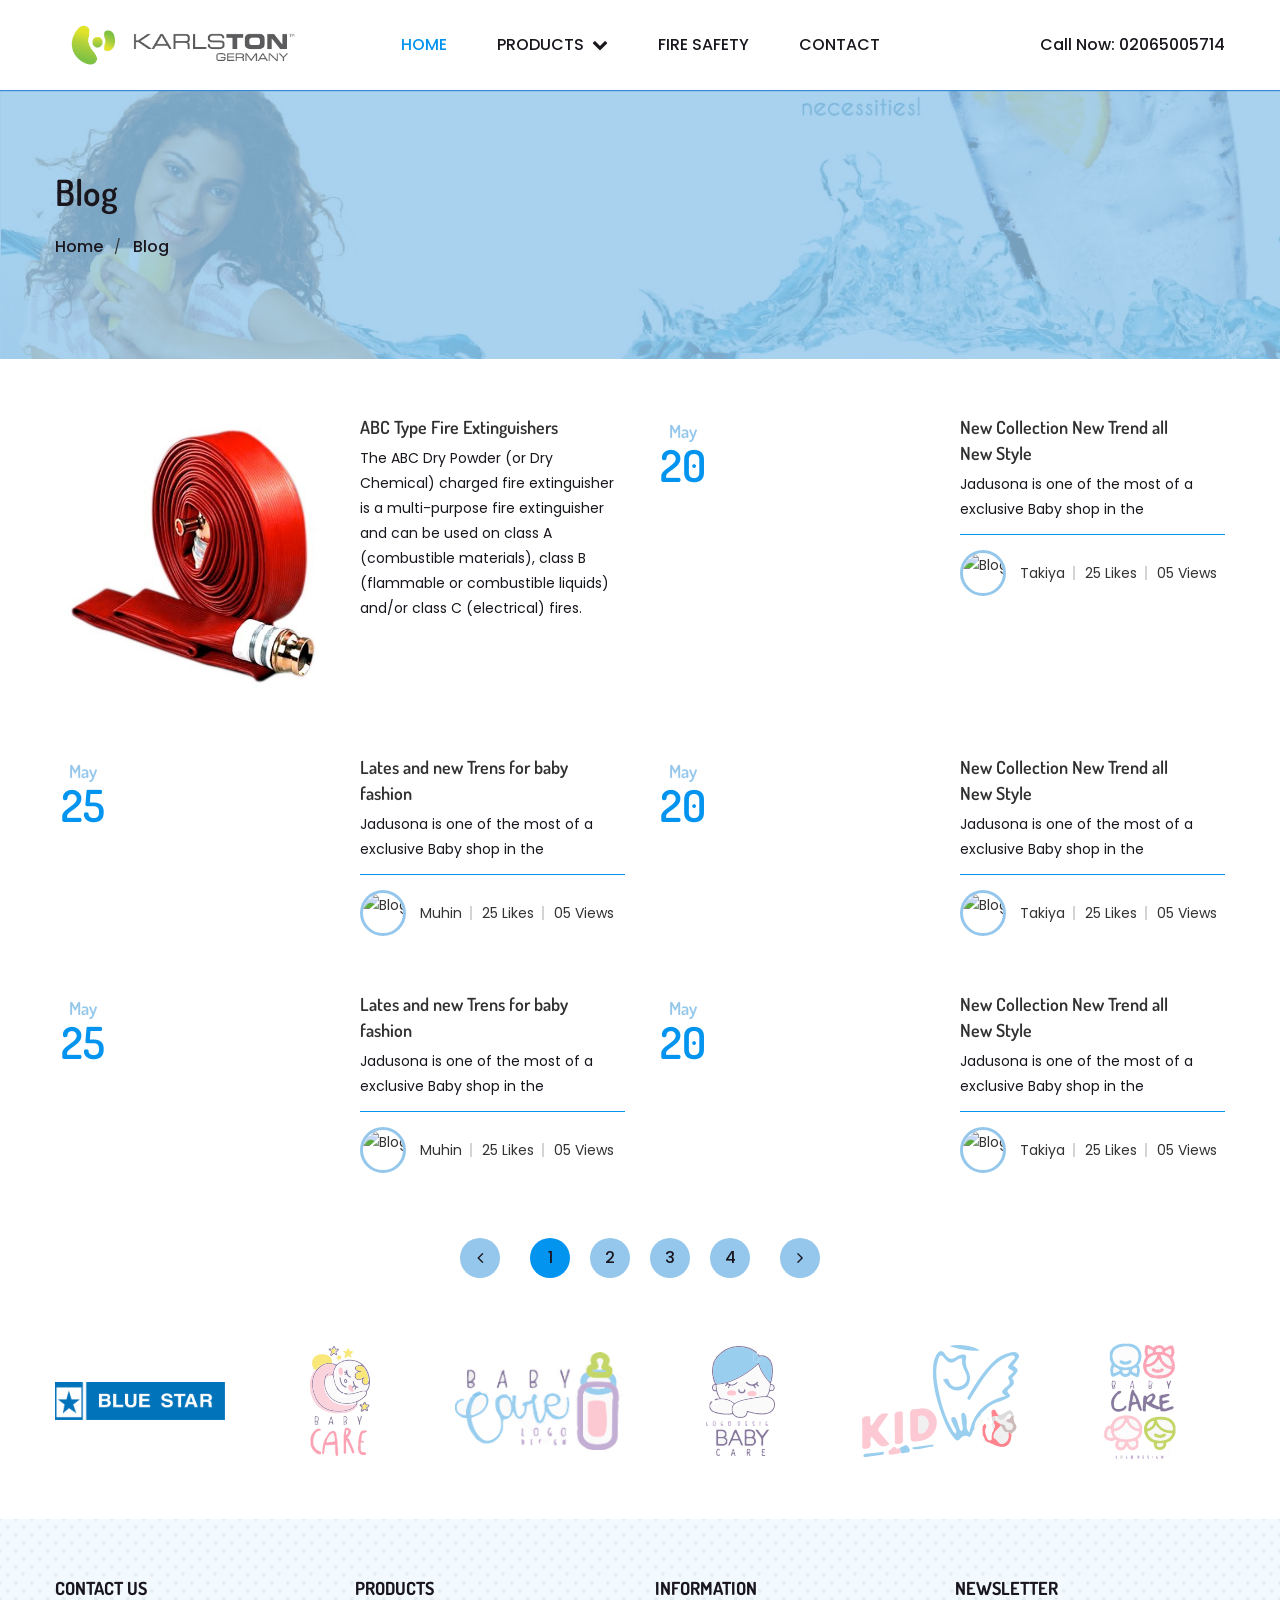
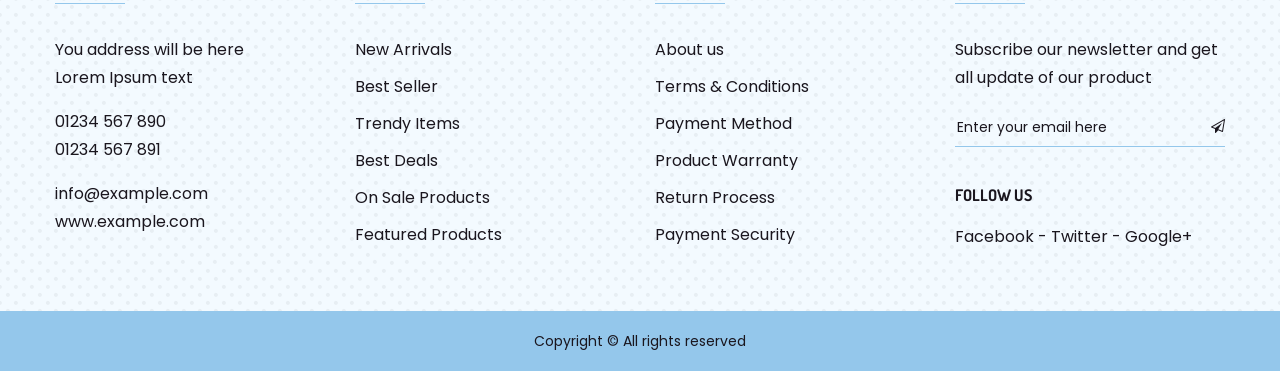
==== commit be35819f: "Update blog.html" ====
--- a/blog.html
+++ b/blog.html
@@ -4,7 +4,7 @@
 <head>
     <meta charset="utf-8">
     <meta http-equiv="x-ua-compatible" content="ie=edge">
-    <title>Jadusona - eCommerce Baby shop Bootstrap4 Template - THEME SHARED ON THEMELOCK.COM</title>
+ <title>Karlston TECHNOVISION P LTD &#8211; Karlston Water Dispenser, Purifiers and Coolers</title>
     <meta name="description" content="">
     <meta name="viewport" content="width=device-width, initial-scale=1">
     <!-- Favicon -->
@@ -228,7 +228,7 @@
                     <div class="blog-item">
                         <div class="image-wrap">
                             
-                            <a class="image" href="single-blog.html"><img src="assets/images/fire.jpg" alt=""></a>
+                            <a class="image" href="#"><img src="assets/images/fire.jpg" alt=""></a>
                         </div>
                         <div class="content">
                             <h4 class="title"><a href="single-blog.html">ABC Type Fire Extinguishers</a></h4>
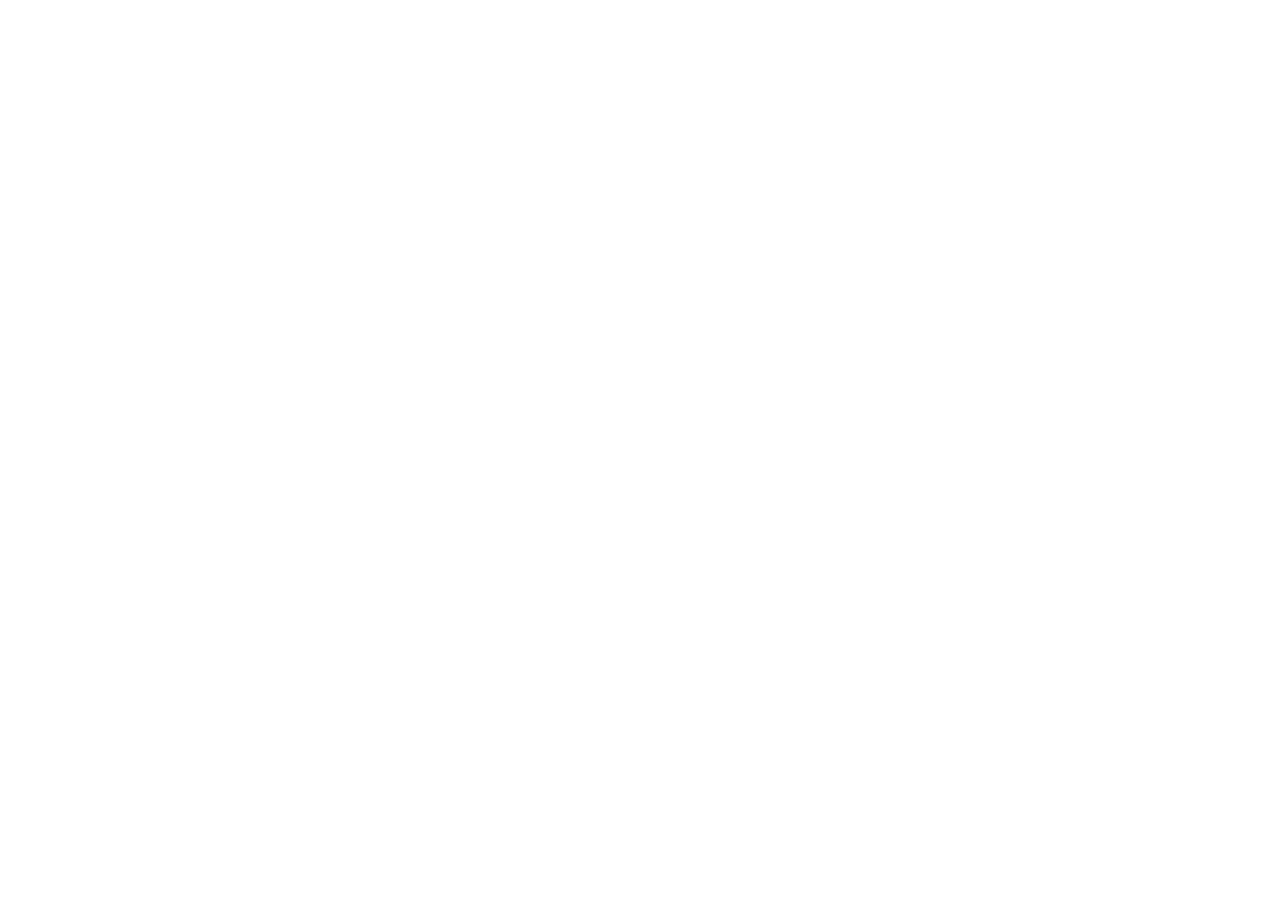
==== commit 8185fc4e: "Update blog.html" ====
--- a/blog.html
+++ b/blog.html
@@ -30,6 +30,11 @@
     
     <!-- Modernizer JS -->
     <script src="assets/js/vendor/modernizr-2.8.3.min.js"></script>
+	<style>
+		.card{
+			box-shadow: 0 4px 8px 0 rgba(0,0,0,0.2);
+    transition: 0.3s;
+		}
 </head>
 
 <body>
@@ -224,7 +229,7 @@
         <div class="container">
             <div class="row">
 
-                <div class="col-lg-6 col-12 mb-60 mb-xs-40">
+                <div class=" card col-lg-6 col-12 mb-60 mb-xs-40">
                     <div class="blog-item">
                         <div class="image-wrap">
                             
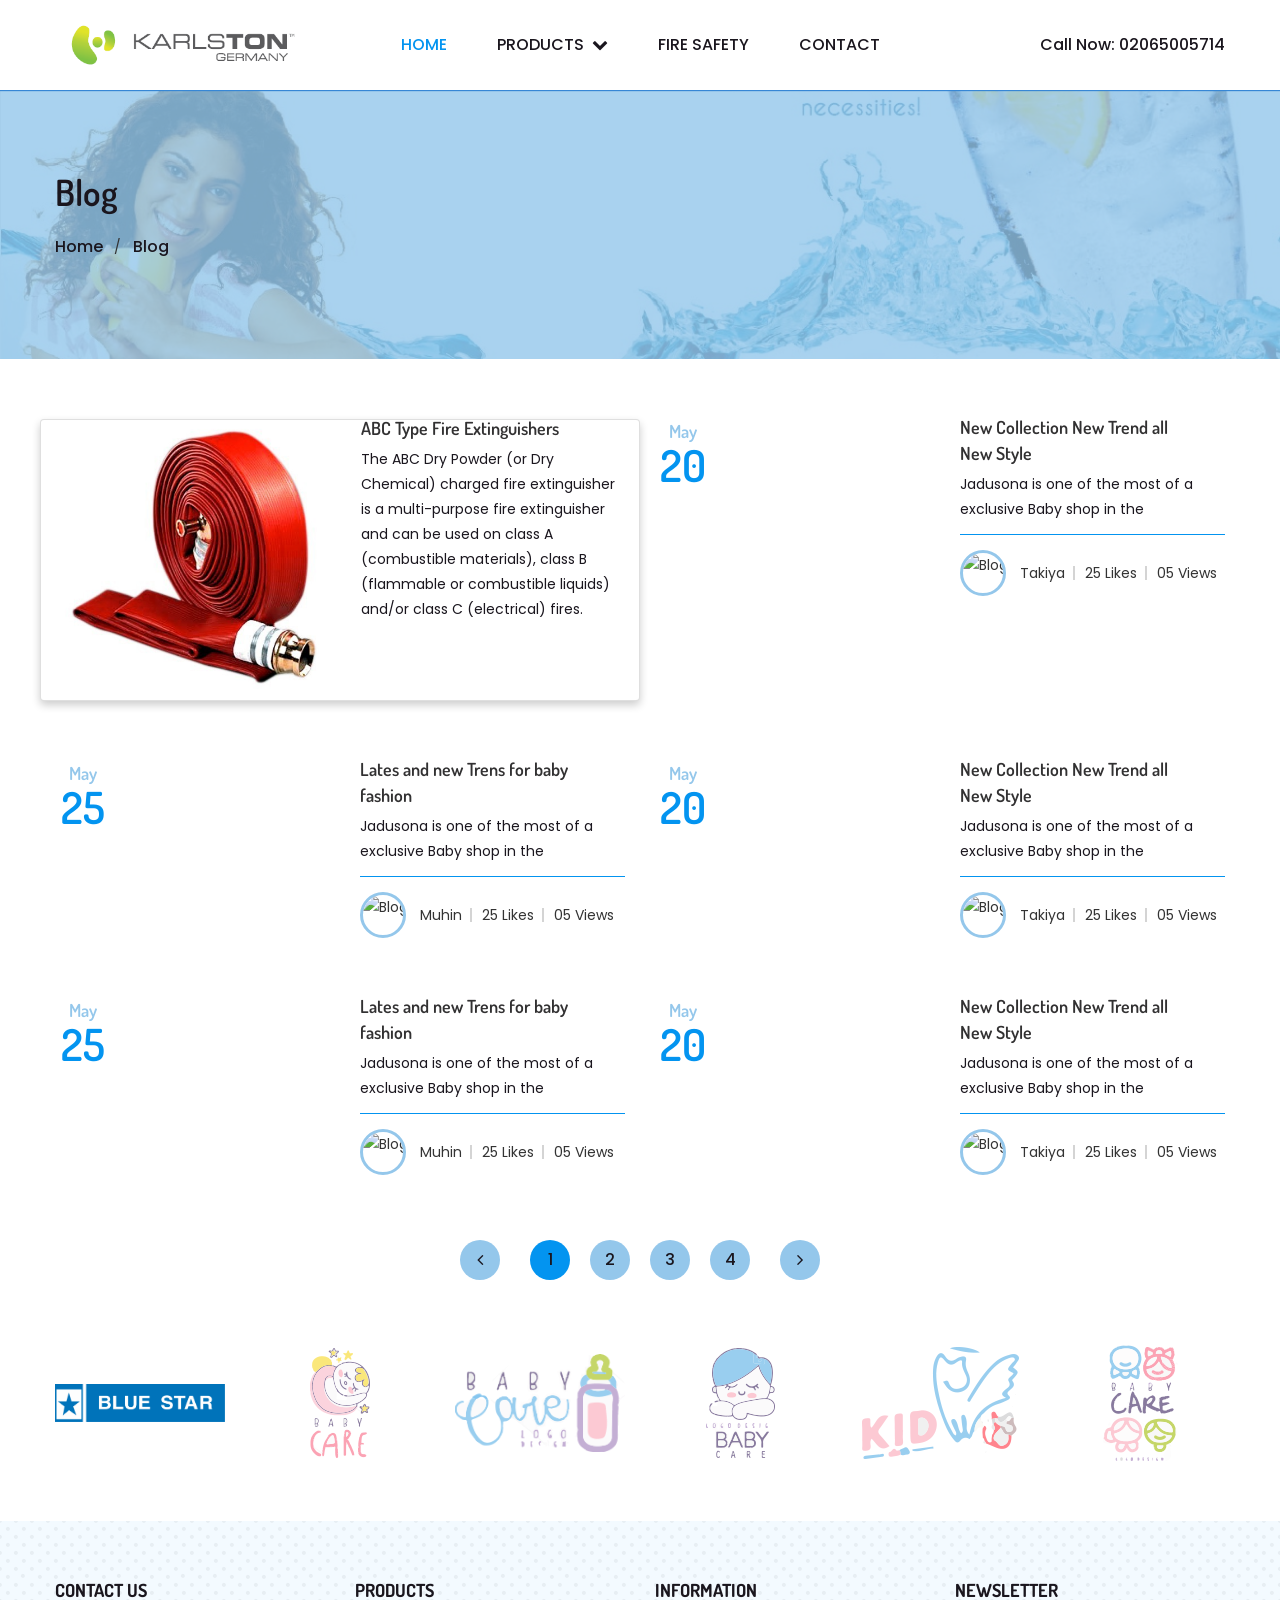
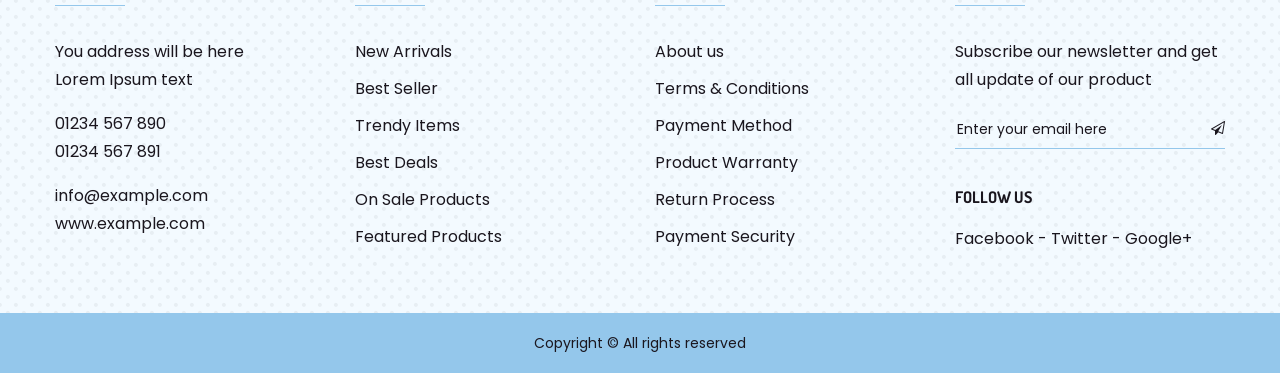
==== commit 3a4a74c2: "Update blog.html" ====
--- a/blog.html
+++ b/blog.html
@@ -35,6 +35,7 @@
 			box-shadow: 0 4px 8px 0 rgba(0,0,0,0.2);
     transition: 0.3s;
 		}
+	</style>
 </head>
 
 <body>
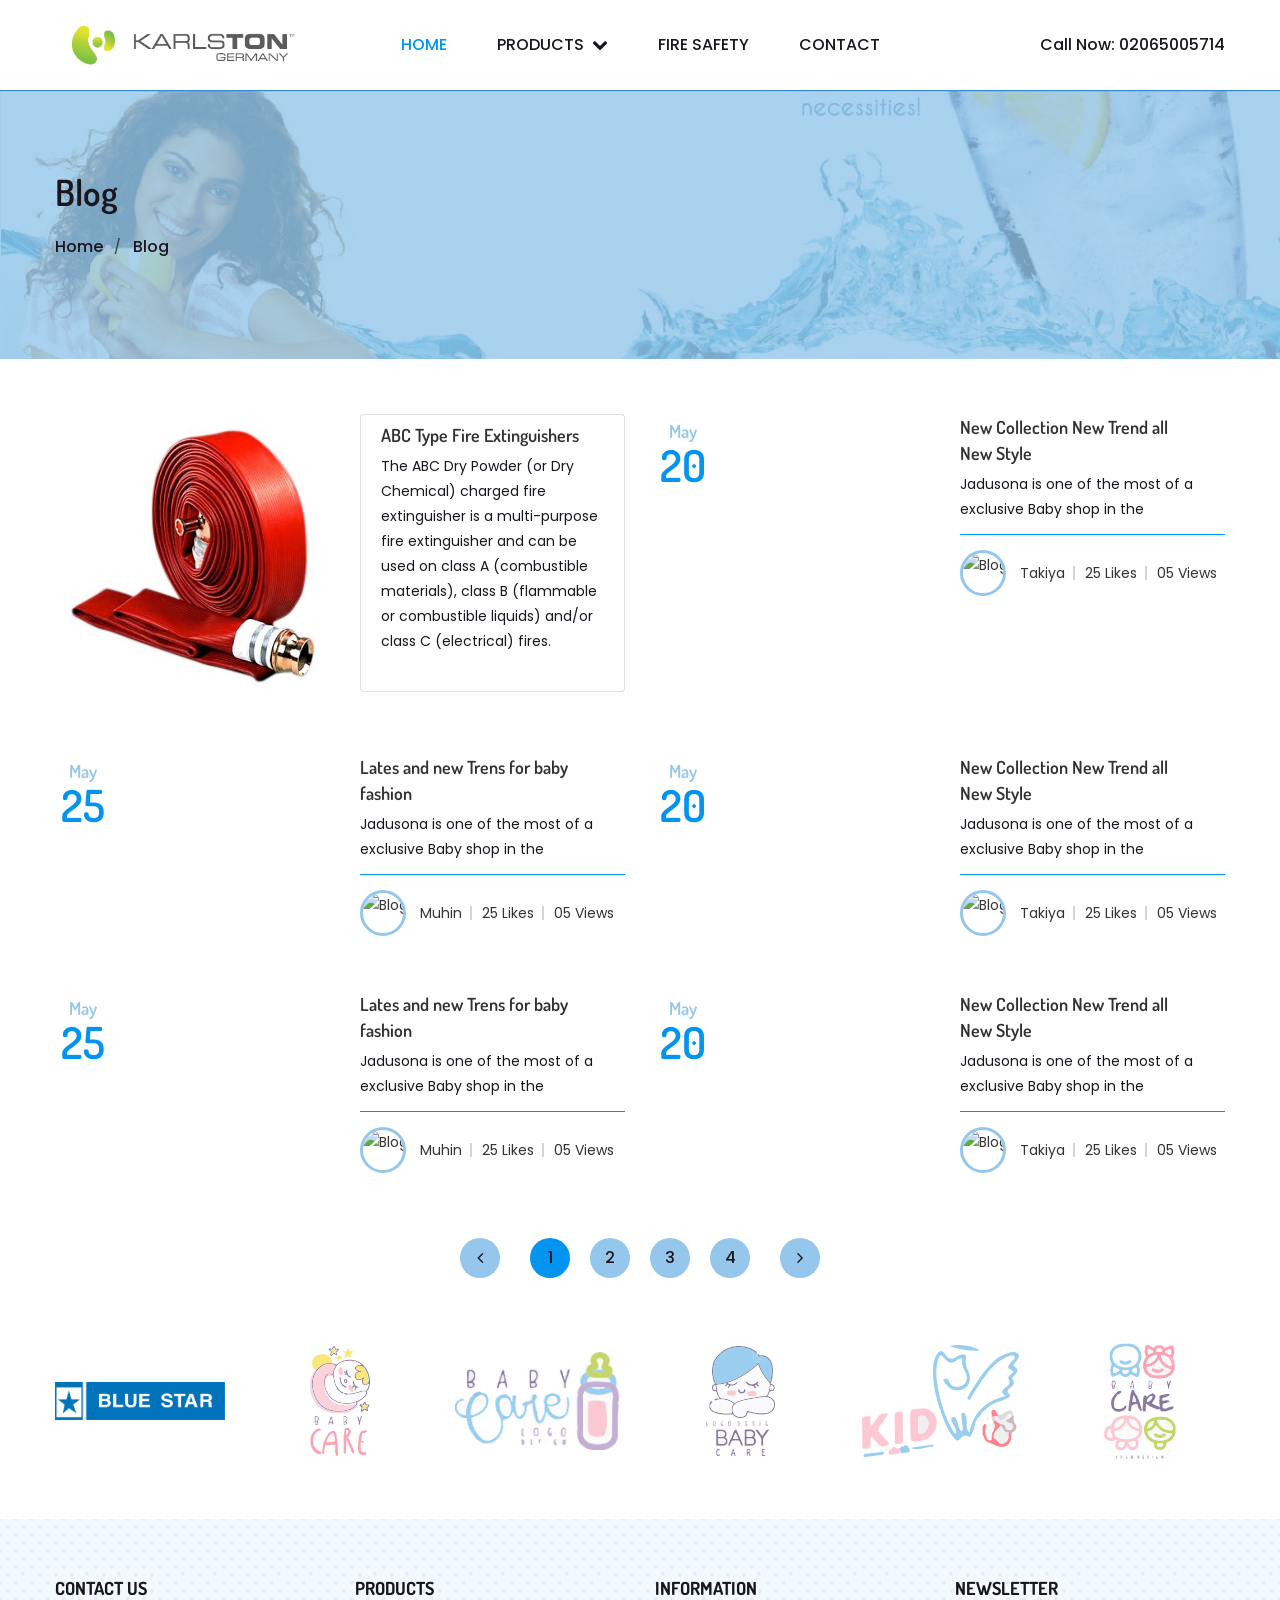
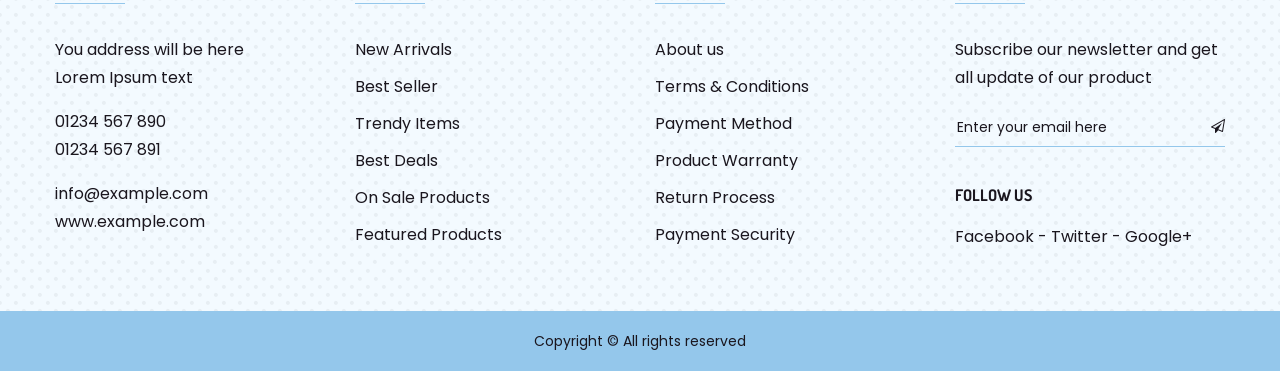
==== commit e08920d0: "Update blog.html" ====
--- a/blog.html
+++ b/blog.html
@@ -31,10 +31,11 @@
     <!-- Modernizer JS -->
     <script src="assets/js/vendor/modernizr-2.8.3.min.js"></script>
 	<style>
-		.card{
-			box-shadow: 0 4px 8px 0 rgba(0,0,0,0.2);
-    transition: 0.3s;
+		.carde{
+			padding: 7px 20px 14px;
+    margin-bottom: 7px;
 		}
+		
 	</style>
 </head>
 
@@ -230,13 +231,13 @@
         <div class="container">
             <div class="row">
 
-                <div class=" card col-lg-6 col-12 mb-60 mb-xs-40">
+                <div class="col-lg-6 col-12 mb-60 mb-xs-40">
                     <div class="blog-item">
                         <div class="image-wrap">
                             
                             <a class="image" href="#"><img src="assets/images/fire.jpg" alt=""></a>
                         </div>
-                        <div class="content">
+                        <div class="card carde content">
                             <h4 class="title"><a href="single-blog.html">ABC Type Fire Extinguishers</a></h4>
                             <div class="desc">
                                 <p>The ABC Dry Powder (or Dry Chemical) charged fire extinguisher is a multi-purpose fire extinguisher and can be used on class A (combustible materials), class B (flammable or combustible liquids) and/or class C (electrical) fires.</p>
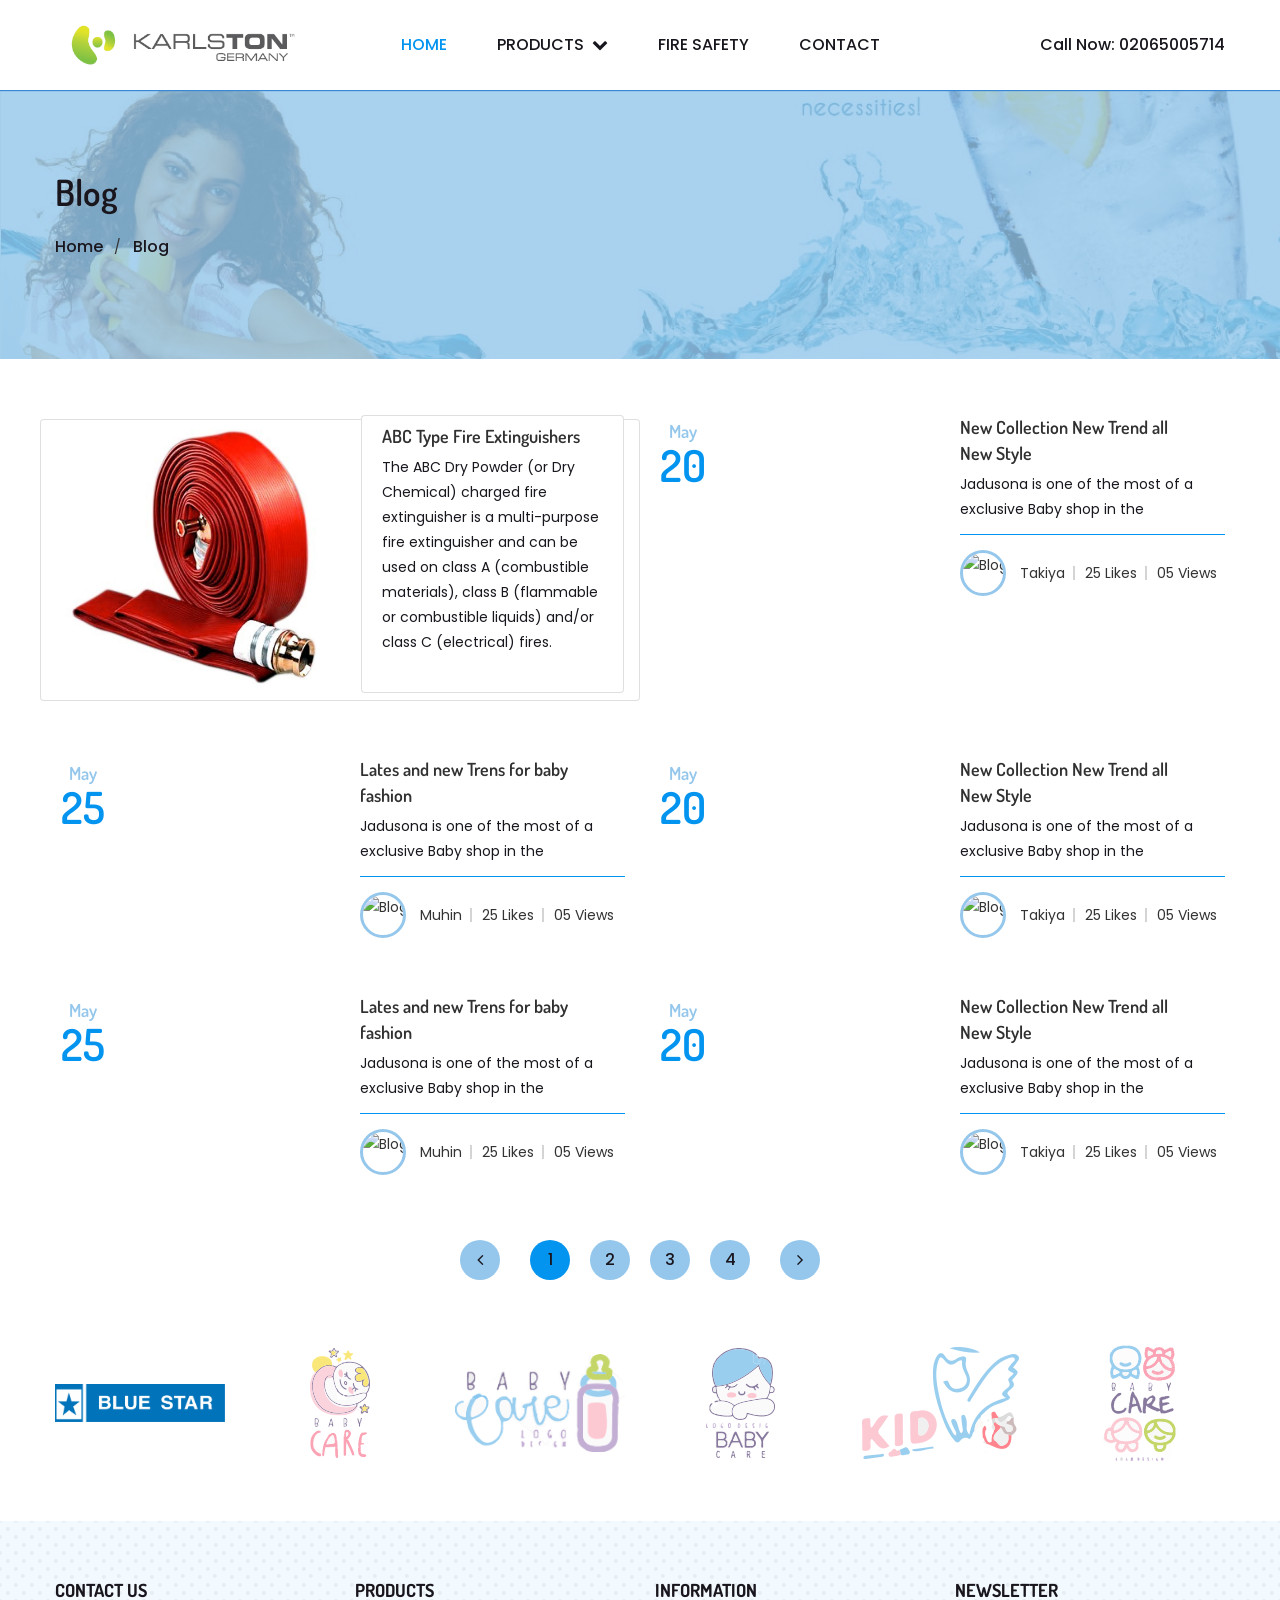
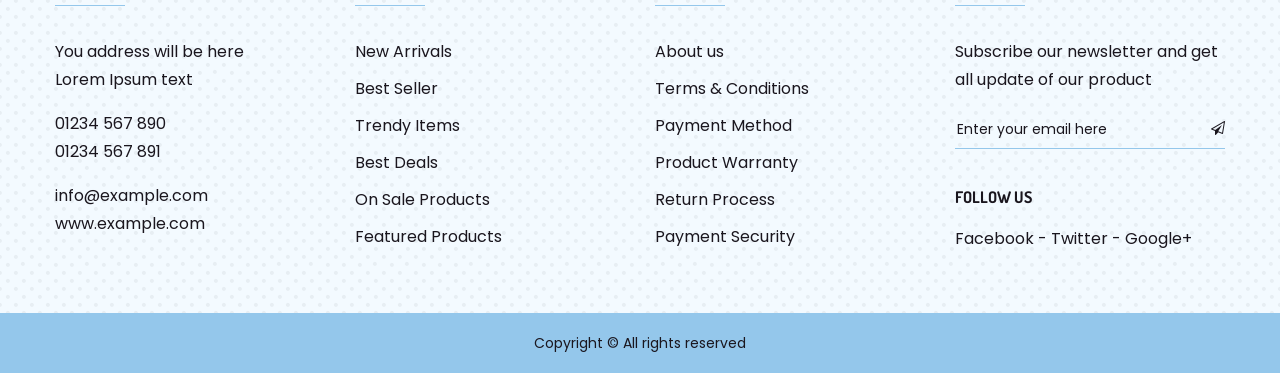
==== commit 484c4030: "Update blog.html" ====
--- a/blog.html
+++ b/blog.html
@@ -231,7 +231,7 @@
         <div class="container">
             <div class="row">
 
-                <div class="col-lg-6 col-12 mb-60 mb-xs-40">
+                <div class="card col-lg-6 col-12 mb-60 mb-xs-40">
                     <div class="blog-item">
                         <div class="image-wrap">
                             
